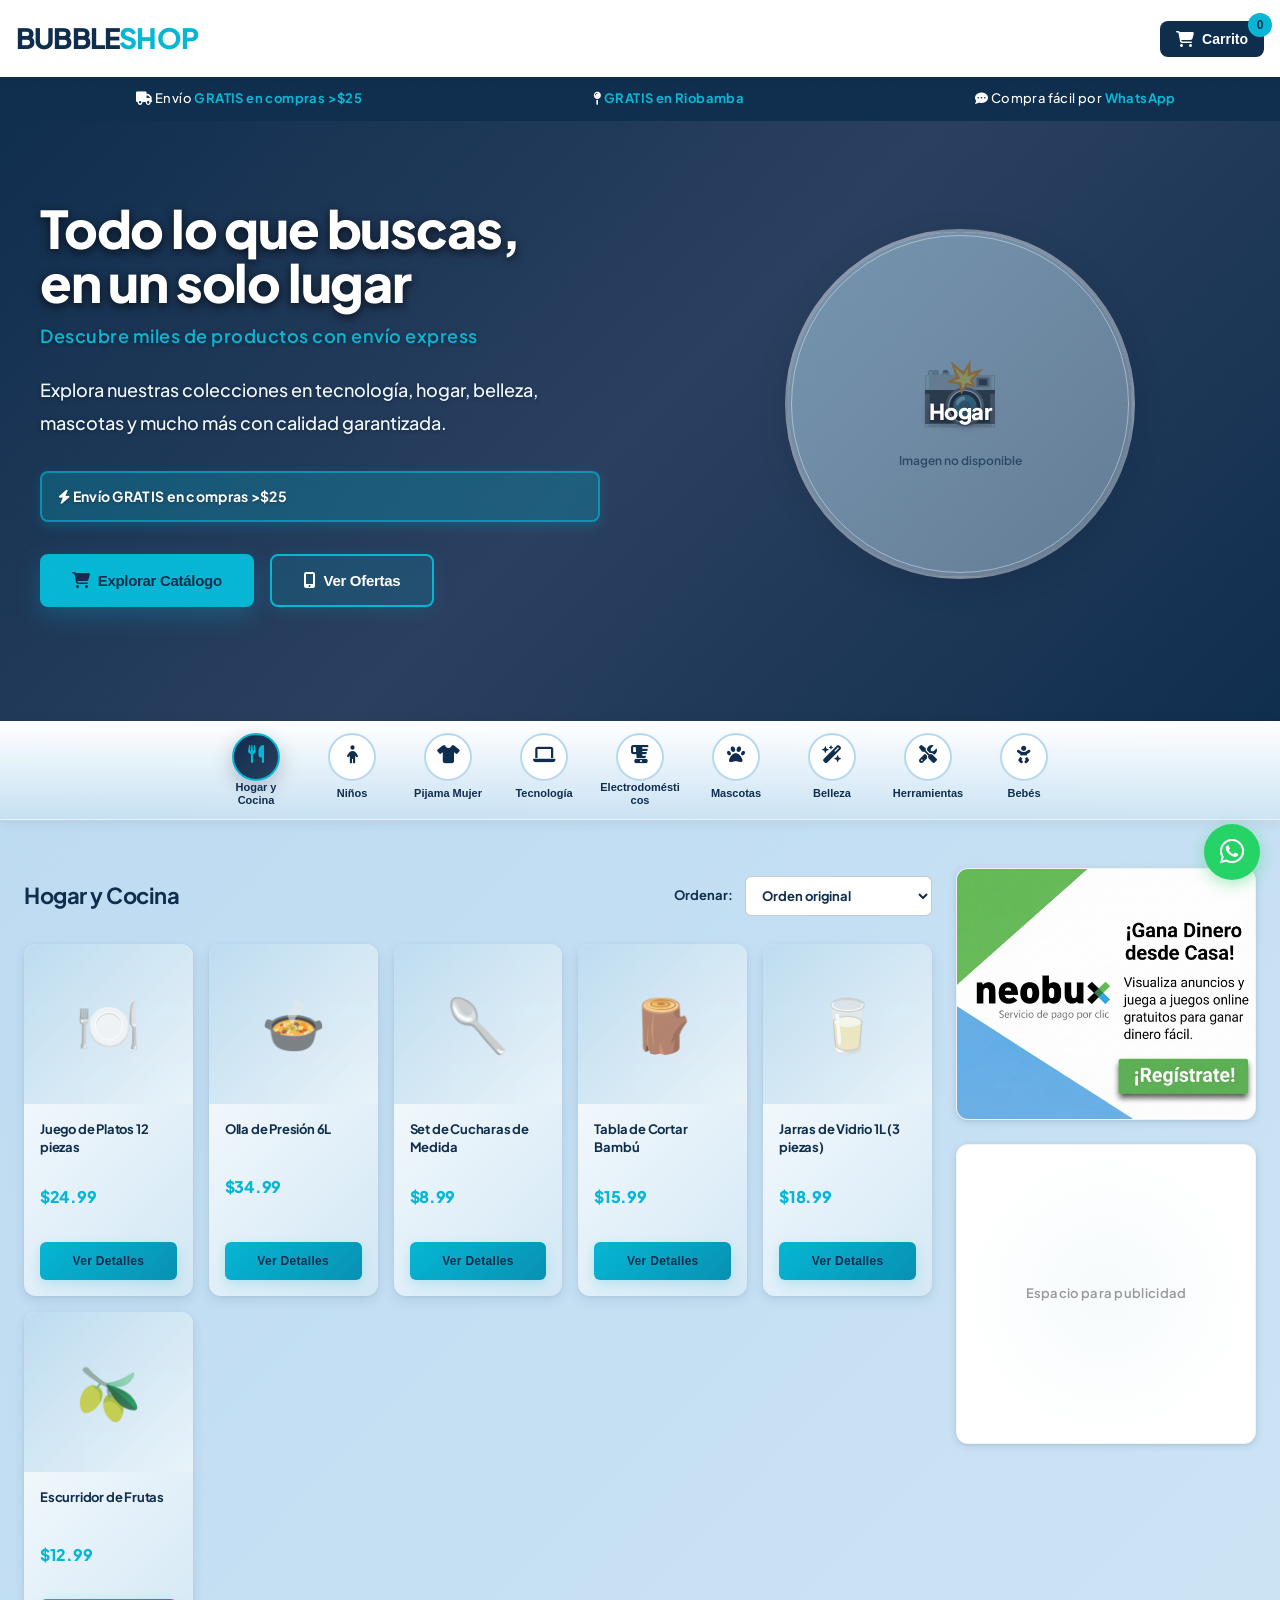
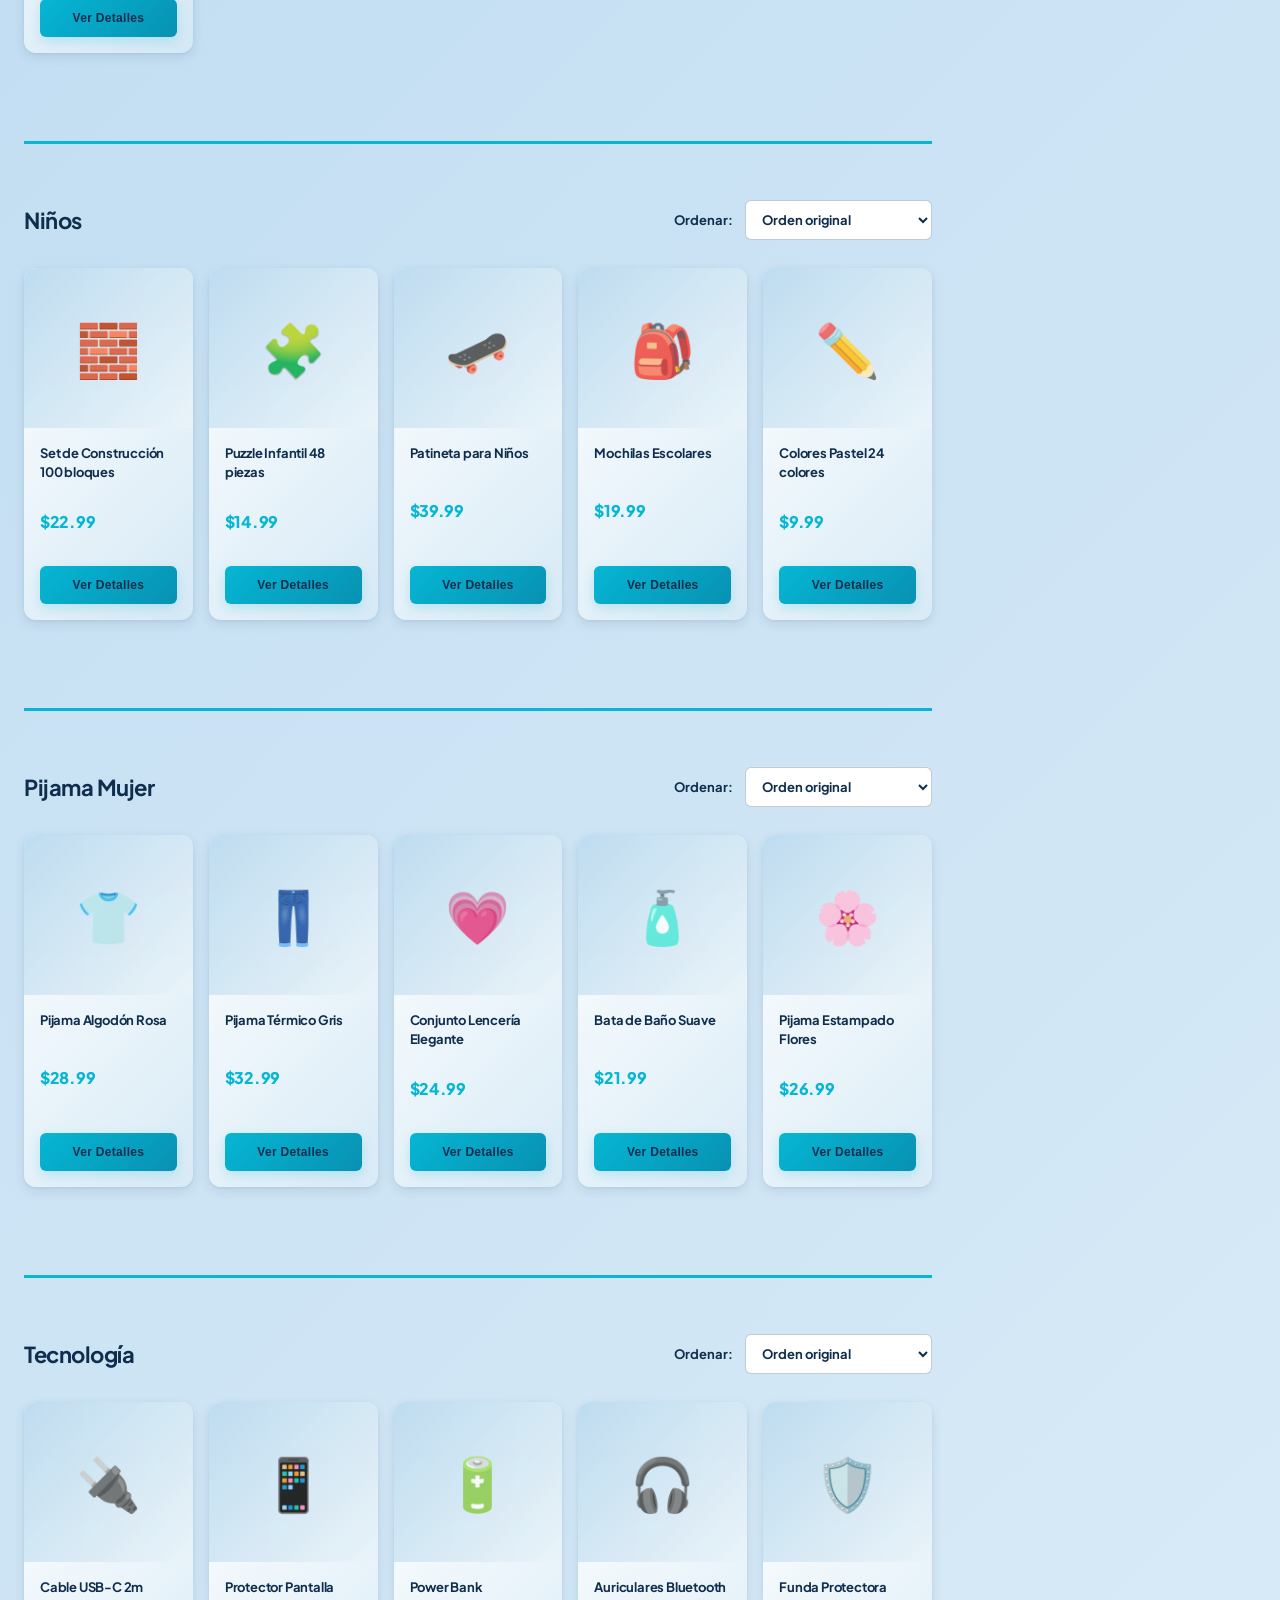
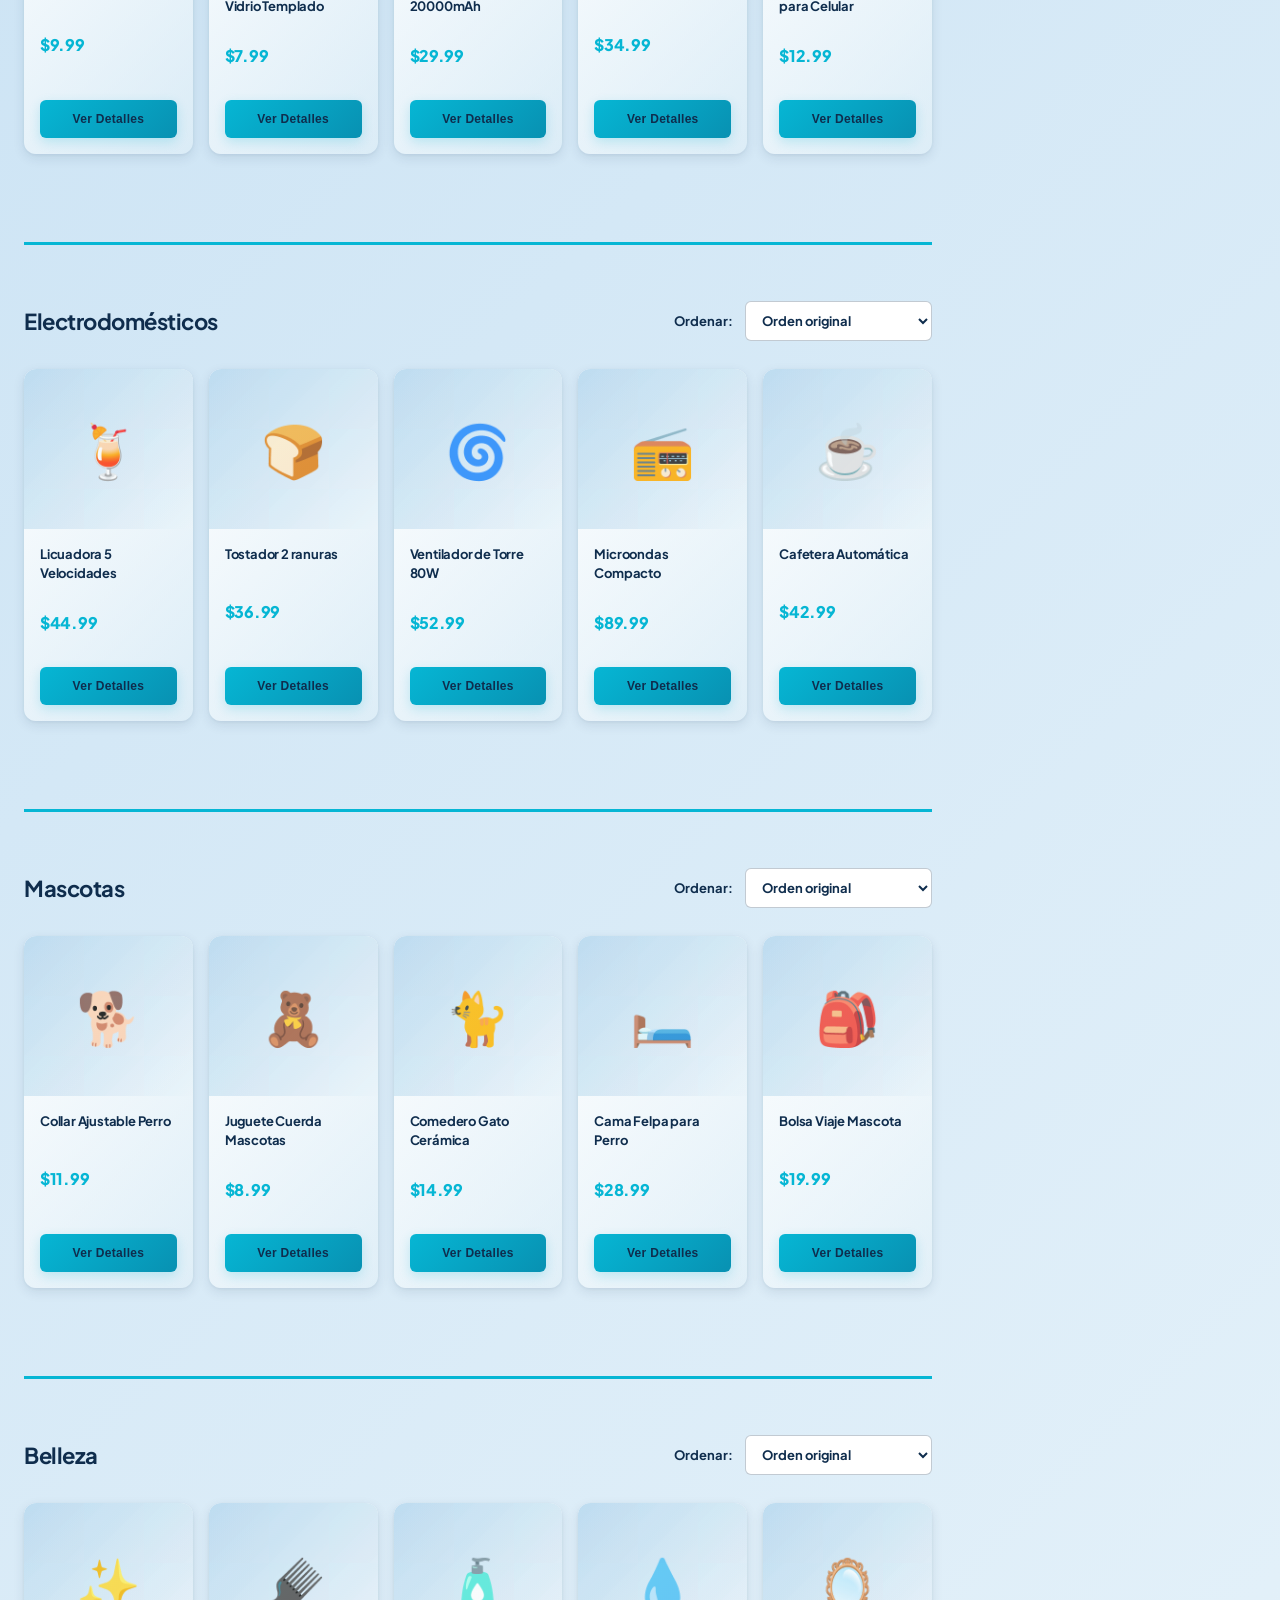
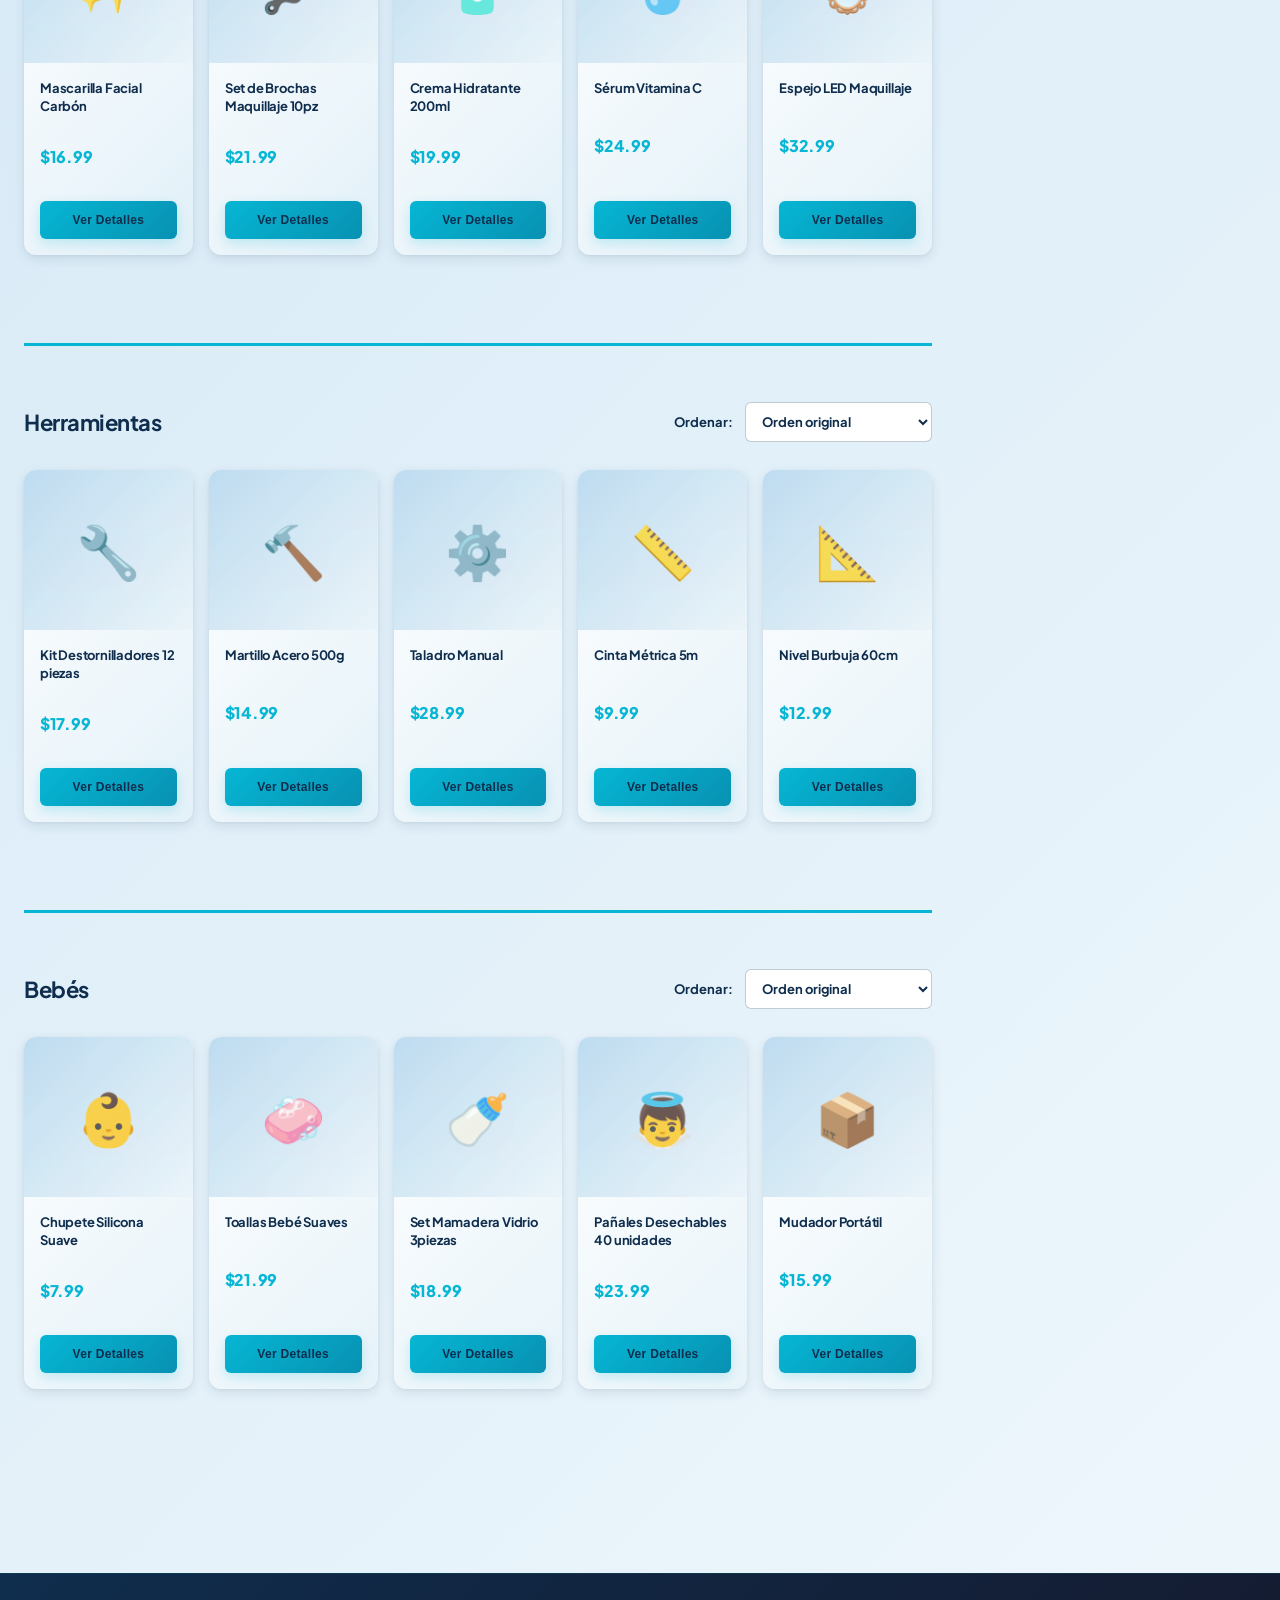
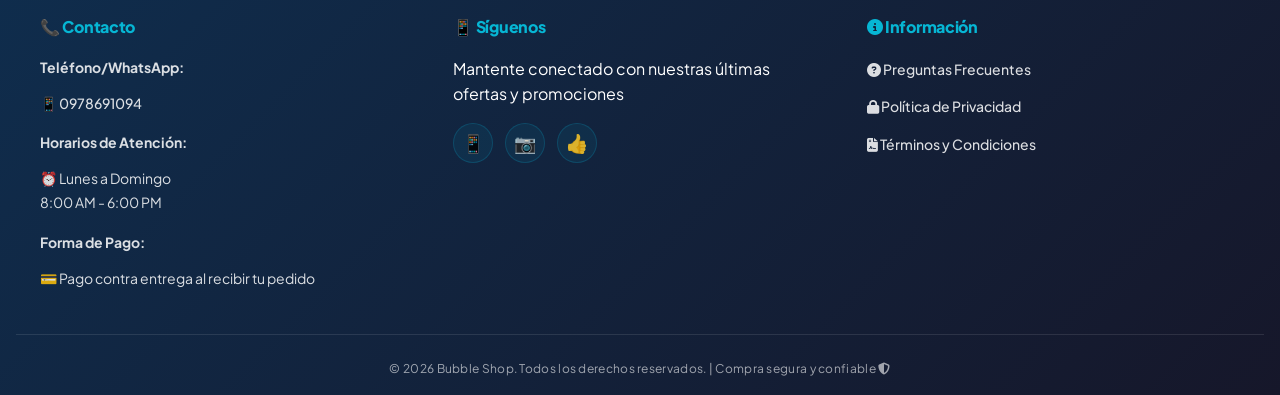
==== index.html @ d01f8c6a "Initial commit: Bubble Shop with dynamic bubble animation system" ====
<!DOCTYPE html>
<html lang="es">

<head>
    <meta charset="UTF-8">
    <meta name="viewport" content="width=device-width, initial-scale=1.0">
    <title>Bubble Shop - Tienda Online</title>
    <!-- ============ GOOGLE FONTS ============ -->
    <link rel="preconnect" href="https://fonts.googleapis.com">
    <link rel="preconnect" href="https://fonts.gstatic.com" crossorigin>
    <link href="https://fonts.googleapis.com/css2?family=Plus+Jakarta+Sans:wght@400;500;600;700;800&display=swap"
        rel="stylesheet">
    <!-- Font Awesome para iconos -->
    <link rel="stylesheet" href="https://cdnjs.cloudflare.com/ajax/libs/font-awesome/6.4.0/css/all.min.css"
        crossorigin="anonymous" referrerpolicy="no-referrer" />
    <!-- Bubble Animation Styles -->
    <link rel="stylesheet" href="bubble-animation-styles.css">
    <style>
        * {
            margin: 0;
            padding: 0;
            box-sizing: border-box;
        }

        :root {
            --azul-suave: #B8D8F0;
            --navy: #0F2D4D;
            --gris: #F0F9FF;
            --gris-oscuro: #DBEAFE;
            --cian: #06B6D4;
            --blanco: #FFFFFF;
            --azul-primario: #1E40AF;
            --azul-claro: #3B82F6;
            --header-height: 77px;
            --category-nav-height: 86px;

            /* Escala de Spacing (8px base) */
            --space-xs: 4px;
            --space-sm: 8px;
            --space-md: 12px;
            --space-lg: 16px;
            --space-xl: 24px;
            --space-2xl: 32px;
            --space-3xl: 40px;
            --space-4xl: 48px;

            /* Sombras mejoradas (tintadas con navy nuevo) */
            --sombra: 0 2px 8px rgba(15, 45, 77, 0.12), 0 1px 3px rgba(15, 45, 77, 0.08);
            --sombra-hover: 0 8px 20px rgba(15, 45, 77, 0.16), 0 4px 8px rgba(15, 45, 77, 0.12);
            --sombra-md: 0 4px 12px rgba(15, 45, 77, 0.14);

            /* Tipografía */
            --font-main: 'Plus Jakarta Sans', -apple-system, BlinkMacSystemFont, 'Segoe UI', sans-serif;
        }

        body {
            font-family: var(--font-main);
            background: linear-gradient(135deg, var(--azul-suave) 0%, #F0F8FC 100%);
            color: var(--navy);
            min-height: 100vh;
            line-height: 1.6;
            scroll-behavior: smooth;
            position: relative;
        }

        /* Grain overlay texture (premium feel) */
        body::after {
            content: "";
            position: fixed;
            top: 0;
            left: 0;
            width: 100%;
            height: 100%;
            background-image:
                url("data:image/svg+xml,%3Csvg xmlns='http://www.w3.org/2000/svg' width='100' height='100'%3E%3Cfilter id='noise'%3E%3CfeTurbulence type='fractalNoise' baseFrequency='0.9' numOctaves='4' /%3E%3CfeColorMatrix type='saturate' values='0.3'/%3E%3C/filter%3E%3Crect width='100' height='100' filter='url(%23noise)' opacity='0.03'/%3E%3C/svg%3E");
            pointer-events: none;
            z-index: 1;
            mix-blend-mode: overlay;
        }

        /* ============ SCROLL REVEAL ANIMATIONS ============ */
        @keyframes revealUp {
            from {
                opacity: 0;
                transform: translateY(24px);
                filter: blur(8px);
            }

            to {
                opacity: 1;
                transform: translateY(0);
                filter: blur(0);
            }
        }

        @keyframes revealLeft {
            from {
                opacity: 0;
                transform: translateX(-20px);
            }

            to {
                opacity: 1;
                transform: translateX(0);
            }
        }

        @keyframes revealScale {
            from {
                opacity: 0;
                transform: scale(0.92);
            }

            to {
                opacity: 1;
                transform: scale(1);
            }
        }

        .categoria-titulo {
            animation: revealLeft 0.6s cubic-bezier(0.34, 1.56, 0.64, 1);
        }

        .producto {
            animation: revealUp 0.6s var(--ease-spring) backwards;
        }

        .producto:nth-child(1) {
            animation-delay: 0ms;
        }

        .producto:nth-child(2) {
            animation-delay: 60ms;
        }

        .producto:nth-child(3) {
            animation-delay: 120ms;
        }

        .producto:nth-child(4) {
            animation-delay: 180ms;
        }

        .producto:nth-child(5) {
            animation-delay: 240ms;
        }

        .producto:nth-child(6) {
            animation-delay: 300ms;
        }

        .producto:nth-child(n+7) {
            animation-delay: 360ms;
        }

        .banner-hero {
            animation: revealScale 0.7s cubic-bezier(0.34, 1.56, 0.64, 1);
        }

        .info-bar {
            animation: revealUp 0.5s cubic-bezier(0.34, 1.56, 0.64, 1);
        }

        /* ============ SPRING PHYSICS EASING ============ */
        :root {
            --ease-spring: cubic-bezier(0.34, 1.56, 0.64, 1);
            --ease-smooth: cubic-bezier(0.2, 0.3, 0.25, 0.46);
            --ease-back: cubic-bezier(0.175, 0.885, 0.32, 1.275);
        }

        /* ============ HEADER ============ */
        header {
            background: var(--blanco);
            padding: var(--space-lg) var(--space-lg);
            min-height: var(--header-height);
            display: flex;
            justify-content: space-between;
            align-items: center;
            box-shadow: var(--sombra);
            position: sticky;
            top: 0;
            z-index: 100;
        }

        .logo {
            font-size: 28px;
            font-weight: 800;
            color: var(--navy);
            letter-spacing: -0.8px;
            text-transform: uppercase;
            tracking: tight;
        }

        .logo span {
            color: var(--cian);
        }

        .carrito-btn {
            position: relative;
            background: var(--navy);
            color: var(--blanco);
            border: none;
            padding: 10px 16px;
            border-radius: 8px;
            cursor: pointer;
            font-weight: 600;
            font-size: 14px;
            transition: all 0.35s var(--ease-spring);
            display: flex;
            align-items: center;
            gap: 8px;
        }

        .carrito-btn i {
            font-size: 16px;
            display: inline-flex;
            align-items: center;
        }

        .carrito-label {
            display: inline;
        }

        .carrito-btn:hover {
            background: #0F1629;
            transform: translateY(-3px);
            box-shadow: var(--sombra-hover);
        }

        .carrito-btn:active {
            transform: translateY(-1px);
            box-shadow: var(--sombra-md);
        }

        .carrito-contador {
            position: absolute;
            top: -8px;
            right: -8px;
            background: var(--cian);
            color: var(--navy);
            width: 24px;
            height: 24px;
            border-radius: 50%;
            display: flex;
            align-items: center;
            justify-content: center;
            font-size: 12px;
            font-weight: 700;
        }

        /* ============ BARRA INFORMATIVA ============ */
        .info-bar {
            background: var(--navy);
            color: var(--blanco);
            padding: var(--space-md) var(--space-lg);
            overflow: hidden;
            font-size: 13px;
            font-weight: 500;
            letter-spacing: 0.4px;
            line-height: 1.5;
        }

        .info-bar-track {
            display: flex;
            width: max-content;
            animation: infoBarScroll 28s linear infinite;
        }

        .info-bar-grupo {
            display: flex;
            flex: 0 0 max-content;
            align-items: center;
            justify-content: space-around;
            gap: clamp(20px, 3vw, 48px);
            min-width: 100vw;
            padding: 0 var(--space-xl);
            box-sizing: border-box;
        }

        .info-bar-grupo>span {
            flex: none;
            white-space: nowrap;
        }

        @keyframes infoBarScroll {
            to {
                transform: translateX(-50%);
            }
        }

        @media (prefers-reduced-motion: reduce) {
            .info-bar-track {
                animation: none;
            }
        }

        .info-bar strong {
            color: var(--cian);
            font-weight: 700;
        }

        /* ============ CATEGORÍAS STICKY ============ */
        .categorias-container {
            background: linear-gradient(180deg, var(--blanco) 0%, rgba(232, 244, 248, 0.2) 100%);
            padding: var(--space-sm) 0;
            position: sticky;
            top: var(--header-height);
            z-index: 101;
            box-shadow: 0 2px 12px rgba(26, 31, 58, 0.08);
            overflow-x: auto;
            -webkit-overflow-scrolling: touch;
            border-bottom: 1px solid rgba(26, 31, 58, 0.06);
        }

        .categorias {
            display: flex;
            gap: var(--space-sm);
            padding: 0 var(--space-lg);
            min-width: min-content;
            justify-content: center;
        }

        .categoria-btn {
            display: flex;
            flex-direction: column;
            align-items: center;
            gap: var(--space-xs);
            background: none;
            border: none;
            color: var(--navy);
            font-weight: 600;
            font-size: 12px;
            cursor: pointer;
            transition: all 0.3s var(--ease-spring);
            flex: 0 0 88px;
            width: 88px;
            min-width: 0;
            flex-shrink: 0;
            white-space: normal;
            padding: var(--space-xs) var(--space-xs);
            position: relative;
        }

        .categoria-btn::before {
            content: '';
            width: 44px;
            height: 44px;
            background: var(--blanco);
            border: 2px solid var(--azul-suave);
            border-radius: 50%;
            display: flex;
            align-items: center;
            justify-content: center;
            transition: all 0.3s var(--ease-spring);
            position: absolute;
            top: var(--space-xs);
            left: 50%;
            transform: translateX(-50%);
        }

        .categoria-btn:hover {
            transform: translateY(-2px);
        }

        .categoria-btn:hover::before {
            border-color: var(--cian);
            background: #F0F9FF;
            box-shadow: 0 4px 16px rgba(6, 182, 212, 0.2);
        }

        .categoria-btn:active {
            transform: translateY(-2px);
        }

        .categoria-btn.activa {
            color: var(--navy);
        }

        .categoria-btn.activa::before {
            background: linear-gradient(135deg, var(--navy) 0%, #2A3F5F 100%);
            border-color: var(--cian);
            box-shadow: 0 6px 20px rgba(26, 31, 58, 0.25);
        }

        .categoria-btn.activa>i {
            color: var(--cian);
        }

        .categoria-btn>i {
            width: 44px;
            height: 44px;
            display: flex;
            align-items: center;
            justify-content: center;
            position: relative;
            z-index: 2;
            font-size: 18px;
        }

        .categoria-btn>div {
            position: relative;
            z-index: 2;
            width: 100%;
            min-height: 26px;
            display: flex;
            align-items: center;
            justify-content: center;
            font-size: 11px;
            line-height: 1.2;
            text-align: center;
            overflow-wrap: anywhere;
        }

        /* ============ CONTENEDOR PRINCIPAL ============ */
        .contenedor-principal {
            display: flex;
            gap: var(--space-xl);
            padding: var(--space-xl);
            max-width: 1400px;
            margin: 0 auto;
        }

        .productos-section {
            flex: 1;
            min-width: 0;
        }

        /* ============ GRID DE PRODUCTOS ============ */
        .productos-grid {
            display: grid;
            grid-template-columns: repeat(auto-fill, minmax(160px, 1fr));
            gap: var(--space-lg);
            margin-bottom: var(--space-4xl);
        }

        .categoria-titulo {
            font-size: 22px;
            font-weight: 700;
            color: var(--navy);
            margin: 0;
            padding: 0;
            letter-spacing: -0.5px;
            scroll-margin-top: calc(var(--header-height) + var(--category-nav-height) + var(--space-lg));
        }

        .categoria-seccion {
            padding: var(--space-2xl) 0 var(--space-3xl);
            border-bottom: 3px solid #06B6D4;
            margin-bottom: var(--space-xl);
        }

        .categoria-seccion:last-child {
            border-bottom: 0;
        }

        .categoria-cabecera {
            display: flex;
            align-items: center;
            justify-content: space-between;
            gap: var(--space-lg);
            margin-bottom: var(--space-lg);
            padding-bottom: var(--space-md);
        }

        .categoria-controles {
            display: flex;
            align-items: center;
            gap: var(--space-md);
            flex: 0 1 auto;
            color: var(--navy);
            font-size: 13px;
            font-weight: 700;
        }

        .categoria-controles select {
            max-width: 100%;
            min-height: 40px;
            padding: var(--space-sm) var(--space-md);
            border: 1px solid rgba(15, 45, 77, 0.25);
            border-radius: 6px;
            background: var(--blanco);
            color: var(--navy);
            font: inherit;
            cursor: pointer;
        }

        .categoria-controles select:focus-visible {
            outline: 3px solid rgba(6, 182, 212, 0.45);
            outline-offset: 2px;
        }

        .producto {
            background: linear-gradient(135deg, var(--blanco) 0%, rgba(232, 244, 248, 0.4) 100%);
            border-radius: 12px;
            overflow: hidden;
            transition: all 0.35s var(--ease-spring);
            cursor: pointer;
            box-shadow: 0 4px 12px rgba(15, 45, 77, 0.1), 0 1px 3px rgba(15, 45, 77, 0.06);
            position: relative;
            display: flex;
            flex-direction: column;
            height: 100%;
            border: none;
        }

        .producto::before {
            content: '';
            position: absolute;
            inset: 0;
            background: linear-gradient(135deg, rgba(255, 255, 255, 0.5) 0%, transparent 50%);
            opacity: 0;
            transition: opacity 0.4s var(--ease-spring);
            pointer-events: none;
            z-index: 1;
        }

        .producto:hover::before {
            opacity: 1;
        }

        .producto:hover {
            transform: translateY(-14px) scale(1.04) rotate(0.5deg);
            box-shadow: 0 16px 36px rgba(6, 182, 212, 0.18), 0 4px 12px rgba(6, 182, 212, 0.1);
            background: linear-gradient(135deg, var(--blanco) 0%, rgba(232, 244, 248, 0.6) 100%);
        }

        .producto:active {
            transform: translateY(-6px) scale(1.01);
        }

        .producto-imagen {
            width: 100%;
            height: 160px;
            background: linear-gradient(135deg, var(--azul-suave) 0%, #F0F8FC 100%);
            display: flex;
            align-items: center;
            justify-content: center;
            font-size: 52px;
            color: var(--navy);
            opacity: 0.85;
            transition: all 0.4s var(--ease-spring);
            position: relative;
            overflow: hidden;
        }

        .producto-imagen::after {
            content: '';
            position: absolute;
            inset: 0;
            background-image: url("data:image/svg+xml,%3Csvg width='60' height='60' xmlns='http://www.w3.org/2000/svg'%3E%3Cdefs%3E%3ClinearGradient id='grad' x1='0%25' y1='0%25' x2='100%25' y2='100%25'%3E%3Cstop offset='0%25' style='stop-color:rgba(6,182,212,0.03);stop-opacity:1' /%3E%3Cstop offset='100%25' style='stop-color:rgba(15,45,77,0.02);stop-opacity:1' /%3E%3C/linearGradient%3E%3C/defs%3E%3Crect width='60' height='60' fill='url(%23grad)'/%3E%3C/svg%3E");
            pointer-events: none;
            z-index: 1;
        }

        .producto:hover .producto-imagen {
            opacity: 1;
            background: linear-gradient(135deg, #A8C8E1 0%, #E0EFFE 100%);
            transform: scale(1.08);
        }

        .producto-badge {
            position: absolute;
            top: var(--space-md);
            right: var(--space-md);
            background: linear-gradient(135deg, var(--cian) 0%, #0891B2 100%);
            color: var(--navy);
            padding: var(--space-sm) var(--space-md);
            border-radius: 4px;
            font-size: 10px;
            font-weight: 800;
            letter-spacing: 0.3px;
            z-index: 2;
            box-shadow: 0 2px 8px rgba(6, 182, 212, 0.3);
            animation: badgeBounce 0.6s var(--ease-spring), badgePulse 2s ease-in-out 0.8s infinite;
        }

        @keyframes badgeBounce {
            0% {
                transform: scale(0) translateY(-20px);
                opacity: 0;
            }

            50% {
                transform: scale(1.1);
            }

            100% {
                transform: scale(1) translateY(0);
                opacity: 1;
            }
        }

        @keyframes badgePulse {
            0%, 100% {
                box-shadow: 0 2px 8px rgba(6, 182, 212, 0.3);
                transform: scale(1);
            }

            50% {
                box-shadow: 0 4px 16px rgba(6, 182, 212, 0.5);
                transform: scale(1.05);
            }
        }

        .producto:hover .producto-badge {
            transform: scale(1.1);
            box-shadow: 0 4px 12px rgba(6, 182, 212, 0.5);
        }

        .producto-info {
            padding: var(--space-lg);
            display: flex;
            flex-direction: column;
            flex-grow: 1;
            justify-content: space-between;
        }

        .producto-nombre {
            font-size: 13px;
            font-weight: 700;
            color: var(--navy);
            margin-bottom: var(--space-md);
            line-height: 1.4;
            min-height: 26px;
            letter-spacing: -0.2px;
        }

        .producto-precio {
            font-size: 16px;
            color: var(--cian);
            font-weight: 800;
            margin-bottom: var(--space-lg);
            letter-spacing: -0.3px;
        }

        .producto-agregar {
            width: 100%;
            padding: var(--space-md) var(--space-md);
            background: linear-gradient(135deg, var(--cian) 0%, #0891B2 100%);
            color: var(--navy);
            border: none;
            border-radius: 6px;
            font-weight: 700;
            font-size: 12px;
            letter-spacing: 0.3px;
            cursor: pointer;
            transition: all 0.3s var(--ease-spring);
            margin-top: auto;
            position: relative;
            overflow: hidden;
            box-shadow: 0 4px 12px rgba(6, 182, 212, 0.2);
        }

        .producto-agregar::after {
            content: '';
            position: absolute;
            inset: 0;
            background: linear-gradient(90deg, transparent, rgba(255, 255, 255, 0.2), transparent);
            transform: translateX(-100%);
            transition: transform 0.5s var(--ease-smooth);
        }

        .producto-agregar:hover::after {
            transform: translateX(100%);
        }

        .producto-agregar:hover {
            background: linear-gradient(135deg, #00D9FF 0%, #0E7490 100%);
            transform: translateY(-3px) scale(1.05);
            box-shadow: 0 8px 20px rgba(6, 182, 212, 0.3);
        }

        .producto-agregar:active {
            transform: translateY(0px) scale(0.98);
        }

        /* ============ MICRO-INTERACTIONS ============ */
        @keyframes checkmark {
            0% {
                opacity: 0;
                transform: scale(0) rotate(-90deg);
            }

            50% {
                opacity: 1;
                transform: scale(1.15);
            }

            100% {
                opacity: 1;
                transform: scale(1) rotate(0deg);
            }
        }

        @keyframes pulse-ring {
            0% {
                box-shadow: 0 0 0 0 rgba(6, 182, 212, 0.7);
            }

            70% {
                box-shadow: 0 0 0 15px rgba(6, 182, 212, 0);
            }

            100% {
                box-shadow: 0 0 0 0 rgba(6, 182, 212, 0);
            }
        }

        .producto-agregar.agregado::after {
            content: "✓";
            position: absolute;
            right: 12px;
            top: 50%;
            transform: translateY(-50%);
            animation: checkmark 0.6s var(--ease-spring) forwards;
            font-weight: 800;
            font-size: 16px;
            color: #06B6D4;
        }

        .btn-whatsapp.activo {
            animation: pulse-ring 0.6s ease-out;
        }

        /* Loading skeleton state */
        @keyframes shimmer {
            0% {
                background-position: -1000px 0;
            }

            100% {
                background-position: 1000px 0;
            }
        }

        .producto-agregar:disabled {
            background: linear-gradient(90deg,
                    var(--gris-oscuro) 25%,
                    #D0D0D0 50%,
                    var(--gris-oscuro) 75%);
            background-size: 200% 100%;
            animation: shimmer 1.5s infinite;
            cursor: not-allowed;
        }

        /* ============ CARRITO MODAL ============ */
        .carrito-modal {
            position: fixed;
            right: 0;
            top: 0;
            width: 100%;
            height: 100%;
            background: rgba(0, 0, 0, 0.5);
            display: none;
            z-index: 1000;
            animation: fadeIn 0.3s ease;
        }

        .carrito-modal.activo {
            display: flex;
        }

        @keyframes fadeIn {
            from {
                opacity: 0;
            }

            to {
                opacity: 1;
            }
        }

        .carrito-contenido {
            background: var(--blanco);
            width: 100%;
            max-width: 420px;
            height: 100%;
            display: flex;
            flex-direction: column;
            margin-left: auto;
            animation: slideInRight 0.4s var(--ease-spring);
            box-shadow: -4px 0 24px rgba(26, 31, 58, 0.2);
        }

        @keyframes slideInRight {
            from {
                transform: translateX(100%);
                opacity: 0;
            }

            to {
                transform: translateX(0);
                opacity: 1;
            }
        }

        @keyframes slideOutRight {
            from {
                transform: translateX(0);
                opacity: 1;
            }

            to {
                transform: translateX(100%);
                opacity: 0;
            }
        }

        .carrito-modal:not(.activo) .carrito-contenido {
            animation: slideOutRight 0.3s var(--ease-smooth);
        }

        .carrito-header {
            padding: var(--space-xl);
            background: var(--navy);
            color: var(--blanco);
            display: flex;
            justify-content: space-between;
            align-items: center;
        }

        .carrito-header h2 {
            font-size: 20px;
            font-weight: 700;
            letter-spacing: -0.5px;
        }

        .carrito-cerrar {
            background: none;
            border: none;
            color: var(--blanco);
            font-size: 28px;
            cursor: pointer;
            transition: transform 0.2s cubic-bezier(0.2, 0.3, 0.25, 0.46);
            padding: 0;
            width: 32px;
            height: 32px;
            display: flex;
            align-items: center;
            justify-content: center;
        }

        .carrito-cerrar:hover {
            transform: scale(1.15) rotate(90deg);
        }

        .carrito-cerrar:active {
            transform: scale(1.05) rotate(90deg);
        }

        .carrito-items {
            flex: 1;
            overflow-y: auto;
            padding: var(--space-lg);
            display: flex;
            flex-direction: column;
            gap: var(--space-md);
        }

        .carrito-vacio {
            text-align: center;
            color: #999;
            padding: var(--space-3xl) var(--space-lg);
            display: flex;
            align-items: center;
            justify-content: center;
            height: 100%;
        }

        .carrito-item {
            background: var(--gris);
            padding: var(--space-lg);
            border-radius: 8px;
            display: flex;
            justify-content: space-between;
            align-items: center;
            gap: var(--space-lg);
            transition: all 0.25s var(--ease-smooth);
            box-shadow: var(--sombra);
            animation: revealUp 0.4s var(--ease-spring) backwards;
        }

        .carrito-item:nth-child(1) {
            animation-delay: 0.1s;
        }

        .carrito-item:nth-child(2) {
            animation-delay: 0.15s;
        }

        .carrito-item:nth-child(3) {
            animation-delay: 0.2s;
        }

        .carrito-item:nth-child(4) {
            animation-delay: 0.25s;
        }

        .carrito-item:nth-child(n+5) {
            animation-delay: 0.3s;
        }

        .carrito-item:hover {
            background: #EFEFEF;
            box-shadow: var(--sombra-md);
            transform: translateX(4px);
        }

        .carrito-item-info {
            flex: 1;
        }

        .carrito-item-nombre {
            font-weight: 700;
            font-size: 13px;
            color: var(--navy);
            margin-bottom: var(--space-sm);
            letter-spacing: -0.3px;
        }

        .carrito-item-cantidad {
            font-size: 12px;
            color: #666;
        }

        .carrito-item-precio {
            font-weight: 800;
            color: var(--cian);
            font-size: 14px;
        }

        .carrito-item-btn-eliminar {
            background: #FF6B6B;
            color: white;
            border: none;
            padding: var(--space-sm) var(--space-md);
            border-radius: 4px;
            cursor: pointer;
            font-size: 11px;
            font-weight: 700;
            transition: all 0.2s cubic-bezier(0.2, 0.3, 0.25, 0.46);
        }

        .carrito-item-btn-eliminar:hover {
            background: #E63946;
            transform: translateY(-1px);
            box-shadow: 0 2px 8px rgba(230, 57, 70, 0.3);
        }

        .carrito-item-btn-eliminar:active {
            transform: translateY(0px);
        }

        .carrito-item-cantidad-controls {
            display: flex;
            align-items: center;
            gap: var(--space-xs);
            background: var(--blanco);
            border-radius: 6px;
            border: 2px solid var(--navy);
            padding: 2px;
            transition: all 0.2s cubic-bezier(0.2, 0.3, 0.25, 0.46);
        }

        .carrito-item-cantidad-controls:hover {
            border-color: var(--cian);
            box-shadow: 0 2px 8px rgba(26, 31, 58, 0.1);
        }

        .btn-cantidad {
            background: none;
            border: none;
            width: 28px;
            height: 28px;
            display: flex;
            align-items: center;
            justify-content: center;
            cursor: pointer;
            font-weight: 800;
            color: var(--navy);
            transition: all 0.2s cubic-bezier(0.2, 0.3, 0.25, 0.46);
            border-radius: 4px;
        }

        .btn-cantidad:hover {
            background: var(--gris);
            color: var(--cian);
        }

        .btn-cantidad:active {
            transform: scale(0.9);
        }

        .cantidad-valor {
            min-width: 24px;
            text-align: center;
            font-weight: 700;
            font-size: 13px;
            color: var(--navy);
        }

        /* ============ BANNER HERO ============ */
        .banner-hero {
            background: linear-gradient(135deg, var(--navy) 0%, #2A3F5F 50%, #0F2D4D 100%);
            color: var(--blanco);
            padding: var(--space-4xl) var(--space-lg);
            margin: 0;
            position: relative;
            overflow: hidden;
            min-height: 600px;
        }

        .banner-hero::before {
            content: '';
            position: absolute;
            inset: 0;
            background-image: url("data:image/svg+xml,%3Csvg viewBox='0 0 400 400' xmlns='http://www.w3.org/2000/svg'%3E%3Cfilter id='noiseFilter'%3E%3CfeTurbulence type='fractalNoise' baseFrequency='0.9' numOctaves='4' result='noise' /%3E%3C/filter%3E%3Crect width='400' height='400' filter='url(%23noiseFilter)' opacity='0.05'/%3E%3C/svg%3E");
            opacity: 0.02;
            pointer-events: none;
            z-index: 1;
            mix-blend-mode: overlay;
        }

        

        /* Wrapper del banner - 2 columnas */
        .banner-hero-wrapper {
            max-width: 1200px;
            margin: 0 auto;
            display: flex;
            align-items: center;
            justify-content: space-between;
            gap: var(--space-4xl);
            position: relative;
            z-index: 1;
        }

        /* Columna izquierda - Información */
        .banner-hero-contenido {
            flex: 1;
            min-width: 0;
            display: flex;
            flex-direction: column;
            justify-content: center;
            padding-right: var(--space-2xl);
            padding: var(--space-2xl) var(--space-2xl) var(--space-2xl) 0;
        }

        .banner-hero h1 {
            font-size: clamp(32px, 5vw, 52px);
            font-weight: 800;
            margin-bottom: var(--space-md);
            letter-spacing: -1.2px;
            line-height: 1.05;
            color: #FFFFFF;
            text-shadow: 0 2px 8px rgba(0, 0, 0, 0.5), 0 4px 12px rgba(0, 0, 0, 0.3);
            text-wrap: balance;
        }

        .banner-hero-subtitle {
            font-size: clamp(16px, 2vw, 18px);
            font-weight: 600;
            color: #06B6D4;
            margin-bottom: var(--space-xl);
            letter-spacing: 0.5px;
            text-shadow: 0 1px 4px rgba(0, 0, 0, 0.4);
        }

        .banner-hero p {
            font-size: clamp(16px, 2vw, 18px);
            margin-bottom: var(--space-2xl);
            opacity: 1;
            line-height: 1.8;
            font-weight: 500;
            color: #F0F9FF;
            text-shadow: 0 1px 4px rgba(0, 0, 0, 0.4);
        }

        .banner-hero-highlight {
            background: rgba(6, 182, 212, 0.25);
            color: #FFFFFF;
            padding: var(--space-md) var(--space-lg);
            border-radius: 8px;
            font-weight: 700;
            font-size: 14px;
            display: inline-block;
            margin-bottom: var(--space-2xl);
            border: 2px solid rgba(6, 182, 212, 0.6);
            backdrop-filter: blur(10px);
            letter-spacing: 0.3px;
            box-shadow: 0 4px 12px rgba(6, 182, 212, 0.2);
            text-shadow: 0 1px 3px rgba(0, 0, 0, 0.3);
        }

        .banner-hero-botones {
            display: flex;
            gap: var(--space-lg);
            flex-wrap: wrap;
        }

        .banner-hero-cta {
            background: var(--cian);
            color: var(--navy);
            padding: var(--space-lg) var(--space-2xl);
            border: none;
            border-radius: 8px;
            font-weight: 800;
            font-size: 15px;
            cursor: pointer;
            transition: all 0.3s var(--ease-spring);
            letter-spacing: -0.3px;
            box-shadow: 0 8px 24px rgba(6, 182, 212, 0.25);
            min-height: 48px;
            display: flex;
            align-items: center;
            justify-content: center;
            gap: 8px;
        }

        .banner-hero-cta i {
            font-size: 16px;
            display: inline-flex;
            align-items: center;
        }

        .banner-hero-cta span {
            display: inline;
        }

        .banner-hero-cta:hover {
            transform: translateY(-3px) scale(1.02);
            box-shadow: 0 12px 32px rgba(6, 182, 212, 0.35);
            background: #0891B2;
        }

        .banner-hero-cta:active {
            transform: translateY(-1px) scale(0.98);
        }

        .banner-hero-cta-secundario {
            background: rgba(6, 182, 212, 0.15);
            color: var(--blanco);
            padding: var(--space-lg) var(--space-2xl);
            border: 2px solid var(--cian);
            border-radius: 8px;
            font-weight: 800;
            font-size: 15px;
            cursor: pointer;
            transition: all 0.3s var(--ease-spring);
            letter-spacing: -0.3px;
            min-height: 48px;
            display: flex;
            align-items: center;
            justify-content: center;
            gap: 8px;
            backdrop-filter: blur(10px);
            box-shadow: 0 4px 16px rgba(6, 182, 212, 0.15);
        }

        .banner-hero-cta-secundario i {
            font-size: 16px;
            display: inline-flex;
            align-items: center;
        }

        .banner-hero-cta-secundario span {
            display: inline;
        }

        .banner-hero-cta-secundario:hover {
            background: var(--cian);
            color: var(--navy);
            transform: translateY(-3px) scale(1.02);
            box-shadow: 0 8px 24px rgba(6, 182, 212, 0.3);
        }

        .banner-hero-cta-secundario:active {
            transform: translateY(-1px) scale(0.98);
        }

        .banner-hero-cta-secundario:hover {
            background: rgba(255, 255, 255, 0.25);
            transform: translateY(-3px);
        }

        .banner-hero-cta-secundario:active {
            transform: translateY(-1px);
        }

        /* Columna derecha - Burbuja principal */
        .banner-hero-burbuja-container {
            flex: 1;
            display: flex;
            align-items: center;
            justify-content: center;
            min-height: 400px;
            position: relative;
        }

        /* Burbuja principal grande */
        .burbuja-principal {
            position: relative;
            width: 350px;
            height: 350px;
            border-radius: 50%;
            overflow: hidden;
            display: flex;
            flex-direction: column;
            align-items: center;
            justify-content: center;
            background: linear-gradient(135deg, rgba(255, 255, 255, 0.25) 0%, rgba(255, 255, 255, 0.1) 100%);
            border: 3px solid rgba(255, 255, 255, 0.3);
            backdrop-filter: blur(10px);
            color: var(--blanco);
            box-shadow:
                inset 0 1px 2px rgba(255, 255, 255, 0.6),
                inset 0 -1px 2px rgba(0, 0, 0, 0.2),
                0 8px 32px rgba(0, 0, 0, 0.1);
            animation: bubbleRiseGrow 1s var(--ease-spring) forwards;
            z-index: 2;
            transition: all 0.4s var(--ease-spring);
        }

        .burbuja-principal::after {
            content: '';
            position: absolute;
            inset: 3px;
            border-radius: 50%;
            border: 1px solid rgba(255, 255, 255, 0.4);
            pointer-events: none;
            z-index: 10;
        }

        .burbuja-principal:hover {
            transform: scale(1.04) translateZ(0);
            box-shadow:
                inset 0 1px 2px rgba(255, 255, 255, 0.7),
                inset 0 -1px 2px rgba(0, 0, 0, 0.15),
                0 12px 48px rgba(6, 182, 212, 0.25),
                0 0 30px rgba(6, 182, 212, 0.15);
            backdrop-filter: blur(12px);
        }

        .burbuja-imagen {
            position: absolute;
            width: 100%;
            height: 100%;
            border-radius: 50%;
            object-fit: cover;
            object-position: center;
            z-index: 1;
        }

        .burbuja-overlay {
            position: absolute;
            inset: 0;
            background: linear-gradient(135deg, rgba(15, 45, 77, 0.4) 0%, rgba(15, 45, 77, 0.6) 100%);
            display: flex;
            align-items: center;
            justify-content: center;
            z-index: 2;
            border-radius: 50%;
        }

        .burbuja-fallback {
            position: absolute;
            inset: 0;
            display: flex;
            flex-direction: column;
            align-items: center;
            justify-content: center;
            z-index: 1;
            background: linear-gradient(135deg, #B8D8F0 0%, #E0EFFE 100%);
            border-radius: 50%;
        }

        .burbuja-fallback-emoji {
            font-size: 64px;
            margin-bottom: var(--space-md);
            opacity: 0.8;
        }

        .burbuja-fallback-text {
            font-size: 12px;
            color: var(--navy);
            text-align: center;
            font-weight: 600;
            opacity: 0.7;
            width: 80%;
        }

        .burbuja-principal.pop {
            animation: bubblePop 0.8s var(--ease-spring) forwards !important;
        }

        .burbuja-contenido {
            text-align: center;
            display: flex;
            flex-direction: column;
            align-items: center;
            gap: var(--space-lg);
        }

        .burbuja-emoji {
            font-size: 80px;
            display: block;
            margin-bottom: var(--space-md);
        }

        .burbuja-icon {
            font-size: 60px;
            display: block;
            color: var(--cian);
            text-shadow: 0 2px 8px rgba(0, 0, 0, 0.3);
        }

        .burbuja-categoria {
            font-size: 22px;
            font-weight: 800;
            letter-spacing: -0.5px;
            text-shadow: 0 2px 8px rgba(0, 0, 0, 0.4);
        }

        /* ============ RESPONSIVE MOBILE ============ */
        @media (max-width: 768px) {
            .banner-hero {
                min-height: auto;
                padding: var(--space-3xl) var(--space-lg);
            }

            .banner-hero-wrapper {
                flex-direction: column;
                gap: var(--space-2xl);
            }

            .banner-hero-contenido {
                text-align: center;
                padding-right: 0;
                padding: var(--space-xl) var(--space-lg);
            }

            .banner-hero h1 {
                font-size: 32px;
            }

            .banner-hero-subtitle {
                font-size: 15px;
            }

            .banner-hero-botones {
                justify-content: center;
            }

            .banner-hero-burbuja-container {
                min-height: 300px;
            }

            .burbuja-principal {
                width: 280px;
                height: 280px;
            }

            .burbuja-principal,
            .burbuja-principal.pop {
                animation: none !important;
                transform: none;
                opacity: 1;
            }

            .burbuja-emoji {
                font-size: 60px;
            }

            .burbuja-categoria {
                font-size: 16px;
            }
        }

        /* ============ FOOTER ============ */
        footer {
            background: linear-gradient(135deg, var(--navy) 0%, #16172a 100%);
            color: var(--blanco);
            padding: var(--space-3xl) var(--space-lg) var(--space-lg);
            margin-top: var(--space-4xl);
            border-top: 1px solid rgba(6, 182, 212, 0.15);
        }

        .footer-contenido {
            max-width: 1200px;
            margin: 0 auto;
            display: grid;
            grid-template-columns: repeat(auto-fit, minmax(250px, 1fr));
            gap: var(--space-3xl);
            margin-bottom: var(--space-2xl);
        }

        .footer-seccion h3 {
            font-size: 16px;
            font-weight: 800;
            margin-bottom: var(--space-lg);
            color: var(--cian);
            letter-spacing: -0.3px;
        }

        .footer-seccion ul {
            list-style: none;
        }

        .footer-seccion li {
            margin-bottom: var(--space-md);
        }

        .footer-seccion a {
            color: rgba(255, 255, 255, 0.85);
            text-decoration: none;
            font-size: 14px;
            transition: all 0.25s var(--ease-spring);
            cursor: pointer;
            font-weight: 500;
            display: inline-block;
        }

        .footer-seccion a:hover {
            color: var(--cian);
            transform: translateX(3px);
        }

        .footer-redes {
            display: flex;
            gap: var(--space-md);
            margin-top: var(--space-lg);
        }

        .footer-redes a {
            width: 40px;
            height: 40px;
            background: rgba(6, 182, 212, 0.08);
            border-radius: 50%;
            display: flex;
            align-items: center;
            justify-content: center;
            font-size: 18px;
            transition: all 0.3s var(--ease-spring);
            border: 1.5px solid rgba(6, 182, 212, 0.2);
        }

        .footer-redes a:hover {
            background: var(--cian);
            color: var(--navy);
            border-color: var(--cian);
            transform: translateY(-4px) scale(1.1);
            box-shadow: 0 6px 16px rgba(6, 182, 212, 0.25);
        }

        .footer-info {
            font-size: 14px;
            line-height: 1.7;
        }

        .footer-info p {
            margin-bottom: var(--space-md);
            color: rgba(255, 255, 255, 0.85);
        }

        .footer-divider {
            border-top: 1px solid rgba(255, 255, 255, 0.1);
            margin-top: var(--space-2xl);
            padding-top: var(--space-xl);
            text-align: center;
            font-size: 12px;
            color: rgba(255, 255, 255, 0.6);
            letter-spacing: 0.3px;
        }

        /* ============ MODALES (FAQ, POLÍTICA, TÉRMINOS) ============ */
        .modal {
            display: none;
            position: fixed;
            top: 0;
            left: 0;
            width: 100%;
            height: 100%;
            background: rgba(0, 0, 0, 0.6);
            z-index: 2000;
            align-items: center;
            justify-content: center;
            padding: var(--space-lg);
            animation: fadeIn 0.25s ease;
            backdrop-filter: blur(2px);
        }

        .modal.activo {
            display: flex;
        }

        @keyframes fadeInBackdrop {
            from {
                background: rgba(0, 0, 0, 0);
                backdrop-filter: blur(0px);
            }

            to {
                background: rgba(0, 0, 0, 0.6);
                backdrop-filter: blur(2px);
            }
        }

        .modal.activo {
            animation: fadeInBackdrop 0.3s ease;
        }

        .modal-contenido {
            background: var(--blanco);
            border-radius: 12px;
            max-width: 600px;
            width: 100%;
            max-height: 80vh;
            overflow-y: auto;
            padding: var(--space-2xl);
            position: relative;
            animation: modalEnter 0.4s var(--ease-spring);
            box-shadow: 0 20px 60px rgba(26, 31, 58, 0.25);
        }

        @keyframes modalEnter {
            from {
                opacity: 0;
                transform: translateY(30px) scale(0.95);
            }

            to {
                opacity: 1;
                transform: translateY(0) scale(1);
            }
        }

        .modal-cerrar {
            position: absolute;
            top: var(--space-lg);
            right: var(--space-lg);
            background: none;
            border: none;
            font-size: 28px;
            cursor: pointer;
            color: var(--navy);
            transition: all 0.25s var(--ease-spring);
            width: 32px;
            height: 32px;
            display: flex;
            align-items: center;
            justify-content: center;
        }

        .modal-cerrar:hover {
            transform: scale(1.15) rotate(90deg);
            color: var(--cian);
        }

        .modal-cerrar:active {
            transform: scale(1.05) rotate(90deg);
        }

        .modal-titulo {
            font-size: 26px;
            font-weight: 800;
            color: var(--navy);
            margin-bottom: var(--space-xl);
            padding-right: var(--space-2xl);
            letter-spacing: -0.5px;
            animation: revealLeft 0.5s var(--ease-spring) 0.1s backwards;
        }

        .faq-item {
            margin-bottom: var(--space-xl);
            animation: revealUp 0.5s var(--ease-spring) backwards;
        }

        .faq-item:nth-child(1) {
            animation-delay: 0.2s;
        }

        .faq-item:nth-child(2) {
            animation-delay: 0.25s;
        }

        .faq-item:nth-child(3) {
            animation-delay: 0.3s;
        }

        .faq-item:nth-child(4) {
            animation-delay: 0.35s;
        }

        .faq-item:nth-child(5) {
            animation-delay: 0.4s;
        }

        .faq-pregunta {
            font-weight: 700;
            color: var(--navy);
            margin-bottom: var(--space-md);
            cursor: pointer;
            display: flex;
            align-items: center;
            gap: var(--space-md);
            transition: all 0.2s var(--ease-smooth);
            letter-spacing: -0.3px;
        }

        .faq-icon {
            display: inline-flex;
            align-items: center;
            justify-content: center;
            width: 24px;
            height: 24px;
            color: var(--cian);
            flex-shrink: 0;
        }

        .faq-icon i {
            font-size: 18px;
            transition: transform 0.3s var(--ease-spring);
        }

        .faq-pregunta:hover {
            color: var(--cian);
            transform: translateX(4px);
        }

        .faq-pregunta:hover .faq-icon i {
            transform: scale(1.15);
        }

        .faq-respuesta {
            color: #555;
            font-size: 14px;
            line-height: 1.7;
            margin-left: var(--space-2xl);
            max-height: 0;
            overflow: hidden;
            transition: max-height 0.4s var(--ease-spring), opacity 0.4s ease;
            opacity: 0;
        }

        .faq-respuesta.visible {
            max-height: 500px;
            opacity: 1;
        }

        .modal-contenido h4 {
            color: var(--cian);
            font-size: 16px;
            font-weight: 700;
            margin-top: var(--space-xl);
            margin-bottom: var(--space-lg);
            letter-spacing: -0.3px;
        }

        .modal-contenido p,
        .modal-contenido li {
            color: #555;
            font-size: 14px;
            line-height: 1.7;
            margin-bottom: var(--space-md);
        }

        .modal-contenido ul {
            margin-left: var(--space-2xl);
            margin-bottom: var(--space-lg);
        }

        /* ============ MODAL GALERÍA PRODUCTO ============ */
        .modal-galeria-contenido {
            max-width: 700px;
            display: flex;
            flex-direction: column;
            gap: var(--space-2xl);
        }

        .galeria-imagenes {
            display: flex;
            flex-direction: column;
            gap: var(--space-lg);
        }

        .galeria-principal {
            width: 100%;
            height: 320px;
            background: linear-gradient(135deg, var(--azul-suave) 0%, rgba(232, 244, 248, 0.5) 100%);
            border-radius: 12px;
            display: flex;
            align-items: center;
            justify-content: center;
            font-size: 120px;
            position: relative;
            overflow: hidden;
            animation: revealScale 0.6s var(--ease-spring);
        }

        .galeria-thumbnails {
            display: flex;
            gap: var(--space-md);
            justify-content: center;
        }

        .galeria-thumb {
            width: 70px;
            height: 70px;
            background: var(--gris);
            border: 2px solid transparent;
            border-radius: 8px;
            display: flex;
            align-items: center;
            justify-content: center;
            font-size: 40px;
            cursor: pointer;
            transition: all 0.25s var(--ease-spring);
        }

        .galeria-thumb:hover {
            border-color: var(--cian);
            transform: scale(1.08);
        }

        .galeria-thumb.activo {
            background: linear-gradient(135deg, var(--navy) 0%, #2A3F5F 100%);
            border-color: var(--cian);
            color: var(--blanco);
        }

        .producto-info {
            display: flex;
            flex-direction: column;
            gap: var(--space-lg);
        }

        .producto-info h2 {
            font-size: 24px;
            font-weight: 800;
            color: var(--navy);
            letter-spacing: -0.5px;
        }

        .producto-descripcion {
            font-size: 14px;
            color: #666;
            line-height: 1.8;
            padding: var(--space-lg);
            background: var(--gris);
            border-radius: 8px;
            border-left: 4px solid var(--cian);
        }

        .producto-precio-section {
            display: flex;
            align-items: center;
            justify-content: space-between;
            padding: var(--space-lg);
            background: linear-gradient(135deg, var(--azul-suave) 0%, rgba(232, 244, 248, 0.3) 100%);
            border-radius: 8px;
        }

        .producto-precio {
            display: flex;
            flex-direction: column;
            gap: var(--space-sm);
        }

        .producto-precio label {
            font-size: 12px;
            color: var(--navy);
            font-weight: 600;
            letter-spacing: 0.3px;
            text-transform: uppercase;
        }

        .producto-precio-monto {
            font-size: 28px;
            font-weight: 800;
            color: var(--navy);
        }

        .producto-precio-monto sup {
            font-size: 16px;
            margin-right: 2px;
        }

        .btn-agregar-galeria {
            padding: var(--space-lg) var(--space-2xl);
            background: linear-gradient(135deg, var(--navy) 0%, #2A3F5F 100%);
            color: var(--blanco);
            border: none;
            border-radius: 8px;
            font-weight: 700;
            font-size: 14px;
            cursor: pointer;
            transition: all 0.3s var(--ease-spring);
            min-height: 48px;
            display: flex;
            align-items: center;
            justify-content: center;
            gap: var(--space-md);
        }

        .btn-agregar-galeria:hover {
            transform: translateY(-2px);
            box-shadow: 0 8px 20px rgba(26, 31, 58, 0.2);
        }

        .btn-agregar-galeria:active {
            transform: scale(0.98);
        }

        /* ============ SELECTOR PROVINCIA ============ */
        .provincia-selector {
            padding: var(--space-lg);
            background: linear-gradient(135deg, var(--azul-suave) 0%, rgba(232, 244, 248, 0.5) 100%);
            border-radius: 8px;
            margin: 0 var(--space-lg);
            border: 1px solid rgba(26, 31, 58, 0.08);
        }

        .provincia-selector label {
            display: block;
            font-weight: 700;
            font-size: 13px;
            margin-bottom: var(--space-md);
            color: var(--navy);
            letter-spacing: -0.2px;
        }

        .provincia-selector select {
            width: 100%;
            padding: var(--space-md) var(--space-lg);
            border: 2px solid var(--navy);
            border-radius: 6px;
            font-size: 13px;
            color: var(--navy);
            background: var(--blanco);
            cursor: pointer;
            font-weight: 600;
            transition: all 0.25s var(--ease-spring);
            letter-spacing: -0.2px;
        }

        .provincia-selector select:hover {
            border-color: var(--cian);
            box-shadow: 0 4px 12px rgba(26, 31, 58, 0.12);
            transform: translateY(-1px);
        }

        .provincia-selector select:focus {
            outline: none;
            border-color: var(--cian);
            box-shadow: 0 0 0 4px rgba(6, 182, 212, 0.15);
            transform: translateY(-2px);
        }

        /* ============ INDICADOR ENVÍO ============ */
        .envio-indicador {
            padding: var(--space-lg);
            margin: var(--space-lg) var(--space-lg) var(--space-xl);
            background: var(--cian);
            border-radius: 8px;
            text-align: center;
            font-weight: 700;
            font-size: 13px;
            color: var(--navy);
            display: none;
            letter-spacing: -0.3px;
            box-shadow: 0 4px 12px rgba(6, 182, 212, 0.25);
            transition: all 0.3s cubic-bezier(0.2, 0.3, 0.25, 0.46);
        }

        .envio-indicador.mostrar {
            display: block;
            animation: slideDown 0.4s cubic-bezier(0.2, 0.3, 0.25, 0.46);
        }

        @keyframes slideDown {
            from {
                opacity: 0;
                transform: translateY(-10px);
            }

            to {
                opacity: 1;
                transform: translateY(0);
            }
        }

        @keyframes bounceIn {
            0% {
                opacity: 0;
                transform: scale(0.3);
            }

            50% {
                opacity: 1;
                transform: scale(1.05);
            }

            70% {
                transform: scale(0.9);
            }

            100% {
                transform: scale(1);
            }
        }

        @keyframes floatUp {
            from {
                opacity: 0;
                transform: translateY(8px);
            }

            to {
                opacity: 1;
                transform: translateY(0);
            }
        }

        @keyframes rotateSpin {
            from {
                transform: rotate(0deg);
            }

            to {
                transform: rotate(360deg);
            }
        }

        @keyframes glow {

            0%,
            100% {
                box-shadow: 0 0 8px rgba(6, 182, 212, 0.3);
            }

            50% {
                box-shadow: 0 0 16px rgba(6, 182, 212, 0.6);
            }
        }

        /* ============ BURBUJAS ANIMADAS ============ */
        @keyframes bubbleRiseGrow {
            0% {
                transform: translateY(100px) scale(0.1);
                opacity: 0;
            }

            20% {
                opacity: 1;
            }

            100% {
                transform: translateY(0) scale(1);
                opacity: 1;
            }
        }

        @keyframes bubblePop {
            0% {
                transform: scale(1);
                opacity: 1;
            }

            50% {
                transform: scale(1.05);
            }

            100% {
                transform: scale(0);
                opacity: 0;
            }
        }

        

        .envio-gratis {
            background: #27AE60 !important;
            color: var(--blanco) !important;
            box-shadow: 0 4px 12px rgba(39, 174, 96, 0.3) !important;
        }

        /* ============ RESUMEN CARRITO ============ */
        .carrito-resumen {
            padding: var(--space-lg);
            border-top: 2px solid var(--gris);
            background: var(--gris);
        }

        .resumen-fila {
            display: flex;
            justify-content: space-between;
            margin-bottom: var(--space-md);
            font-size: 13px;
            font-weight: 600;
            letter-spacing: -0.2px;
        }

        .resumen-fila.total {
            font-size: 16px;
            font-weight: 800;
            color: var(--cian);
            border-top: 2px solid var(--blanco);
            padding-top: var(--space-lg);
            margin-top: var(--space-lg);
            letter-spacing: -0.3px;
        }

        .resumen-fila label {
            color: #666;
            font-weight: 600;
        }

        .resumen-fila span {
            color: var(--navy);
            font-weight: 700;
        }

        .resumen-fila.total span {
            color: var(--cian);
        }

        /* ============ BOTONES CARRITO ============ */
        .carrito-botones {
            padding: var(--space-lg);
            display: flex;
            gap: var(--space-lg);
        }

        .carrito-botones button {
            flex: 1;
            padding: var(--space-lg) var(--space-md);
            border: none;
            border-radius: 8px;
            font-weight: 700;
            font-size: 14px;
            cursor: pointer;
            transition: all 0.25s cubic-bezier(0.2, 0.3, 0.25, 0.46);
            letter-spacing: -0.2px;
            min-height: 48px;
            display: flex;
            align-items: center;
            justify-content: center;
        }

        .carrito-botones button:active {
            transform: scale(0.98);
        }

        .btn-limpiar {
            background: var(--cian);
            color: var(--navy);
            transition: all 0.25s cubic-bezier(0.2, 0.3, 0.25, 0.46);
        }

        .btn-limpiar:hover {
            background: #FF9500;
            transform: translateY(-2px);
            box-shadow: var(--sombra-md);
        }

        .btn-limpiar:active {
            transform: translateY(0px);
        }

        .btn-whatsapp {
            background: #25D366;
            color: white;
            display: flex;
            align-items: center;
            justify-content: center;
            gap: var(--space-sm);
            transition: all 0.25s cubic-bezier(0.2, 0.3, 0.25, 0.46);
        }

        .btn-whatsapp:hover {
            background: #20BA58;
            transform: translateY(-2px);
            box-shadow: 0 4px 16px rgba(37, 211, 102, 0.35);
        }

        .btn-whatsapp:active {
            transform: translateY(0px);
        }

        .btn-whatsapp:disabled {
            background: var(--gris-oscuro);
            cursor: not-allowed;
            transform: none;
            box-shadow: var(--sombra);
        }

        /* ============ BOTÓN FLOTANTE WHATSAPP ============ */
        .whatsapp-flotante {
            position: fixed;
            bottom: 20px;
            right: 20px;
            width: 56px;
            height: 56px;
            background: #25D366;
            border-radius: 50%;
            display: flex;
            align-items: center;
            justify-content: center;
            cursor: pointer;
            box-shadow: 0 4px 16px rgba(37, 211, 102, 0.4);
            transition: all 0.3s var(--ease-spring);
            z-index: 3000;
            font-size: 28px;
            user-select: none;
            animation: glow 2.5s ease-in-out infinite;
            border: 2px solid rgba(37, 211, 102, 0.2);
        }

        .whatsapp-flotante i {
            color: #FFFFFF;
        }

        .whatsapp-flotante:hover {
            transform: scale(1.15);
            box-shadow: 0 8px 28px rgba(37, 211, 102, 0.6);
            animation: none;
        }

        .whatsapp-flotante:active {
            transform: scale(1.08);
        }

        /* ============ BANNERS PUBLICIDAD (Desktop) ============ */
        .banner-lado {
            width: 300px;
            display: none;
        }

        @media (min-width: 1200px) {
            .banner-lado {
                display: flex;
                flex-direction: column;
                gap: var(--space-xl);
                position: sticky;
                top: calc(var(--header-height) + var(--category-nav-height) + var(--space-lg));
                align-self: flex-start;
                height: max-content;
                padding: var(--space-xl) 0px;
            }

            .banner {
                background: var(--blanco);
                border-radius: 12px;
                padding: var(--space-xl);
                text-align: center;
                box-shadow: var(--sombra);
                min-height: 300px;
                display: flex;
                align-items: center;
                justify-content: center;
                transition: all 0.3s cubic-bezier(0.2, 0.3, 0.25, 0.46);
                border: 1px solid rgba(26, 31, 58, 0.05);
                position: relative;
                overflow: hidden;
            }

            .banner img {
                display: block;
                width: 100%;
                height: auto;
            }

            .banner-anuncio {
                padding: 0;
                min-height: 0;
            }

            .banner-anuncio .banner-placeholder,
            .banner-anuncio a {
                display: block;
                width: 100%;
            }

            .banner::before {
                content: "";
                position: absolute;
                inset: 0;
                background: radial-gradient(circle at 50% 50%, rgba(232, 244, 248, 0.4) 0%, transparent 70%);
                pointer-events: none;
            }

            .banner:hover {
                transform: translateY(-4px);
                box-shadow: var(--sombra-hover);
            }

            .banner-placeholder {
                color: #999;
                font-size: 13px;
                font-weight: 600;
                position: relative;
                z-index: 1;
                letter-spacing: 0.3px;
            }
        }

        /* ============ RESPONSIVE ============ */
        @media (max-width: 768px) {
            .contenedor-principal {
                flex-direction: column;
                padding: var(--space-lg);
                gap: var(--space-lg);
            }

            .productos-grid {
                grid-template-columns: repeat(auto-fill, minmax(145px, 1fr));
                gap: var(--space-lg);
            }

            .carrito-contenido {
                max-width: 100%;
                width: 100%;
            }

            .categoria-titulo {
                font-size: 18px;
                margin: 0;
            }

            .producto-imagen {
                height: 140px;
                font-size: 42px;
            }

            .whatsapp-flotante {
                width: 48px;
                height: 48px;
                font-size: 24px;
                bottom: 16px;
                right: 16px;
            }

            .info-bar {
                font-size: 12px;
                padding: var(--space-sm) var(--space-lg);
            }

            .categorias {
                padding: 0 var(--space-lg);
                gap: var(--space-xs);
            }

            .categoria-btn {
                flex-basis: 72px;
                width: 72px;
                padding: var(--space-xs);
            }

            .banner-hero h1 {
                font-size: 28px;
            }

            .banner-hero p {
                font-size: 14px;
            }
        }

        @media (max-width: 480px) {
            :root {
                --header-height: 60px;
            }

            header {
                padding: var(--space-md) var(--space-lg);
            }

            .logo {
                font-size: 20px;
                font-weight: 700;
            }

            .carrito-btn {
                padding: 8px 12px;
                font-size: 12px;
            }

            .productos-grid {
                grid-template-columns: repeat(auto-fill, minmax(130px, 1fr));
            }

            .categoria-controles {
                align-items: flex-start;
                flex-direction: column;
                gap: var(--space-xs);
            }

            .categoria-cabecera {
                align-items: flex-start;
                flex-direction: column;
                gap: var(--space-md);
            }

            .categoria-controles select {
                width: 100%;
            }

            .producto-imagen {
                height: 120px;
                font-size: 36px;
            }

            .producto-info {
                padding: var(--space-md);
            }

            .producto-nombre {
                font-size: 12px;
                min-height: 24px;
            }

            .banner-hero {
                padding: var(--space-2xl) var(--space-lg);
            }

            .banner-hero h1 {
                font-size: 24px;
            }

            .banner-hero-cta {
                padding: 14px 28px;
                font-size: 14px;
            }
        }
    </style>
</head>

<body>

    <!-- ============ HEADER ============ -->
    <header>
        <div class="logo">Bubble<span>Shop</span></div>
        <button class="carrito-btn" id="abrirCarrito">
            <i class="fas fa-shopping-cart"></i>
            <span class="carrito-label">Carrito</span>
            <span class="carrito-contador" id="cartCounter">0</span>
        </button>
    </header>

    <!-- ============ BARRA INFORMATIVA ============ -->
    <div class="info-bar">
        <div class="info-bar-track">
            <div class="info-bar-grupo">
                <span><i class="fas fa-truck" aria-hidden="true"></i> Envío <strong>GRATIS en compras
                        &gt;$25</strong></span>
                <span><i class="fas fa-map-pin" aria-hidden="true"></i> <strong>GRATIS en Riobamba</strong></span>
                <span><i class="fas fa-comment-dots" aria-hidden="true"></i> Compra fácil por
                    <strong>WhatsApp</strong></span>
            </div>
            <div class="info-bar-grupo" aria-hidden="true">
                <span><i class="fas fa-truck"></i> Envío <strong>GRATIS en compras &gt;$25</strong></span>
                <span><i class="fas fa-map-pin"></i> <strong>GRATIS en Riobamba</strong></span>
                <span><i class="fas fa-comment-dots"></i> Compra fácil por <strong>WhatsApp</strong></span>
            </div>
        </div>
    </div>

    <!-- ============ BANNER HERO ============ -->
    <section class="banner-hero">
        <!-- BURBUJAS DE FONDO (z-index bajo, detrás de todo) -->
        <div class="hero-burbujas-fondo" id="burbujasFondo"></div>

        <!-- CONTENIDO PRINCIPAL (2 columnas) -->
        <div class="banner-hero-wrapper">
            <!-- COLUMNA IZQUIERDA: INFORMACIÓN -->
            <div class="banner-hero-contenido">
                <h1>Todo lo que buscas, en un solo lugar</h1>
                <div class="banner-hero-subtitle">Descubre miles de productos con envío express</div>
                <p>Explora nuestras colecciones en tecnología, hogar, belleza, mascotas y mucho más con calidad
                    garantizada.</p>

                <div class="banner-hero-highlight">
                    <i class="fas fa-bolt"></i> Envío GRATIS en compras >$25
                </div>

                <div class="banner-hero-botones">
                    <button class="banner-hero-cta"
                        onclick="document.getElementById('categoriasNav').scrollIntoView({behavior: 'smooth'})">
                        <i class="fas fa-shopping-cart"></i>
                        <span>Explorar Catálogo</span>
                    </button>
                    <button class="banner-hero-cta-secundario"
                        onclick="document.getElementById('categoriasNav').scrollIntoView({behavior: 'smooth'})">
                        <i class="fas fa-mobile-alt"></i>
                        <span>Ver Ofertas</span>
                    </button>
                </div>
            </div>

            <!-- COLUMNA DERECHA: BURBUJA PRINCIPAL -->
            <div class="banner-hero-burbuja-container">
                <div class="burbuja-principal" id="burbujaPrincipal">
                    <img class="burbuja-imagen" id="burbujaImagen"
                        src="https://images.unsplash.com/photo-1555041469-a586c61ea9bc?w=400&h=400&fit=crop"
                        alt="Categoría"
                        onerror="this.style.display='none'; document.getElementById('burbujaFallback').style.display='flex'">
                    <div class="burbuja-fallback" id="burbujaFallback" style="display: none;">
                        <div class="burbuja-fallback-emoji">📸</div>
                        <div class="burbuja-fallback-text">Imagen no disponible</div>
                    </div>
                    <div class="burbuja-overlay">
                        <div class="burbuja-contenido">
                            <i class="burbuja-icon" id="burbujaIcono" aria-hidden="true"></i>
                            <div class="burbuja-categoria" id="burbujaTexto">Hogar</div>
                        </div>
                    </div>
                </div>
            </div>
        </div>
    </section>

    <!-- ============ CATEGORÍAS STICKY ============ -->
    <div class="categorias-container">
        <div class="categorias" id="categoriasNav"></div>
    </div>

    <!-- ============ CONTENEDOR PRINCIPAL ============ -->
    <div class="contenedor-principal">
        <!-- Productos -->
        <div class="productos-section" id="productosSection"></div>

        <!-- Banners (Desktop) -->
        <div class="banner-lado">
            <div class="banner banner-anuncio">
                <div class="banner-placeholder">
                    <a href="https://www.neobux.com/?rh=676F6E726F746531333133" target="_blank" rel="noopener noreferrer">
                        <img src="/assets/images/ads/ads_1_neobux.jpg" width="300" alt="Publicidad NeoBux" />
                    </a>
                </div>
            </div>
            <div class="banner">
                <div class="banner-placeholder">Espacio para publicidad</div>
            </div>
        </div>
    </div>

    <!-- ============ CARRITO MODAL ============ -->
    <div class="carrito-modal" id="carritoModal">
        <div class="carrito-contenido">
            <div class="carrito-header">
                <h2>Tu Carrito</h2>
                <button class="carrito-cerrar" id="cerrarCarrito">&times;</button>
            </div>

            <div class="carrito-items" id="carritoItems"></div>

            <div class="carrito-resumen">
                <!-- Selector Provincia -->
                <div class="provincia-selector">
                    <label for="provinciaSelect">Enviar a:</label>
                    <select id="provinciaSelect">
                        <option value="riobamba">Riobamba</option>
                        <option value="otras">Otras provincias</option>
                    </select>
                </div>

                <!-- Indicador Envío -->
                <div class="envio-indicador" id="envioIndicador"></div>

                <!-- Resumen -->
                <div class="resumen-fila">
                    <label>Subtotal:</label>
                    <span id="subtotal">$0.00</span>
                </div>
                <div class="resumen-fila">
                    <label>Envío:</label>
                    <span id="envio">$0.00</span>
                </div>
                <div class="resumen-fila total">
                    <label>TOTAL:</label>
                    <span id="total">$0.00</span>
                </div>
            </div>

            <div class="carrito-botones">
                <button class="btn-limpiar" id="limpiarCarrito">Limpiar</button>
                <button class="btn-whatsapp" id="enviarWhatsapp">📱 Comprar</button>
            </div>
        </div>
    </div>

    <!-- ============ BOTÓN FLOTANTE WHATSAPP ============ -->
    <div class="whatsapp-flotante" id="whatsappFlotante" title="Contáctanos por WhatsApp"><i
            class="fab fa-whatsapp"></i></div>

    <!-- ============ FOOTER ============ -->
    <footer>
        <div class="footer-contenido">
            <!-- Contacto y Horarios -->
            <div class="footer-seccion">
                <h3>📞 Contacto</h3>
                <div class="footer-info">
                    <p><strong>Teléfono/WhatsApp:</strong></p>
                    <p>📱 <a href="https://wa.me/593978691094">0978691094</a></p>
                    <p style="margin-top: 16px;"><strong>Horarios de Atención:</strong></p>
                    <p>⏰ Lunes a Domingo<br>8:00 AM - 6:00 PM</p>
                    <p style="margin-top: 16px;"><strong>Forma de Pago:</strong></p>
                    <p>💳 Pago contra entrega al recibir tu pedido</p>
                </div>
            </div>

            <!-- Redes Sociales -->
            <div class="footer-seccion">
                <h3>📱 Síguenos</h3>
                <p>Mantente conectado con nuestras últimas ofertas y promociones</p>
                <div class="footer-redes">
                    <a href="https://wa.me/593978691094" title="WhatsApp">📱</a>
                    <a href="https://instagram.com/bubbleshop.ec" title="Instagram">📷</a>
                    <a href="https://facebook.com/BubbleShopEC" title="Facebook">👍</a>
                </div>
            </div>

            <!-- Información -->
            <div class="footer-seccion">
                <h3><i class="fas fa-info-circle"></i> Información</h3>
                <ul>
                    <li><a onclick="abrirModal('faqModal')"><i class="fas fa-question-circle"></i> Preguntas
                            Frecuentes</a></li>
                    <li><a onclick="abrirModal('politicaModal')"><i class="fas fa-lock"></i> Política de Privacidad</a>
                    </li>
                    <li><a onclick="abrirModal('terminosModal')"><i class="fas fa-file-contract"></i> Términos y
                            Condiciones</a></li>
                </ul>
            </div>
        </div>

        <div class="footer-divider">
            <p>&copy; 2026 Bubble Shop. Todos los derechos reservados. | Compra segura y confiable <i
                    class="fas fa-shield-alt"></i></p>
        </div>
    </footer>

    <!-- ============ MODAL FAQ ============ -->
    <div class="modal" id="faqModal">
        <div class="modal-contenido">
            <button class="modal-cerrar" onclick="cerrarModal('faqModal')">&times;</button>
            <h2 class="modal-titulo"><i class="fas fa-question-circle"></i> Preguntas Frecuentes</h2>

            <div class="faq-item">
                <div class="faq-pregunta"
                    onclick="this.nextElementSibling.style.display = this.nextElementSibling.style.display === 'none' ? 'block' : 'none'">
                    <span class="faq-icon"><i class="fas fa-plus-circle"></i></span> ¿Cómo realizo mi pedido?
                </div>
                <div class="faq-respuesta" style="display: none;">
                    Selecciona los productos que deseas, agrega al carrito, elige tu provincia y presiona el botón
                    "Comprar". Serás redirigido a WhatsApp donde confirmarás tu pedido con tu dirección y datos de
                    contacto.
                </div>
            </div>

            <div class="faq-item">
                <div class="faq-pregunta"
                    onclick="this.nextElementSibling.style.display = this.nextElementSibling.style.display === 'none' ? 'block' : 'none'">
                    <span class="faq-icon"><i class="fas fa-plus-circle"></i></span> ¿Cuál es el costo del envío?
                </div>
                <div class="faq-respuesta" style="display: none;">
                    En Riobamba: envío gratis en compras mayores a $25, caso contrario $2.50. En otras provincias: envío
                    gratis en compras mayores a $25, caso contrario $5.00. El costo se suma automáticamente en el
                    carrito según tu selección.
                </div>
            </div>

            <div class="faq-item">
                <div class="faq-pregunta"
                    onclick="this.nextElementSibling.style.display = this.nextElementSibling.style.display === 'none' ? 'block' : 'none'">
                    <span class="faq-icon"><i class="fas fa-plus-circle"></i></span> ¿Cuáles son los tiempos de entrega?
                </div>
                <div class="faq-respuesta" style="display: none;">
                    Una vez confirmado tu pedido por WhatsApp, haremos la entrega en el plazo acordado. Riobamba: 1-2
                    días. Otras provincias: 3-5 días hábiles aproximadamente.
                </div>
            </div>

            <div class="faq-item">
                <div class="faq-pregunta"
                    onclick="this.nextElementSibling.style.display = this.nextElementSibling.style.display === 'none' ? 'block' : 'none'">
                    <span class="faq-icon"><i class="fas fa-plus-circle"></i></span> ¿Puedo cambiar o devolver un
                    producto?
                </div>
                <div class="faq-respuesta" style="display: none;">
                    Si el producto llega defectuoso o no corresponde a tu pedido, contáctanos inmediatamente por
                    WhatsApp y gestionaremos tu cambio o devolución sin problemas.
                </div>
            </div>

            <div class="faq-item">
                <div class="faq-pregunta"
                    onclick="this.nextElementSibling.style.display = this.nextElementSibling.style.display === 'none' ? 'block' : 'none'">
                    <span class="faq-icon"><i class="fas fa-plus-circle"></i></span> ¿Mi información está segura?
                </div>
                <div class="faq-respuesta" style="display: none;">
                    Sí. Tus datos se comparten exclusivamente por WhatsApp con nuestro equipo para procesar tu pedido.
                    No almacenamos información sensible en nuestro servidor.
                </div>
            </div>
        </div>
    </div>

    <!-- ============ MODAL POLÍTICA DE PRIVACIDAD ============ -->
    <div class="modal" id="politicaModal">
        <div class="modal-contenido">
            <button class="modal-cerrar" onclick="cerrarModal('politicaModal')">&times;</button>
            <h2 class="modal-titulo"><i class="fas fa-lock"></i> Política de Privacidad</h2>

            <h4>1. Información que Recopilamos</h4>
            <p>Bubble Shop recopila únicamente la información que voluntariamente proporcionas a través de WhatsApp al
                realizar un pedido: nombre, dirección, teléfono y correo electrónico.</p>

            <h4>2. Uso de la Información</h4>
            <p>Tu información se utiliza exclusivamente para:</p>
            <ul>
                <li>Procesar y entregar tu pedido</li>
                <li>Comunicarnos contigo sobre el estado de tu compra</li>
                <li>Resolver consultas o reclamos</li>
                <li>Enviar promociones (solo si lo deseas)</li>
            </ul>

            <h4>3. Protección de Datos</h4>
            <p>Tomamos la seguridad de tus datos en serio. No compartimos tu información con terceros sin tu
                consentimiento, excepto con nuestros operadores de envío necesarios para entregar tu pedido.</p>

            <h4>4. Cookies y Almacenamiento Local</h4>
            <p>Nuestro sitio utiliza almacenamiento local del navegador (localStorage) para guardar tu carrito. Esto no
                transmite datos a servidores externos.</p>

            <h4>5. Cambios a Esta Política</h4>
            <p>Nos reservamos el derecho de actualizar esta política de privacidad en cualquier momento. Los cambios
                entrarán en vigencia inmediatamente.</p>

            <h4>6. Contacto</h4>
            <p>Si tienes preguntas sobre nuestra política de privacidad, contáctanos por WhatsApp: 0978691094</p>
        </div>
    </div>

    <!-- ============ MODAL TÉRMINOS Y CONDICIONES ============ -->
    <div class="modal" id="terminosModal">
        <div class="modal-contenido">
            <button class="modal-cerrar" onclick="cerrarModal('terminosModal')">&times;</button>
            <h2 class="modal-titulo"><i class="fas fa-file-contract"></i> Términos y Condiciones</h2>

            <h4>1. Aceptación de Términos</h4>
            <p>Al utilizar Bubble Shop, aceptas estos términos y condiciones en su totalidad. Si no estás de acuerdo,
                por favor no utilices nuestro sitio.</p>

            <h4>2. Descripción del Servicio</h4>
            <p>Bubble Shop es una tienda en línea que vende productos variados (hogar, tecnología, moda, belleza, etc.).
                Los pedidos se realizan a través de WhatsApp y se pagan contra entrega.</p>

            <h4>3. Disponibilidad de Productos</h4>
            <p>Los productos mostrados están sujetos a disponibilidad. Si un producto agotado fue añadido al carrito, te
                lo notificaremos antes de procesar tu pedido.</p>

            <h4>4. Precios y Pagos</h4>
            <p>Los precios mostrados incluyen IVA (donde aplique). El pago se realiza contra entrega. Aceptamos
                únicamente pago en efectivo al recibir tu pedido.</p>

            <h4>5. Envíos</h4>
            <ul>
                <li><strong>Riobamba:</strong> Envío gratis en compras >$25, caso contrario $2.50</li>
                <li><strong>Otras provincias:</strong> Envío gratis en compras >$25, caso contrario $5.00</li>
                <li>Riobamba: 1-2 días hábiles</li>
                <li>Otras provincias: 3-5 días hábiles</li>
            </ul>

            <h4>6. Cambios y Devoluciones</h4>
            <p>Si recibes un producto defectuoso o incorrecto, contáctanos dentro de 48 horas por WhatsApp.
                Gestionaremos tu cambio o devolución sin cargo adicional.</p>

            <h4>7. Limitación de Responsabilidad</h4>
            <p>Bubble Shop no se responsabiliza por daños causados durante el transporte que estén fuera de nuestro
                control. Sin embargo, gestionaremos todos los reclamos de buena fe.</p>

            <h4>8. Conducta del Usuario</h4>
            <p>Te comprometes a utilizar este sitio solo para propósitos legales y no para actividades fraudulentas,
                ilícitas o que violen derechos de terceros.</p>

            <h4>9. Modificación de Términos</h4>
            <p>Nos reservamos el derecho de modificar estos términos en cualquier momento. Continuando el uso de nuestro
                sitio aceptas los términos modificados.</p>

            <h4>10. Contacto</h4>
            <p>Para cualquier duda sobre estos términos, contáctanos por WhatsApp: 0978691094</p>
        </div>
    </div>

    <!-- ============ MODAL GALERÍA PRODUCTO ============ -->
    <div class="modal" id="galeriaModal">
        <div class="modal-contenido modal-galeria-contenido">
            <button class="modal-cerrar" onclick="cerrarModal('galeriaModal')">&times;</button>

            <div class="galeria-imagenes">
                <div class="galeria-principal" id="galeriaPrincipal">🍽️</div>
                <div class="galeria-thumbnails" id="galeriaThumbnails">
                    <!-- Se genera dinámicamente con JS -->
                </div>
            </div>

            <div class="producto-info">
                <h2 id="galeriaProductoNombre">Nombre del Producto</h2>

                <div class="producto-descripcion" id="galeriaProductoDescripcion">
                    Descripción del producto
                </div>

                <div class="producto-precio-section">
                    <div class="producto-precio">
                        <label>Precio</label>
                        <div class="producto-precio-monto">
                            <sup>$</sup><span id="galeriaProductoPrecio">0.00</span>
                        </div>
                    </div>
                    <button class="btn-agregar-galeria" onclick="agregarAlCarritoDesdeGaleria()" id="btnAgregarGaleria">
                        ✓ Agregar al Carrito
                    </button>
                </div>
            </div>
        </div>
    </div>

    <!-- ============ SCRIPT ============ -->
    <script>
        // ============ DATOS DE PRODUCTOS ============
        const productos = {
            'hogar-cocina': [
                { id: 1, nombre: 'Juego de Platos 12 piezas', emoji: '🍽️', precio: 24.99, stock: true, imagenes: ['🍽️', '🥘', '🍴'], descripcion: 'Juego completo de platos de cerámica de alta calidad. Incluye 12 piezas: 4 platos grandes, 4 medianos y 4 pequeños. Perfectos para comidas familiares.' },
                { id: 2, nombre: 'Olla de Presión 6L', emoji: '🍲', precio: 34.99, stock: true, imagenes: ['🍲', '🔥', '⏱️'], descripcion: 'Olla de presión con capacidad de 6 litros. Material de aluminio duradero. Incluye válvulas de seguridad. Ideal para cocinar rápido y ahorrar energía.' },
                { id: 3, nombre: 'Set de Cucharas de Medida', emoji: '🥄', precio: 8.99, stock: true, imagenes: ['🥄', '📏', '🎯'], descripcion: 'Set de 4 cucharas medidoras en acero inoxidable. Perfectas para repostería y cocina. Incluye marcas en ml y onzas fluidas.' },
                { id: 4, nombre: 'Tabla de Cortar Bambú', emoji: '🪵', precio: 15.99, stock: true },
                { id: 5, nombre: 'Jarras de Vidrio 1L (3 piezas)', emoji: '🥛', precio: 18.99, stock: true },
                { id: 6, nombre: 'Escurridor de Frutas', emoji: '🫒', precio: 12.99, stock: true },
            ],
            'ninos': [
                { id: 7, nombre: 'Set de Construcción 100 bloques', emoji: '🧱', precio: 22.99, stock: true },
                { id: 8, nombre: 'Puzzle Infantil 48 piezas', emoji: '🧩', precio: 14.99, stock: true },
                { id: 9, nombre: 'Patineta para Niños', emoji: '🛹', precio: 39.99, stock: true },
                { id: 10, nombre: 'Mochilas Escolares', emoji: '🎒', precio: 19.99, stock: true },
                { id: 11, nombre: 'Colores Pastel 24 colores', emoji: '✏️', precio: 9.99, stock: true },
            ],
            'pijama-mujer': [
                { id: 12, nombre: 'Pijama Algodón Rosa', emoji: '👕', precio: 28.99, stock: true },
                { id: 13, nombre: 'Pijama Térmico Gris', emoji: '👖', precio: 32.99, stock: true },
                { id: 14, nombre: 'Conjunto Lencería Elegante', emoji: '💗', precio: 24.99, stock: true },
                { id: 15, nombre: 'Bata de Baño Suave', emoji: '🧴', precio: 21.99, stock: true },
                { id: 16, nombre: 'Pijama Estampado Flores', emoji: '🌸', precio: 26.99, stock: true },
            ],
            'tecnologia': [
                { id: 17, nombre: 'Cable USB-C 2m', emoji: '🔌', precio: 9.99, stock: true },
                { id: 18, nombre: 'Protector Pantalla Vidrio Templado', emoji: '📱', precio: 7.99, stock: true },
                { id: 19, nombre: 'Power Bank 20000mAh', emoji: '🔋', precio: 29.99, stock: true },
                { id: 20, nombre: 'Auriculares Bluetooth', emoji: '🎧', precio: 34.99, stock: true },
                { id: 21, nombre: 'Funda Protectora para Celular', emoji: '🛡️', precio: 12.99, stock: true },
            ],
            'electrodomesticos': [
                { id: 22, nombre: 'Licuadora 5 Velocidades', emoji: '🍹', precio: 44.99, stock: true },
                { id: 23, nombre: 'Tostador 2 ranuras', emoji: '🍞', precio: 36.99, stock: true },
                { id: 24, nombre: 'Ventilador de Torre 80W', emoji: '🌀', precio: 52.99, stock: true },
                { id: 25, nombre: 'Microondas Compacto', emoji: '📻', precio: 89.99, stock: true },
                { id: 26, nombre: 'Cafetera Automática', emoji: '☕', precio: 42.99, stock: true },
            ],
            'mascotas': [
                { id: 27, nombre: 'Collar Ajustable Perro', emoji: '🐕', precio: 11.99, stock: true },
                { id: 28, nombre: 'Juguete Cuerda Mascotas', emoji: '🧸', precio: 8.99, stock: true },
                { id: 29, nombre: 'Comedero Gato Cerámica', emoji: '🐈', precio: 14.99, stock: true },
                { id: 30, nombre: 'Cama Felpa para Perro', emoji: '🛏️', precio: 28.99, stock: true },
                { id: 31, nombre: 'Bolsa Viaje Mascota', emoji: '🎒', precio: 19.99, stock: true },
            ],
            'belleza': [
                { id: 32, nombre: 'Mascarilla Facial Carbón', emoji: '✨', precio: 16.99, stock: true },
                { id: 33, nombre: 'Set de Brochas Maquillaje 10pz', emoji: '🪮', precio: 21.99, stock: true },
                { id: 34, nombre: 'Crema Hidratante 200ml', emoji: '🧴', precio: 19.99, stock: true },
                { id: 35, nombre: 'Sérum Vitamina C', emoji: '💧', precio: 24.99, stock: true },
                { id: 36, nombre: 'Espejo LED Maquillaje', emoji: '🪞', precio: 32.99, stock: true },
            ],
            'herramientas': [
                { id: 37, nombre: 'Kit Destornilladores 12 piezas', emoji: '🔧', precio: 17.99, stock: true },
                { id: 38, nombre: 'Martillo Acero 500g', emoji: '🔨', precio: 14.99, stock: true },
                { id: 39, nombre: 'Taladro Manual', emoji: '⚙️', precio: 28.99, stock: true },
                { id: 40, nombre: 'Cinta Métrica 5m', emoji: '📏', precio: 9.99, stock: true },
                { id: 41, nombre: 'Nivel Burbuja 60cm', emoji: '📐', precio: 12.99, stock: true },
            ],
            'bebes': [
                { id: 42, nombre: 'Chupete Silicona Suave', emoji: '👶', precio: 7.99, stock: true },
                { id: 43, nombre: 'Toallas Bebé Suaves', emoji: '🧼', precio: 21.99, stock: true },
                { id: 44, nombre: 'Set Mamadera Vidrio 3piezas', emoji: '🍼', precio: 18.99, stock: true },
                { id: 45, nombre: 'Pañales Desechables 40 unidades', emoji: '👼', precio: 23.99, stock: true },
                { id: 46, nombre: 'Mudador Portátil', emoji: '📦', precio: 15.99, stock: true },
            ],
        };

        const categorias = {
            'hogar-cocina': 'Hogar y Cocina',
            'ninos': 'Niños',
            'pijama-mujer': 'Pijama Mujer',
            'tecnologia': 'Tecnología',
            'electrodomesticos': 'Electrodomésticos',
            'mascotas': 'Mascotas',
            'belleza': 'Belleza',
            'herramientas': 'Herramientas',
            'bebes': 'Bebés',
        };

        // ============ ESTADO DEL CARRITO ============
        let carrito = [];
        let provinciaSeleccionada = 'riobamba';

        // ============ BURBUJAS ANIMADAS ============
        // El sistema de burbujas dinámicas se inicializa automáticamente desde bubble-animation-system.js
        // Configuración disponible via window.bubbleSystem
        const categoriasBurbuja = [
            {
                nombre: 'Hogar',
                imagen: 'https://images.unsplash.com/photo-1555041469-a586c61ea9bc?w=400&h=400&fit=crop',
                icono: 'fas fa-couch',
            },
            {
                nombre: 'Tecnología',
                imagen: 'https://images.unsplash.com/photo-1517694712202-14dd9538aa97?w=400&h=400&fit=crop',
                icono: 'fas fa-laptop',
            },
            {
                nombre: 'Belleza',
                imagen: 'https://images.unsplash.com/photo-1522335789203-aabd1fc54bc9?w=400&h=400&fit=crop',
                icono: 'fas fa-sparkles',
            },
            {
                nombre: 'Juguetes',
                imagen: 'https://images.unsplash.com/photo-1596461404969-9ae70f2830c1?w=400&h=400&fit=crop',
                icono: 'fas fa-cube',
            }
        ];

        // ============ MODALES ============
        function abrirModal(modalId) {
            document.getElementById(modalId).classList.add('activo');

            // Agregar event listeners a las preguntas FAQ
            if (modalId === 'faqModal') {
                document.querySelectorAll('.faq-pregunta').forEach(pregunta => {
                    pregunta.addEventListener('click', function () {
                        const respuesta = this.nextElementSibling;
                        respuesta.classList.toggle('visible');

                        // Cambiar icono de + a - (Font Awesome)
                        const iconoSpan = this.querySelector('.faq-icon i');
                        if (iconoSpan) {
                            if (respuesta.style.display === 'none' || respuesta.style.display === '') {
                                iconoSpan.className = 'fas fa-minus-circle';
                                respuesta.style.display = 'block';
                            } else {
                                iconoSpan.className = 'fas fa-plus-circle';
                                respuesta.style.display = 'none';
                            }
                        }
                    });
                });
            }
        }

        function cerrarModal(modalId) {
            document.getElementById(modalId).classList.remove('activo');
        }

        // ============ GALERÍA PRODUCTO ============
        let productoActualGaleria = null;
        let imagenActualIndex = 0;

        function abrirGaleriaProducto(id, categoria) {
            const producto = productos[categoria].find(p => p.id === id);

            if (!producto) return;

            productoActualGaleria = producto;
            imagenActualIndex = 0;

            // Actualizar información del producto
            document.getElementById('galeriaProductoNombre').textContent = producto.nombre;
            document.getElementById('galeriaProductoDescripcion').textContent =
                producto.descripcion || 'Producto de alta calidad disponible en Bubble Shop.';
            document.getElementById('galeriaProductoPrecio').textContent = producto.precio.toFixed(2);

            // Mostrar imágenes
            if (producto.imagenes && producto.imagenes.length > 0) {
                mostrarImagenGaleria(0);
                renderizarThumbnails(producto.imagenes);
            } else {
                // Si no hay imágenes, mostrar emoji del producto
                document.getElementById('galeriaPrincipal').textContent = producto.emoji;
                document.getElementById('galeriaThumbnails').innerHTML =
                    `<div class="galeria-thumb activo">${producto.emoji}</div>`;
            }

            // Abrir modal
            abrirModal('galeriaModal');
        }

        function mostrarImagenGaleria(index) {
            if (!productoActualGaleria) return;

            const imagenes = productoActualGaleria.imagenes || [productoActualGaleria.emoji];
            imagenActualIndex = index;

            document.getElementById('galeriaPrincipal').textContent = imagenes[index];

            // Actualizar thumbnail activo
            document.querySelectorAll('.galeria-thumb').forEach((thumb, i) => {
                if (i === index) {
                    thumb.classList.add('activo');
                } else {
                    thumb.classList.remove('activo');
                }
            });
        }

        function renderizarThumbnails(imagenes) {
            const container = document.getElementById('galeriaThumbnails');
            container.innerHTML = imagenes.map((img, index) =>
                `<div class="galeria-thumb ${index === 0 ? 'activo' : ''}" 
                     onclick="mostrarImagenGaleria(${index})">${img}</div>`
            ).join('');
        }

        function agregarAlCarritoDesdeGaleria() {
            if (!productoActualGaleria) return;

            const id = productoActualGaleria.id;
            const nombre = productoActualGaleria.nombre;
            const precio = productoActualGaleria.precio;

            const existeItem = carrito.find(item => item.id === id);

            if (existeItem) {
                existeItem.cantidad++;
            } else {
                carrito.push({ id, nombre, precio, cantidad: 1 });
            }

            guardarCarrito();
            actualizarCarrito();

            // Mostrar feedback visual
            const boton = document.getElementById('btnAgregarGaleria');
            const originalText = boton.textContent;
            boton.textContent = '✓ ¡Agregado!';
            boton.style.background = 'linear-gradient(135deg, #27AE60 0%, #229954 100%)';

            setTimeout(() => {
                boton.textContent = originalText;
                boton.style.background = '';
            }, 1500);

            // Cerrar modal después de agregar
            setTimeout(() => {
                cerrarModal('galeriaModal');
            }, 800);
        }

        // Cerrar modales al hacer click fuera
        document.addEventListener('DOMContentLoaded', function () {
            document.querySelectorAll('.modal').forEach(modal => {
                modal.addEventListener('click', (e) => {
                    if (e.target === modal) {
                        modal.classList.remove('activo');
                    }
                });
            });
        });

        // ============ FEEDBACK ANIMATIONS ============
        function agregarAlCarrito(id, nombre, precio) {
            const existeItem = carrito.find(item => item.id === id);

            if (existeItem) {
                existeItem.cantidad++;
            } else {
                carrito.push({ id, nombre, precio, cantidad: 1 });
            }

            guardarCarrito();
            actualizarCarrito();

            // Mostrar feedback visual
            const boton = event.target;
            const originalText = boton.textContent;
            boton.textContent = '✓ Agregado';
            boton.classList.add('agregado');

            // Agregar pulso visual
            const rect = boton.getBoundingClientRect();
            const pulse = document.createElement('div');
            pulse.style.position = 'fixed';
            pulse.style.left = rect.left + rect.width / 2 + 'px';
            pulse.style.top = rect.top + rect.height / 2 + 'px';
            pulse.style.width = '20px';
            pulse.style.height = '20px';
            pulse.style.border = '2px solid #25D366';
            pulse.style.borderRadius = '50%';
            pulse.style.pointerEvents = 'none';
            pulse.style.animation = 'pulse-ring 0.6s ease-out forwards';
            pulse.style.zIndex = '9999';
            document.body.appendChild(pulse);

            setTimeout(() => {
                pulse.remove();
                boton.textContent = originalText;
                boton.classList.remove('agregado');
            }, 600);
        }

        // ============ INICIALIZACIÓN ============
        function init() {
            cargarCarritoGuardado();
            renderizarCategorias();
            renderizarProductos();
            setupEventListeners();
            actualizarCarrito();
        }

        // ============ GUARDAR/CARGAR CARRITO ============
        function guardarCarrito() {
            localStorage.setItem('bubble-shop-carrito', JSON.stringify(carrito));
            localStorage.setItem('bubble-shop-provincia', provinciaSeleccionada);
        }

        function cargarCarritoGuardado() {
            const carritoGuardado = localStorage.getItem('bubble-shop-carrito');
            const provinciaGuardada = localStorage.getItem('bubble-shop-provincia');

            if (carritoGuardado) {
                carrito = JSON.parse(carritoGuardado);
            }
            if (provinciaGuardada) {
                provinciaSeleccionada = provinciaGuardada;
            }
        }

        // ============ RENDERIZAR CATEGORÍAS ============
        function renderizarCategorias() {
            const nav = document.getElementById('categoriasNav');
            nav.innerHTML = '';

            const iconosPorCategoria = {
                'hogar-cocina': 'fa-utensils',
                'ninos': 'fa-child',
                'pijama-mujer': 'fa-shirt',
                'tecnologia': 'fa-laptop',
                'electrodomesticos': 'fa-blender',
                'mascotas': 'fa-paw',
                'belleza': 'fa-wand-magic-sparkles',
                'herramientas': 'fa-screwdriver-wrench',
                'bebes': 'fa-baby'
            };

            Object.entries(categorias).forEach(([key, nombre], index) => {
                const btn = document.createElement('button');
                btn.className = 'categoria-btn' + (index === 0 ? ' activa' : '');
                btn.setAttribute('aria-label', `Ver categoría: ${nombre}`);
                btn.setAttribute('aria-pressed', index === 0 ? 'true' : 'false');
                const icono = iconosPorCategoria[key] || 'fa-tag';
                btn.innerHTML = `<i class="fas ${icono}" aria-hidden="true"></i><div>${nombre}</div>`;
                btn.addEventListener('click', () => {
                    document.querySelectorAll('.categoria-btn').forEach(b => {
                        b.classList.remove('activa');
                        b.setAttribute('aria-pressed', 'false');
                    });
                    btn.classList.add('activa');
                    btn.setAttribute('aria-pressed', 'true');
                    document.getElementById(`seccion-${key}`).scrollIntoView({ behavior: 'smooth', block: 'start' });
                });
                nav.appendChild(btn);
            });
        }

        // ============ RENDERIZAR PRODUCTOS ============
        function renderizarProductos() {
            const section = document.getElementById('productosSection');
            section.innerHTML = '';

            Object.entries(productos).forEach(([key, items]) => {
                const categoriaSeccion = document.createElement('section');
                categoriaSeccion.className = 'categoria-seccion';

                const cabecera = document.createElement('div');
                cabecera.className = 'categoria-cabecera';

                // Título categoría
                const titulo = document.createElement('h3');
                titulo.className = 'categoria-titulo';
                titulo.id = `seccion-${key}`;
                titulo.textContent = categorias[key];
                cabecera.appendChild(titulo);

                const controles = document.createElement('div');
                controles.className = 'categoria-controles';
                const etiquetaOrden = document.createElement('label');
                const selectorOrden = document.createElement('select');
                selectorOrden.id = `orden-${key}`;
                selectorOrden.setAttribute('aria-label', `Ordenar productos de ${categorias[key]}`);
                etiquetaOrden.htmlFor = selectorOrden.id;
                etiquetaOrden.textContent = 'Ordenar:';
                selectorOrden.innerHTML = `
                    <option value="original">Orden original</option>
                    <option value="precio-asc">Precio: menor a mayor</option>
                    <option value="precio-desc">Precio: mayor a menor</option>
                    <option value="nombre-asc">Nombre: A-Z</option>
                    <option value="nombre-desc">Nombre: Z-A</option>
                `;
                controles.append(etiquetaOrden, selectorOrden);
                cabecera.appendChild(controles);
                categoriaSeccion.appendChild(cabecera);

                // Grid de productos
                const grid = document.createElement('div');
                grid.className = 'productos-grid';

                const renderizarTarjetas = (orden) => {
                    const itemsOrdenados = [...items];
                    if (orden === 'precio-asc') {
                        itemsOrdenados.sort((a, b) => a.precio - b.precio);
                    } else if (orden === 'precio-desc') {
                        itemsOrdenados.sort((a, b) => b.precio - a.precio);
                    } else if (orden === 'nombre-asc') {
                        itemsOrdenados.sort((a, b) => a.nombre.localeCompare(b.nombre, 'es'));
                    } else if (orden === 'nombre-desc') {
                        itemsOrdenados.sort((a, b) => b.nombre.localeCompare(a.nombre, 'es'));
                    }

                    grid.replaceChildren();
                    itemsOrdenados.forEach(producto => {
                        const card = document.createElement('div');
                        card.className = 'producto';
                        card.style.cursor = 'pointer';
                        card.innerHTML = `
                        <div class="producto-imagen">${producto.emoji}</div>
                        ${producto.stock ? '' : '<div class="producto-badge">Sin Stock</div>'}
                        <div class="producto-info">
                            <div class="producto-nombre">${producto.nombre}</div>
                            <div class="producto-precio">$${producto.precio.toFixed(2)}</div>
                            <button class="producto-agregar" ${!producto.stock ? 'disabled' : ''} 
                                onclick="event.stopPropagation(); abrirGaleriaProducto(${producto.id}, '${key}')">
                                ${producto.stock ? 'Ver Detalles' : 'No disponible'}
                            </button>
                        </div>
                    `;
                        card.addEventListener('click', () => {
                            if (producto.stock) {
                                abrirGaleriaProducto(producto.id, key);
                            }
                        });
                        grid.appendChild(card);
                    });
                };

                selectorOrden.addEventListener('change', () => renderizarTarjetas(selectorOrden.value));
                renderizarTarjetas(selectorOrden.value);

                categoriaSeccion.appendChild(grid);
                section.appendChild(categoriaSeccion);
            });
        }

        // ============ CARRITO - AGREGAR PRODUCTO ============ (La función está arriba con feedback animations)

        // ============ CARRITO - ELIMINAR PRODUCTO ============
        function eliminarDelCarrito(id) {
            carrito = carrito.filter(item => item.id !== id);
            guardarCarrito();
            actualizarCarrito();
        }

        // ============ CARRITO - AUMENTAR CANTIDAD ============
        function aumentarCantidad(id) {
            const item = carrito.find(item => item.id === id);
            if (item) {
                item.cantidad++;
                guardarCarrito();
                actualizarCarrito();
            }
        }

        // ============ CARRITO - DISMINUIR CANTIDAD ============
        function disminuirCantidad(id) {
            const item = carrito.find(item => item.id === id);
            if (item) {
                if (item.cantidad > 1) {
                    item.cantidad--;
                } else {
                    eliminarDelCarrito(id);
                    return;
                }
                guardarCarrito();
                actualizarCarrito();
            }
        }

        // ============ CALCULAR TOTALES ============
        function calcularTotales() {
            const subtotal = carrito.reduce((sum, item) => sum + (item.precio * item.cantidad), 0);
            let envio = 0;

            if (carrito.length > 0) {
                if (provinciaSeleccionada === 'riobamba') {
                    envio = subtotal >= 25 ? 0 : 2.50;
                } else {
                    envio = subtotal >= 25 ? 0 : 5.00;
                }
            }

            const total = subtotal + envio;

            return { subtotal, envio, total };
        }

        // ============ ACTUALIZAR CARRITO ============
        function actualizarCarrito() {
            const carritoItems = document.getElementById('carritoItems');
            const contador = document.getElementById('cartCounter');
            const { subtotal, envio, total } = calcularTotales();

            // Contador
            const totalItems = carrito.reduce((sum, item) => sum + item.cantidad, 0);
            contador.textContent = totalItems;

            // Items
            if (carrito.length === 0) {
                carritoItems.innerHTML = '<div class="carrito-vacio">Tu carrito está vacío 📦</div>';
            } else {
                carritoItems.innerHTML = carrito.map(item => `
                    <div class="carrito-item">
                        <div class="carrito-item-info">
                            <div class="carrito-item-nombre">${item.nombre}</div>
                            <div style="display: flex; align-items: center; gap: 10px; margin-top: 8px;">
                                <div class="carrito-item-cantidad-controls">
                                    <button class="btn-cantidad" onclick="disminuirCantidad(${item.id})">−</button>
                                    <span class="cantidad-valor">${item.cantidad}</span>
                                    <button class="btn-cantidad" onclick="aumentarCantidad(${item.id})">+</button>
                                </div>
                                <span style="font-size: 12px; color: #666;">x $${item.precio.toFixed(2)}</span>
                            </div>
                        </div>
                        <div style="display: flex; flex-direction: column; align-items: flex-end; gap: 8px;">
                            <div class="carrito-item-precio">$${(item.precio * item.cantidad).toFixed(2)}</div>
                            <button class="carrito-item-btn-eliminar" onclick="eliminarDelCarrito(${item.id})">✕ Eliminar</button>
                        </div>
                    </div>
                `).join('');
            }

            // Provincia
            document.getElementById('provinciaSelect').value = provinciaSeleccionada;

            // Indicador envío gratis
            const indicador = document.getElementById('envioIndicador');
            if (carrito.length > 0) {
                if (subtotal >= 25) {
                    indicador.textContent = '🎉 ¡Tu pedido tiene envío GRATIS!';
                    indicador.classList.add('envio-gratis', 'mostrar');
                } else {
                    const faltante = 25 - subtotal;
                    indicador.textContent = `Te faltan $${faltante.toFixed(2)} para obtener envío GRATIS 🎉`;
                    indicador.classList.remove('envio-gratis');
                    indicador.classList.add('mostrar');
                }
            } else {
                indicador.classList.remove('mostrar');
            }

            // Resumen
            document.getElementById('subtotal').textContent = `$${subtotal.toFixed(2)}`;
            document.getElementById('envio').textContent = `$${envio.toFixed(2)}`;
            document.getElementById('total').textContent = `$${total.toFixed(2)}`;

            // Botones
            document.getElementById('limpiarCarrito').disabled = carrito.length === 0;
            document.getElementById('enviarWhatsapp').disabled = carrito.length === 0;
        }

        // ============ EVENTOS ============
        function setupEventListeners() {
            // Abrir/cerrar carrito
            document.getElementById('abrirCarrito').addEventListener('click', () => {
                document.getElementById('carritoModal').classList.add('activo');
            });

            document.getElementById('cerrarCarrito').addEventListener('click', () => {
                document.getElementById('carritoModal').classList.remove('activo');
            });

            document.getElementById('carritoModal').addEventListener('click', (e) => {
                if (e.target.id === 'carritoModal') {
                    document.getElementById('carritoModal').classList.remove('activo');
                }
            });

            // Provincia
            document.getElementById('provinciaSelect').addEventListener('change', (e) => {
                provinciaSeleccionada = e.target.value;
                guardarCarrito();
                actualizarCarrito();
            });

            // Limpiar carrito
            document.getElementById('limpiarCarrito').addEventListener('click', () => {
                if (confirm('¿Seguro que deseas vaciar el carrito?')) {
                    carrito = [];
                    guardarCarrito();
                    actualizarCarrito();
                }
            });

            // Enviar WhatsApp
            document.getElementById('enviarWhatsapp').addEventListener('click', enviarWhatsapp);

            // WhatsApp flotante
            document.getElementById('whatsappFlotante').addEventListener('click', () => {
                window.open('https://wa.me/593978691094', '_blank');
            });
        }

        // ============ GENERAR MENSAJE WHATSAPP ============
        function enviarWhatsapp() {
            if (carrito.length === 0) return;

            const { subtotal, envio, total } = calcularTotales();
            const provincia = provinciaSeleccionada === 'riobamba' ? 'Riobamba' : 'Otras provincias';

            let mensaje = `*🛍️ PEDIDO BUBBLE SHOP*\n\n`;
            mensaje += `*Productos:*\n`;

            carrito.forEach(item => {
                mensaje += `• ${item.nombre}\n`;
                mensaje += `  Cantidad: ${item.cantidad} x $${item.precio.toFixed(2)}\n`;
                mensaje += `  Subtotal: $${(item.precio * item.cantidad).toFixed(2)}\n\n`;
            });

            mensaje += `*Resumen del Pedido:*\n`;
            mensaje += `Subtotal: $${subtotal.toFixed(2)}\n`;
            mensaje += `Envío a ${provincia}: $${envio.toFixed(2)}\n`;
            mensaje += `*TOTAL: $${total.toFixed(2)}*\n\n`;
            mensaje += `Por favor, confirma tu dirección y datos de contacto.`;

            const urlWhatsapp = `https://wa.me/593978691094?text=${encodeURIComponent(mensaje)}`;
            window.open(urlWhatsapp, '_blank');
        }

// ============ INICIAR ============
        init();
    </script>
    <!-- Bubble Animation System -->
    <script src="bubble-animation-system.js"></script>
</body>

</html>
---- bubble-animation-styles.css ----
/* ============ BUBBLE ANIMATION STYLES ============ */
/* Sistema de burbujas premium - Dinámico, eficiente, sin memory leaks */

/* Contenedor de burbujas */
.hero-burbujas-fondo {
    position: absolute;
    inset: 0;
    pointer-events: none;
    z-index: 0;
    overflow: hidden;
}

/* Burbuja flotante premium */
.bubble-flotante-premium {
    position: absolute;
    bottom: 0;
    left: var(--left, 50%);
    border-radius: 50%;
    pointer-events: none;
    z-index: 1;
    
    /* Variables CSS para personalización dinámica */
    --size: 80px;
    --delay: 0s;
    --dur: 6s;
    --color: rgba(6, 182, 212, 0.5);
    --drift-1: 0;
    --drift-2: 0;
    --drift-3: 0;
    --drift-4: 0;
    
    width: var(--size);
    height: var(--size);
    
    /* Estilo base - vidrio/membrana realista */
    background: 
        radial-gradient(25% 10% at 50% 5%, rgba(255, 255, 255, 0.9) 0%, transparent 70%),
        radial-gradient(50% 50% at 50% 50%, var(--color) 0%, rgba(6, 182, 212, 0.1) 100%);
    
    border: 1.5px solid rgba(255, 255, 255, 0.4);
    
    /* Profundidad con box-shadow inset - efecto vidrio */
    box-shadow: 
        inset 0 2px 4px rgba(255, 255, 255, 0.6),
        inset 0 -2px 4px rgba(0, 0, 0, 0.1),
        inset 0 0 20px rgba(255, 255, 255, 0.2),
        0 4px 16px rgba(6, 182, 212, 0.15);
    
    /* Animación: subida + deriva + pop */
    animation: bubbleFloat var(--dur) cubic-bezier(0.25, 0.46, 0.45, 0.94) var(--delay) forwards;
    will-change: transform, opacity;
}

/* Animación: sube desde abajo, oscila, revienta en punto aleatorio */
@keyframes bubbleFloat {
    /* 0-10%: Aparición suave desde abajo */
    0% {
        opacity: 0;
        transform: translateY(var(--start-y, 150px)) translateX(0) scale(0);
    }
    5% {
        opacity: 0.6;
        transform: translateY(var(--y-5, 80px)) translateX(0) scale(0.6);
    }
    10% {
        opacity: 1;
        transform: translateY(var(--y-10, 20px)) translateX(0) scale(1);
    }
    
    /* 10-40%: Sube hasta la mitad (25% del contenedor) */
    25% {
        transform: translateY(var(--y-25, -40px)) translateX(var(--drift-1, 15px)) scale(1);
    }
    40% {
        transform: translateY(var(--y-40, -100px)) translateX(var(--drift-2, -10px)) scale(1);
    }
    
    /* 40-70%: Continúa subiendo hacia punto de pop */
    55% {
        transform: translateY(var(--y-55, -140px)) translateX(var(--drift-3, 8px)) scale(1.02);
    }
    68% {
        transform: translateY(var(--y-pop, -180px)) translateX(var(--drift-4, 3px)) scale(1.05);
        opacity: 1;
    }
    
    /* 68-75%: POP - reventar */
    72% {
        opacity: 0;
        transform: translateY(var(--y-pop, -180px)) translateX(var(--drift-4, 3px)) scale(1.2);
    }
    75% {
        opacity: 0;
        transform: translateY(var(--y-pop, -180px)) translateX(var(--drift-4, 3px)) scale(0.1);
    }
    
    /* 75-100%: Desaparecido */
    100% {
        opacity: 0;
        transform: translateY(var(--y-end, -250px)) translateX(var(--drift-4, 3px)) scale(0);
    }
}

/* ============ GOTAS AL REVENTAR ============ */
.bubble-drop {
    position: absolute;
    width: 8px;
    height: 8px;
    border-radius: 50%;
    background: var(--drop-color, rgba(6, 182, 212, 0.7));
    pointer-events: none;
    z-index: 2;
    
    /* Posición inicial: centro de la burbuja */
    top: 50%;
    left: 50%;
    transform: translate(-50%, -50%);
    
    /* Animación de caída con rotación - delay sincronizado con el pop (~68%) */
    animation: bubbleDropFall 1s cubic-bezier(0.55, 0.055, 0.675, 0.19) forwards;
    will-change: transform, opacity;
    animation-delay: var(--drop-delay, 0s);
}

/* Cada gota tiene delay y ángulo único via CSS variables */
.bubble-drop:nth-child(1) { --angle: -45deg; --drop-delay: calc(var(--pop-delay, 0s) + 0s); --drop-color: rgba(6, 182, 212, 0.8); }
.bubble-drop:nth-child(2) { --angle: 45deg; --drop-delay: calc(var(--pop-delay, 0s) + 0.03s); --drop-color: rgba(30, 64, 175, 0.7); }
.bubble-drop:nth-child(3) { --angle: 135deg; --drop-delay: calc(var(--pop-delay, 0s) + 0.06s); --drop-color: rgba(184, 216, 240, 0.8); }
.bubble-drop:nth-child(4) { --angle: -135deg; --drop-delay: calc(var(--pop-delay, 0s) + 0.09s); --drop-color: rgba(255, 255, 255, 0.6); }
.bubble-drop:nth-child(5) { --angle: 0deg; --drop-delay: calc(var(--pop-delay, 0s) + 0.12s); --drop-color: rgba(6, 182, 212, 0.7); }
.bubble-drop:nth-child(6) { --angle: 90deg; --drop-delay: calc(var(--pop-delay, 0s) + 0.15s); --drop-color: rgba(30, 64, 175, 0.6); }
.bubble-drop:nth-child(7) { --angle: 180deg; --drop-delay: calc(var(--pop-delay, 0s) + 0.18s); --drop-color: rgba(184, 216, 240, 0.7); }

@keyframes bubbleDropFall {
    0% {
        opacity: 1;
        transform: translate(-50%, -50%) rotate(0deg) translateY(0) scale(1);
    }
    40% {
        opacity: 0.9;
        transform: translate(-50%, -50%) rotate(180deg) translateY(25px) scale(0.9);
    }
    70% {
        opacity: 0.5;
        transform: translate(-50%, -50%) rotate(360deg) translateY(55px) scale(0.6);
    }
    100% {
        opacity: 0;
        transform: translate(-50%, -50%) rotate(540deg) translateY(90px) scale(0.2);
    }
}

/* Responsive: reducir en móvil */
@media (max-width: 768px) {
    .bubble-flotante-premium {
        --size: 60px;
    }
    
    .bubble-drop {
        width: 6px;
        height: 6px;
    }
}

/* Debug mode (descomentar para ver hitboxes) */
/*
.bubble-flotante-premium {
    border: 2px dashed rgba(255, 0, 0, 0.5);
}
.bubble-drop {
    border: 1px solid rgba(0, 255, 0, 0.5);
}
*/
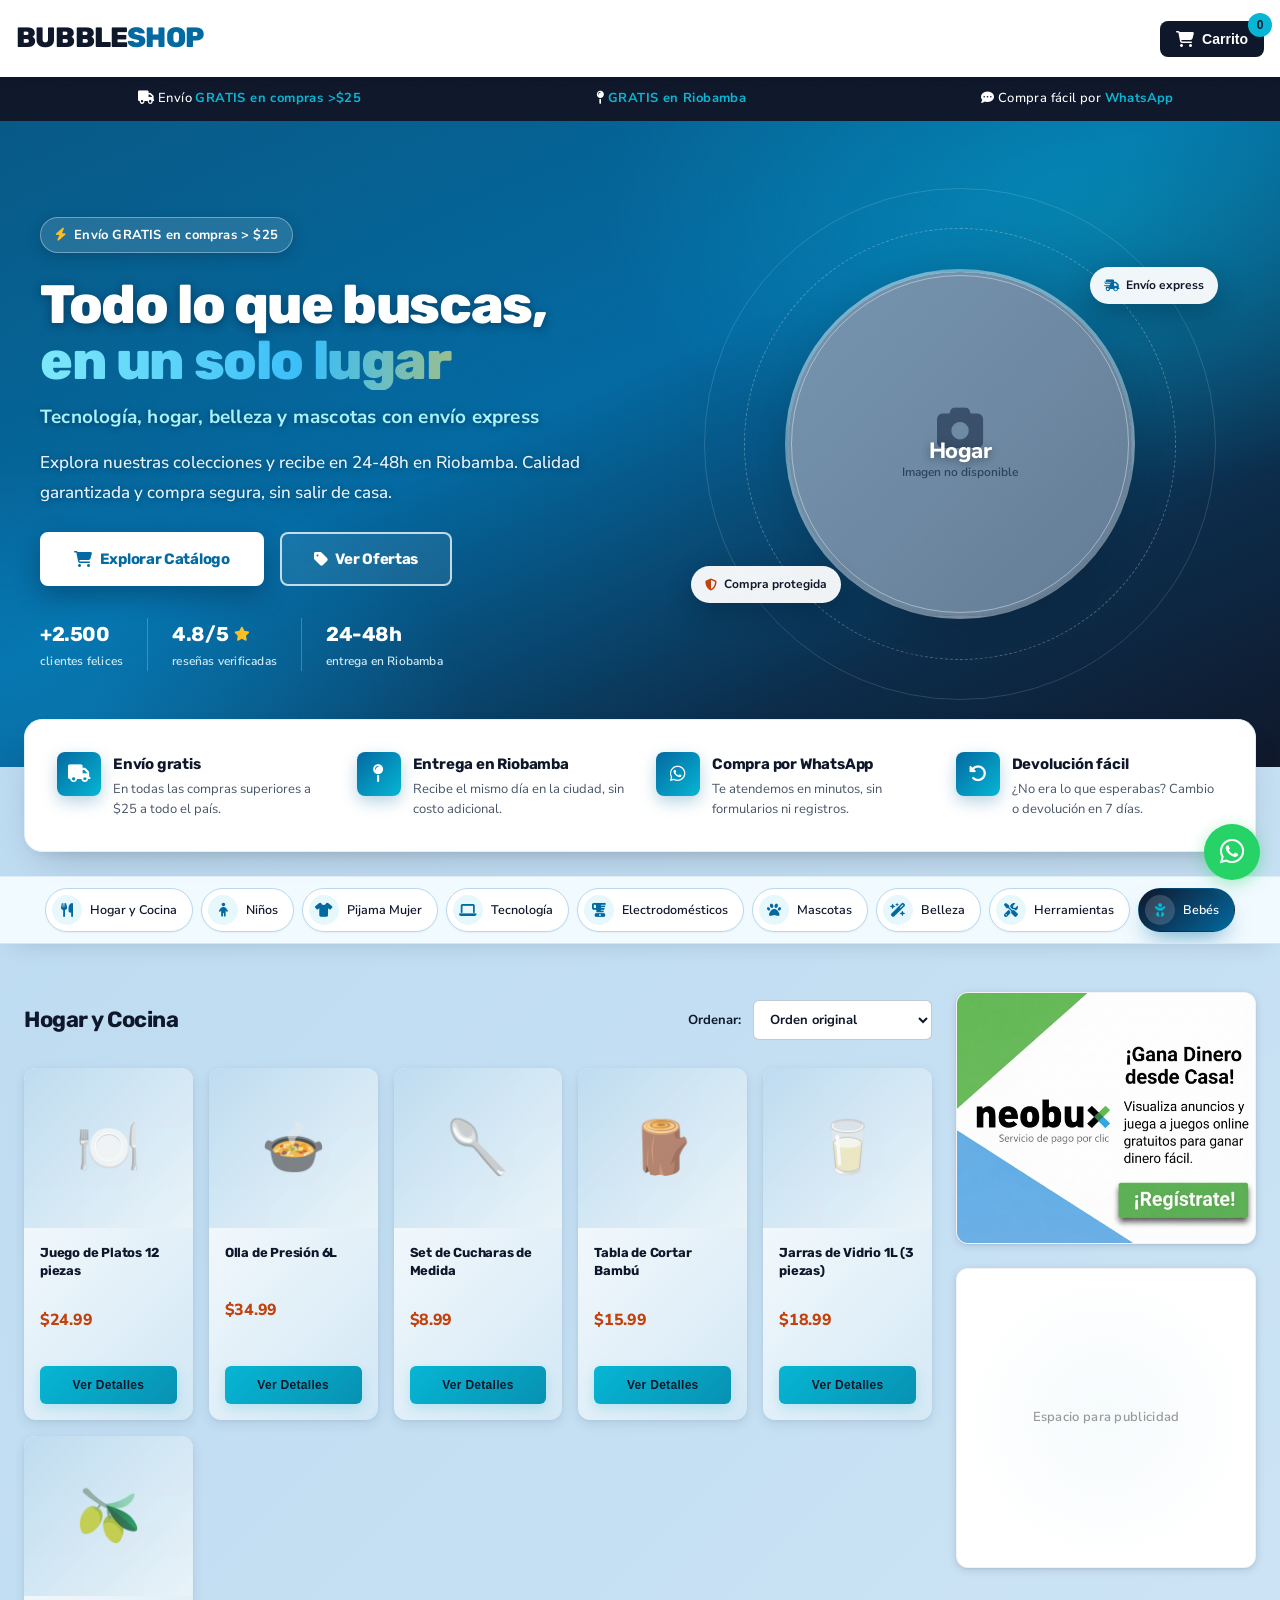
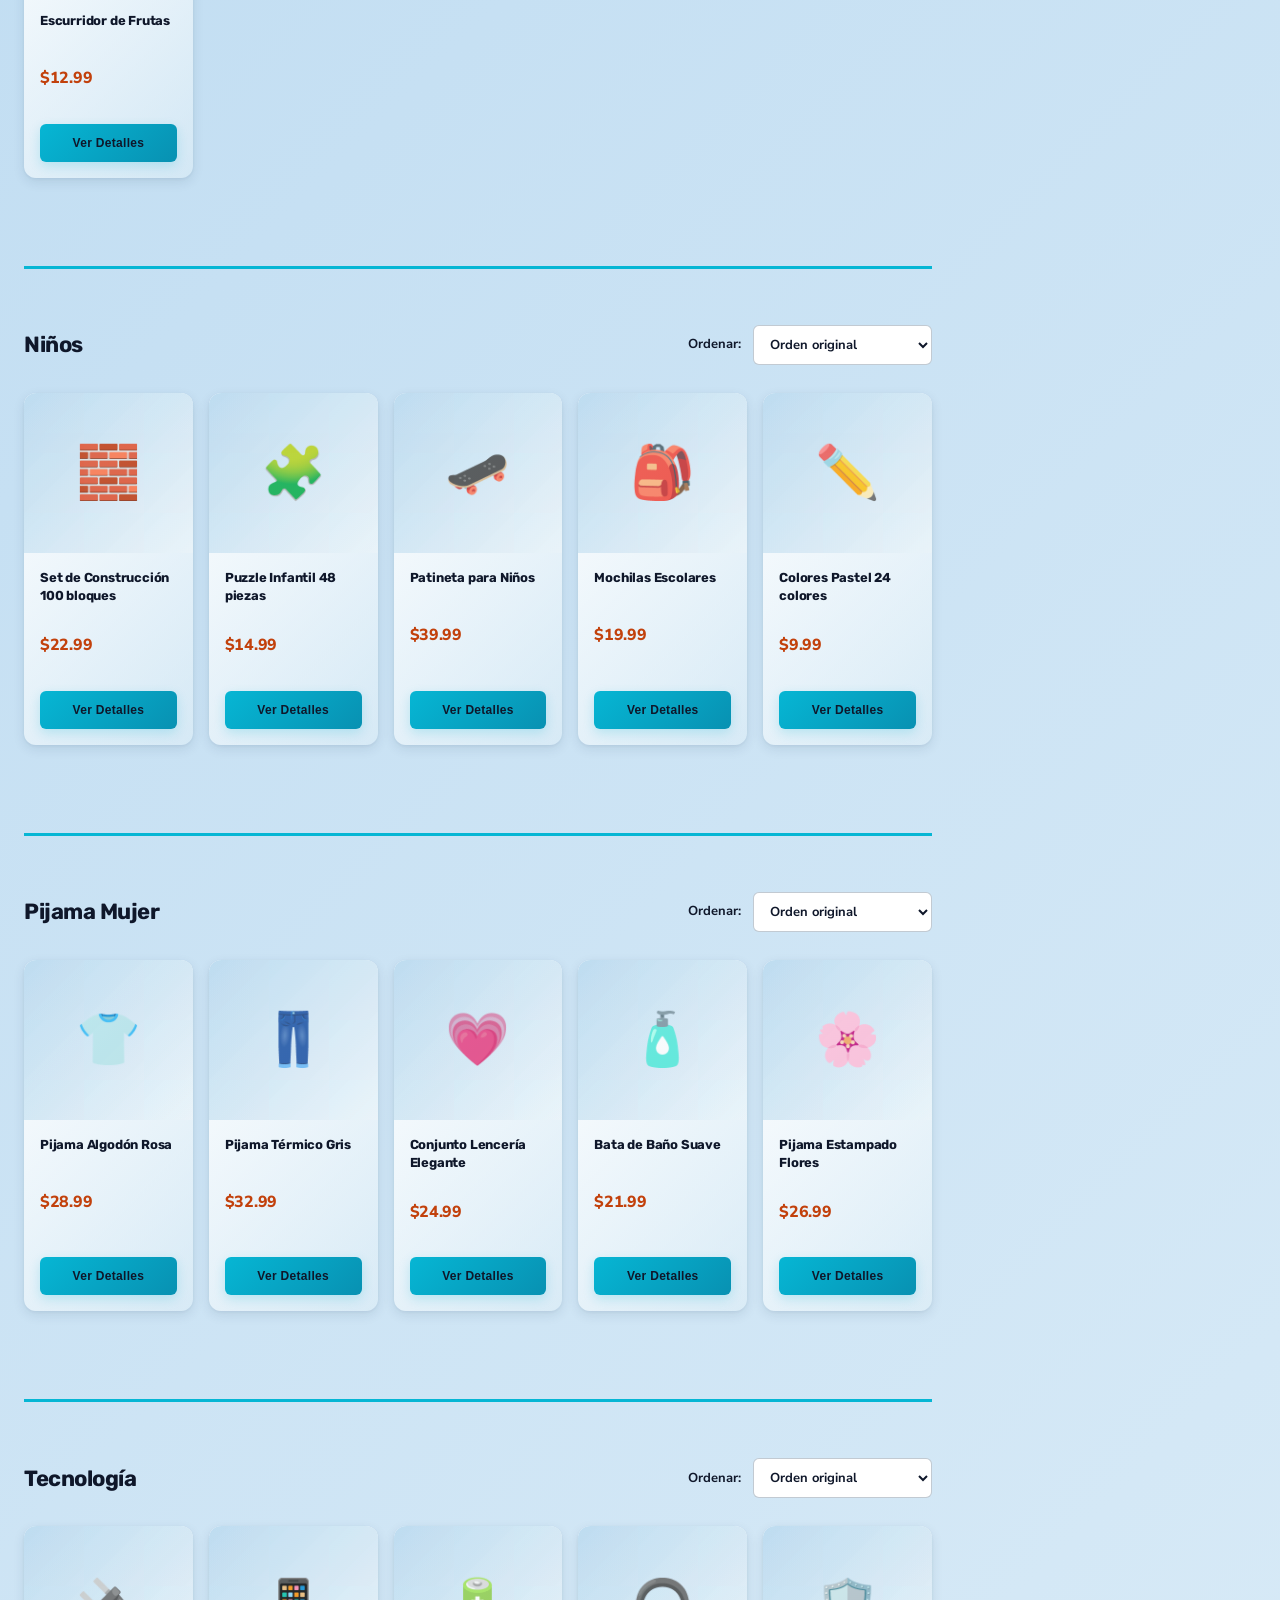
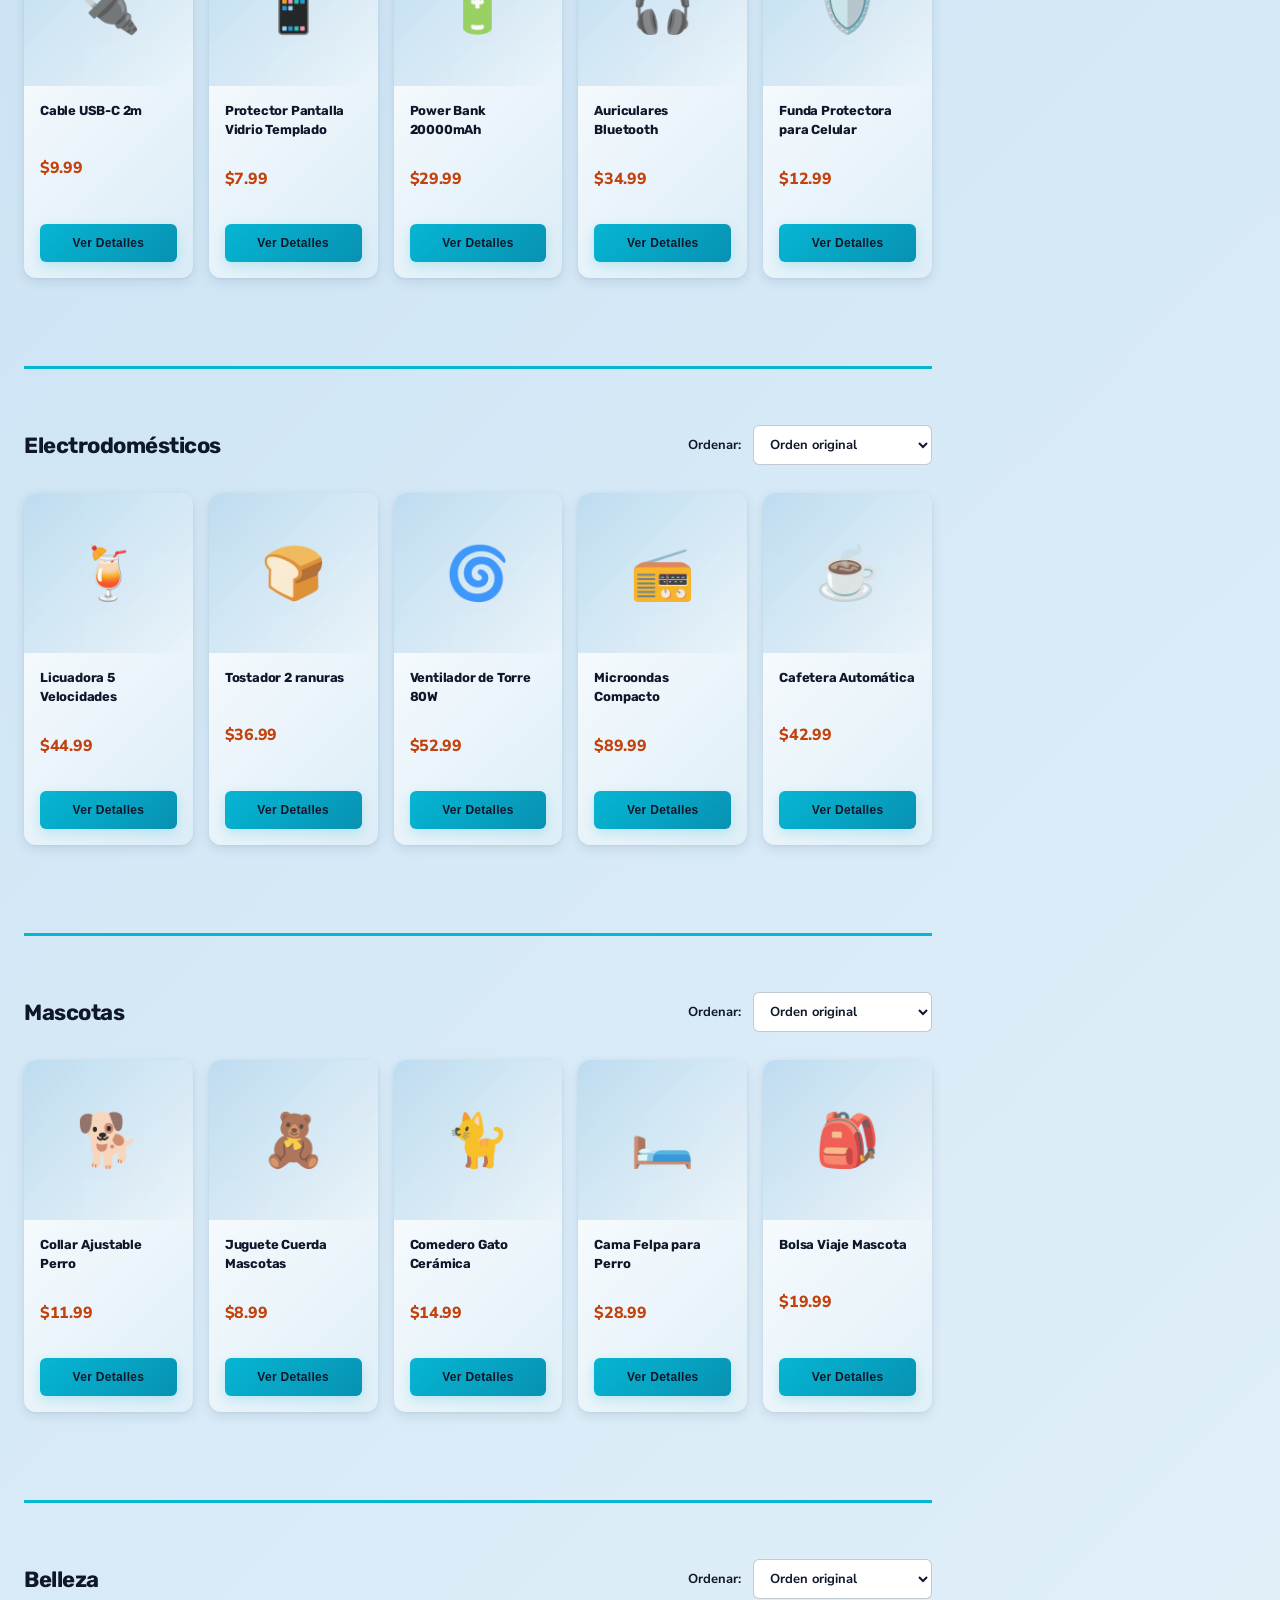
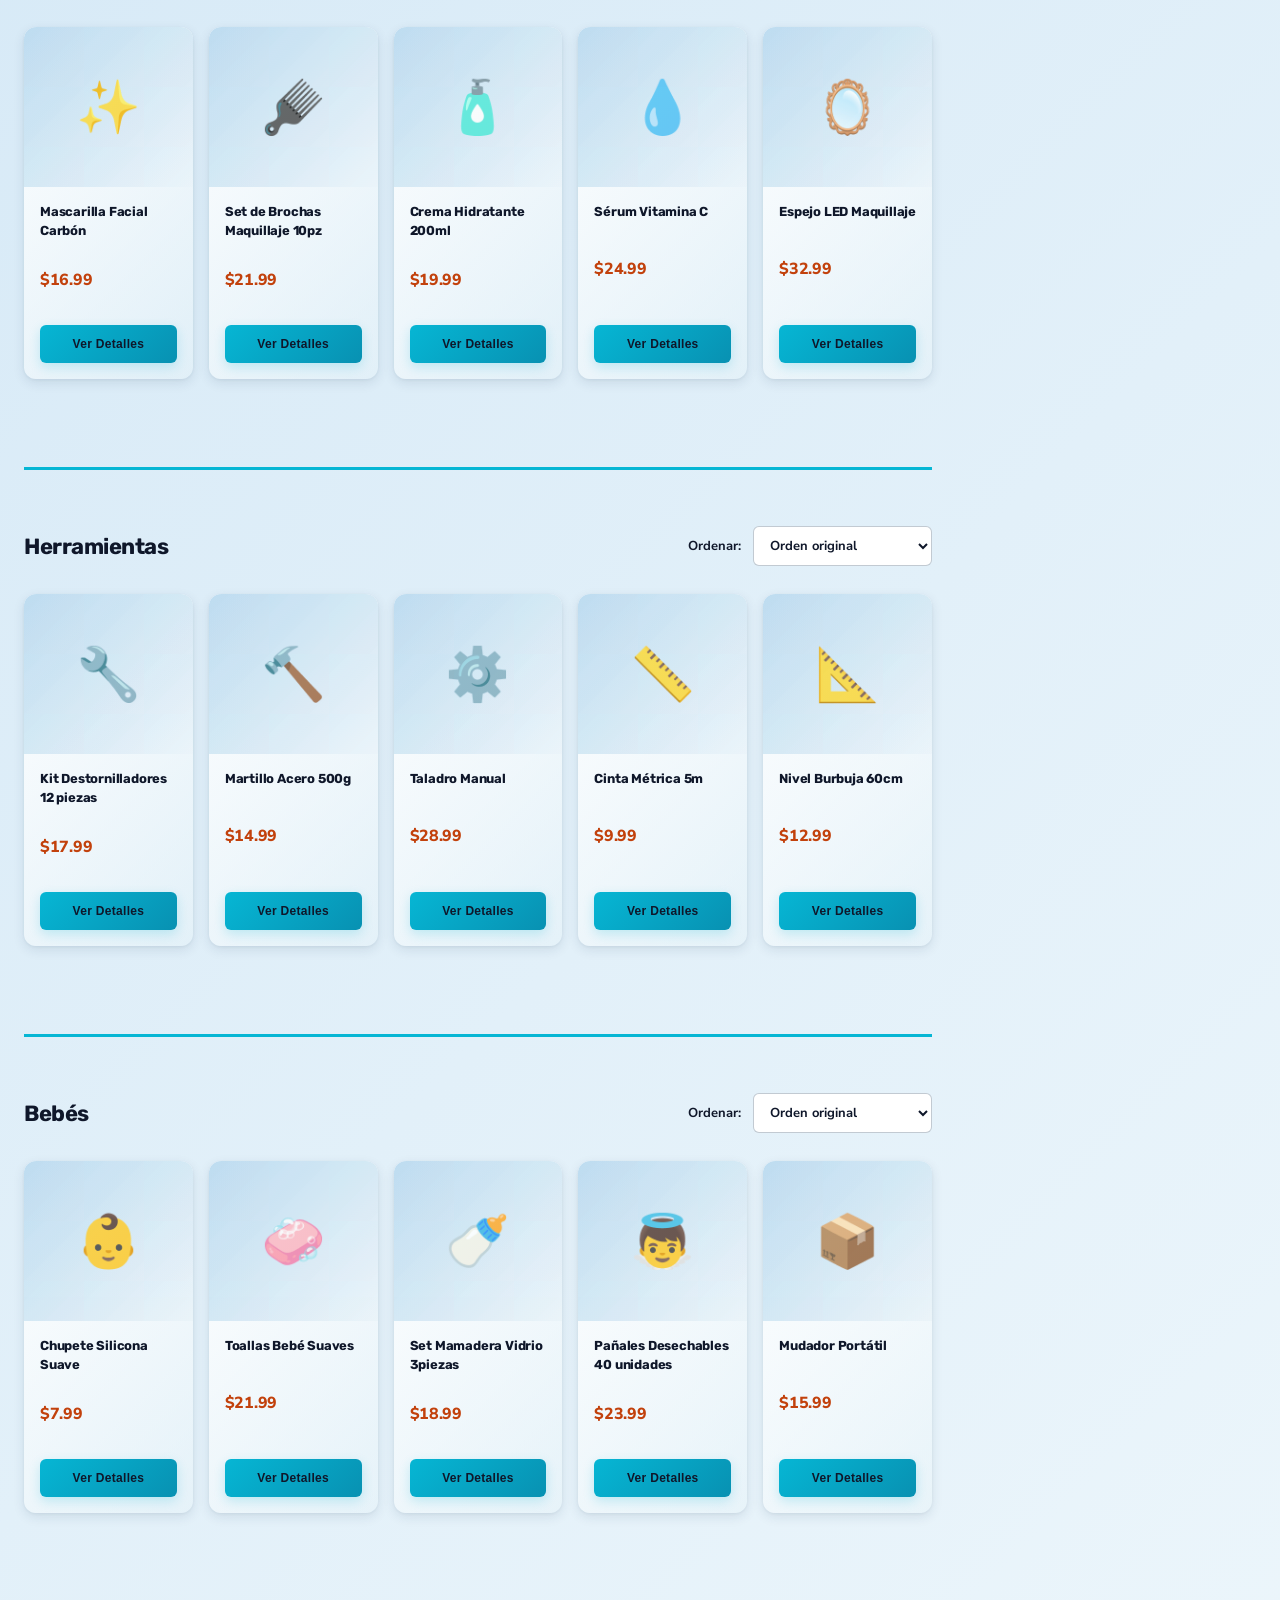
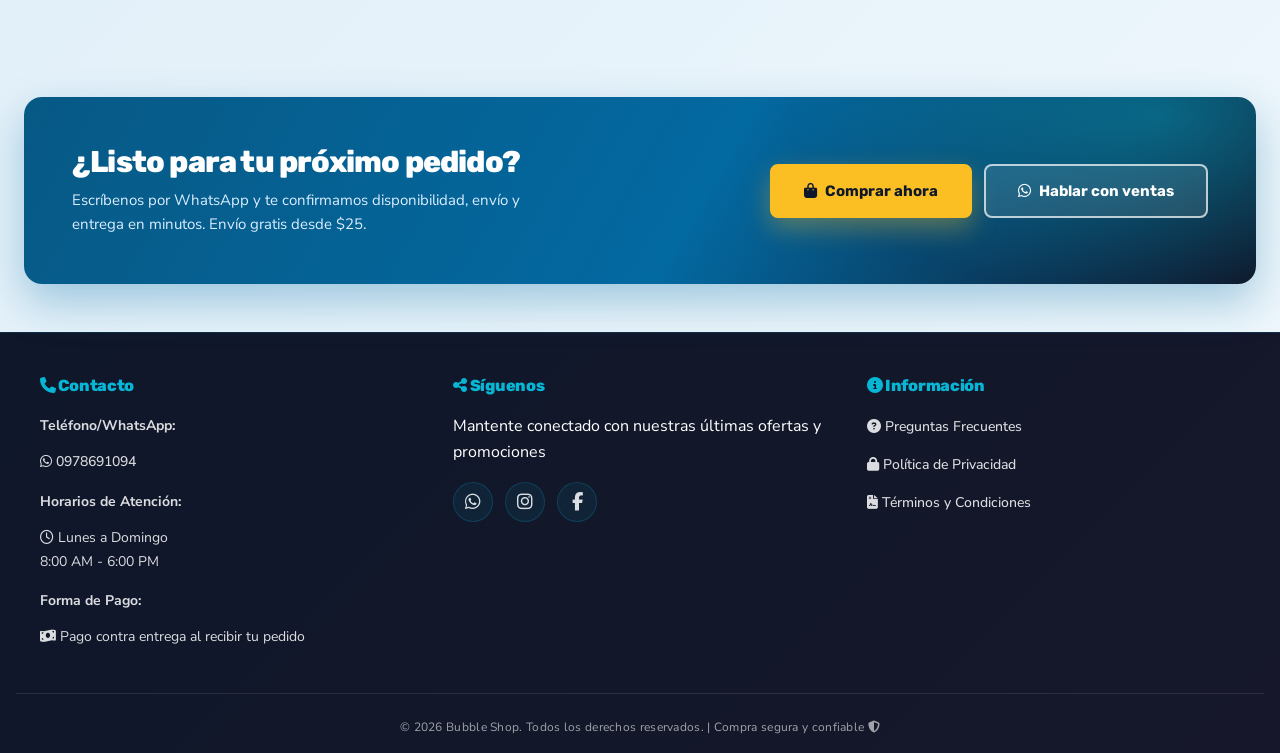
==== commit a2b2393f: "Ajuste de Features y la barra sticky" ====
--- a/index.html
+++ b/index.html
@@ -4,17 +4,21 @@
 <head>
     <meta charset="UTF-8">
     <meta name="viewport" content="width=device-width, initial-scale=1.0">
-    <title>Bubble Shop - Tienda Online</title>
-    <!-- ============ GOOGLE FONTS ============ -->
+    <meta name="description"
+        content="Bubble Shop — miles de productos de tecnología, hogar, belleza y mascotas con envío gratis desde $25 y compra fácil por WhatsApp.">
+    <meta name="theme-color" content="#0369A1">
+    <title>Bubble Shop — Todo lo que buscas, en un solo lugar</title>
+    <!-- ============ GOOGLE FONTS (Design System: Rubik + Nunito Sans) ============ -->
     <link rel="preconnect" href="https://fonts.googleapis.com">
     <link rel="preconnect" href="https://fonts.gstatic.com" crossorigin>
-    <link href="https://fonts.googleapis.com/css2?family=Plus+Jakarta+Sans:wght@400;500;600;700;800&display=swap"
+    <link
+        href="https://fonts.googleapis.com/css2?family=Nunito+Sans:wght@400;500;600;700;800&family=Rubik:wght@500;600;700;800&display=swap"
         rel="stylesheet">
     <!-- Font Awesome para iconos -->
     <link rel="stylesheet" href="https://cdnjs.cloudflare.com/ajax/libs/font-awesome/6.4.0/css/all.min.css"
         crossorigin="anonymous" referrerpolicy="no-referrer" />
     <!-- Bubble Animation Styles -->
-    <link rel="stylesheet" href="bubble-animation-styles.css">
+    <link rel="stylesheet" href="assets/css/bubble-animation-styles.css">
     <style>
         * {
             margin: 0;
@@ -23,16 +27,48 @@
         }
 
         :root {
+            /* ============================================================
+               DESIGN SYSTEM — Bubble Shop (generado con UI UX Pro Max)
+               Pattern: Feature-Rich Showcase · Style: Vibrant & Block-based
+               ============================================================ */
+
+            /* Color (WCAG verificado: texto sobre cada rol ≥ 4.5:1) */
+            --color-primary: #0369A1;
+            --color-primary-strong: #075985;
+            --color-on-primary: #FFFFFF;
+            --color-secondary: #06B6D4;
+            --color-on-secondary: #06283A;
+            --color-accent: #C2410C;
+            --color-on-accent: #FFFFFF;
+            --color-highlight: #FBBF24;
+            --color-on-highlight: #0F172A;
+            --color-background: #F0F9FF;
+            --color-foreground: #0F172A;
+            --color-card: #FFFFFF;
+            --color-muted: #EFF7FB;
+            --color-muted-foreground: #475569;
+            --color-border: #E0F0F8;
+            --color-destructive: #DC2626;
+            --color-ring: #0284C7;
+
+            /* Aliases legacy (mismo sistema, nombres originales del proyecto) */
             --azul-suave: #B8D8F0;
-            --navy: #0F2D4D;
-            --gris: #F0F9FF;
-            --gris-oscuro: #DBEAFE;
+            --navy: #0F172A;
+            --gris: #EFF7FB;
+            --gris-oscuro: #E0F0F8;
             --cian: #06B6D4;
             --blanco: #FFFFFF;
-            --azul-primario: #1E40AF;
+            --azul-primario: #0369A1;
             --azul-claro: #3B82F6;
+
             --header-height: 77px;
-            --category-nav-height: 86px;
+            --category-nav-height: 66px;
+
+            /* Layout */
+            --container-max: 1280px;
+            --radius-sm: 8px;
+            --radius-md: 12px;
+            --radius-lg: 18px;
 
             /* Escala de Spacing (8px base) */
             --space-xs: 4px;
@@ -45,12 +81,30 @@
             --space-4xl: 48px;
 
             /* Sombras mejoradas (tintadas con navy nuevo) */
-            --sombra: 0 2px 8px rgba(15, 45, 77, 0.12), 0 1px 3px rgba(15, 45, 77, 0.08);
-            --sombra-hover: 0 8px 20px rgba(15, 45, 77, 0.16), 0 4px 8px rgba(15, 45, 77, 0.12);
-            --sombra-md: 0 4px 12px rgba(15, 45, 77, 0.14);
+            --sombra: 0 2px 8px rgba(15, 23, 42, 0.12), 0 1px 3px rgba(15, 23, 42, 0.08);
+            --sombra-hover: 0 8px 20px rgba(15, 23, 42, 0.16), 0 4px 8px rgba(15, 23, 42, 0.12);
+            --sombra-md: 0 4px 12px rgba(15, 23, 42, 0.14);
+
+            /* Motion tokens (200-300ms, ver Design System) */
+            --dur-fast: 160ms;
+            --dur-base: 240ms;
+            --dur-slow: 320ms;
 
             /* Tipografía */
-            --font-main: 'Plus Jakarta Sans', -apple-system, BlinkMacSystemFont, 'Segoe UI', sans-serif;
+            --font-main: 'Nunito Sans', -apple-system, BlinkMacSystemFont, 'Segoe UI', sans-serif;
+            --font-heading: 'Rubik', 'Nunito Sans', -apple-system, BlinkMacSystemFont, sans-serif;
+        }
+
+        /* Tipografía de encabezados según design system */
+        h1,
+        h2,
+        h3,
+        h4,
+        .logo,
+        .categoria-titulo,
+        .producto-nombre,
+        .footer-seccion h3 {
+            font-family: var(--font-heading);
         }
 
         body {
@@ -188,11 +242,10 @@
             color: var(--navy);
             letter-spacing: -0.8px;
             text-transform: uppercase;
-            tracking: tight;
         }
 
         .logo span {
-            color: var(--cian);
+            color: var(--color-primary);
         }
 
         .carrito-btn {
@@ -289,8 +342,34 @@
         }
 
         @media (prefers-reduced-motion: reduce) {
-            .info-bar-track {
-                animation: none;
+            html {
+                scroll-behavior: auto;
+            }
+
+            .info-bar-track,
+            .producto,
+            .categoria-titulo,
+            .banner-hero,
+            .info-bar,
+            .hero-chip,
+            .banner-hero-burbuja-container::before,
+            .banner-hero-burbuja-container::after,
+            .burbuja-principal {
+                animation: none !important;
+            }
+
+            .producto,
+            .categoria-titulo,
+            .banner-hero,
+            .info-bar,
+            .burbuja-principal {
+                opacity: 1 !important;
+                transform: none !important;
+                filter: none !important;
+            }
+
+            * {
+                transition-duration: 0.01ms !important;
             }
         }
 
@@ -301,114 +380,100 @@
 
         /* ============ CATEGORÍAS STICKY ============ */
         .categorias-container {
-            background: linear-gradient(180deg, var(--blanco) 0%, rgba(232, 244, 248, 0.2) 100%);
-            padding: var(--space-sm) 0;
             position: sticky;
             top: var(--header-height);
             z-index: 101;
-            box-shadow: 0 2px 12px rgba(26, 31, 58, 0.08);
+            padding: 11px 0;
+            background: rgba(246, 252, 255, 0.92);
+            backdrop-filter: blur(16px) saturate(165%);
+            -webkit-backdrop-filter: blur(16px) saturate(165%);
+            border-top: 1px solid rgba(3, 105, 161, 0.08);
+            border-bottom: 1px solid rgba(3, 105, 161, 0.12);
+            box-shadow: 0 10px 26px -14px rgba(15, 23, 42, 0.20);
             overflow-x: auto;
             -webkit-overflow-scrolling: touch;
-            border-bottom: 1px solid rgba(26, 31, 58, 0.06);
+            scrollbar-width: none;
+        }
+
+        .categorias-container::-webkit-scrollbar {
+            display: none;
         }
 
         .categorias {
             display: flex;
-            gap: var(--space-sm);
+            gap: 8px;
             padding: 0 var(--space-lg);
             min-width: min-content;
             justify-content: center;
+            justify-content: safe center;
         }
 
         .categoria-btn {
-            display: flex;
-            flex-direction: column;
-            align-items: center;
-            gap: var(--space-xs);
-            background: none;
-            border: none;
+            display: inline-flex;
+            align-items: center;
+            gap: 8px;
+            flex: 0 0 auto;
+            padding: 6px 15px 6px 6px;
+            border-radius: 999px;
+            background: var(--blanco);
+            border: 1px solid var(--azul-suave);
             color: var(--navy);
+            font-family: inherit;
             font-weight: 600;
-            font-size: 12px;
+            font-size: 12.5px;
+            line-height: 1;
+            white-space: nowrap;
             cursor: pointer;
-            transition: all 0.3s var(--ease-spring);
-            flex: 0 0 88px;
-            width: 88px;
-            min-width: 0;
+            box-shadow: 0 1px 2px rgba(15, 23, 42, 0.05);
+            transition: transform 0.25s var(--ease-spring), box-shadow 0.25s ease,
+                background 0.25s ease, border-color 0.25s ease, color 0.25s ease;
+        }
+
+        .categoria-btn>i {
+            width: 30px;
+            height: 30px;
+            display: flex;
+            align-items: center;
+            justify-content: center;
+            border-radius: 50%;
+            background: #E6F8FC;
+            color: #0369A1;
+            font-size: 14px;
             flex-shrink: 0;
-            white-space: normal;
-            padding: var(--space-xs) var(--space-xs);
-            position: relative;
-        }
-
-        .categoria-btn::before {
-            content: '';
-            width: 44px;
-            height: 44px;
-            background: var(--blanco);
-            border: 2px solid var(--azul-suave);
-            border-radius: 50%;
-            display: flex;
-            align-items: center;
-            justify-content: center;
-            transition: all 0.3s var(--ease-spring);
-            position: absolute;
-            top: var(--space-xs);
-            left: 50%;
-            transform: translateX(-50%);
+            transition: background 0.25s ease, color 0.25s ease;
+        }
+
+        .categoria-btn>div {
+            font-size: 12.5px;
+            line-height: 1;
+            white-space: nowrap;
         }
 
         .categoria-btn:hover {
             transform: translateY(-2px);
-        }
-
-        .categoria-btn:hover::before {
-            border-color: var(--cian);
-            background: #F0F9FF;
-            box-shadow: 0 4px 16px rgba(6, 182, 212, 0.2);
+            border-color: rgba(6, 182, 212, 0.6);
+            box-shadow: 0 10px 20px -10px rgba(3, 105, 161, 0.55);
         }
 
         .categoria-btn:active {
-            transform: translateY(-2px);
+            transform: translateY(0);
+        }
+
+        .categoria-btn:focus-visible {
+            outline: 3px solid var(--cian);
+            outline-offset: 2px;
         }
 
         .categoria-btn.activa {
-            color: var(--navy);
-        }
-
-        .categoria-btn.activa::before {
-            background: linear-gradient(135deg, var(--navy) 0%, #2A3F5F 100%);
-            border-color: var(--cian);
-            box-shadow: 0 6px 20px rgba(26, 31, 58, 0.25);
+            background: linear-gradient(135deg, var(--navy) 0%, #0369A1 100%);
+            border-color: transparent;
+            color: #FFFFFF;
+            box-shadow: 0 12px 24px -10px rgba(3, 105, 161, 0.65);
         }
 
         .categoria-btn.activa>i {
+            background: rgba(255, 255, 255, 0.16);
             color: var(--cian);
-        }
-
-        .categoria-btn>i {
-            width: 44px;
-            height: 44px;
-            display: flex;
-            align-items: center;
-            justify-content: center;
-            position: relative;
-            z-index: 2;
-            font-size: 18px;
-        }
-
-        .categoria-btn>div {
-            position: relative;
-            z-index: 2;
-            width: 100%;
-            min-height: 26px;
-            display: flex;
-            align-items: center;
-            justify-content: center;
-            font-size: 11px;
-            line-height: 1.2;
-            text-align: center;
-            overflow-wrap: anywhere;
         }
 
         /* ============ CONTENEDOR PRINCIPAL ============ */
@@ -627,7 +692,7 @@
 
         .producto-precio {
             font-size: 16px;
-            color: var(--cian);
+            color: var(--color-accent);
             font-weight: 800;
             margin-bottom: var(--space-lg);
             letter-spacing: -0.3px;
@@ -715,7 +780,7 @@
             animation: checkmark 0.6s var(--ease-spring) forwards;
             font-weight: 800;
             font-size: 16px;
-            color: #06B6D4;
+            color: var(--navy);
         }
 
         .btn-whatsapp.activo {
@@ -925,7 +990,7 @@
 
         .carrito-item-precio {
             font-weight: 800;
-            color: var(--cian);
+            color: var(--color-accent);
             font-size: 14px;
         }
 
@@ -984,7 +1049,7 @@
 
         .btn-cantidad:hover {
             background: var(--gris);
-            color: var(--cian);
+            color: var(--color-primary);
         }
 
         .btn-cantidad:active {
@@ -1001,13 +1066,19 @@
 
         /* ============ BANNER HERO ============ */
         .banner-hero {
-            background: linear-gradient(135deg, var(--navy) 0%, #2A3F5F 50%, #0F2D4D 100%);
+            /* Vibrant & Block-based: gradientes de marca + glows cian */
+            background:
+                radial-gradient(760px 420px at 86% 14%, rgba(6, 182, 212, 0.38), transparent 65%),
+                radial-gradient(640px 440px at 6% 94%, rgba(14, 165, 233, 0.32), transparent 62%),
+                linear-gradient(155deg, #075985 0%, #0369A1 44%, #0B2C4A 76%, #0F172A 100%);
             color: var(--blanco);
-            padding: var(--space-4xl) var(--space-lg);
+            padding: clamp(40px, 6vw, 72px) var(--space-lg);
             margin: 0;
             position: relative;
             overflow: hidden;
-            min-height: 600px;
+            min-height: 560px;
+            display: flex;
+            align-items: center;
         }
 
         .banner-hero::before {
@@ -1025,6 +1096,7 @@
 
         /* Wrapper del banner - 2 columnas */
         .banner-hero-wrapper {
+            width: 100%;
             max-width: 1200px;
             margin: 0 auto;
             display: flex;
@@ -1042,74 +1114,92 @@
             display: flex;
             flex-direction: column;
             justify-content: center;
-            padding-right: var(--space-2xl);
-            padding: var(--space-2xl) var(--space-2xl) var(--space-2xl) 0;
+            padding: var(--space-xl) var(--space-2xl) var(--space-xl) 0;
+        }
+
+        /* Eyebrow / badge de valor */
+        .banner-hero-eyebrow {
+            display: inline-flex;
+            align-items: center;
+            gap: var(--space-sm);
+            align-self: flex-start;
+            background: rgba(255, 255, 255, 0.12);
+            border: 1px solid rgba(255, 255, 255, 0.35);
+            color: #FFFFFF;
+            padding: 7px 14px;
+            border-radius: 999px;
+            font-size: 13px;
+            font-weight: 700;
+            letter-spacing: 0.2px;
+            margin-bottom: var(--space-xl);
+            backdrop-filter: blur(8px);
+            box-shadow: 0 4px 14px rgba(2, 32, 60, 0.25);
+        }
+
+        .banner-hero-eyebrow i {
+            color: var(--color-highlight);
         }
 
         .banner-hero h1 {
-            font-size: clamp(32px, 5vw, 52px);
+            font-size: clamp(32px, 5vw, 54px);
             font-weight: 800;
             margin-bottom: var(--space-md);
-            letter-spacing: -1.2px;
-            line-height: 1.05;
+            letter-spacing: -1.4px;
+            line-height: 1.04;
             color: #FFFFFF;
-            text-shadow: 0 2px 8px rgba(0, 0, 0, 0.5), 0 4px 12px rgba(0, 0, 0, 0.3);
+            text-shadow: 0 2px 10px rgba(2, 20, 40, 0.45);
             text-wrap: balance;
         }
 
+        .hero-texto-acento {
+            display: block;
+            background: linear-gradient(92deg, #7DE8FA 0%, #38BDF8 48%, #FBBF24 100%);
+            -webkit-background-clip: text;
+            background-clip: text;
+            color: transparent;
+            text-shadow: none;
+        }
+
         .banner-hero-subtitle {
-            font-size: clamp(16px, 2vw, 18px);
-            font-weight: 600;
-            color: #06B6D4;
+            font-size: clamp(16px, 2vw, 19px);
+            font-weight: 700;
+            color: #A5F3FC;
+            margin-bottom: var(--space-lg);
+            letter-spacing: 0.2px;
+            text-shadow: 0 1px 6px rgba(2, 20, 40, 0.5);
+        }
+
+        .banner-hero p {
+            font-size: clamp(15px, 1.6vw, 17px);
             margin-bottom: var(--space-xl);
-            letter-spacing: 0.5px;
-            text-shadow: 0 1px 4px rgba(0, 0, 0, 0.4);
-        }
-
-        .banner-hero p {
-            font-size: clamp(16px, 2vw, 18px);
-            margin-bottom: var(--space-2xl);
-            opacity: 1;
-            line-height: 1.8;
+            line-height: 1.75;
             font-weight: 500;
-            color: #F0F9FF;
-            text-shadow: 0 1px 4px rgba(0, 0, 0, 0.4);
-        }
-
-        .banner-hero-highlight {
-            background: rgba(6, 182, 212, 0.25);
-            color: #FFFFFF;
-            padding: var(--space-md) var(--space-lg);
-            border-radius: 8px;
-            font-weight: 700;
-            font-size: 14px;
-            display: inline-block;
-            margin-bottom: var(--space-2xl);
-            border: 2px solid rgba(6, 182, 212, 0.6);
-            backdrop-filter: blur(10px);
-            letter-spacing: 0.3px;
-            box-shadow: 0 4px 12px rgba(6, 182, 212, 0.2);
-            text-shadow: 0 1px 3px rgba(0, 0, 0, 0.3);
+            color: #EAF6FF;
+            max-width: 54ch;
+            text-shadow: 0 1px 6px rgba(2, 20, 40, 0.45);
         }
 
         .banner-hero-botones {
             display: flex;
             gap: var(--space-lg);
             flex-wrap: wrap;
-        }
-
+            margin-bottom: var(--space-2xl);
+        }
+
+        /* CTA primario: alto contraste sobre el hero (blanco sobre azul) */
         .banner-hero-cta {
-            background: var(--cian);
-            color: var(--navy);
+            background: #FFFFFF;
+            color: var(--color-primary);
             padding: var(--space-lg) var(--space-2xl);
-            border: none;
-            border-radius: 8px;
-            font-weight: 800;
+            border: 2px solid #FFFFFF;
+            border-radius: var(--radius-sm);
+            font-family: var(--font-heading);
+            font-weight: 700;
             font-size: 15px;
             cursor: pointer;
-            transition: all 0.3s var(--ease-spring);
+            transition: all var(--dur-base) var(--ease-spring);
             letter-spacing: -0.3px;
-            box-shadow: 0 8px 24px rgba(6, 182, 212, 0.25);
+            box-shadow: 0 10px 26px rgba(2, 20, 40, 0.32);
             min-height: 48px;
             display: flex;
             align-items: center;
@@ -1123,38 +1213,37 @@
             align-items: center;
         }
 
-        .banner-hero-cta span {
-            display: inline;
-        }
-
         .banner-hero-cta:hover {
-            transform: translateY(-3px) scale(1.02);
-            box-shadow: 0 12px 32px rgba(6, 182, 212, 0.35);
-            background: #0891B2;
+            background: var(--color-highlight);
+            border-color: var(--color-highlight);
+            color: var(--color-on-highlight);
+            transform: translateY(-3px);
+            box-shadow: 0 14px 32px rgba(251, 191, 36, 0.35);
         }
 
         .banner-hero-cta:active {
-            transform: translateY(-1px) scale(0.98);
-        }
-
+            transform: translateY(-1px);
+        }
+
+        /* CTA secundario: fantasma sobre el hero */
         .banner-hero-cta-secundario {
-            background: rgba(6, 182, 212, 0.15);
+            background: rgba(255, 255, 255, 0.08);
             color: var(--blanco);
             padding: var(--space-lg) var(--space-2xl);
-            border: 2px solid var(--cian);
-            border-radius: 8px;
-            font-weight: 800;
+            border: 2px solid rgba(255, 255, 255, 0.75);
+            border-radius: var(--radius-sm);
+            font-family: var(--font-heading);
+            font-weight: 700;
             font-size: 15px;
             cursor: pointer;
-            transition: all 0.3s var(--ease-spring);
+            transition: all var(--dur-base) var(--ease-spring);
             letter-spacing: -0.3px;
             min-height: 48px;
             display: flex;
             align-items: center;
             justify-content: center;
             gap: 8px;
-            backdrop-filter: blur(10px);
-            box-shadow: 0 4px 16px rgba(6, 182, 212, 0.15);
+            backdrop-filter: blur(8px);
         }
 
         .banner-hero-cta-secundario i {
@@ -1163,28 +1252,68 @@
             align-items: center;
         }
 
-        .banner-hero-cta-secundario span {
-            display: inline;
-        }
-
         .banner-hero-cta-secundario:hover {
-            background: var(--cian);
-            color: var(--navy);
-            transform: translateY(-3px) scale(1.02);
-            box-shadow: 0 8px 24px rgba(6, 182, 212, 0.3);
-        }
-
-        .banner-hero-cta-secundario:active {
-            transform: translateY(-1px) scale(0.98);
-        }
-
-        .banner-hero-cta-secundario:hover {
-            background: rgba(255, 255, 255, 0.25);
+            background: #FFFFFF;
+            color: var(--color-primary);
+            border-color: #FFFFFF;
             transform: translateY(-3px);
         }
 
         .banner-hero-cta-secundario:active {
             transform: translateY(-1px);
+        }
+
+        /* Prueba social del hero (Design System: social proof antes del CTA) */
+        .banner-hero-stats {
+            list-style: none;
+            display: flex;
+            flex-wrap: wrap;
+            gap: var(--space-xl);
+            padding: 0;
+            margin: 0;
+        }
+
+        .banner-hero-stats li {
+            display: flex;
+            flex-direction: column;
+            gap: 2px;
+            padding-right: var(--space-xl);
+            border-right: 1px solid rgba(255, 255, 255, 0.22);
+        }
+
+        .banner-hero-stats li:last-child {
+            border-right: none;
+            padding-right: 0;
+        }
+
+        .banner-hero-stats strong {
+            font-family: var(--font-heading);
+            font-size: 20px;
+            font-weight: 700;
+            color: #FFFFFF;
+            letter-spacing: -0.4px;
+            display: inline-flex;
+            align-items: center;
+            gap: 6px;
+        }
+
+        .banner-hero-stats strong i {
+            color: var(--color-highlight);
+            font-size: 14px;
+        }
+
+        .banner-hero-stats span {
+            font-size: 12px;
+            font-weight: 600;
+            color: #CBE9FB;
+            letter-spacing: 0.2px;
+        }
+
+        /* Foco visible (a11y) */
+        .banner-hero-cta:focus-visible,
+        .banner-hero-cta-secundario:focus-visible {
+            outline: 3px solid var(--color-highlight);
+            outline-offset: 3px;
         }
 
         /* Columna derecha - Burbuja principal */
@@ -1193,8 +1322,92 @@
             display: flex;
             align-items: center;
             justify-content: center;
-            min-height: 400px;
+            min-height: 420px;
             position: relative;
+        }
+
+        /* Órbitas decorativas alrededor de la burbuja */
+        .banner-hero-burbuja-container::before,
+        .banner-hero-burbuja-container::after {
+            content: '';
+            position: absolute;
+            border-radius: 50%;
+            border: 1.5px dashed rgba(255, 255, 255, 0.28);
+            pointer-events: none;
+        }
+
+        .banner-hero-burbuja-container::before {
+            width: 430px;
+            height: 430px;
+            animation: orbitSpin 34s linear infinite;
+        }
+
+        .banner-hero-burbuja-container::after {
+            width: 510px;
+            height: 510px;
+            border-style: solid;
+            border-color: rgba(255, 255, 255, 0.14);
+            animation: orbitSpin 48s linear infinite reverse;
+        }
+
+        @keyframes orbitSpin {
+            to {
+                transform: rotate(360deg);
+            }
+        }
+
+        /* Chips flotantes (prueba social junto al producto) */
+        .hero-chip {
+            position: absolute;
+            display: inline-flex;
+            align-items: center;
+            gap: 7px;
+            background: rgba(255, 255, 255, 0.94);
+            color: var(--navy);
+            font-size: 12px;
+            font-weight: 700;
+            padding: 9px 14px;
+            border-radius: 999px;
+            box-shadow: 0 10px 26px rgba(2, 20, 40, 0.3);
+            z-index: 3;
+            white-space: nowrap;
+            animation: chipFloat 5.5s ease-in-out infinite;
+        }
+
+        .hero-chip i {
+            color: var(--color-primary);
+        }
+
+        .hero-chip-uno {
+            top: 8%;
+            right: 4%;
+        }
+
+        .hero-chip-dos {
+            bottom: 12%;
+            left: 2%;
+            animation-delay: -2.4s;
+        }
+
+        .hero-chip-dos i {
+            color: var(--color-accent);
+        }
+
+        @keyframes chipFloat {
+            0%, 100% {
+                transform: translateY(0);
+            }
+            50% {
+                transform: translateY(-12px);
+            }
+        }
+
+        @media (prefers-reduced-motion: reduce) {
+            .hero-chip,
+            .banner-hero-burbuja-container::before,
+            .banner-hero-burbuja-container::after {
+                animation: none;
+            }
         }
 
         /* Burbuja principal grande */
@@ -1280,6 +1493,13 @@
             opacity: 0.8;
         }
 
+        .burbuja-fallback i {
+            font-size: 46px;
+            color: var(--navy);
+            opacity: 0.55;
+            margin-bottom: var(--space-md);
+        }
+
         .burbuja-fallback-text {
             font-size: 12px;
             color: var(--navy);
@@ -1321,11 +1541,213 @@
             text-shadow: 0 2px 8px rgba(0, 0, 0, 0.4);
         }
 
+        /* ============ FEATURES / GARANTÍAS ============ */
+        .features-strip {
+            max-width: var(--container-max);
+            margin: calc(var(--space-4xl) * -1) auto 0;
+            margin-bottom: var(--space-xl);
+            padding: 0 var(--space-xl);
+            position: relative;
+            z-index: 5;
+        }
+
+        .features-strip-grid {
+            display: grid;
+            grid-template-columns: repeat(4, 1fr);
+            gap: var(--space-lg);
+            background: var(--color-card);
+            border: 1px solid var(--color-border);
+            border-radius: var(--radius-lg);
+            padding: var(--space-xl);
+            box-shadow: 0 18px 40px -18px rgba(15, 23, 42, 0.28), 0 6px 16px -8px rgba(15, 23, 42, 0.12);
+        }
+
+        .feature-card {
+            display: flex;
+            gap: var(--space-md);
+            align-items: flex-start;
+            padding: var(--space-sm);
+            border-radius: var(--radius-md);
+            transition: background var(--dur-base) var(--ease-smooth),
+                transform var(--dur-base) var(--ease-spring);
+            cursor: default;
+        }
+
+        .feature-card:hover {
+            background: var(--color-muted);
+            transform: translateY(-3px);
+        }
+
+        .feature-icono {
+            flex: 0 0 44px;
+            width: 44px;
+            height: 44px;
+            border-radius: var(--radius-sm);
+            display: flex;
+            align-items: center;
+            justify-content: center;
+            background: linear-gradient(135deg, var(--color-primary) 0%, var(--color-secondary) 100%);
+            color: var(--color-on-primary);
+            font-size: 18px;
+            box-shadow: 0 6px 16px rgba(3, 105, 161, 0.28);
+        }
+
+        .feature-card h3 {
+            font-size: 15px;
+            font-weight: 700;
+            color: var(--color-foreground);
+            margin-bottom: 3px;
+            letter-spacing: -0.2px;
+        }
+
+        .feature-card p {
+            font-size: 13px;
+            line-height: 1.55;
+            color: var(--color-muted-foreground);
+        }
+
+        /* ============ CTA BAND (Design System: CTA repetido) ============ */
+        .cta-band {
+            max-width: var(--container-max);
+            margin: var(--space-4xl) auto 0;
+            padding: 0 var(--space-xl);
+        }
+
+        .cta-band-interno {
+            background:
+                radial-gradient(520px 260px at 92% 10%, rgba(6, 182, 212, 0.4), transparent 70%),
+                linear-gradient(120deg, #075985 0%, #0369A1 55%, #0F172A 100%);
+            border-radius: var(--radius-lg);
+            padding: clamp(28px, 4vw, 48px);
+            color: var(--blanco);
+            display: flex;
+            align-items: center;
+            justify-content: space-between;
+            gap: var(--space-2xl);
+            flex-wrap: wrap;
+            box-shadow: 0 18px 44px rgba(3, 105, 161, 0.32);
+            position: relative;
+            overflow: hidden;
+        }
+
+        .cta-band-interno h2 {
+            font-size: clamp(22px, 3vw, 30px);
+            font-weight: 800;
+            letter-spacing: -0.8px;
+            line-height: 1.15;
+            margin-bottom: var(--space-sm);
+        }
+
+        .cta-band-interno p {
+            font-size: 15px;
+            color: #DCEEFF;
+            max-width: 52ch;
+        }
+
+        .cta-band-botones {
+            display: flex;
+            gap: var(--space-md);
+            flex-wrap: wrap;
+        }
+
+        .cta-band-btn {
+            min-height: 48px;
+            padding: var(--space-lg) var(--space-2xl);
+            border-radius: var(--radius-sm);
+            font-family: var(--font-heading);
+            font-weight: 700;
+            font-size: 15px;
+            cursor: pointer;
+            display: inline-flex;
+            align-items: center;
+            gap: 8px;
+            transition: all var(--dur-base) var(--ease-spring);
+            border: 2px solid transparent;
+        }
+
+        .cta-band-btn--primario {
+            background: var(--color-highlight);
+            color: var(--color-on-highlight);
+            border-color: var(--color-highlight);
+            box-shadow: 0 10px 26px rgba(251, 191, 36, 0.35);
+        }
+
+        .cta-band-btn--primario:hover {
+            background: #FFFFFF;
+            border-color: #FFFFFF;
+            transform: translateY(-3px);
+        }
+
+        .cta-band-btn--secundario {
+            background: rgba(255, 255, 255, 0.1);
+            color: #FFFFFF;
+            border-color: rgba(255, 255, 255, 0.7);
+        }
+
+        .cta-band-btn--secundario:hover {
+            background: #FFFFFF;
+            color: var(--color-primary);
+            transform: translateY(-3px);
+        }
+
+        .cta-band-btn:focus-visible {
+            outline: 3px solid var(--color-highlight);
+            outline-offset: 3px;
+        }
+
+        /* ============ RESPONSIVE — TABLET 769px a 1024px ============ */
+        @media (max-width: 1024px) and (min-width: 769px) {
+            .banner-hero {
+                min-height: auto;
+                padding: var(--space-4xl) var(--space-xl);
+            }
+
+            .banner-hero-wrapper {
+                gap: var(--space-2xl);
+            }
+
+            .banner-hero h1 {
+                font-size: clamp(30px, 4.2vw, 42px);
+            }
+
+            .banner-hero-contenido {
+                padding: var(--space-lg) var(--space-lg) var(--space-lg) 0;
+            }
+
+            .banner-hero-burbuja-container {
+                min-height: 340px;
+            }
+
+            .banner-hero-burbuja-container::before {
+                width: 340px;
+                height: 340px;
+            }
+
+            .banner-hero-burbuja-container::after {
+                width: 400px;
+                height: 400px;
+            }
+
+            .burbuja-principal {
+                width: 290px;
+                height: 290px;
+            }
+
+            .features-strip-grid {
+                grid-template-columns: repeat(2, 1fr);
+            }
+
+            .contenedor-principal {
+                padding: var(--space-lg);
+            }
+        }
+
         /* ============ RESPONSIVE MOBILE ============ */
         @media (max-width: 768px) {
             .banner-hero {
                 min-height: auto;
-                padding: var(--space-3xl) var(--space-lg);
+                padding: var(--space-3xl) var(--space-lg) calc(var(--space-3xl) + 56px);
+                align-items: stretch;
             }
 
             .banner-hero-wrapper {
@@ -1335,29 +1757,76 @@
 
             .banner-hero-contenido {
                 text-align: center;
-                padding-right: 0;
-                padding: var(--space-xl) var(--space-lg);
+                padding: var(--space-lg) 0;
+                align-items: center;
+            }
+
+            .banner-hero-eyebrow {
+                align-self: center;
+                margin-bottom: var(--space-lg);
             }
 
             .banner-hero h1 {
-                font-size: 32px;
+                font-size: clamp(28px, 7vw, 34px);
+                letter-spacing: -0.9px;
             }
 
             .banner-hero-subtitle {
                 font-size: 15px;
+                margin-bottom: var(--space-md);
+            }
+
+            .banner-hero p {
+                font-size: 14px;
+                margin-bottom: var(--space-xl);
+                max-width: 100%;
             }
 
             .banner-hero-botones {
                 justify-content: center;
+                margin-bottom: var(--space-xl);
+            }
+
+            .banner-hero-stats {
+                justify-content: center;
+                gap: var(--space-lg);
+            }
+
+            .banner-hero-stats li {
+                padding-right: var(--space-lg);
+            }
+
+            .banner-hero-stats strong {
+                font-size: 17px;
             }
 
             .banner-hero-burbuja-container {
                 min-height: 300px;
             }
 
+            .banner-hero-burbuja-container::before {
+                width: 320px;
+                height: 320px;
+            }
+
+            .banner-hero-burbuja-container::after {
+                width: 370px;
+                height: 370px;
+            }
+
+            .hero-chip-uno {
+                top: 0;
+                right: 0;
+            }
+
+            .hero-chip-dos {
+                bottom: 4%;
+                left: 0;
+            }
+
             .burbuja-principal {
-                width: 280px;
-                height: 280px;
+                width: 270px;
+                height: 270px;
             }
 
             .burbuja-principal,
@@ -1373,6 +1842,26 @@
 
             .burbuja-categoria {
                 font-size: 16px;
+            }
+
+            .features-strip {
+                margin-top: -48px;
+                padding: 0 var(--space-lg);
+            }
+
+            .features-strip-grid {
+                grid-template-columns: repeat(2, 1fr);
+                gap: var(--space-md);
+                padding: var(--space-lg);
+            }
+
+            .cta-band-botones {
+                width: 100%;
+            }
+
+            .cta-band-btn {
+                flex: 1 1 auto;
+                justify-content: center;
             }
         }
 
@@ -1553,7 +2042,7 @@
 
         .modal-cerrar:hover {
             transform: scale(1.15) rotate(90deg);
-            color: var(--cian);
+            color: var(--color-primary);
         }
 
         .modal-cerrar:active {
@@ -1613,7 +2102,7 @@
             justify-content: center;
             width: 24px;
             height: 24px;
-            color: var(--cian);
+            color: var(--color-primary);
             flex-shrink: 0;
         }
 
@@ -1623,7 +2112,7 @@
         }
 
         .faq-pregunta:hover {
-            color: var(--cian);
+            color: var(--color-primary);
             transform: translateX(4px);
         }
 
@@ -1648,7 +2137,7 @@
         }
 
         .modal-contenido h4 {
-            color: var(--cian);
+            color: var(--color-primary);
             font-size: 16px;
             font-weight: 700;
             margin-top: var(--space-xl);
@@ -2246,14 +2735,19 @@
             }
 
             .categorias {
-                padding: 0 var(--space-lg);
-                gap: var(--space-xs);
+                padding: 0 12px;
+                gap: 6px;
             }
 
             .categoria-btn {
-                flex-basis: 72px;
-                width: 72px;
-                padding: var(--space-xs);
+                font-size: 12px;
+                padding: 5px 12px 5px 5px;
+            }
+
+            .categoria-btn>i {
+                width: 26px;
+                height: 26px;
+                font-size: 13px;
             }
 
             .banner-hero h1 {
@@ -2329,6 +2823,200 @@
             .banner-hero-cta {
                 padding: 14px 28px;
                 font-size: 14px;
+            }
+
+            .features-strip {
+                margin-top: -40px;
+                padding: 0 var(--space-lg);
+            }
+
+            .features-strip-grid {
+                grid-template-columns: 1fr;
+                gap: var(--space-sm);
+                padding: var(--space-lg);
+            }
+
+            .feature-card {
+                padding: var(--space-sm) var(--space-xs);
+                gap: var(--space-sm);
+            }
+
+            .feature-icono {
+                flex-basis: 38px;
+                width: 38px;
+                height: 38px;
+                font-size: 16px;
+            }
+
+            .feature-card h3 {
+                font-size: 14px;
+            }
+
+            .feature-card p {
+                font-size: 12.5px;
+                line-height: 1.45;
+            }
+
+            .hero-chip {
+                font-size: 11px;
+                padding: 7px 11px;
+            }
+
+            .banner-hero-stats {
+                gap: var(--space-md);
+            }
+
+            .banner-hero-stats li {
+                padding-right: var(--space-md);
+            }
+
+            .cta-band-interno {
+                flex-direction: column;
+                align-items: flex-start;
+            }
+
+            .cta-band-btn {
+                flex: 1 1 auto;
+                justify-content: center;
+            }
+        }
+
+        /* ============ RESPONSIVE — MÓVIL PEQUEÑO 375px ============ */
+        @media (max-width: 375px) {
+            .banner-hero {
+                padding: var(--space-2xl) 14px calc(var(--space-2xl) + 52px);
+            }
+
+            .banner-hero-eyebrow {
+                font-size: 11.5px;
+                padding: 6px 12px;
+            }
+
+            .banner-hero h1 {
+                font-size: 24px;
+                letter-spacing: -0.6px;
+            }
+
+            .banner-hero-subtitle {
+                font-size: 14px;
+            }
+
+            .banner-hero p {
+                font-size: 13.5px;
+                line-height: 1.65;
+            }
+
+            .banner-hero-botones {
+                width: 100%;
+                flex-direction: column;
+                gap: var(--space-md);
+            }
+
+            .banner-hero-cta,
+            .banner-hero-cta-secundario {
+                width: 100%;
+                padding: 13px 18px;
+                font-size: 14px;
+            }
+
+            .banner-hero-stats {
+                width: 100%;
+                justify-content: space-between;
+                gap: var(--space-sm);
+            }
+
+            .banner-hero-stats li {
+                padding-right: var(--space-sm);
+                align-items: center;
+                text-align: center;
+            }
+
+            .banner-hero-stats strong {
+                font-size: 15px;
+            }
+
+            .banner-hero-stats span {
+                font-size: 10.5px;
+            }
+
+            .banner-hero-burbuja-container {
+                min-height: 260px;
+            }
+
+            .banner-hero-burbuja-container::before {
+                width: 260px;
+                height: 260px;
+            }
+
+            .banner-hero-burbuja-container::after {
+                width: 300px;
+                height: 300px;
+            }
+
+            .burbuja-principal {
+                width: 220px;
+                height: 220px;
+            }
+
+            .burbuja-icon {
+                font-size: 44px;
+            }
+
+            .hero-chip-uno {
+                top: -4px;
+                right: -4px;
+            }
+
+            .hero-chip-dos {
+                bottom: 0;
+                left: -4px;
+            }
+
+            .features-strip {
+                margin-top: -36px;
+                padding: 0 14px;
+            }
+
+            .cta-band {
+                padding: 0 14px;
+            }
+
+            .cta-band-botones {
+                flex-direction: column;
+            }
+
+            .cta-band-btn {
+                width: 100%;
+            }
+
+            .contenedor-principal {
+                padding: var(--space-md);
+            }
+        }
+
+        /* ============ RESPONSIVE — ESCRITORIO ANCHO 1440px ============ */
+        @media (min-width: 1440px) {
+            .banner-hero {
+                min-height: 620px;
+                padding: 72px var(--space-4xl);
+            }
+
+            .banner-hero-wrapper {
+                max-width: 1320px;
+            }
+
+            .banner-hero h1 {
+                font-size: 56px;
+            }
+
+            .features-strip,
+            .cta-band {
+                max-width: 1320px;
+            }
+
+            .contenedor-principal {
+                max-width: 1440px;
+                padding: var(--space-2xl);
             }
         }
     </style>
@@ -2364,59 +3052,120 @@
         </div>
     </div>
 
-    <!-- ============ BANNER HERO ============ -->
-    <section class="banner-hero">
-        <!-- BURBUJAS DE FONDO (z-index bajo, detrás de todo) -->
-        <div class="hero-burbujas-fondo" id="burbujasFondo"></div>
-
-        <!-- CONTENIDO PRINCIPAL (2 columnas) -->
-        <div class="banner-hero-wrapper">
-            <!-- COLUMNA IZQUIERDA: INFORMACIÓN -->
-            <div class="banner-hero-contenido">
-                <h1>Todo lo que buscas, en un solo lugar</h1>
-                <div class="banner-hero-subtitle">Descubre miles de productos con envío express</div>
-                <p>Explora nuestras colecciones en tecnología, hogar, belleza, mascotas y mucho más con calidad
-                    garantizada.</p>
-
-                <div class="banner-hero-highlight">
-                    <i class="fas fa-bolt"></i> Envío GRATIS en compras >$25
+        <!-- ============ BANNER HERO ============ -->
+        <section class="banner-hero" aria-label="Presentación de Bubble Shop">
+            <!-- BURBUJAS DE FONDO (z-index bajo, detrás de todo) -->
+            <div class="hero-burbujas-fondo" id="burbujasFondo" aria-hidden="true"></div>
+
+            <!-- CONTENIDO PRINCIPAL (2 columnas) -->
+            <div class="banner-hero-wrapper">
+                <!-- COLUMNA IZQUIERDA: INFORMACIÓN -->
+                <div class="banner-hero-contenido">
+                    <span class="banner-hero-eyebrow">
+                        <i class="fas fa-bolt" aria-hidden="true"></i>
+                        Envío GRATIS en compras &gt; $25
+                    </span>
+
+                    <h1>Todo lo que buscas, <span class="hero-texto-acento">en un solo lugar</span></h1>
+
+                    <div class="banner-hero-subtitle">Tecnología, hogar, belleza y mascotas con envío express</div>
+
+                    <p>Explora nuestras colecciones y recibe en 24-48h en Riobamba. Calidad garantizada y compra
+                        segura, sin salir de casa.</p>
+
+                    <div class="banner-hero-botones">
+                        <button class="banner-hero-cta"
+                            onclick="document.getElementById('categoriasNav').scrollIntoView({behavior: 'smooth'})">
+                            <i class="fas fa-shopping-cart" aria-hidden="true"></i>
+                            <span>Explorar Catálogo</span>
+                        </button>
+                        <button class="banner-hero-cta-secundario"
+                            onclick="document.getElementById('categoriasNav').scrollIntoView({behavior: 'smooth'})">
+                            <i class="fas fa-tag" aria-hidden="true"></i>
+                            <span>Ver Ofertas</span>
+                        </button>
+                    </div>
+
+                    <ul class="banner-hero-stats">
+                        <li>
+                            <strong>+2.500</strong>
+                            <span>clientes felices</span>
+                        </li>
+                        <li>
+                            <strong>4.8/5 <i class="fas fa-star" aria-hidden="true"></i></strong>
+                            <span>reseñas verificadas</span>
+                        </li>
+                        <li>
+                            <strong>24-48h</strong>
+                            <span>entrega en Riobamba</span>
+                        </li>
+                    </ul>
                 </div>
 
-                <div class="banner-hero-botones">
-                    <button class="banner-hero-cta"
-                        onclick="document.getElementById('categoriasNav').scrollIntoView({behavior: 'smooth'})">
-                        <i class="fas fa-shopping-cart"></i>
-                        <span>Explorar Catálogo</span>
-                    </button>
-                    <button class="banner-hero-cta-secundario"
-                        onclick="document.getElementById('categoriasNav').scrollIntoView({behavior: 'smooth'})">
-                        <i class="fas fa-mobile-alt"></i>
-                        <span>Ver Ofertas</span>
-                    </button>
+                <!-- COLUMNA DERECHA: BURBUJA PRINCIPAL -->
+                <div class="banner-hero-burbuja-container">
+                    <span class="hero-chip hero-chip-uno">
+                        <i class="fas fa-truck-fast" aria-hidden="true"></i> Envío express
+                    </span>
+
+                    <div class="burbuja-principal" id="burbujaPrincipal">
+                        <img class="burbuja-imagen" id="burbujaImagen"
+                            src="https://images.unsplash.com/photo-1555041469-a586c61ea9bc?w=400&h=400&fit=crop"
+                            alt="Producto destacado de la categoría Hogar"
+                            onerror="this.style.display='none'; document.getElementById('burbujaFallback').style.display='flex'">
+                        <div class="burbuja-fallback" id="burbujaFallback" style="display: none;">
+                            <i class="fas fa-camera" aria-hidden="true"></i>
+                            <div class="burbuja-fallback-text">Imagen no disponible</div>
+                        </div>
+                        <div class="burbuja-overlay">
+                            <div class="burbuja-contenido">
+                                <i class="burbuja-icon" id="burbujaIcono" aria-hidden="true"></i>
+                                <div class="burbuja-categoria" id="burbujaTexto">Hogar</div>
+                            </div>
+                        </div>
+                    </div>
+
+                    <span class="hero-chip hero-chip-dos">
+                        <i class="fas fa-shield-halved" aria-hidden="true"></i> Compra protegida
+                    </span>
                 </div>
             </div>
-
-            <!-- COLUMNA DERECHA: BURBUJA PRINCIPAL -->
-            <div class="banner-hero-burbuja-container">
-                <div class="burbuja-principal" id="burbujaPrincipal">
-                    <img class="burbuja-imagen" id="burbujaImagen"
-                        src="https://images.unsplash.com/photo-1555041469-a586c61ea9bc?w=400&h=400&fit=crop"
-                        alt="Categoría"
-                        onerror="this.style.display='none'; document.getElementById('burbujaFallback').style.display='flex'">
-                    <div class="burbuja-fallback" id="burbujaFallback" style="display: none;">
-                        <div class="burbuja-fallback-emoji">📸</div>
-                        <div class="burbuja-fallback-text">Imagen no disponible</div>
+        </section>
+
+        <!-- ============ FEATURES / GARANTÍAS (Design System: Feature grid 4-6) ============ -->
+        <section class="features-strip" aria-label="Garantías de compra">
+            <div class="features-strip-grid">
+                <article class="feature-card">
+                    <div class="feature-icono"><i class="fas fa-truck" aria-hidden="true"></i></div>
+                    <div>
+                        <h3>Envío gratis</h3>
+                        <p>En todas las compras superiores a $25 a todo el país.</p>
                     </div>
-                    <div class="burbuja-overlay">
-                        <div class="burbuja-contenido">
-                            <i class="burbuja-icon" id="burbujaIcono" aria-hidden="true"></i>
-                            <div class="burbuja-categoria" id="burbujaTexto">Hogar</div>
-                        </div>
+                </article>
+                <article class="feature-card">
+                    <div class="feature-icono"><i class="fas fa-map-pin" aria-hidden="true"></i></div>
+                    <div>
+                        <h3>Entrega en Riobamba</h3>
+                        <p>Recibe el mismo día en la ciudad, sin costo adicional.</p>
                     </div>
-                </div>
+                </article>
+                <article class="feature-card">
+                    <div class="feature-icono"><i class="fab fa-whatsapp" aria-hidden="true"></i></div>
+                    <div>
+                        <h3>Compra por WhatsApp</h3>
+                        <p>Te atendemos en minutos, sin formularios ni registros.</p>
+                    </div>
+                </article>
+                <article class="feature-card">
+                    <div class="feature-icono"><i class="fas fa-rotate-left" aria-hidden="true"></i></div>
+                    <div>
+                        <h3>Devolución fácil</h3>
+                        <p>¿No era lo que esperabas? Cambio o devolución en 7 días.</p>
+                    </div>
+                </article>
             </div>
-        </div>
-    </section>
+        </section>
+
 
     <!-- ============ CATEGORÍAS STICKY ============ -->
     <div class="categorias-container">
@@ -2433,7 +3182,7 @@
             <div class="banner banner-anuncio">
                 <div class="banner-placeholder">
                     <a href="https://www.neobux.com/?rh=676F6E726F746531333133" target="_blank" rel="noopener noreferrer">
-                        <img src="/assets/images/ads/ads_1_neobux.jpg" width="300" alt="Publicidad NeoBux" />
+                        <img src="assets/images/ads/ads_1_neobux.jpg" width="300" alt="Publicidad NeoBux" />
                     </a>
                 </div>
             </div>
@@ -2442,6 +3191,29 @@
             </div>
         </div>
     </div>
+
+    <!-- ============ CTA BAND (cierre de conversión) ============ -->
+    <section class="cta-band" aria-label="Llamada a la acción">
+        <div class="cta-band-interno">
+            <div>
+                <h2>¿Listo para tu próximo pedido?</h2>
+                <p>Escríbenos por WhatsApp y te confirmamos disponibilidad, envío y entrega en minutos. Envío gratis
+                    desde $25.</p>
+            </div>
+            <div class="cta-band-botones">
+                <button class="cta-band-btn cta-band-btn--primario" type="button"
+                    onclick="document.getElementById('categoriasNav').scrollIntoView({behavior: 'smooth'})">
+                    <i class="fas fa-bag-shopping" aria-hidden="true"></i>
+                    Comprar ahora
+                </button>
+                <button class="cta-band-btn cta-band-btn--secundario" type="button"
+                    onclick="document.getElementById('whatsappFlotante').click()">
+                    <i class="fab fa-whatsapp" aria-hidden="true"></i>
+                    Hablar con ventas
+                </button>
+            </div>
+        </div>
+    </section>
 
     <!-- ============ CARRITO MODAL ============ -->
     <div class="carrito-modal" id="carritoModal">
@@ -2483,7 +3255,8 @@
 
             <div class="carrito-botones">
                 <button class="btn-limpiar" id="limpiarCarrito">Limpiar</button>
-                <button class="btn-whatsapp" id="enviarWhatsapp">📱 Comprar</button>
+                <button class="btn-whatsapp" id="enviarWhatsapp"><i class="fab fa-whatsapp"
+                        aria-hidden="true"></i> Comprar</button>
             </div>
         </div>
     </div>
@@ -2497,25 +3270,30 @@
         <div class="footer-contenido">
             <!-- Contacto y Horarios -->
             <div class="footer-seccion">
-                <h3>📞 Contacto</h3>
+                <h3><i class="fas fa-phone" aria-hidden="true"></i> Contacto</h3>
                 <div class="footer-info">
                     <p><strong>Teléfono/WhatsApp:</strong></p>
-                    <p>📱 <a href="https://wa.me/593978691094">0978691094</a></p>
+                    <p><i class="fab fa-whatsapp" aria-hidden="true"></i> <a
+                            href="https://wa.me/593978691094">0978691094</a></p>
                     <p style="margin-top: 16px;"><strong>Horarios de Atención:</strong></p>
-                    <p>⏰ Lunes a Domingo<br>8:00 AM - 6:00 PM</p>
+                    <p><i class="far fa-clock" aria-hidden="true"></i> Lunes a Domingo<br>8:00 AM - 6:00 PM</p>
                     <p style="margin-top: 16px;"><strong>Forma de Pago:</strong></p>
-                    <p>💳 Pago contra entrega al recibir tu pedido</p>
+                    <p><i class="fas fa-money-bill-wave" aria-hidden="true"></i> Pago contra entrega al recibir tu
+                        pedido</p>
                 </div>
             </div>
 
             <!-- Redes Sociales -->
             <div class="footer-seccion">
-                <h3>📱 Síguenos</h3>
+                <h3><i class="fas fa-share-nodes" aria-hidden="true"></i> Síguenos</h3>
                 <p>Mantente conectado con nuestras últimas ofertas y promociones</p>
                 <div class="footer-redes">
-                    <a href="https://wa.me/593978691094" title="WhatsApp">📱</a>
-                    <a href="https://instagram.com/bubbleshop.ec" title="Instagram">📷</a>
-                    <a href="https://facebook.com/BubbleShopEC" title="Facebook">👍</a>
+                    <a href="https://wa.me/593978691094" title="WhatsApp" aria-label="WhatsApp"><i
+                            class="fab fa-whatsapp" aria-hidden="true"></i></a>
+                    <a href="https://instagram.com/bubbleshop.ec" title="Instagram" aria-label="Instagram"><i
+                            class="fab fa-instagram" aria-hidden="true"></i></a>
+                    <a href="https://facebook.com/BubbleShopEC" title="Facebook" aria-label="Facebook"><i
+                            class="fab fa-facebook-f" aria-hidden="true"></i></a>
                 </div>
             </div>
 
@@ -3043,6 +3821,40 @@
         }
 
         // ============ RENDERIZAR CATEGORÍAS ============
+        function activarCategoria(key, asegurarVisible = false) {
+            document.querySelectorAll('.categoria-btn').forEach(b => {
+                const on = b.dataset.categoria === key;
+                b.classList.toggle('activa', on);
+                b.setAttribute('aria-pressed', on ? 'true' : 'false');
+                if (on && asegurarVisible) asegurarChipVisible(b);
+            });
+        }
+
+        function centrarChipCategoria(btn) {
+            const cont = btn.closest('.categorias-container');
+            if (!cont) return;
+            const cr = cont.getBoundingClientRect();
+            const br = btn.getBoundingClientRect();
+            const destino = cont.scrollLeft + (br.left - cr.left) - ((cont.clientWidth - br.width) / 2);
+            cont.scrollTo({
+                left: Math.max(0, destino),
+                behavior: 'smooth'
+            });
+        }
+
+        function asegurarChipVisible(btn) {
+            const cont = btn.closest('.categorias-container');
+            if (!cont) return;
+            const cr = cont.getBoundingClientRect();
+            const br = btn.getBoundingClientRect();
+            if (br.right < cr.left || br.left > cr.right) {
+                cont.scrollTo({
+                    left: cont.scrollLeft + (br.left - cr.left) - ((cont.clientWidth - br.width) / 2),
+                    behavior: 'smooth'
+                });
+            }
+        }
+
         function renderizarCategorias() {
             const nav = document.getElementById('categoriasNav');
             nav.innerHTML = '';
@@ -3062,22 +3874,41 @@
             Object.entries(categorias).forEach(([key, nombre], index) => {
                 const btn = document.createElement('button');
                 btn.className = 'categoria-btn' + (index === 0 ? ' activa' : '');
+                btn.dataset.categoria = key;
                 btn.setAttribute('aria-label', `Ver categoría: ${nombre}`);
                 btn.setAttribute('aria-pressed', index === 0 ? 'true' : 'false');
                 const icono = iconosPorCategoria[key] || 'fa-tag';
                 btn.innerHTML = `<i class="fas ${icono}" aria-hidden="true"></i><div>${nombre}</div>`;
                 btn.addEventListener('click', () => {
-                    document.querySelectorAll('.categoria-btn').forEach(b => {
-                        b.classList.remove('activa');
-                        b.setAttribute('aria-pressed', 'false');
-                    });
-                    btn.classList.add('activa');
-                    btn.setAttribute('aria-pressed', 'true');
+                    activarCategoria(key);
+                    centrarChipCategoria(btn);
                     document.getElementById(`seccion-${key}`).scrollIntoView({ behavior: 'smooth', block: 'start' });
                 });
                 nav.appendChild(btn);
             });
         }
+
+        // ============ SCROLL-SPY: categoría activa según scroll ============
+        function actualizarCategoriaPorScroll() {
+            const raiz = document.documentElement;
+            const estilo = getComputedStyle(raiz);
+            const headerH = parseFloat(estilo.getPropertyValue('--header-height')) || 64;
+            const navH = parseFloat(estilo.getPropertyValue('--category-nav-height')) || 66;
+            const umbral = headerH + navH + 24;
+
+            let seccionActual = null;
+            document.querySelectorAll('[id^="seccion-"]').forEach(t => {
+                if (t.getBoundingClientRect().top <= umbral) seccionActual = t;
+            });
+
+            if (seccionActual) {
+                const key = seccionActual.id.replace('seccion-', '');
+                const activa = document.querySelector('.categoria-btn.activa');
+                if (!activa || activa.dataset.categoria !== key) activarCategoria(key, true);
+            }
+        }
+
+        window.addEventListener('scroll', actualizarCategoriaPorScroll, { passive: true });
 
         // ============ RENDERIZAR PRODUCTOS ============
         function renderizarProductos() {
@@ -3261,7 +4092,7 @@
             const indicador = document.getElementById('envioIndicador');
             if (carrito.length > 0) {
                 if (subtotal >= 25) {
-                    indicador.textContent = '🎉 ¡Tu pedido tiene envío GRATIS!';
+                    indicador.textContent = '¡Tu pedido tiene envío GRATIS!';
                     indicador.classList.add('envio-gratis', 'mostrar');
                 } else {
                     const faltante = 25 - subtotal;
@@ -3355,7 +4186,7 @@
         init();
     </script>
     <!-- Bubble Animation System -->
-    <script src="bubble-animation-system.js"></script>
+    <script src="assets/js/bubble-animation-system.js"></script>
 </body>
 
 </html>
--- a/assets/css/bubble-animation-styles.css
+++ b/assets/css/bubble-animation-styles.css
@@ -0,0 +1,299 @@
+/* ============================================================
+   BUBBLE ANIMATION STYLES — Bubble Shop
+   ------------------------------------------------------------
+   Ciclo de vida de cada burbuja:
+   1. Nace fuera del borde inferior del hero (0%)
+   2. Se eleva con vaivén horizontal (6% - 70%)
+   3. Revienta en un punto ALEATORIO de la mitad superior (55%-95%)
+   4. Estalla: anillo expansivo + 7 gotas que rebotan y caen
+   Solo se animan transform/opacity (GPU) + gradientes en el
+   cuerpo de la burbuja (se congela en el pop, sin repaint final).
+   ============================================================ */
+
+/* ---------- Contenedor ---------- */
+.hero-burbujas-fondo {
+    position: absolute;
+    inset: 0;
+    overflow: hidden;
+    pointer-events: none;
+    z-index: 0;
+}
+
+/* Pausa global (fuera de viewport / pestaña oculta) */
+.hero-burbujas-fondo.is-paused .bubble-flotante-premium,
+.hero-burbujas-fondo.is-paused .bubble-flotante-premium * {
+    animation-play-state: paused;
+}
+
+/* ---------- Burbuja (contenedor de transformación) ---------- */
+.bubble-flotante-premium {
+    --size: 80px;
+    --left: 50%;
+    --dur: 6s;
+    --delay: 0s;
+    --color: rgba(6, 182, 212, 0.5);
+    --pop-delay: 4.2s;
+    --start-y: 140px;
+    --drift-1: 0px;
+    --drift-2: 0px;
+    --drift-3: 0px;
+    --drift-4: 0px;
+
+    position: absolute;
+    left: var(--left);
+    bottom: 0;
+    width: var(--size);
+    height: var(--size);
+    margin-left: calc(var(--size) / -2);
+
+    border-radius: 50%;
+    pointer-events: none;
+    will-change: transform;
+
+    /* Eje de subida: desde abajo hasta el punto de pop, luego se queda fija */
+    animation: bubbleRise var(--dur) linear var(--delay) forwards;
+}
+
+/* ---------- Cuerpo de vidrio (la esfera) ---------- */
+.bubble-body {
+    position: absolute;
+    inset: 0;
+    border-radius: 50%;
+    border: 1.5px solid rgba(255, 255, 255, 0.55);
+    background:
+        radial-gradient(28% 14% at 50% 6%, rgba(255, 255, 255, 0.95) 0%, rgba(255, 255, 255, 0) 72%),
+        radial-gradient(34% 26% at 28% 30%, rgba(255, 255, 255, 0.7) 0%, rgba(255, 255, 255, 0) 70%),
+        radial-gradient(circle at 50% 55%, var(--color) 0%, rgba(255, 255, 255, 0.06) 100%);
+    box-shadow:
+        inset 0 2px 5px rgba(255, 255, 255, 0.65),
+        inset 0 -3px 8px rgba(2, 32, 60, 0.18),
+        inset 0 0 18px rgba(255, 255, 255, 0.22),
+        0 6px 18px rgba(2, 32, 60, 0.12);
+    will-change: transform, opacity;
+    animation: bubbleBodyLife var(--dur) linear var(--delay) forwards;
+}
+
+/* Brillo especular superior-izquierdo */
+.bubble-body::after {
+    content: "";
+    position: absolute;
+    top: 16%;
+    left: 21%;
+    width: 26%;
+    height: 20%;
+    border-radius: 50%;
+    background: radial-gradient(circle at center, rgba(255, 255, 255, 0.85) 0%, rgba(255, 255, 255, 0) 72%);
+    filter: blur(1px);
+    transform: rotate(-24deg);
+}
+
+/* ---------- Anillo del estallido ---------- */
+.bubble-ring {
+    position: absolute;
+    inset: 0;
+    border-radius: 50%;
+    border: 2px solid rgba(255, 255, 255, 0.85);
+    opacity: 0;
+    transform: scale(0.6);
+    animation: bubbleRingPop 0.7s cubic-bezier(0.16, 0.84, 0.44, 1) var(--pop-delay) forwards;
+}
+
+/* ---------- Gotas del estallido ---------- */
+.bubble-drop {
+    --dx: 0px;
+    --dy: 0px;
+
+    position: absolute;
+    top: 50%;
+    left: 50%;
+    width: max(5px, calc(var(--size) * 0.11));
+    height: max(5px, calc(var(--size) * 0.11));
+    border-radius: 50%;
+    background: radial-gradient(circle at 32% 30%, rgba(255, 255, 255, 0.95), var(--color));
+    opacity: 0;
+    will-change: transform, opacity;
+    animation: bubbleDropBurst 1.05s cubic-bezier(0.25, 0.6, 0.4, 1) var(--drop-delay, var(--pop-delay)) forwards;
+}
+
+/* 7 direcciones de estallido (dx/dy en px) */
+.bubble-drop:nth-child(1) { --dx: -36px; --dy: -30px; --drop-delay: calc(var(--pop-delay) + 0s); }
+.bubble-drop:nth-child(2) { --dx: 36px;  --dy: -30px; --drop-delay: calc(var(--pop-delay) + 0.04s); }
+.bubble-drop:nth-child(3) { --dx: -46px; --dy: 2px;   --drop-delay: calc(var(--pop-delay) + 0.08s); }
+.bubble-drop:nth-child(4) { --dx: 46px;  --dy: 2px;   --drop-delay: calc(var(--pop-delay) + 0.12s); }
+.bubble-drop:nth-child(5) { --dx: -26px; --dy: 34px;  --drop-delay: calc(var(--pop-delay) + 0.16s); }
+.bubble-drop:nth-child(6) { --dx: 26px;  --dy: 34px;  --drop-delay: calc(var(--pop-delay) + 0.2s); }
+.bubble-drop:nth-child(7) { --dx: 0px;   --dy: -44px; --drop-delay: calc(var(--pop-delay) + 0.24s); }
+
+/* ============================================================
+   KEYFRAMES
+   ============================================================ */
+
+/* 1) Subida: desde bajo el borde inferior hasta el punto de pop (70%)
+      El JS calcula cada --y-* en px según la altura real del contenedor */
+@keyframes bubbleRise {
+    0% {
+        transform: translate3d(0, var(--start-y), 0);
+        animation-timing-function: cubic-bezier(0.22, 0.7, 0.35, 1);
+    }
+    6% {
+        transform: translate3d(0, var(--y-6, var(--start-y)), 0);
+    }
+    12% {
+        transform: translate3d(0, var(--y-12), 0);
+    }
+    22% {
+        transform: translate3d(var(--drift-1), var(--y-22), 0);
+    }
+    34% {
+        transform: translate3d(var(--drift-2), var(--y-34), 0);
+    }
+    46% {
+        transform: translate3d(var(--drift-3), var(--y-46), 0);
+    }
+    58% {
+        transform: translate3d(var(--drift-4), var(--y-58), 0);
+    }
+    70% {
+        transform: translate3d(var(--drift-4), var(--y-pop), 0);
+        animation-timing-function: ease-out;
+    }
+    /* Tras el pop la burbuja queda clavada en el punto de estallido */
+    100% {
+        transform: translate3d(var(--drift-4), var(--y-pop), 0);
+    }
+}
+
+/* 2) Cuerpo: nace, brilla, se infla y REVIENTA a las 70% del ciclo */
+@keyframes bubbleBodyLife {
+    0% {
+        opacity: 0;
+        transform: scale(0.2);
+    }
+    5% {
+        opacity: 1;
+        transform: scale(1);
+        animation-timing-function: ease-in-out;
+    }
+    25% {
+        transform: scale(1.03);
+    }
+    45% {
+        transform: scale(0.98);
+    }
+    64% {
+        transform: scale(1.04);
+    }
+    70% {
+        /* inicio del estallido: se infla */
+        opacity: 1;
+        transform: scale(1.18);
+        animation-timing-function: ease-out;
+    }
+    74% {
+        opacity: 0.55;
+        transform: scale(1.5);
+    }
+    77% {
+        /* desapareció: el contenedor queda transparente para las gotas */
+        opacity: 0;
+        transform: scale(1.65);
+    }
+    100% {
+        opacity: 0;
+        transform: scale(1.65);
+    }
+}
+
+/* 3) Anillo expansivo en el punto de pop */
+@keyframes bubbleRingPop {
+    0% {
+        opacity: 0.9;
+        transform: scale(0.55);
+    }
+    100% {
+        opacity: 0;
+        transform: scale(2.1);
+    }
+}
+
+/* 4) Gotas: salen en zigzag y caen por gravedad */
+@keyframes bubbleDropBurst {
+    0% {
+        opacity: 0;
+        transform: translate(-50%, -50%) scale(0.4);
+    }
+    14% {
+        opacity: 1;
+        transform: translate(calc(-50% + var(--dx) * 0.55), calc(-50% + var(--dy) * 0.55)) scale(1);
+    }
+    55% {
+        opacity: 0.95;
+        transform: translate(calc(-50% + var(--dx)), calc(-50% + var(--dy) + 18px)) scale(0.9);
+    }
+    100% {
+        opacity: 0;
+        transform: translate(calc(-50% + var(--dx) * 1.1), calc(-50% + var(--dy) + 64px)) scale(0.35);
+    }
+}
+
+/* ============================================================
+   RESPONSIVE — 375 / 768 / 1024 / 1440
+   ============================================================ */
+
+@media (max-width: 1440px) {
+    .bubble-drop {
+        width: max(5px, calc(var(--size) * 0.12));
+        height: max(5px, calc(var(--size) * 0.12));
+    }
+}
+
+@media (max-width: 1024px) {
+    .bubble-flotante-premium {
+        --dur: 7s;
+    }
+}
+
+@media (max-width: 768px) {
+    .bubble-body {
+        border-width: 1px;
+        box-shadow:
+            inset 0 2px 4px rgba(255, 255, 255, 0.6),
+            inset 0 -2px 6px rgba(2, 32, 60, 0.16),
+            0 4px 12px rgba(2, 32, 60, 0.1);
+        filter: blur(0);
+    }
+
+    .bubble-drop:nth-child(1) { --dx: -24px; --dy: -20px; }
+    .bubble-drop:nth-child(2) { --dx: 24px;  --dy: -20px; }
+    .bubble-drop:nth-child(3) { --dx: -32px; --dy: 2px; }
+    .bubble-drop:nth-child(4) { --dx: 32px;  --dy: 2px; }
+    .bubble-drop:nth-child(5) { --dx: -18px; --dy: 24px; }
+    .bubble-drop:nth-child(6) { --dx: 18px;  --dy: 24px; }
+    .bubble-drop:nth-child(7) { --dx: 0px;   --dy: -30px; }
+}
+
+@media (max-width: 375px) {
+    .bubble-flotante-premium {
+        --dur: 8s;
+    }
+
+    .bubble-ring {
+        border-width: 1.5px;
+    }
+}
+
+/* ============================================================
+   ACCESIBILIDAD — sin animación si el usuario lo pide
+   ============================================================ */
+@media (prefers-reduced-motion: reduce) {
+    .hero-burbujas-fondo {
+        display: none;
+    }
+
+    .bubble-flotante-premium,
+    .bubble-body,
+    .bubble-ring,
+    .bubble-drop {
+        animation: none !important;
+    }
+}
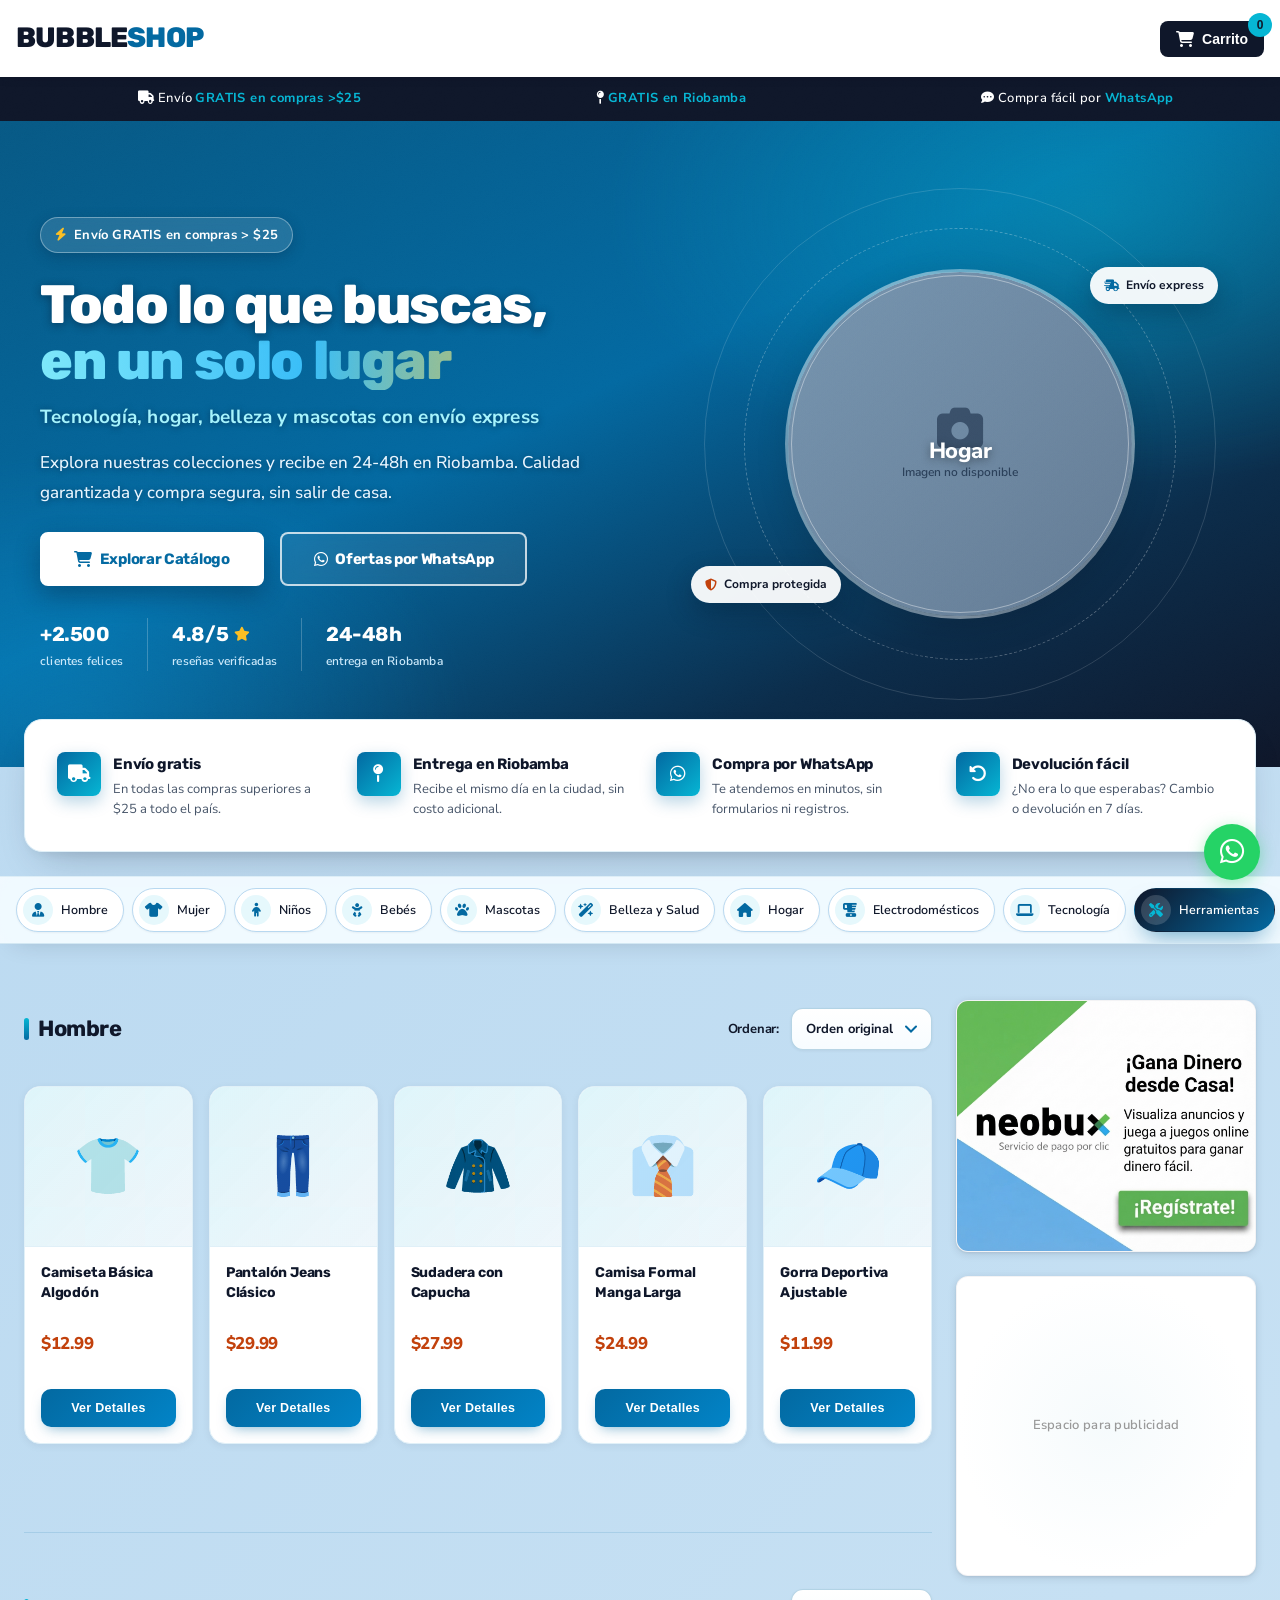
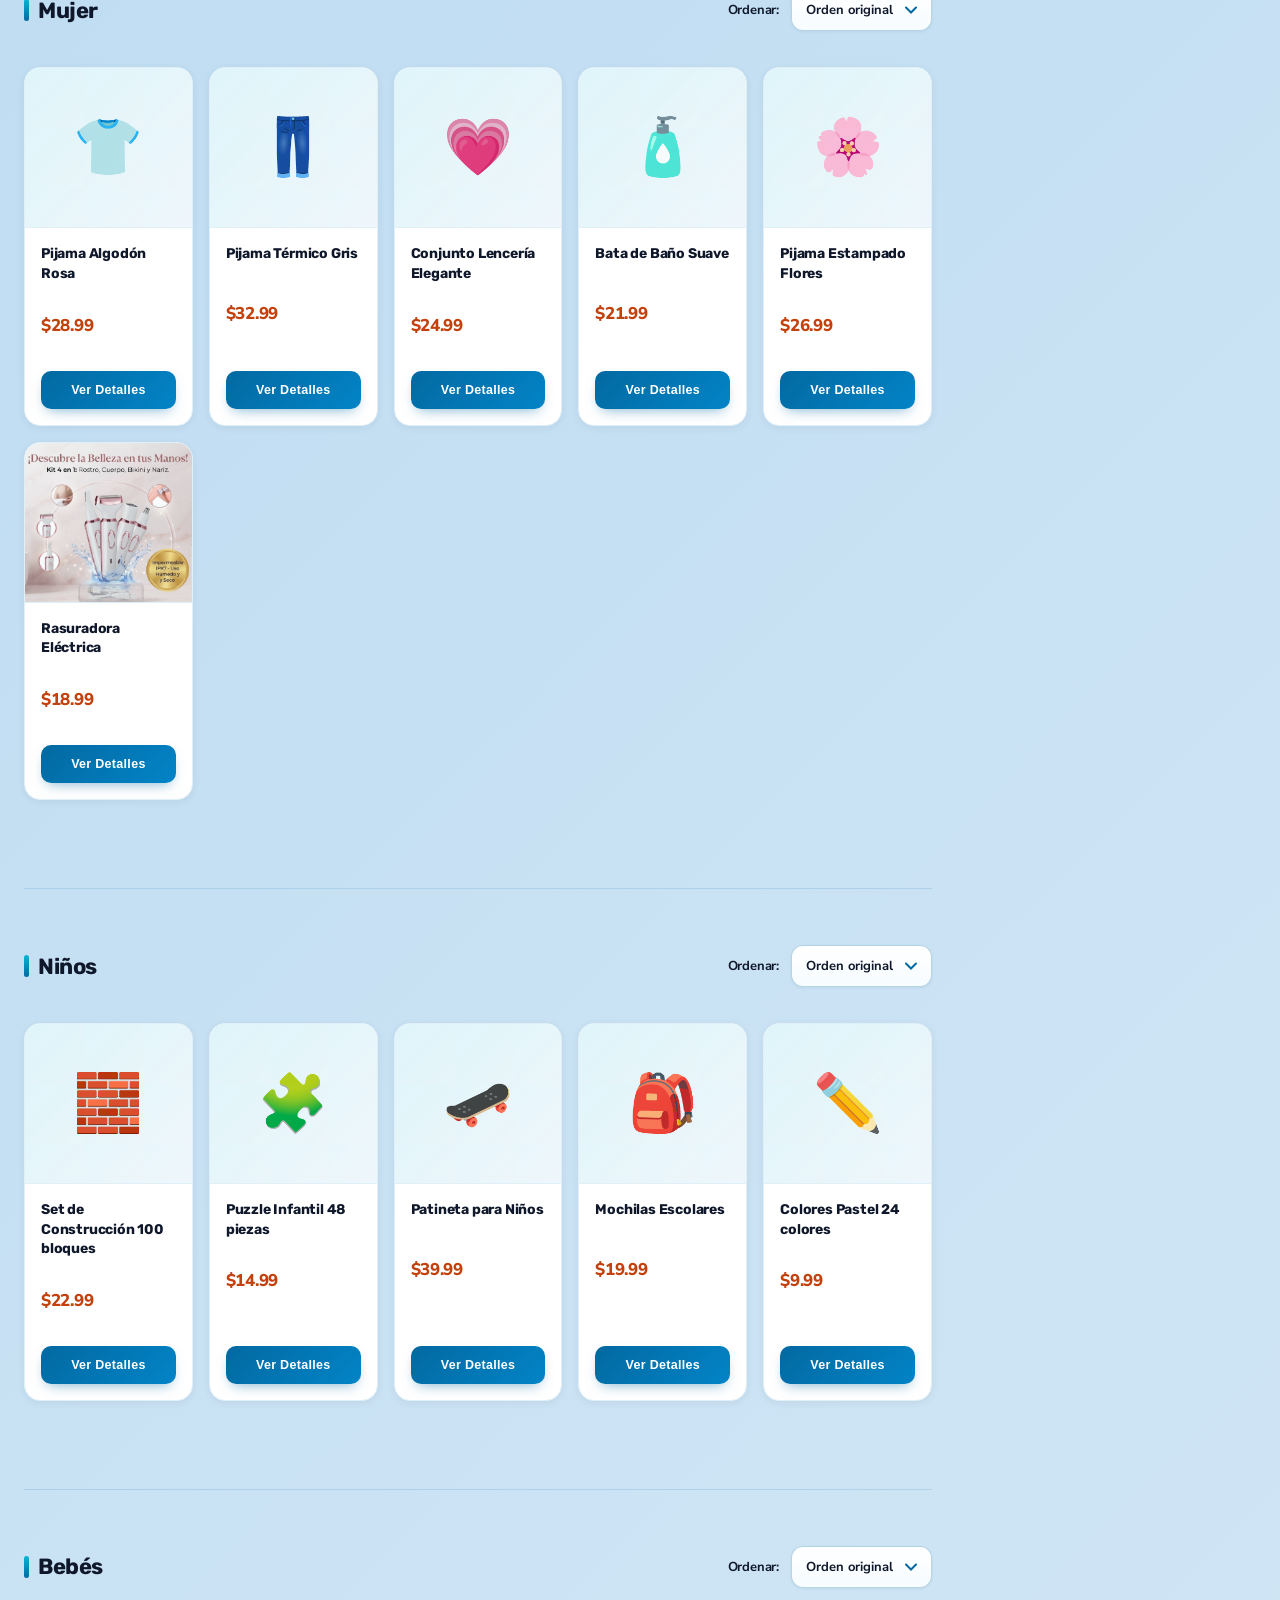
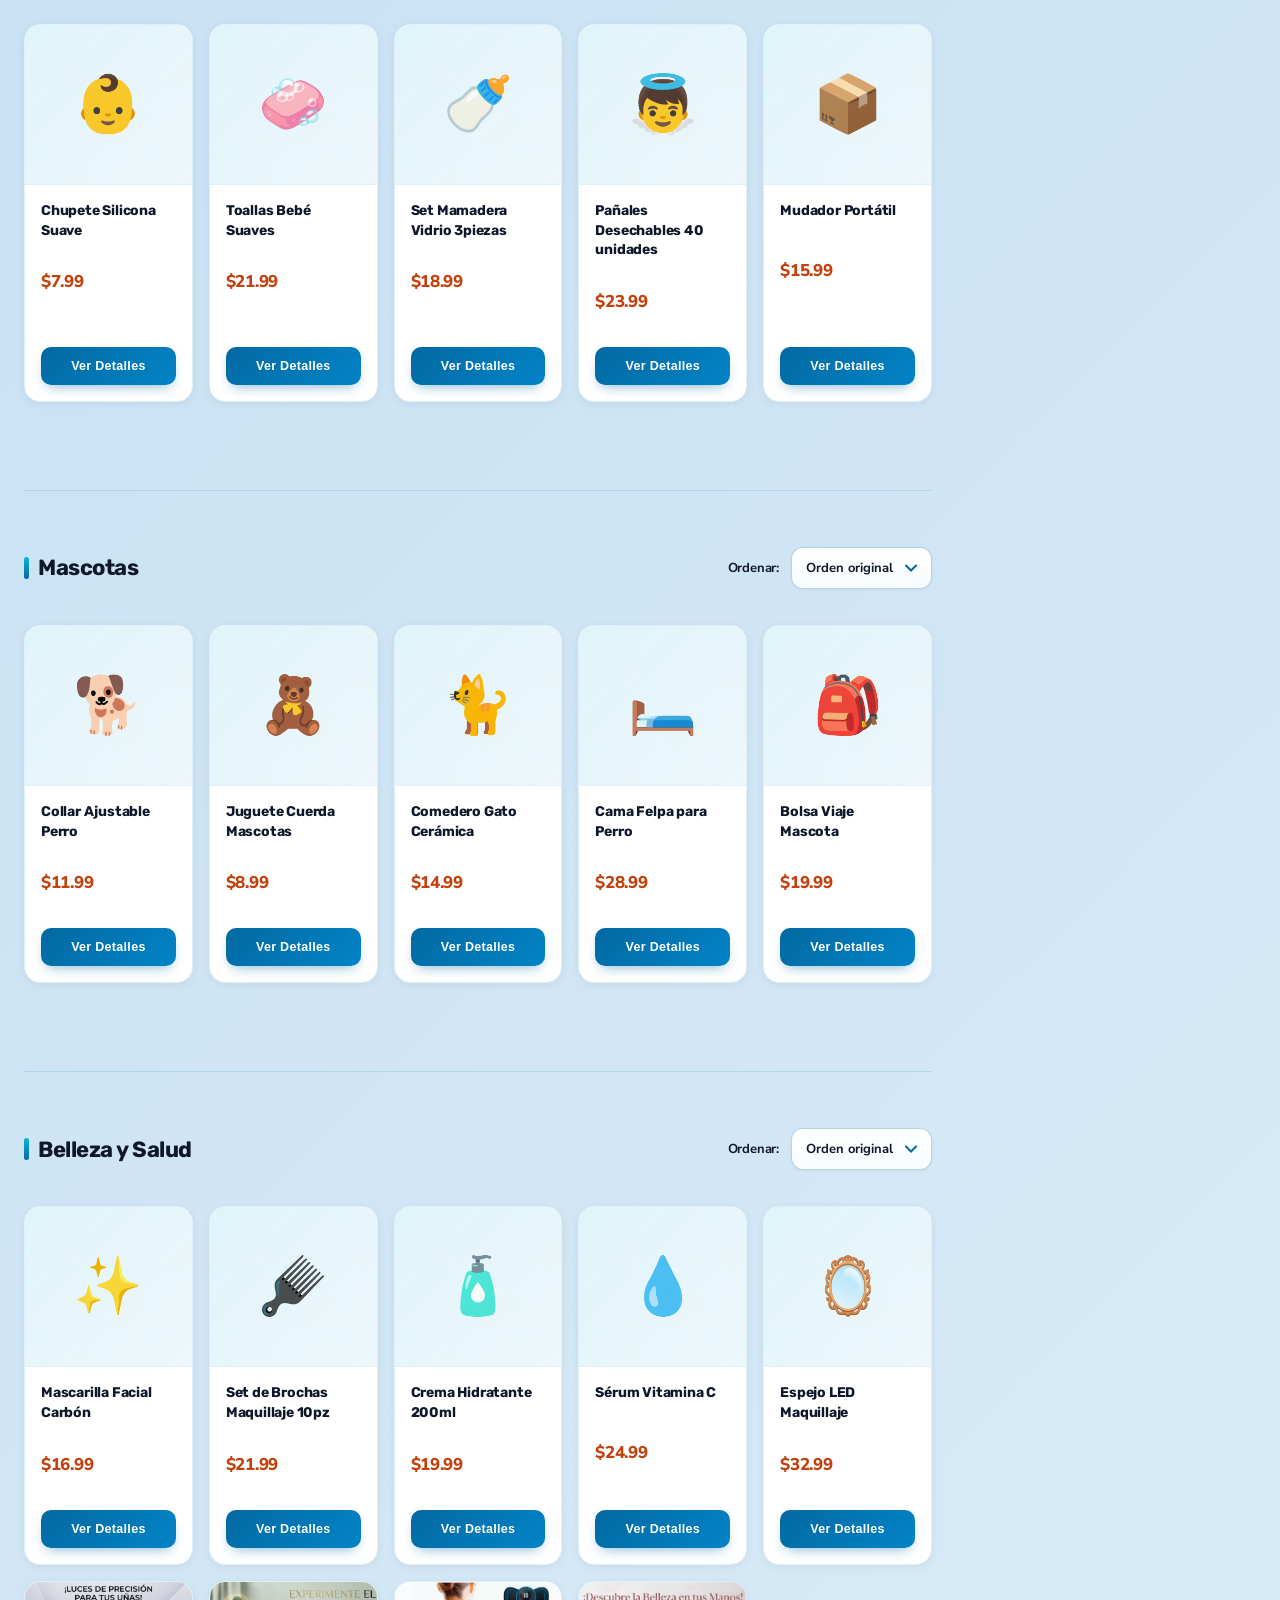
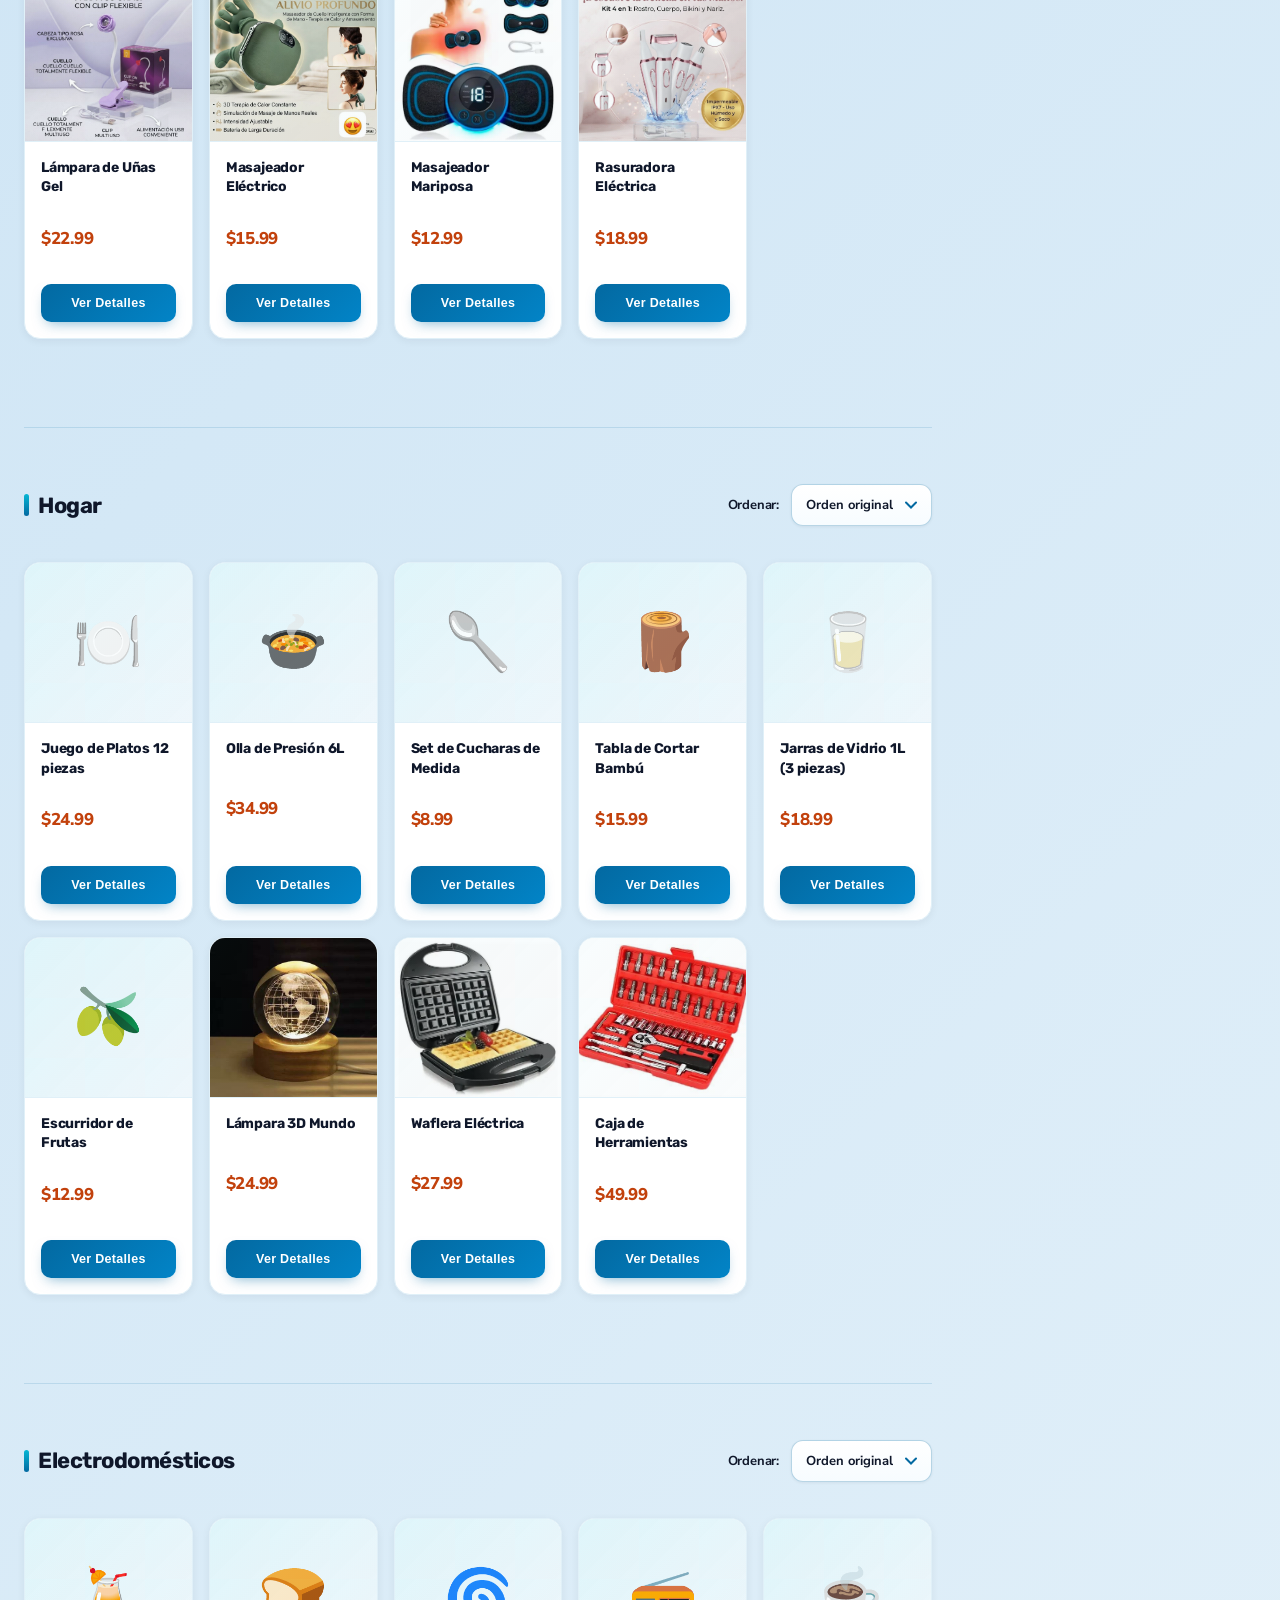
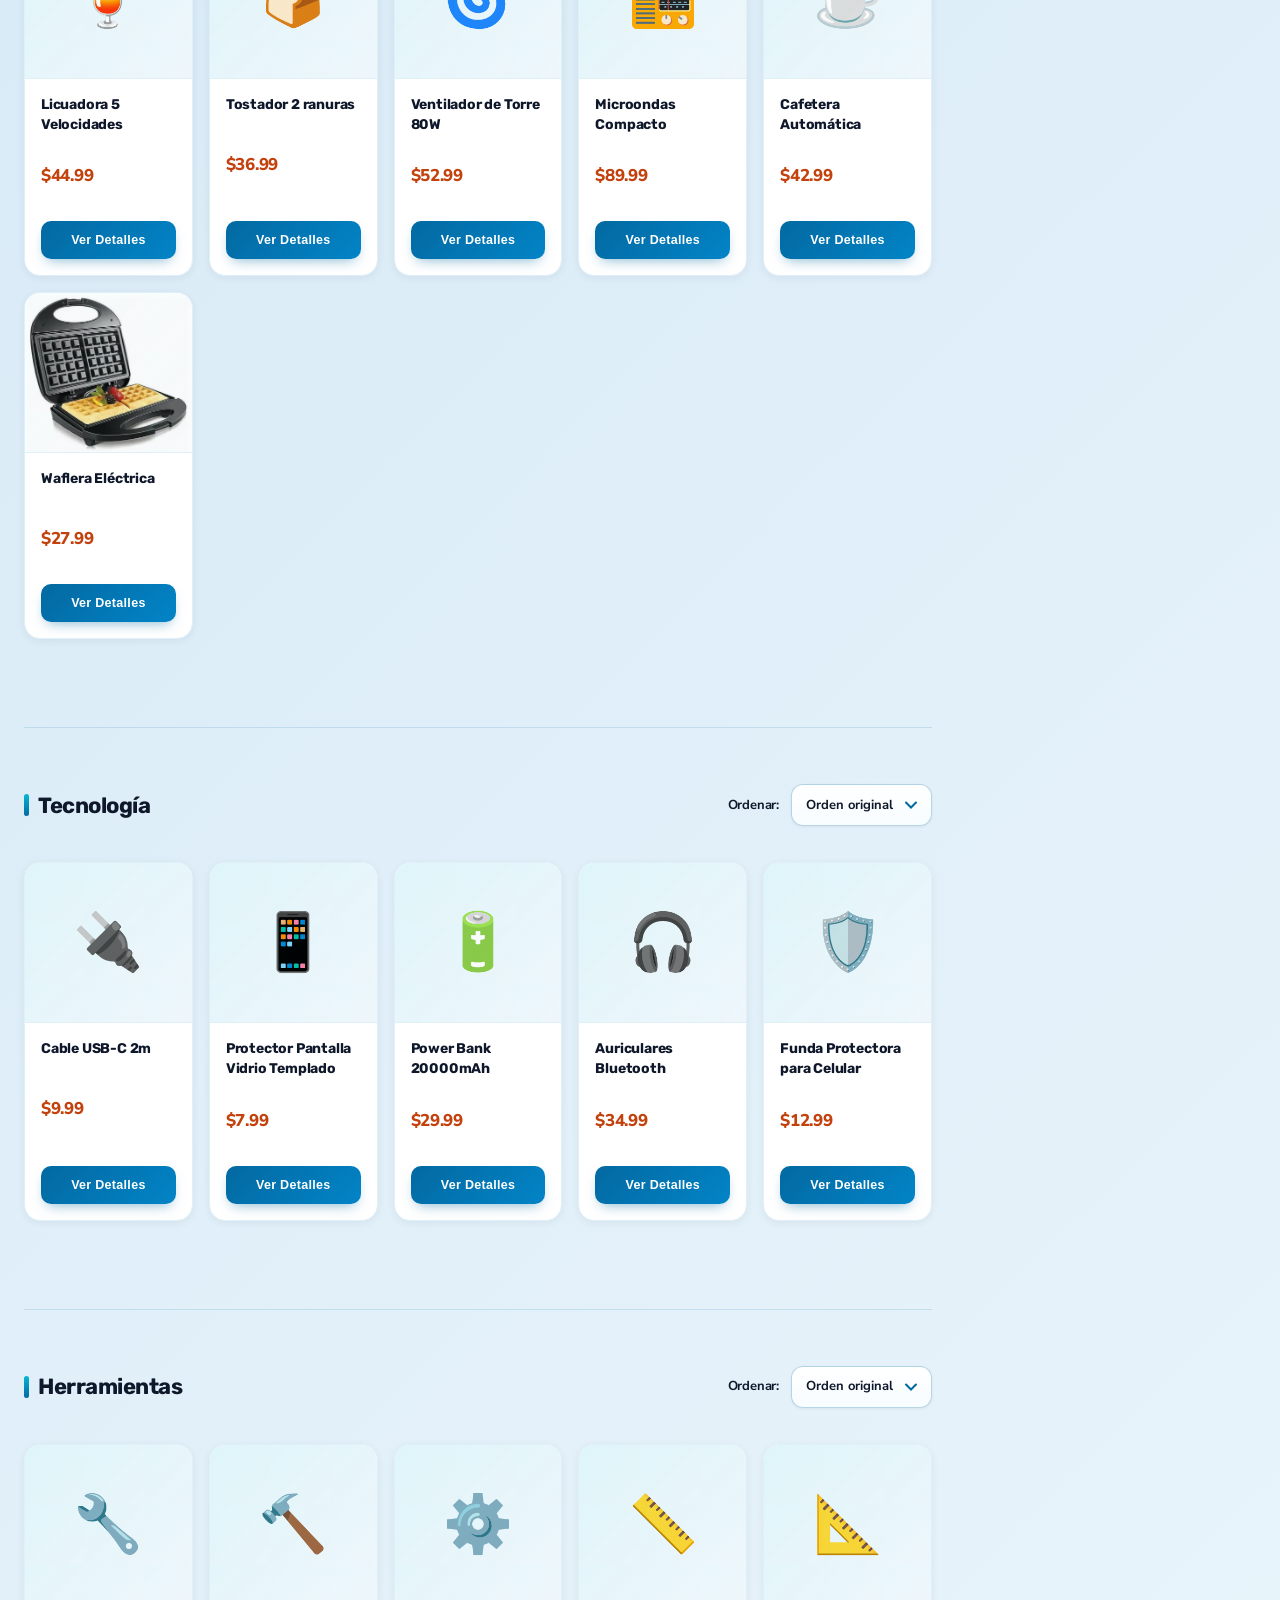
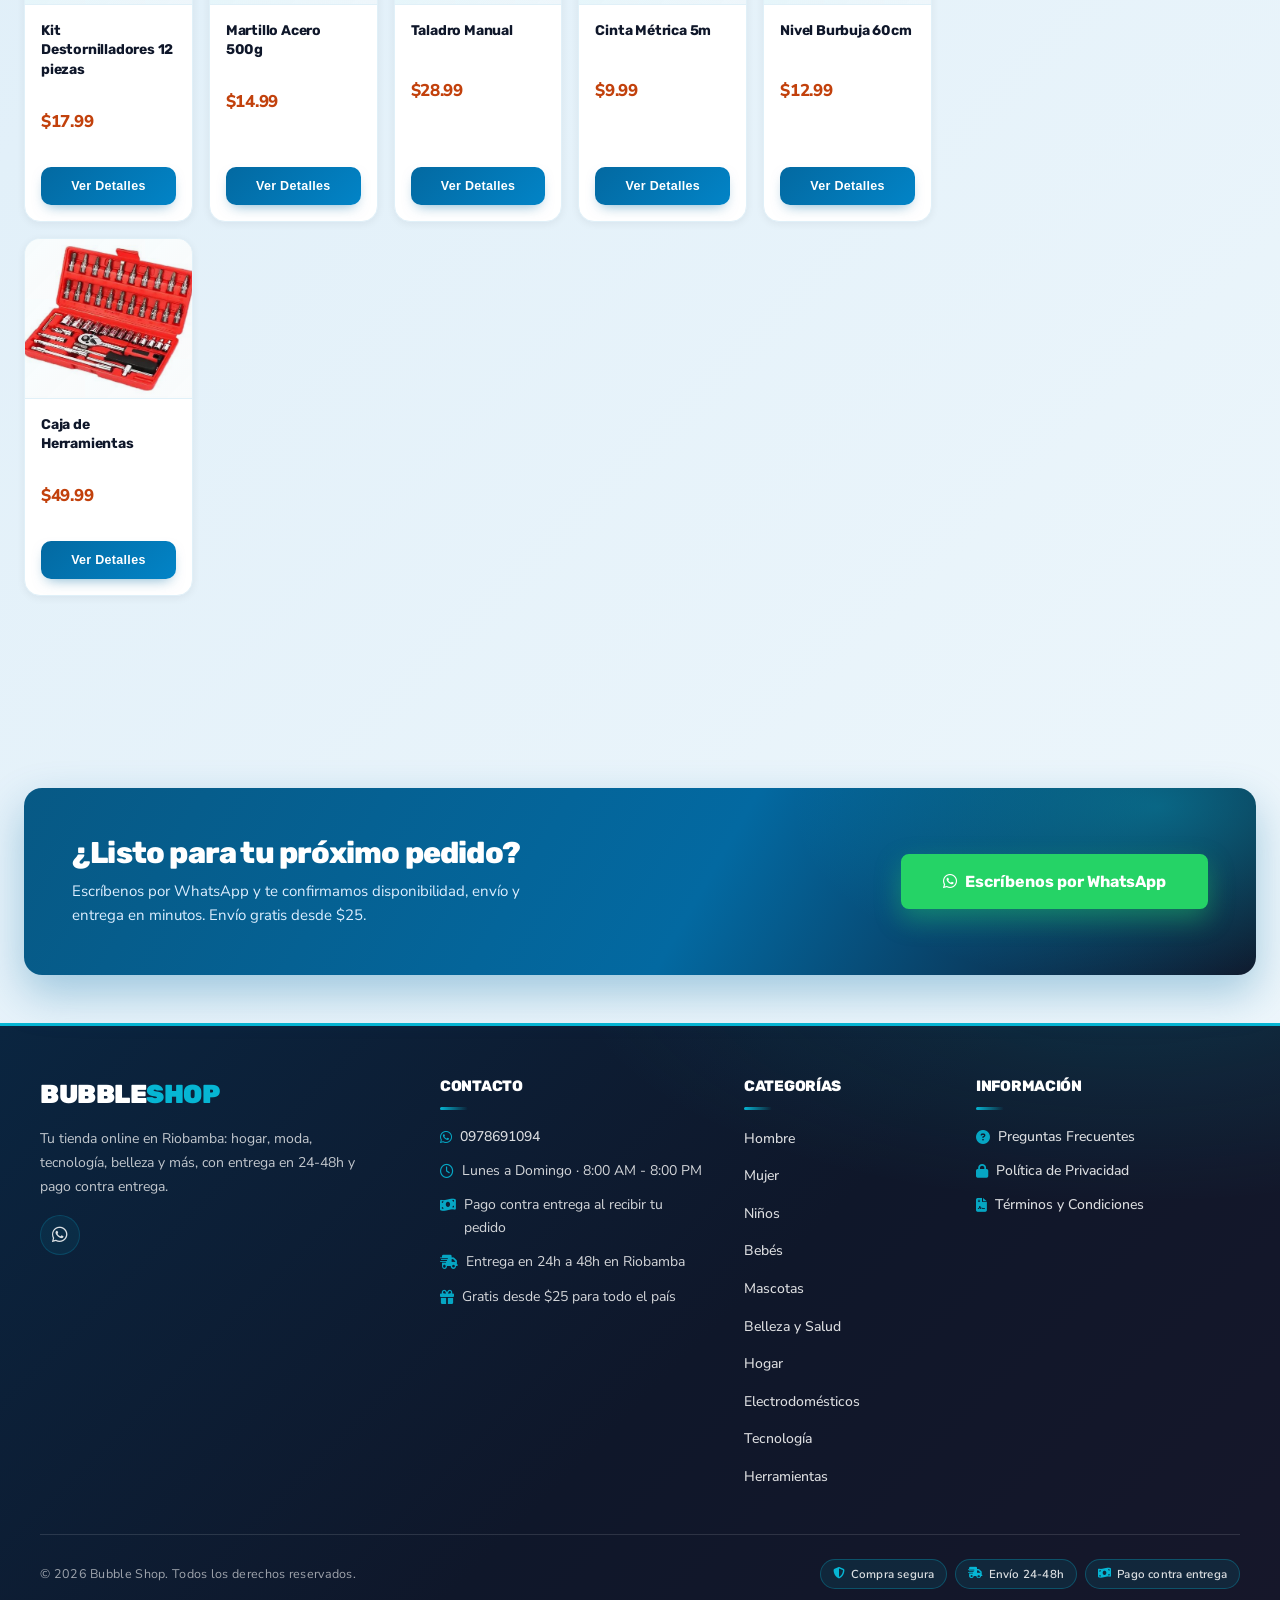
==== commit c372145c: "Catálogo multi-categoría con Hombre, modal galería y FAQ mejorados, CTA WhatsApp único, footer redis" ====
--- a/index.html
+++ b/index.html
@@ -480,7 +480,7 @@
         .contenedor-principal {
             display: flex;
             gap: var(--space-xl);
-            padding: var(--space-xl);
+            padding: var(--space-2xl) var(--space-xl);
             max-width: 1400px;
             margin: 0 auto;
         }
@@ -503,14 +503,27 @@
             font-weight: 700;
             color: var(--navy);
             margin: 0;
-            padding: 0;
+            padding: 0 0 0 14px;
+            position: relative;
             letter-spacing: -0.5px;
             scroll-margin-top: calc(var(--header-height) + var(--category-nav-height) + var(--space-lg));
         }
 
+        .categoria-titulo::before {
+            content: '';
+            position: absolute;
+            left: 0;
+            top: 50%;
+            transform: translateY(-50%);
+            width: 5px;
+            height: 22px;
+            border-radius: 3px;
+            background: linear-gradient(180deg, var(--color-secondary) 0%, var(--color-primary) 100%);
+        }
+
         .categoria-seccion {
             padding: var(--space-2xl) 0 var(--space-3xl);
-            border-bottom: 3px solid #06B6D4;
+            border-bottom: 1px solid rgba(3, 105, 161, 0.14);
             margin-bottom: var(--space-xl);
         }
 
@@ -523,7 +536,7 @@
             align-items: center;
             justify-content: space-between;
             gap: var(--space-lg);
-            margin-bottom: var(--space-lg);
+            margin-bottom: var(--space-xl);
             padding-bottom: var(--space-md);
         }
 
@@ -537,44 +550,162 @@
             font-weight: 700;
         }
 
-        .categoria-controles select {
+        .categoria-controles-etiqueta {
+            font-size: 13px;
+            font-weight: 700;
+            color: var(--navy);
+            letter-spacing: -0.2px;
+        }
+
+        /* Dropdown de orden (reemplaza al <select> nativo) */
+        .orden-dropdown {
+            position: relative;
+        }
+
+        .orden-trigger {
+            display: inline-flex;
+            align-items: center;
+            gap: var(--space-md);
             max-width: 100%;
-            min-height: 40px;
-            padding: var(--space-sm) var(--space-md);
-            border: 1px solid rgba(15, 45, 77, 0.25);
-            border-radius: 6px;
-            background: var(--blanco);
+            min-height: 42px;
+            padding: var(--space-sm) 14px;
+            border: 1px solid rgba(3, 105, 161, 0.28);
+            border-radius: 12px;
+            background: linear-gradient(180deg, #FFFFFF 0%, #F7FCFF 100%);
             color: var(--navy);
             font: inherit;
+            font-size: 13px;
+            font-weight: 700;
             cursor: pointer;
-        }
-
-        .categoria-controles select:focus-visible {
+            box-shadow: 0 1px 3px rgba(15, 23, 42, 0.06);
+            transition: border-color 0.2s ease, box-shadow 0.2s ease, transform 0.2s ease;
+        }
+
+        .orden-trigger:hover {
+            border-color: rgba(6, 182, 212, 0.65);
+            box-shadow: 0 4px 10px rgba(3, 105, 161, 0.1);
+        }
+
+        .orden-trigger:focus-visible {
             outline: 3px solid rgba(6, 182, 212, 0.45);
             outline-offset: 2px;
         }
 
+        .orden-dropdown.abierto .orden-trigger {
+            border-color: var(--color-primary);
+            box-shadow: 0 0 0 4px rgba(3, 105, 161, 0.14);
+        }
+
+        .orden-trigger-caret {
+            flex: 0 0 auto;
+            color: var(--color-primary);
+            transition: transform 0.25s var(--ease-spring);
+        }
+
+        .orden-dropdown.abierto .orden-trigger-caret {
+            transform: rotate(180deg);
+        }
+
+        .orden-menu {
+            position: absolute;
+            right: 0;
+            top: calc(100% + 8px);
+            z-index: 60;
+            min-width: 240px;
+            margin: 0;
+            padding: var(--space-sm);
+            list-style: none;
+            background: var(--blanco);
+            border: 1px solid var(--color-border);
+            border-radius: 14px;
+            box-shadow: 0 18px 40px rgba(15, 23, 42, 0.16);
+            animation: ordenMenuEnter 0.18s var(--ease-spring);
+        }
+
+        .orden-menu[hidden] {
+            display: none;
+        }
+
+        @keyframes ordenMenuEnter {
+            from {
+                opacity: 0;
+                transform: translateY(-6px) scale(0.98);
+            }
+
+            to {
+                opacity: 1;
+                transform: translateY(0) scale(1);
+            }
+        }
+
+        .orden-opcion {
+            display: flex;
+            align-items: center;
+            justify-content: space-between;
+            gap: var(--space-lg);
+            width: 100%;
+            padding: 10px 12px;
+            border: none;
+            border-radius: 9px;
+            background: transparent;
+            color: var(--navy);
+            font: inherit;
+            font-size: 13px;
+            font-weight: 600;
+            text-align: left;
+            cursor: pointer;
+            transition: background 0.15s ease, color 0.15s ease;
+        }
+
+        .orden-opcion:hover {
+            background: #F0F9FF;
+            color: var(--color-primary);
+        }
+
+        .orden-opcion:focus-visible {
+            outline: none;
+            background: #F0F9FF;
+            box-shadow: inset 0 0 0 2px rgba(3, 105, 161, 0.35);
+        }
+
+        .orden-opcion[aria-selected="true"] {
+            background: #EAF6FD;
+            color: var(--color-primary);
+            font-weight: 800;
+        }
+
+        .orden-check {
+            opacity: 0;
+            color: var(--color-primary);
+            font-weight: 800;
+        }
+
+        .orden-opcion[aria-selected="true"] .orden-check {
+            opacity: 1;
+        }
+
         .producto {
-            background: linear-gradient(135deg, var(--blanco) 0%, rgba(232, 244, 248, 0.4) 100%);
-            border-radius: 12px;
+            background: var(--blanco);
+            border: 1px solid var(--color-border);
+            border-radius: 16px;
             overflow: hidden;
-            transition: all 0.35s var(--ease-spring);
+            transition: transform 0.3s var(--ease-smooth), box-shadow 0.3s ease,
+                border-color 0.3s ease;
             cursor: pointer;
-            box-shadow: 0 4px 12px rgba(15, 45, 77, 0.1), 0 1px 3px rgba(15, 45, 77, 0.06);
+            box-shadow: 0 2px 8px rgba(15, 23, 42, 0.06);
             position: relative;
             display: flex;
             flex-direction: column;
             height: 100%;
-            border: none;
         }
 
         .producto::before {
             content: '';
             position: absolute;
             inset: 0;
-            background: linear-gradient(135deg, rgba(255, 255, 255, 0.5) 0%, transparent 50%);
+            background: linear-gradient(135deg, rgba(6, 182, 212, 0.10) 0%, transparent 55%);
             opacity: 0;
-            transition: opacity 0.4s var(--ease-spring);
+            transition: opacity 0.4s var(--ease-smooth);
             pointer-events: none;
             z-index: 1;
         }
@@ -584,28 +715,40 @@
         }
 
         .producto:hover {
-            transform: translateY(-14px) scale(1.04) rotate(0.5deg);
-            box-shadow: 0 16px 36px rgba(6, 182, 212, 0.18), 0 4px 12px rgba(6, 182, 212, 0.1);
-            background: linear-gradient(135deg, var(--blanco) 0%, rgba(232, 244, 248, 0.6) 100%);
+            transform: translateY(-6px);
+            border-color: rgba(6, 182, 212, 0.55);
+            box-shadow: 0 16px 32px -14px rgba(3, 105, 161, 0.35);
         }
 
         .producto:active {
-            transform: translateY(-6px) scale(1.01);
+            transform: translateY(-2px);
         }
 
         .producto-imagen {
             width: 100%;
             height: 160px;
-            background: linear-gradient(135deg, var(--azul-suave) 0%, #F0F8FC 100%);
+            background: linear-gradient(135deg, #E6F8FC 0%, #F4FAFE 100%);
+            border-bottom: 1px solid var(--color-border);
             display: flex;
             align-items: center;
             justify-content: center;
-            font-size: 52px;
+            font-size: 56px;
             color: var(--navy);
-            opacity: 0.85;
-            transition: all 0.4s var(--ease-spring);
+            transition: transform 0.4s var(--ease-smooth);
             position: relative;
             overflow: hidden;
+        }
+
+        .producto-imagen-media {
+            width: 100%;
+            height: 100%;
+            object-fit: cover;
+            display: block;
+            transition: transform 0.4s var(--ease-smooth);
+        }
+
+        .producto:hover .producto-imagen-media {
+            transform: scale(1.06);
         }
 
         .producto-imagen::after {
@@ -618,9 +761,8 @@
         }
 
         .producto:hover .producto-imagen {
-            opacity: 1;
-            background: linear-gradient(135deg, #A8C8E1 0%, #E0EFFE 100%);
-            transform: scale(1.08);
+            background: linear-gradient(135deg, #D7F1F9 0%, #EDF7FD 100%);
+            font-size: 64px;
         }
 
         .producto-badge {
@@ -681,17 +823,17 @@
         }
 
         .producto-nombre {
-            font-size: 13px;
+            font-size: 14px;
             font-weight: 700;
             color: var(--navy);
             margin-bottom: var(--space-md);
             line-height: 1.4;
-            min-height: 26px;
+            min-height: 28px;
             letter-spacing: -0.2px;
         }
 
         .producto-precio {
-            font-size: 16px;
+            font-size: 17px;
             color: var(--color-accent);
             font-weight: 800;
             margin-bottom: var(--space-lg);
@@ -701,26 +843,27 @@
         .producto-agregar {
             width: 100%;
             padding: var(--space-md) var(--space-md);
-            background: linear-gradient(135deg, var(--cian) 0%, #0891B2 100%);
-            color: var(--navy);
+            background: linear-gradient(135deg, var(--color-primary) 0%, #0284C7 100%);
+            color: #FFFFFF;
             border: none;
-            border-radius: 6px;
+            border-radius: 10px;
             font-weight: 700;
-            font-size: 12px;
+            font-size: 12.5px;
             letter-spacing: 0.3px;
             cursor: pointer;
-            transition: all 0.3s var(--ease-spring);
+            transition: transform 0.25s var(--ease-smooth), box-shadow 0.25s ease,
+                background 0.25s ease;
             margin-top: auto;
             position: relative;
             overflow: hidden;
-            box-shadow: 0 4px 12px rgba(6, 182, 212, 0.2);
+            box-shadow: 0 6px 14px -6px rgba(3, 105, 161, 0.55);
         }
 
         .producto-agregar::after {
             content: '';
             position: absolute;
             inset: 0;
-            background: linear-gradient(90deg, transparent, rgba(255, 255, 255, 0.2), transparent);
+            background: linear-gradient(90deg, transparent, rgba(255, 255, 255, 0.25), transparent);
             transform: translateX(-100%);
             transition: transform 0.5s var(--ease-smooth);
         }
@@ -730,13 +873,18 @@
         }
 
         .producto-agregar:hover {
-            background: linear-gradient(135deg, #00D9FF 0%, #0E7490 100%);
-            transform: translateY(-3px) scale(1.05);
-            box-shadow: 0 8px 20px rgba(6, 182, 212, 0.3);
+            background: linear-gradient(135deg, #0284C7 0%, #075985 100%);
+            transform: translateY(-2px);
+            box-shadow: 0 10px 20px -8px rgba(3, 105, 161, 0.6);
+        }
+
+        .producto-agregar:focus-visible {
+            outline: 3px solid rgba(6, 182, 212, 0.6);
+            outline-offset: 2px;
         }
 
         .producto-agregar:active {
-            transform: translateY(0px) scale(0.98);
+            transform: translateY(0);
         }
 
         /* ============ MICRO-INTERACTIONS ============ */
@@ -780,7 +928,7 @@
             animation: checkmark 0.6s var(--ease-spring) forwards;
             font-weight: 800;
             font-size: 16px;
-            color: var(--navy);
+            color: #FFFFFF;
         }
 
         .btn-whatsapp.activo {
@@ -817,7 +965,7 @@
             height: 100%;
             background: rgba(0, 0, 0, 0.5);
             display: none;
-            z-index: 1000;
+            z-index: 3500;
             animation: fadeIn 0.3s ease;
         }
 
@@ -1429,7 +1577,9 @@
                 inset 0 1px 2px rgba(255, 255, 255, 0.6),
                 inset 0 -1px 2px rgba(0, 0, 0, 0.2),
                 0 8px 32px rgba(0, 0, 0, 0.1);
-            animation: bubbleRiseGrow 1s var(--ease-spring) forwards;
+            /* sin forwards: el relleno fijo de la animación de entrada
+               (origen de animación) bloquearía .cambiando y .pop */
+            animation: bubbleRiseGrow 1s var(--ease-spring);
             z-index: 2;
             transition: all 0.4s var(--ease-spring);
         }
@@ -1511,6 +1661,11 @@
 
         .burbuja-principal.pop {
             animation: bubblePop 0.8s var(--ease-spring) forwards !important;
+        }
+
+        .burbuja-principal.cambiando {
+            opacity: 0;
+            transform: scale(0.93);
         }
 
         .burbuja-contenido {
@@ -1665,34 +1820,25 @@
             border: 2px solid transparent;
         }
 
-        .cta-band-btn--primario {
-            background: var(--color-highlight);
-            color: var(--color-on-highlight);
-            border-color: var(--color-highlight);
-            box-shadow: 0 10px 26px rgba(251, 191, 36, 0.35);
-        }
-
-        .cta-band-btn--primario:hover {
-            background: #FFFFFF;
-            border-color: #FFFFFF;
-            transform: translateY(-3px);
-        }
-
-        .cta-band-btn--secundario {
-            background: rgba(255, 255, 255, 0.1);
-            color: #FFFFFF;
-            border-color: rgba(255, 255, 255, 0.7);
-        }
-
-        .cta-band-btn--secundario:hover {
-            background: #FFFFFF;
-            color: var(--color-primary);
-            transform: translateY(-3px);
-        }
-
         .cta-band-btn:focus-visible {
             outline: 3px solid var(--color-highlight);
             outline-offset: 3px;
+        }
+
+        .cta-band-btn--whatsapp {
+            background: #25D366;
+            color: #FFFFFF;
+            border-color: #25D366;
+            font-size: 16px;
+            padding: var(--space-lg) var(--space-3xl);
+            box-shadow: 0 10px 26px rgba(37, 211, 102, 0.4);
+        }
+
+        .cta-band-btn--whatsapp:hover {
+            background: #1EBE5A;
+            border-color: #1EBE5A;
+            transform: translateY(-3px);
+            box-shadow: 0 14px 32px rgba(37, 211, 102, 0.5);
         }
 
         /* ============ RESPONSIVE — TABLET 769px a 1024px ============ */
@@ -1867,28 +2013,65 @@
 
         /* ============ FOOTER ============ */
         footer {
-            background: linear-gradient(135deg, var(--navy) 0%, #16172a 100%);
+            background:
+                radial-gradient(900px 380px at 88% -10%, rgba(6, 182, 212, 0.16), transparent 62%),
+                linear-gradient(135deg, #0A2540 0%, var(--navy) 55%, #16172a 100%);
             color: var(--blanco);
-            padding: var(--space-3xl) var(--space-lg) var(--space-lg);
+            padding: var(--space-4xl) var(--space-lg) var(--space-lg);
             margin-top: var(--space-4xl);
-            border-top: 1px solid rgba(6, 182, 212, 0.15);
+            border-top: 3px solid var(--cian);
         }
 
         .footer-contenido {
             max-width: 1200px;
             margin: 0 auto;
             display: grid;
-            grid-template-columns: repeat(auto-fit, minmax(250px, 1fr));
+            grid-template-columns: 1.5fr 1.1fr 0.8fr 1.1fr;
             gap: var(--space-3xl);
             margin-bottom: var(--space-2xl);
         }
 
+        .footer-logo {
+            font-family: var(--font-heading);
+            font-size: 26px;
+            font-weight: 900;
+            letter-spacing: -0.5px;
+            color: var(--blanco);
+            margin-bottom: var(--space-md);
+        }
+
+        .footer-logo span {
+            color: var(--cian);
+        }
+
+        .footer-desc {
+            font-size: 14px;
+            line-height: 1.7;
+            color: rgba(255, 255, 255, 0.75);
+            margin-bottom: var(--space-lg);
+            max-width: 320px;
+        }
+
         .footer-seccion h3 {
-            font-size: 16px;
+            font-size: 15px;
             font-weight: 800;
             margin-bottom: var(--space-lg);
-            color: var(--cian);
+            color: var(--blanco);
             letter-spacing: -0.3px;
+            text-transform: uppercase;
+            position: relative;
+            padding-bottom: var(--space-md);
+        }
+
+        .footer-seccion h3::after {
+            content: '';
+            position: absolute;
+            left: 0;
+            bottom: 0;
+            width: 28px;
+            height: 3px;
+            border-radius: 3px;
+            background: linear-gradient(90deg, var(--cian), rgba(6, 182, 212, 0));
         }
 
         .footer-seccion ul {
@@ -1941,24 +2124,87 @@
             box-shadow: 0 6px 16px rgba(6, 182, 212, 0.25);
         }
 
-        .footer-info {
+        .footer-lista {
+            list-style: none;
+        }
+
+        .footer-lista li {
+            display: flex;
+            align-items: flex-start;
+            gap: var(--space-sm);
             font-size: 14px;
-            line-height: 1.7;
-        }
-
-        .footer-info p {
-            margin-bottom: var(--space-md);
-            color: rgba(255, 255, 255, 0.85);
+            line-height: 1.6;
+            color: rgba(255, 255, 255, 0.82);
+        }
+
+        .footer-lista li i {
+            color: rgba(6, 182, 212, 0.9);
+            margin-top: 4px;
+            flex-shrink: 0;
         }
 
         .footer-divider {
-            border-top: 1px solid rgba(255, 255, 255, 0.1);
-            margin-top: var(--space-2xl);
+            border-top: 1px solid rgba(255, 255, 255, 0.12);
+            margin-top: var(--space-xl);
             padding-top: var(--space-xl);
-            text-align: center;
-            font-size: 12px;
+            max-width: 1200px;
+            margin-left: auto;
+            margin-right: auto;
+            display: flex;
+            align-items: center;
+            justify-content: space-between;
+            flex-wrap: wrap;
+            gap: var(--space-md);
+            font-size: 12.5px;
             color: rgba(255, 255, 255, 0.6);
             letter-spacing: 0.3px;
+        }
+
+        .footer-divider p {
+            margin: 0;
+        }
+
+        .footer-badges {
+            display: flex;
+            flex-wrap: wrap;
+            gap: var(--space-sm);
+        }
+
+        .footer-badge {
+            display: inline-flex;
+            align-items: center;
+            gap: 6px;
+            font-size: 11.5px;
+            font-weight: 600;
+            color: rgba(255, 255, 255, 0.85);
+            background: rgba(6, 182, 212, 0.1);
+            border: 1px solid rgba(6, 182, 212, 0.3);
+            padding: 5px 12px;
+            border-radius: 999px;
+            letter-spacing: 0.2px;
+        }
+
+        .footer-badge i {
+            color: var(--cian);
+        }
+
+        @media (max-width: 1024px) {
+            .footer-contenido {
+                grid-template-columns: 1fr 1fr;
+                gap: var(--space-2xl);
+            }
+        }
+
+        @media (max-width: 640px) {
+            .footer-contenido {
+                grid-template-columns: 1fr;
+                gap: var(--space-xl);
+            }
+
+            .footer-divider {
+                flex-direction: column;
+                align-items: flex-start;
+            }
         }
 
         /* ============ MODALES (FAQ, POLÍTICA, TÉRMINOS) ============ */
@@ -1970,12 +2216,11 @@
             width: 100%;
             height: 100%;
             background: rgba(0, 0, 0, 0.6);
-            z-index: 2000;
+            z-index: 3500;
             align-items: center;
             justify-content: center;
             padding: var(--space-lg);
             animation: fadeIn 0.25s ease;
-            backdrop-filter: blur(2px);
         }
 
         .modal.activo {
@@ -1985,12 +2230,10 @@
         @keyframes fadeInBackdrop {
             from {
                 background: rgba(0, 0, 0, 0);
-                backdrop-filter: blur(0px);
             }
 
             to {
                 background: rgba(0, 0, 0, 0.6);
-                backdrop-filter: blur(2px);
             }
         }
 
@@ -2027,26 +2270,54 @@
             position: absolute;
             top: var(--space-lg);
             right: var(--space-lg);
-            background: none;
-            border: none;
-            font-size: 28px;
+            z-index: 6;
+            background: rgba(255, 255, 255, 0.92);
+            border: 1px solid var(--color-border);
+            border-radius: 50%;
+            box-shadow: 0 2px 8px rgba(26, 31, 58, 0.08);
+            font-size: 24px;
+            line-height: 1;
             cursor: pointer;
             color: var(--navy);
-            transition: all 0.25s var(--ease-spring);
-            width: 32px;
-            height: 32px;
+            width: 38px;
+            height: 38px;
+            padding: 0;
             display: flex;
             align-items: center;
             justify-content: center;
+            transition: background-color 0.3s ease,
+                color 0.3s ease,
+                border-color 0.3s ease,
+                box-shadow 0.3s ease;
         }
 
         .modal-cerrar:hover {
-            transform: scale(1.15) rotate(90deg);
-            color: var(--color-primary);
-        }
-
-        .modal-cerrar:active {
-            transform: scale(1.05) rotate(90deg);
+            background: var(--color-primary);
+            border-color: var(--color-primary);
+            color: var(--blanco);
+            box-shadow: 0 6px 16px rgba(3, 105, 161, 0.35);
+        }
+
+        .modal-cerrar-icono {
+            display: flex;
+            align-items: center;
+            justify-content: center;
+            transform-origin: center;
+            transition: transform 0.35s cubic-bezier(0.4, 0, 0.2, 1);
+        }
+
+        .modal-cerrar:hover .modal-cerrar-icono {
+            transform: rotate(90deg);
+        }
+
+        .modal-cerrar:active .modal-cerrar-icono {
+            transform: rotate(90deg) scale(0.8);
+            transition-duration: 0.1s;
+        }
+
+        .modal-cerrar:focus-visible {
+            outline: 3px solid rgba(3, 105, 161, 0.4);
+            outline-offset: 2px;
         }
 
         .modal-titulo {
@@ -2127,13 +2398,18 @@
             margin-left: var(--space-2xl);
             max-height: 0;
             overflow: hidden;
-            transition: max-height 0.4s var(--ease-spring), opacity 0.4s ease;
+            visibility: hidden;
+            transition: max-height 0.4s var(--ease-spring), opacity 0.4s ease,
+                visibility 0s linear 0.4s;
             opacity: 0;
         }
 
         .faq-respuesta.visible {
             max-height: 500px;
             opacity: 1;
+            visibility: visible;
+            transition: max-height 0.4s var(--ease-spring), opacity 0.4s ease,
+                visibility 0s linear 0s;
         }
 
         .modal-contenido h4 {
@@ -2160,23 +2436,29 @@
 
         /* ============ MODAL GALERÍA PRODUCTO ============ */
         .modal-galeria-contenido {
-            max-width: 700px;
-            display: flex;
-            flex-direction: column;
-            gap: var(--space-2xl);
+            max-width: 920px;
+        }
+
+        .galeria-grid {
+            display: grid;
+            grid-template-columns: 1.05fr 1fr;
+            gap: var(--space-3xl);
+            align-items: start;
         }
 
         .galeria-imagenes {
             display: flex;
             flex-direction: column;
             gap: var(--space-lg);
+            position: relative;
         }
 
         .galeria-principal {
             width: 100%;
-            height: 320px;
+            height: 380px;
             background: linear-gradient(135deg, var(--azul-suave) 0%, rgba(232, 244, 248, 0.5) 100%);
-            border-radius: 12px;
+            border: 1px solid var(--color-border);
+            border-radius: 14px;
             display: flex;
             align-items: center;
             justify-content: center;
@@ -2186,10 +2468,80 @@
             animation: revealScale 0.6s var(--ease-spring);
         }
 
+        .galeria-principal img {
+            width: 100%;
+            height: 100%;
+            object-fit: contain;
+            background: #FFFFFF;
+            transition: transform 0.45s var(--ease-spring);
+        }
+
+        .galeria-principal:hover img {
+            transform: scale(1.04);
+        }
+
+        /* Flechas de navegación */
+        .galeria-nav {
+            position: absolute;
+            top: 170px;
+            z-index: 2;
+            width: 40px;
+            height: 40px;
+            border-radius: 50%;
+            border: 1px solid var(--color-border);
+            background: rgba(255, 255, 255, 0.95);
+            color: var(--navy);
+            font-size: 24px;
+            line-height: 1;
+            display: flex;
+            align-items: center;
+            justify-content: center;
+            cursor: pointer;
+            box-shadow: 0 4px 12px rgba(26, 31, 58, 0.15);
+            transition: all 0.25s var(--ease-spring);
+            padding: 0;
+        }
+
+        .galeria-nav:hover {
+            background: var(--color-primary);
+            border-color: var(--color-primary);
+            color: var(--blanco);
+            transform: scale(1.1);
+        }
+
+        .galeria-nav:focus-visible {
+            outline: 3px solid rgba(3, 105, 161, 0.4);
+            outline-offset: 2px;
+        }
+
+        .galeria-nav-prev { left: 12px; }
+        .galeria-nav-next { right: 12px; }
+
+        .galeria-contador {
+            position: absolute;
+            top: 12px;
+            right: 12px;
+            z-index: 2;
+            background: rgba(3, 105, 161, 0.9);
+            color: var(--blanco);
+            font-size: 12px;
+            font-weight: 700;
+            letter-spacing: 0.4px;
+            padding: 4px 10px;
+            border-radius: 999px;
+            pointer-events: none;
+        }
+
+        .galeria-imagenes.sin-multi .galeria-nav,
+        .galeria-imagenes.sin-multi .galeria-contador {
+            display: none;
+        }
+
         .galeria-thumbnails {
             display: flex;
             gap: var(--space-md);
             justify-content: center;
+            flex-wrap: wrap;
         }
 
         .galeria-thumb {
@@ -2203,12 +2555,26 @@
             justify-content: center;
             font-size: 40px;
             cursor: pointer;
+            overflow: hidden;
+            padding: 0;
             transition: all 0.25s var(--ease-spring);
+        }
+
+        .galeria-thumb img {
+            width: 100%;
+            height: 100%;
+            object-fit: cover;
+            display: block;
         }
 
         .galeria-thumb:hover {
             border-color: var(--cian);
             transform: scale(1.08);
+        }
+
+        .galeria-thumb:focus-visible {
+            outline: 3px solid rgba(3, 105, 161, 0.4);
+            outline-offset: 2px;
         }
 
         .galeria-thumb.activo {
@@ -2244,9 +2610,11 @@
             display: flex;
             align-items: center;
             justify-content: space-between;
+            flex-wrap: wrap;
+            gap: var(--space-md);
             padding: var(--space-lg);
             background: linear-gradient(135deg, var(--azul-suave) 0%, rgba(232, 244, 248, 0.3) 100%);
-            border-radius: 8px;
+            border-radius: 10px;
         }
 
         .producto-precio {
@@ -2274,17 +2642,111 @@
             margin-right: 2px;
         }
 
+        /* Categorías del producto (chips navegables) */
+        .producto-categorias {
+            display: flex;
+            flex-wrap: wrap;
+            gap: var(--space-sm);
+        }
+
+        .producto-cat-chip {
+            font-size: 12px;
+            font-weight: 700;
+            letter-spacing: 0.2px;
+            padding: 5px 12px;
+            border-radius: 999px;
+            background: #F0F9FF;
+            color: var(--color-primary);
+            border: 1px solid rgba(3, 105, 161, 0.25);
+            cursor: pointer;
+            transition: all 0.25s var(--ease-spring);
+        }
+
+        .producto-cat-chip:hover {
+            background: var(--color-primary);
+            border-color: var(--color-primary);
+            color: var(--blanco);
+            transform: translateY(-1px);
+        }
+
+        /* Indicador de stock */
+        .producto-stock {
+            display: flex;
+            align-items: center;
+            gap: var(--space-sm);
+            font-size: 13px;
+            font-weight: 700;
+            color: #16A34A;
+            margin-top: calc(var(--space-sm) * -1);
+        }
+
+        .producto-stock .stock-punto {
+            width: 8px;
+            height: 8px;
+            border-radius: 50%;
+            background: currentColor;
+            box-shadow: 0 0 0 3px rgba(22, 163, 74, 0.15);
+        }
+
+        .producto-stock.sin {
+            color: #EA580C;
+        }
+
+        .producto-stock.sin .stock-punto {
+            box-shadow: 0 0 0 3px rgba(234, 88, 12, 0.15);
+        }
+
+        /* Selector de cantidad */
+        .cantidad-selector {
+            display: flex;
+            align-items: center;
+            gap: 2px;
+            background: var(--blanco);
+            border: 1px solid var(--color-border);
+            border-radius: 10px;
+            overflow: hidden;
+        }
+
+        .cantidad-btn {
+            width: 38px;
+            height: 38px;
+            border: none;
+            background: transparent;
+            font-size: 18px;
+            font-weight: 700;
+            color: var(--color-primary);
+            cursor: pointer;
+            transition: background 0.2s ease;
+        }
+
+        .cantidad-btn:hover {
+            background: #F0F9FF;
+        }
+
+        .cantidad-btn:focus-visible {
+            outline: 3px solid rgba(3, 105, 161, 0.4);
+            outline-offset: -3px;
+        }
+
+        .cantidad-valor {
+            min-width: 36px;
+            text-align: center;
+            font-size: 15px;
+            font-weight: 800;
+            color: var(--navy);
+        }
+
         .btn-agregar-galeria {
             padding: var(--space-lg) var(--space-2xl);
-            background: linear-gradient(135deg, var(--navy) 0%, #2A3F5F 100%);
+            background: linear-gradient(135deg, #0369A1 0%, #0284C7 100%);
             color: var(--blanco);
             border: none;
-            border-radius: 8px;
+            border-radius: 10px;
             font-weight: 700;
-            font-size: 14px;
+            font-size: 15px;
             cursor: pointer;
             transition: all 0.3s var(--ease-spring);
-            min-height: 48px;
+            min-height: 52px;
             display: flex;
             align-items: center;
             justify-content: center;
@@ -2293,11 +2755,70 @@
 
         .btn-agregar-galeria:hover {
             transform: translateY(-2px);
-            box-shadow: 0 8px 20px rgba(26, 31, 58, 0.2);
+            box-shadow: 0 8px 20px rgba(3, 105, 161, 0.35);
         }
 
         .btn-agregar-galeria:active {
             transform: scale(0.98);
+        }
+
+        .btn-agregar-galeria:focus-visible {
+            outline: 3px solid rgba(3, 105, 161, 0.4);
+            outline-offset: 2px;
+        }
+
+        .producto-envio-nota {
+            text-align: center;
+            font-size: 12.5px;
+            color: #64748B;
+            letter-spacing: -0.2px;
+        }
+
+        @media (max-width: 768px) {
+            .galeria-grid {
+                grid-template-columns: 1fr;
+                gap: var(--space-xl);
+            }
+
+            .galeria-principal {
+                height: 300px;
+            }
+
+            .galeria-nav {
+                top: 130px;
+            }
+        }
+
+        @media (max-width: 480px) {
+            .modal-galeria-contenido {
+                padding: var(--space-xl);
+            }
+
+            .galeria-principal {
+                height: 250px;
+                font-size: 80px;
+            }
+
+            .galeria-nav {
+                top: 105px;
+                width: 34px;
+                height: 34px;
+                font-size: 20px;
+            }
+
+            .galeria-thumb {
+                width: 58px;
+                height: 58px;
+                font-size: 30px;
+            }
+
+            .producto-info h2 {
+                font-size: 20px;
+            }
+
+            .producto-precio-monto {
+                font-size: 24px;
+            }
         }
 
         /* ============ SELECTOR PROVINCIA ============ */
@@ -2320,16 +2841,28 @@
 
         .provincia-selector select {
             width: 100%;
-            padding: var(--space-md) var(--space-lg);
-            border: 2px solid var(--navy);
-            border-radius: 6px;
+            padding: var(--space-md) 40px var(--space-md) var(--space-lg);
+            border: 1.5px solid rgba(3, 105, 161, 0.35);
+            border-radius: 10px;
             font-size: 13px;
             color: var(--navy);
             background: var(--blanco);
+            background-image: url("data:image/svg+xml,%3Csvg xmlns='http://www.w3.org/2000/svg' width='12' height='8' viewBox='0 0 12 8'%3E%3Cpath d='M1 1.5L6 6.5L11 1.5' stroke='%230369A1' stroke-width='2' fill='none' stroke-linecap='round'/%3E%3C/svg%3E");
+            background-repeat: no-repeat;
+            background-position: right 14px center;
             cursor: pointer;
             font-weight: 600;
+            appearance: none;
+            -webkit-appearance: none;
             transition: all 0.25s var(--ease-spring);
             letter-spacing: -0.2px;
+        }
+
+        .provincia-selector select option {
+            background: var(--blanco);
+            color: var(--navy);
+            font-weight: 600;
+            padding: 8px 10px;
         }
 
         .provincia-selector select:hover {
@@ -2794,8 +3327,15 @@
                 gap: var(--space-md);
             }
 
-            .categoria-controles select {
+            .orden-trigger {
                 width: 100%;
+                justify-content: space-between;
+            }
+
+            .orden-menu {
+                left: 0;
+                right: 0;
+                min-width: 0;
             }
 
             .producto-imagen {
@@ -3074,15 +3614,14 @@
                         segura, sin salir de casa.</p>
 
                     <div class="banner-hero-botones">
-                        <button class="banner-hero-cta"
-                            onclick="document.getElementById('categoriasNav').scrollIntoView({behavior: 'smooth'})">
+                        <button class="banner-hero-cta" onclick="irAlCatalogo()">
                             <i class="fas fa-shopping-cart" aria-hidden="true"></i>
                             <span>Explorar Catálogo</span>
                         </button>
                         <button class="banner-hero-cta-secundario"
-                            onclick="document.getElementById('categoriasNav').scrollIntoView({behavior: 'smooth'})">
-                            <i class="fas fa-tag" aria-hidden="true"></i>
-                            <span>Ver Ofertas</span>
+                            onclick="window.open('https://whatsapp.com/channel/0029Vb9KOxu3WHTZCEV5gc0z', '_blank')">
+                            <i class="fab fa-whatsapp" aria-hidden="true"></i>
+                            <span>Ofertas por WhatsApp</span>
                         </button>
                     </div>
 
@@ -3201,15 +3740,10 @@
                     desde $25.</p>
             </div>
             <div class="cta-band-botones">
-                <button class="cta-band-btn cta-band-btn--primario" type="button"
-                    onclick="document.getElementById('categoriasNav').scrollIntoView({behavior: 'smooth'})">
-                    <i class="fas fa-bag-shopping" aria-hidden="true"></i>
-                    Comprar ahora
-                </button>
-                <button class="cta-band-btn cta-band-btn--secundario" type="button"
-                    onclick="document.getElementById('whatsappFlotante').click()">
+                <button class="cta-band-btn cta-band-btn--whatsapp" type="button"
+                    onclick="window.open('https://wa.me/593978691094?text=' + encodeURIComponent('Hola 👋, quiero hacer un pedido'), '_blank')">
                     <i class="fab fa-whatsapp" aria-hidden="true"></i>
-                    Hablar con ventas
+                    Escríbenos por WhatsApp
                 </button>
             </div>
         </div>
@@ -3268,67 +3802,81 @@
     <!-- ============ FOOTER ============ -->
     <footer>
         <div class="footer-contenido">
-            <!-- Contacto y Horarios -->
-            <div class="footer-seccion">
-                <h3><i class="fas fa-phone" aria-hidden="true"></i> Contacto</h3>
-                <div class="footer-info">
-                    <p><strong>Teléfono/WhatsApp:</strong></p>
-                    <p><i class="fab fa-whatsapp" aria-hidden="true"></i> <a
-                            href="https://wa.me/593978691094">0978691094</a></p>
-                    <p style="margin-top: 16px;"><strong>Horarios de Atención:</strong></p>
-                    <p><i class="far fa-clock" aria-hidden="true"></i> Lunes a Domingo<br>8:00 AM - 6:00 PM</p>
-                    <p style="margin-top: 16px;"><strong>Forma de Pago:</strong></p>
-                    <p><i class="fas fa-money-bill-wave" aria-hidden="true"></i> Pago contra entrega al recibir tu
-                        pedido</p>
-                </div>
-            </div>
-
-            <!-- Redes Sociales -->
-            <div class="footer-seccion">
-                <h3><i class="fas fa-share-nodes" aria-hidden="true"></i> Síguenos</h3>
-                <p>Mantente conectado con nuestras últimas ofertas y promociones</p>
+            <!-- Marca -->
+            <div class="footer-seccion footer-marca">
+                <div class="footer-logo">BUBBLE<span>SHOP</span></div>
+                <p class="footer-desc">Tu tienda online en Riobamba: hogar, moda, tecnología, belleza y más,
+                    con entrega en 24-48h y pago contra entrega.</p>
                 <div class="footer-redes">
                     <a href="https://wa.me/593978691094" title="WhatsApp" aria-label="WhatsApp"><i
                             class="fab fa-whatsapp" aria-hidden="true"></i></a>
-                    <a href="https://instagram.com/bubbleshop.ec" title="Instagram" aria-label="Instagram"><i
+                    <!-- <a href="https://instagram.com/bubbleshop.ec" title="Instagram" aria-label="Instagram"><i
                             class="fab fa-instagram" aria-hidden="true"></i></a>
                     <a href="https://facebook.com/BubbleShopEC" title="Facebook" aria-label="Facebook"><i
-                            class="fab fa-facebook-f" aria-hidden="true"></i></a>
+                            class="fab fa-facebook-f" aria-hidden="true"></i></a> -->
                 </div>
             </div>
 
+            <!-- Contacto y Horarios -->
+            <div class="footer-seccion">
+                <h3>Contacto</h3>
+                <ul class="footer-lista">
+                    <li><i class="fab fa-whatsapp" aria-hidden="true"></i>
+                        <a href="https://wa.me/593978691094">0978691094</a></li>
+                    <li><i class="far fa-clock" aria-hidden="true"></i>
+                        <span>Lunes a Domingo · 8:00 AM - 8:00 PM</span></li>
+                    <li><i class="fas fa-money-bill-wave" aria-hidden="true"></i>
+                        <span>Pago contra entrega al recibir tu pedido</span></li>
+                    <li><i class="fas fa-truck-fast" aria-hidden="true"></i>
+                        <span>Entrega en 24h a 48h en Riobamba</span></li>
+                    <li><i class="fas fa-gift" aria-hidden="true"></i>
+                        <span>Gratis desde $25 para todo el país</span></li>
+                </ul>
+            </div>
+
+            <!-- Categorías (se genera desde el catálogo) -->
+            <div class="footer-seccion">
+                <h3>Categorías</h3>
+                <ul id="footerCategorias"></ul>
+            </div>
+
             <!-- Información -->
             <div class="footer-seccion">
-                <h3><i class="fas fa-info-circle"></i> Información</h3>
-                <ul>
-                    <li><a onclick="abrirModal('faqModal')"><i class="fas fa-question-circle"></i> Preguntas
-                            Frecuentes</a></li>
-                    <li><a onclick="abrirModal('politicaModal')"><i class="fas fa-lock"></i> Política de Privacidad</a>
-                    </li>
-                    <li><a onclick="abrirModal('terminosModal')"><i class="fas fa-file-contract"></i> Términos y
-                            Condiciones</a></li>
+                <h3>Información</h3>
+                <ul class="footer-lista">
+                    <li><i class="fas fa-question-circle" aria-hidden="true"></i>
+                        <a onclick="abrirModal('faqModal')">Preguntas Frecuentes</a></li>
+                    <li><i class="fas fa-lock" aria-hidden="true"></i>
+                        <a onclick="abrirModal('politicaModal')">Política de Privacidad</a></li>
+                    <li><i class="fas fa-file-contract" aria-hidden="true"></i>
+                        <a onclick="abrirModal('terminosModal')">Términos y Condiciones</a></li>
                 </ul>
             </div>
         </div>
 
         <div class="footer-divider">
-            <p>&copy; 2026 Bubble Shop. Todos los derechos reservados. | Compra segura y confiable <i
-                    class="fas fa-shield-alt"></i></p>
+            <p>&copy; 2026 Bubble Shop. Todos los derechos reservados.</p>
+            <div class="footer-badges">
+                <span class="footer-badge"><i class="fas fa-shield-alt" aria-hidden="true"></i> Compra segura</span>
+                <span class="footer-badge"><i class="fas fa-truck-fast" aria-hidden="true"></i> Envío 24-48h</span>
+                <span class="footer-badge"><i class="fas fa-money-bill-wave" aria-hidden="true"></i> Pago contra
+                    entrega</span>
+            </div>
         </div>
     </footer>
 
     <!-- ============ MODAL FAQ ============ -->
     <div class="modal" id="faqModal">
         <div class="modal-contenido">
-            <button class="modal-cerrar" onclick="cerrarModal('faqModal')">&times;</button>
+            <button class="modal-cerrar" onclick="cerrarModal('faqModal')"><span class="modal-cerrar-icono"><svg viewBox="0 0 16 16" width="16" height="16" aria-hidden="true" focusable="false"><path d="M4.2 4.2l7.6 7.6M11.8 4.2l-7.6 7.6" fill="none" stroke="currentColor" stroke-width="2.2" stroke-linecap="round"/></svg></span></button>
             <h2 class="modal-titulo"><i class="fas fa-question-circle"></i> Preguntas Frecuentes</h2>
 
             <div class="faq-item">
                 <div class="faq-pregunta"
-                    onclick="this.nextElementSibling.style.display = this.nextElementSibling.style.display === 'none' ? 'block' : 'none'">
+                    onclick="toggleFaq(this)" aria-expanded="false">
                     <span class="faq-icon"><i class="fas fa-plus-circle"></i></span> ¿Cómo realizo mi pedido?
                 </div>
-                <div class="faq-respuesta" style="display: none;">
+                <div class="faq-respuesta">
                     Selecciona los productos que deseas, agrega al carrito, elige tu provincia y presiona el botón
                     "Comprar". Serás redirigido a WhatsApp donde confirmarás tu pedido con tu dirección y datos de
                     contacto.
@@ -3337,10 +3885,10 @@
 
             <div class="faq-item">
                 <div class="faq-pregunta"
-                    onclick="this.nextElementSibling.style.display = this.nextElementSibling.style.display === 'none' ? 'block' : 'none'">
+                    onclick="toggleFaq(this)" aria-expanded="false">
                     <span class="faq-icon"><i class="fas fa-plus-circle"></i></span> ¿Cuál es el costo del envío?
                 </div>
-                <div class="faq-respuesta" style="display: none;">
+                <div class="faq-respuesta">
                     En Riobamba: envío gratis en compras mayores a $25, caso contrario $2.50. En otras provincias: envío
                     gratis en compras mayores a $25, caso contrario $5.00. El costo se suma automáticamente en el
                     carrito según tu selección.
@@ -3349,10 +3897,10 @@
 
             <div class="faq-item">
                 <div class="faq-pregunta"
-                    onclick="this.nextElementSibling.style.display = this.nextElementSibling.style.display === 'none' ? 'block' : 'none'">
+                    onclick="toggleFaq(this)" aria-expanded="false">
                     <span class="faq-icon"><i class="fas fa-plus-circle"></i></span> ¿Cuáles son los tiempos de entrega?
                 </div>
-                <div class="faq-respuesta" style="display: none;">
+                <div class="faq-respuesta">
                     Una vez confirmado tu pedido por WhatsApp, haremos la entrega en el plazo acordado. Riobamba: 1-2
                     días. Otras provincias: 3-5 días hábiles aproximadamente.
                 </div>
@@ -3360,11 +3908,11 @@
 
             <div class="faq-item">
                 <div class="faq-pregunta"
-                    onclick="this.nextElementSibling.style.display = this.nextElementSibling.style.display === 'none' ? 'block' : 'none'">
+                    onclick="toggleFaq(this)" aria-expanded="false">
                     <span class="faq-icon"><i class="fas fa-plus-circle"></i></span> ¿Puedo cambiar o devolver un
                     producto?
                 </div>
-                <div class="faq-respuesta" style="display: none;">
+                <div class="faq-respuesta">
                     Si el producto llega defectuoso o no corresponde a tu pedido, contáctanos inmediatamente por
                     WhatsApp y gestionaremos tu cambio o devolución sin problemas.
                 </div>
@@ -3372,10 +3920,10 @@
 
             <div class="faq-item">
                 <div class="faq-pregunta"
-                    onclick="this.nextElementSibling.style.display = this.nextElementSibling.style.display === 'none' ? 'block' : 'none'">
+                    onclick="toggleFaq(this)" aria-expanded="false">
                     <span class="faq-icon"><i class="fas fa-plus-circle"></i></span> ¿Mi información está segura?
                 </div>
-                <div class="faq-respuesta" style="display: none;">
+                <div class="faq-respuesta">
                     Sí. Tus datos se comparten exclusivamente por WhatsApp con nuestro equipo para procesar tu pedido.
                     No almacenamos información sensible en nuestro servidor.
                 </div>
@@ -3386,7 +3934,7 @@
     <!-- ============ MODAL POLÍTICA DE PRIVACIDAD ============ -->
     <div class="modal" id="politicaModal">
         <div class="modal-contenido">
-            <button class="modal-cerrar" onclick="cerrarModal('politicaModal')">&times;</button>
+            <button class="modal-cerrar" onclick="cerrarModal('politicaModal')"><span class="modal-cerrar-icono"><svg viewBox="0 0 16 16" width="16" height="16" aria-hidden="true" focusable="false"><path d="M4.2 4.2l7.6 7.6M11.8 4.2l-7.6 7.6" fill="none" stroke="currentColor" stroke-width="2.2" stroke-linecap="round"/></svg></span></button>
             <h2 class="modal-titulo"><i class="fas fa-lock"></i> Política de Privacidad</h2>
 
             <h4>1. Información que Recopilamos</h4>
@@ -3422,7 +3970,7 @@
     <!-- ============ MODAL TÉRMINOS Y CONDICIONES ============ -->
     <div class="modal" id="terminosModal">
         <div class="modal-contenido">
-            <button class="modal-cerrar" onclick="cerrarModal('terminosModal')">&times;</button>
+            <button class="modal-cerrar" onclick="cerrarModal('terminosModal')"><span class="modal-cerrar-icono"><svg viewBox="0 0 16 16" width="16" height="16" aria-hidden="true" focusable="false"><path d="M4.2 4.2l7.6 7.6M11.8 4.2l-7.6 7.6" fill="none" stroke="currentColor" stroke-width="2.2" stroke-linecap="round"/></svg></span></button>
             <h2 class="modal-titulo"><i class="fas fa-file-contract"></i> Términos y Condiciones</h2>
 
             <h4>1. Aceptación de Términos</h4>
@@ -3473,32 +4021,46 @@
     <!-- ============ MODAL GALERÍA PRODUCTO ============ -->
     <div class="modal" id="galeriaModal">
         <div class="modal-contenido modal-galeria-contenido">
-            <button class="modal-cerrar" onclick="cerrarModal('galeriaModal')">&times;</button>
-
-            <div class="galeria-imagenes">
-                <div class="galeria-principal" id="galeriaPrincipal">🍽️</div>
-                <div class="galeria-thumbnails" id="galeriaThumbnails">
-                    <!-- Se genera dinámicamente con JS -->
+            <button class="modal-cerrar" onclick="cerrarModal('galeriaModal')" aria-label="Cerrar"><span class="modal-cerrar-icono"><svg viewBox="0 0 16 16" width="16" height="16" aria-hidden="true" focusable="false"><path d="M4.2 4.2l7.6 7.6M11.8 4.2l-7.6 7.6" fill="none" stroke="currentColor" stroke-width="2.2" stroke-linecap="round"/></svg></span></button>
+
+            <div class="galeria-grid">
+                <div class="galeria-imagenes sin-multi">
+                    <div class="galeria-principal" id="galeriaPrincipal">🍽️</div>
+                    <button type="button" class="galeria-nav galeria-nav-prev" aria-label="Imagen anterior" onclick="navegarGaleria(-1)">‹</button>
+                    <button type="button" class="galeria-nav galeria-nav-next" aria-label="Imagen siguiente" onclick="navegarGaleria(1)">›</button>
+                    <div class="galeria-contador" id="galeriaContador">1 / 1</div>
+                    <div class="galeria-thumbnails" id="galeriaThumbnails">
+                        <!-- Se genera dinámicamente con JS -->
+                    </div>
                 </div>
-            </div>
-
-            <div class="producto-info">
-                <h2 id="galeriaProductoNombre">Nombre del Producto</h2>
-
-                <div class="producto-descripcion" id="galeriaProductoDescripcion">
-                    Descripción del producto
-                </div>
-
-                <div class="producto-precio-section">
-                    <div class="producto-precio">
-                        <label>Precio</label>
-                        <div class="producto-precio-monto">
-                            <sup>$</sup><span id="galeriaProductoPrecio">0.00</span>
+
+                <div class="producto-info">
+                    <div class="producto-categorias" id="galeriaProductoCategorias"></div>
+                    <h2 id="galeriaProductoNombre">Nombre del Producto</h2>
+                    <div class="producto-stock" id="galeriaProductoStock"><span class="stock-punto"></span> En stock</div>
+
+                    <div class="producto-descripcion" id="galeriaProductoDescripcion">
+                        Descripción del producto
+                    </div>
+
+                    <div class="producto-precio-section">
+                        <div class="producto-precio">
+                            <label>Precio</label>
+                            <div class="producto-precio-monto">
+                                <sup>$</sup><span id="galeriaProductoPrecio">0.00</span>
+                            </div>
+                        </div>
+                        <div class="cantidad-selector" role="group" aria-label="Cantidad">
+                            <button type="button" class="cantidad-btn" aria-label="Restar" onclick="cambiarCantidadGaleria(-1)">−</button>
+                            <span class="cantidad-valor" id="galeriaCantidad">1</span>
+                            <button type="button" class="cantidad-btn" aria-label="Sumar" onclick="cambiarCantidadGaleria(1)">+</button>
                         </div>
                     </div>
+
                     <button class="btn-agregar-galeria" onclick="agregarAlCarritoDesdeGaleria()" id="btnAgregarGaleria">
-                        ✓ Agregar al Carrito
+                        🛒 Agregar al Carrito
                     </button>
+                    <div class="producto-envio-nota">🚚 Envío a todo el Ecuador · Cambios y garantía incluidos</div>
                 </div>
             </div>
         </div>
@@ -3507,83 +4069,84 @@
     <!-- ============ SCRIPT ============ -->
     <script>
         // ============ DATOS DE PRODUCTOS ============
-        const productos = {
-            'hogar-cocina': [
-                { id: 1, nombre: 'Juego de Platos 12 piezas', emoji: '🍽️', precio: 24.99, stock: true, imagenes: ['🍽️', '🥘', '🍴'], descripcion: 'Juego completo de platos de cerámica de alta calidad. Incluye 12 piezas: 4 platos grandes, 4 medianos y 4 pequeños. Perfectos para comidas familiares.' },
-                { id: 2, nombre: 'Olla de Presión 6L', emoji: '🍲', precio: 34.99, stock: true, imagenes: ['🍲', '🔥', '⏱️'], descripcion: 'Olla de presión con capacidad de 6 litros. Material de aluminio duradero. Incluye válvulas de seguridad. Ideal para cocinar rápido y ahorrar energía.' },
-                { id: 3, nombre: 'Set de Cucharas de Medida', emoji: '🥄', precio: 8.99, stock: true, imagenes: ['🥄', '📏', '🎯'], descripcion: 'Set de 4 cucharas medidoras en acero inoxidable. Perfectas para repostería y cocina. Incluye marcas en ml y onzas fluidas.' },
-                { id: 4, nombre: 'Tabla de Cortar Bambú', emoji: '🪵', precio: 15.99, stock: true },
-                { id: 5, nombre: 'Jarras de Vidrio 1L (3 piezas)', emoji: '🥛', precio: 18.99, stock: true },
-                { id: 6, nombre: 'Escurridor de Frutas', emoji: '🫒', precio: 12.99, stock: true },
-            ],
-            'ninos': [
-                { id: 7, nombre: 'Set de Construcción 100 bloques', emoji: '🧱', precio: 22.99, stock: true },
-                { id: 8, nombre: 'Puzzle Infantil 48 piezas', emoji: '🧩', precio: 14.99, stock: true },
-                { id: 9, nombre: 'Patineta para Niños', emoji: '🛹', precio: 39.99, stock: true },
-                { id: 10, nombre: 'Mochilas Escolares', emoji: '🎒', precio: 19.99, stock: true },
-                { id: 11, nombre: 'Colores Pastel 24 colores', emoji: '✏️', precio: 9.99, stock: true },
-            ],
-            'pijama-mujer': [
-                { id: 12, nombre: 'Pijama Algodón Rosa', emoji: '👕', precio: 28.99, stock: true },
-                { id: 13, nombre: 'Pijama Térmico Gris', emoji: '👖', precio: 32.99, stock: true },
-                { id: 14, nombre: 'Conjunto Lencería Elegante', emoji: '💗', precio: 24.99, stock: true },
-                { id: 15, nombre: 'Bata de Baño Suave', emoji: '🧴', precio: 21.99, stock: true },
-                { id: 16, nombre: 'Pijama Estampado Flores', emoji: '🌸', precio: 26.99, stock: true },
-            ],
-            'tecnologia': [
-                { id: 17, nombre: 'Cable USB-C 2m', emoji: '🔌', precio: 9.99, stock: true },
-                { id: 18, nombre: 'Protector Pantalla Vidrio Templado', emoji: '📱', precio: 7.99, stock: true },
-                { id: 19, nombre: 'Power Bank 20000mAh', emoji: '🔋', precio: 29.99, stock: true },
-                { id: 20, nombre: 'Auriculares Bluetooth', emoji: '🎧', precio: 34.99, stock: true },
-                { id: 21, nombre: 'Funda Protectora para Celular', emoji: '🛡️', precio: 12.99, stock: true },
-            ],
-            'electrodomesticos': [
-                { id: 22, nombre: 'Licuadora 5 Velocidades', emoji: '🍹', precio: 44.99, stock: true },
-                { id: 23, nombre: 'Tostador 2 ranuras', emoji: '🍞', precio: 36.99, stock: true },
-                { id: 24, nombre: 'Ventilador de Torre 80W', emoji: '🌀', precio: 52.99, stock: true },
-                { id: 25, nombre: 'Microondas Compacto', emoji: '📻', precio: 89.99, stock: true },
-                { id: 26, nombre: 'Cafetera Automática', emoji: '☕', precio: 42.99, stock: true },
-            ],
-            'mascotas': [
-                { id: 27, nombre: 'Collar Ajustable Perro', emoji: '🐕', precio: 11.99, stock: true },
-                { id: 28, nombre: 'Juguete Cuerda Mascotas', emoji: '🧸', precio: 8.99, stock: true },
-                { id: 29, nombre: 'Comedero Gato Cerámica', emoji: '🐈', precio: 14.99, stock: true },
-                { id: 30, nombre: 'Cama Felpa para Perro', emoji: '🛏️', precio: 28.99, stock: true },
-                { id: 31, nombre: 'Bolsa Viaje Mascota', emoji: '🎒', precio: 19.99, stock: true },
-            ],
-            'belleza': [
-                { id: 32, nombre: 'Mascarilla Facial Carbón', emoji: '✨', precio: 16.99, stock: true },
-                { id: 33, nombre: 'Set de Brochas Maquillaje 10pz', emoji: '🪮', precio: 21.99, stock: true },
-                { id: 34, nombre: 'Crema Hidratante 200ml', emoji: '🧴', precio: 19.99, stock: true },
-                { id: 35, nombre: 'Sérum Vitamina C', emoji: '💧', precio: 24.99, stock: true },
-                { id: 36, nombre: 'Espejo LED Maquillaje', emoji: '🪞', precio: 32.99, stock: true },
-            ],
-            'herramientas': [
-                { id: 37, nombre: 'Kit Destornilladores 12 piezas', emoji: '🔧', precio: 17.99, stock: true },
-                { id: 38, nombre: 'Martillo Acero 500g', emoji: '🔨', precio: 14.99, stock: true },
-                { id: 39, nombre: 'Taladro Manual', emoji: '⚙️', precio: 28.99, stock: true },
-                { id: 40, nombre: 'Cinta Métrica 5m', emoji: '📏', precio: 9.99, stock: true },
-                { id: 41, nombre: 'Nivel Burbuja 60cm', emoji: '📐', precio: 12.99, stock: true },
-            ],
-            'bebes': [
-                { id: 42, nombre: 'Chupete Silicona Suave', emoji: '👶', precio: 7.99, stock: true },
-                { id: 43, nombre: 'Toallas Bebé Suaves', emoji: '🧼', precio: 21.99, stock: true },
-                { id: 44, nombre: 'Set Mamadera Vidrio 3piezas', emoji: '🍼', precio: 18.99, stock: true },
-                { id: 45, nombre: 'Pañales Desechables 40 unidades', emoji: '👼', precio: 23.99, stock: true },
-                { id: 46, nombre: 'Mudador Portátil', emoji: '📦', precio: 15.99, stock: true },
-            ],
-        };
+        // Cada producto declara sus categorías en `categorias: [...]` (puede ser más de una).
+        // Ejemplo: categorias: ['hombre', 'belleza'] → aparece en ambas secciones.
+        // Imágenes: sube el archivo a assets/images/products/ y escribe SOLO su nombre:
+        //   imagenes: ['lampara_3d_luna.jpeg', 'lampara_3d_luna_info.jpeg']
+        // (la primera es portada; si no hay imagen se muestra `emoji`).
+        const productos = [
+            { id: 1, categorias: ['hogar'], nombre: 'Juego de Platos 12 piezas', emoji: '🍽️', precio: 24.99, stock: true, imagenes: ['🍽️', '🥘', '🍴'], descripcion: 'Juego completo de platos de cerámica de alta calidad. Incluye 12 piezas: 4 platos grandes, 4 medianos y 4 pequeños. Perfectos para comidas familiares.' },
+            { id: 2, categorias: ['hogar'], nombre: 'Olla de Presión 6L', emoji: '🍲', precio: 34.99, stock: true, imagenes: ['🍲', '🔥', '⏱️'], descripcion: 'Olla de presión con capacidad de 6 litros. Material de aluminio duradero. Incluye válvulas de seguridad. Ideal para cocinar rápido y ahorrar energía.' },
+            { id: 3, categorias: ['hogar'], nombre: 'Set de Cucharas de Medida', emoji: '🥄', precio: 8.99, stock: true, imagenes: ['🥄', '📏', '🎯'], descripcion: 'Set de 4 cucharas medidoras en acero inoxidable. Perfectas para repostería y cocina. Incluye marcas en ml y onzas fluidas.' },
+            { id: 4, categorias: ['hogar'], nombre: 'Tabla de Cortar Bambú', emoji: '🪵', precio: 15.99, stock: true },
+            { id: 5, categorias: ['hogar'], nombre: 'Jarras de Vidrio 1L (3 piezas)', emoji: '🥛', precio: 18.99, stock: true },
+            { id: 6, categorias: ['hogar'], nombre: 'Escurridor de Frutas', emoji: '🫒', precio: 12.99, stock: true },
+            { id: 47, categorias: ['hogar'], nombre: 'Lámpara 3D Mundo', emoji: '💡', precio: 24.99, stock: true, imagenes: ['lampara_3d_mundo.jpeg', 'lampara_3d_luna.jpeg'], descripcion: 'Lámpara decorativa 3D con silueta de mundo. Iluminación suave y ambiental para escritorio o mesita. Diseño moderno que funciona como lámpara y como pieza de decoración.' },
+            // { id: 48, categorias: ['hogar'], nombre: 'Lámpara 3D Luna', emoji: '🌙', precio: 19.99, stock: true, imagenes: ['lampara_3d_luna.jpeg'], descripcion: 'Lámpara con forma de luna en 3D. Luz cálida regulable, ideal para dormitorios y lectura. Base estable y diseño minimalista.' },
+            { id: 7, categorias: ['ninos'], nombre: 'Set de Construcción 100 bloques', emoji: '🧱', precio: 22.99, stock: true },
+            { id: 8, categorias: ['ninos'], nombre: 'Puzzle Infantil 48 piezas', emoji: '🧩', precio: 14.99, stock: true },
+            { id: 9, categorias: ['ninos'], nombre: 'Patineta para Niños', emoji: '🛹', precio: 39.99, stock: true },
+            { id: 10, categorias: ['ninos'], nombre: 'Mochilas Escolares', emoji: '🎒', precio: 19.99, stock: true },
+            { id: 11, categorias: ['ninos'], nombre: 'Colores Pastel 24 colores', emoji: '✏️', precio: 9.99, stock: true },
+            { id: 12, categorias: ['mujer'], nombre: 'Pijama Algodón Rosa', emoji: '👕', precio: 28.99, stock: true },
+            { id: 13, categorias: ['mujer'], nombre: 'Pijama Térmico Gris', emoji: '👖', precio: 32.99, stock: true },
+            { id: 14, categorias: ['mujer'], nombre: 'Conjunto Lencería Elegante', emoji: '💗', precio: 24.99, stock: true },
+            { id: 15, categorias: ['mujer'], nombre: 'Bata de Baño Suave', emoji: '🧴', precio: 21.99, stock: true },
+            { id: 16, categorias: ['mujer'], nombre: 'Pijama Estampado Flores', emoji: '🌸', precio: 26.99, stock: true },
+            { id: 55, categorias: ['hombre'], nombre: 'Camiseta Básica Algodón', emoji: '👕', precio: 12.99, stock: true },
+            { id: 56, categorias: ['hombre'], nombre: 'Pantalón Jeans Clásico', emoji: '👖', precio: 29.99, stock: true },
+            { id: 57, categorias: ['hombre'], nombre: 'Sudadera con Capucha', emoji: '🧥', precio: 27.99, stock: true },
+            { id: 58, categorias: ['hombre'], nombre: 'Camisa Formal Manga Larga', emoji: '👔', precio: 24.99, stock: true },
+            { id: 59, categorias: ['hombre'], nombre: 'Gorra Deportiva Ajustable', emoji: '🧢', precio: 11.99, stock: true },
+            { id: 17, categorias: ['tecnologia'], nombre: 'Cable USB-C 2m', emoji: '🔌', precio: 9.99, stock: true },
+            { id: 18, categorias: ['tecnologia'], nombre: 'Protector Pantalla Vidrio Templado', emoji: '📱', precio: 7.99, stock: true },
+            { id: 19, categorias: ['tecnologia'], nombre: 'Power Bank 20000mAh', emoji: '🔋', precio: 29.99, stock: true },
+            { id: 20, categorias: ['tecnologia'], nombre: 'Auriculares Bluetooth', emoji: '🎧', precio: 34.99, stock: true },
+            { id: 21, categorias: ['tecnologia'], nombre: 'Funda Protectora para Celular', emoji: '🛡️', precio: 12.99, stock: true },
+            { id: 22, categorias: ['electrodomesticos'], nombre: 'Licuadora 5 Velocidades', emoji: '🍹', precio: 44.99, stock: true },
+            { id: 23, categorias: ['electrodomesticos'], nombre: 'Tostador 2 ranuras', emoji: '🍞', precio: 36.99, stock: true },
+            { id: 24, categorias: ['electrodomesticos'], nombre: 'Ventilador de Torre 80W', emoji: '🌀', precio: 52.99, stock: true },
+            { id: 25, categorias: ['electrodomesticos'], nombre: 'Microondas Compacto', emoji: '📻', precio: 89.99, stock: true },
+            { id: 26, categorias: ['electrodomesticos'], nombre: 'Cafetera Automática', emoji: '☕', precio: 42.99, stock: true },
+            { id: 49, categorias: ['electrodomesticos', 'hogar'], nombre: 'Waflera Eléctrica', emoji: '🧇', precio: 27.99, stock: true, imagenes: ['waflera.jpeg', 'waflera_info.jpeg'], descripcion: 'Waflera eléctrica con placas antiadherentes y control de temperatura. Prepara waffles crujientes en minutos. Compacta y fácil de limpiar.' },
+            { id: 27, categorias: ['mascotas'], nombre: 'Collar Ajustable Perro', emoji: '🐕', precio: 11.99, stock: true },
+            { id: 28, categorias: ['mascotas'], nombre: 'Juguete Cuerda Mascotas', emoji: '🧸', precio: 8.99, stock: true },
+            { id: 29, categorias: ['mascotas'], nombre: 'Comedero Gato Cerámica', emoji: '🐈', precio: 14.99, stock: true },
+            { id: 30, categorias: ['mascotas'], nombre: 'Cama Felpa para Perro', emoji: '🛏️', precio: 28.99, stock: true },
+            { id: 31, categorias: ['mascotas'], nombre: 'Bolsa Viaje Mascota', emoji: '🎒', precio: 19.99, stock: true },
+            { id: 32, categorias: ['belleza'], nombre: 'Mascarilla Facial Carbón', emoji: '✨', precio: 16.99, stock: true },
+            { id: 33, categorias: ['belleza'], nombre: 'Set de Brochas Maquillaje 10pz', emoji: '🪮', precio: 21.99, stock: true },
+            { id: 34, categorias: ['belleza'], nombre: 'Crema Hidratante 200ml', emoji: '🧴', precio: 19.99, stock: true },
+            { id: 35, categorias: ['belleza'], nombre: 'Sérum Vitamina C', emoji: '💧', precio: 24.99, stock: true },
+            { id: 36, categorias: ['belleza'], nombre: 'Espejo LED Maquillaje', emoji: '🪞', precio: 32.99, stock: true },
+            { id: 51, categorias: ['belleza'], nombre: 'Lámpara de Uñas Gel', emoji: '💅', precio: 22.99, stock: true, imagenes: ['lampara_unias_gel.jpeg'], descripcion: 'Lámpara UV/LED para esmalte de uñas en gel. Curado rápido y uniforme, apagado automático. Ideal para manicura en casa.' },
+            { id: 52, categorias: ['belleza'], nombre: 'Masajeador Eléctrico', emoji: '💆', precio: 15.99, stock: true, imagenes: ['masajeador_electrico.jpeg', 'masajeador_electrico_info.jpeg'], descripcion: 'Masajeador eléctrico portátil con múltiples modos de vibración. Alivia tensión muscular en cuello, espalda y hombros. Recargable por USB.' },
+            { id: 53, categorias: ['belleza'], nombre: 'Masajeador Mariposa', emoji: '🦋', precio: 12.99, stock: true, imagenes: ['masajeador_mariposa.jpeg', 'masajeador_mariposa_info.jpeg'], descripcion: 'Masajeador con forma de mariposa, suave y silencioso. Perfecto para manos, pies y puntos de tensión. Diseño ergonómico y ligero.' },
+            { id: 54, categorias: ['belleza', 'mujer'], nombre: 'Rasuradora Eléctrica', emoji: '🪒', precio: 18.99, stock: true, imagenes: ['rasuradora_electrica.jpeg', 'rasuradora_electrica_info.jpeg', 'rasuradora_electrica_detalle.jpeg'], descripcion: 'Rasuradora eléctrica recargable con cabezal flotante y protección para la piel. Uso húmedo o seco, incluye cepillo de limpieza. Acabado sin irritaciones.' },
+            { id: 37, categorias: ['herramientas'], nombre: 'Kit Destornilladores 12 piezas', emoji: '🔧', precio: 17.99, stock: true },
+            { id: 38, categorias: ['herramientas'], nombre: 'Martillo Acero 500g', emoji: '🔨', precio: 14.99, stock: true },
+            { id: 39, categorias: ['herramientas'], nombre: 'Taladro Manual', emoji: '⚙️', precio: 28.99, stock: true },
+            { id: 40, categorias: ['herramientas'], nombre: 'Cinta Métrica 5m', emoji: '📏', precio: 9.99, stock: true },
+            { id: 41, categorias: ['herramientas'], nombre: 'Nivel Burbuja 60cm', emoji: '📐', precio: 12.99, stock: true },
+            { id: 50, categorias: ['herramientas', 'hogar'], nombre: 'Caja de Herramientas', emoji: '🧰', precio: 49.99, stock: true, imagenes: ['caja_herramientas.jpeg', 'caja_herramientas_piezas.jpeg'], descripcion: 'Caja de herramientas con piezas esenciales para el hogar: martillo, destornilladores, alicates, cinta métrica y más. Maletín organizador con compartimentos.' },
+            { id: 42, categorias: ['bebes'], nombre: 'Chupete Silicona Suave', emoji: '👶', precio: 7.99, stock: true },
+            { id: 43, categorias: ['bebes'], nombre: 'Toallas Bebé Suaves', emoji: '🧼', precio: 21.99, stock: true },
+            { id: 44, categorias: ['bebes'], nombre: 'Set Mamadera Vidrio 3piezas', emoji: '🍼', precio: 18.99, stock: true },
+            { id: 45, categorias: ['bebes'], nombre: 'Pañales Desechables 40 unidades', emoji: '👼', precio: 23.99, stock: true },
+            { id: 46, categorias: ['bebes'], nombre: 'Mudador Portátil', emoji: '📦', precio: 15.99, stock: true },
+        ];
 
         const categorias = {
-            'hogar-cocina': 'Hogar y Cocina',
+            'hombre': 'Hombre',
+            'mujer': 'Mujer',
             'ninos': 'Niños',
-            'pijama-mujer': 'Pijama Mujer',
+            'bebes': 'Bebés',
+            'mascotas': 'Mascotas',
+            'belleza': 'Belleza y Salud',
+            'hogar': 'Hogar',
+            'electrodomesticos': 'Electrodomésticos',
             'tecnologia': 'Tecnología',
-            'electrodomesticos': 'Electrodomésticos',
-            'mascotas': 'Mascotas',
-            'belleza': 'Belleza',
             'herramientas': 'Herramientas',
-            'bebes': 'Bebés',
         };
 
         // ============ ESTADO DEL CARRITO ============
@@ -3610,37 +4173,59 @@
                 icono: 'fas fa-sparkles',
             },
             {
-                nombre: 'Juguetes',
-                imagen: 'https://images.unsplash.com/photo-1596461404969-9ae70f2830c1?w=400&h=400&fit=crop',
-                icono: 'fas fa-cube',
+                nombre: 'Mascotas',
+                imagen: 'https://images.unsplash.com/photo-1543466835-00a7907e9de1?w=400&h=400&fit=crop',
+                icono: 'fas fa-paw',
             }
         ];
+
+        // Rotación de la burbuja principal del hero
+        let indiceBurbuja = 0;
+        let timerBurbuja = null;
+
+        function aplicarCategoriaBurbuja(cat) {
+            const img = document.getElementById('burbujaImagen');
+            const txt = document.getElementById('burbujaTexto');
+            const ico = document.getElementById('burbujaIcono');
+            const fb = document.getElementById('burbujaFallback');
+            const cont = document.getElementById('burbujaPrincipal');
+            if (!img || !txt || !cont) return;
+            img.src = cat.imagen;
+            img.alt = 'Producto destacado de la categoría ' + cat.nombre;
+            img.style.display = '';
+            if (fb) fb.style.display = 'none';
+            txt.textContent = cat.nombre;
+            if (ico) ico.className = cat.icono;
+            cont.classList.remove('cambiando');
+        }
+
+        function cambiarBurbuja() {
+            const cont = document.getElementById('burbujaPrincipal');
+            if (!cont) return;
+            indiceBurbuja = (indiceBurbuja + 1) % categoriasBurbuja.length;
+            cont.classList.add('cambiando');
+            setTimeout(() => aplicarCategoriaBurbuja(categoriasBurbuja[indiceBurbuja]), 350);
+        }
+
+        function iniciarRotacionBurbuja() {
+            if (!document.getElementById('burbujaPrincipal')) return;
+            categoriasBurbuja.forEach(c => { const i = new Image(); i.src = c.imagen; });
+            timerBurbuja = setInterval(cambiarBurbuja, 4500);
+        }
 
         // ============ MODALES ============
         function abrirModal(modalId) {
             document.getElementById(modalId).classList.add('activo');
-
-            // Agregar event listeners a las preguntas FAQ
-            if (modalId === 'faqModal') {
-                document.querySelectorAll('.faq-pregunta').forEach(pregunta => {
-                    pregunta.addEventListener('click', function () {
-                        const respuesta = this.nextElementSibling;
-                        respuesta.classList.toggle('visible');
-
-                        // Cambiar icono de + a - (Font Awesome)
-                        const iconoSpan = this.querySelector('.faq-icon i');
-                        if (iconoSpan) {
-                            if (respuesta.style.display === 'none' || respuesta.style.display === '') {
-                                iconoSpan.className = 'fas fa-minus-circle';
-                                respuesta.style.display = 'block';
-                            } else {
-                                iconoSpan.className = 'fas fa-plus-circle';
-                                respuesta.style.display = 'none';
-                            }
-                        }
-                    });
-                });
-            }
+        }
+
+        // ============ FAQ: abrir/cerrar respuestas ============
+        function toggleFaq(pregunta) {
+            const respuesta = pregunta.nextElementSibling;
+            if (!respuesta || !respuesta.classList.contains('faq-respuesta')) return;
+            const abierta = respuesta.classList.toggle('visible');
+            pregunta.setAttribute('aria-expanded', abierta ? 'true' : 'false');
+            const icono = pregunta.querySelector('.faq-icon i');
+            if (icono) icono.className = abierta ? 'fas fa-minus-circle' : 'fas fa-plus-circle';
         }
 
         function cerrarModal(modalId) {
@@ -3650,31 +4235,54 @@
         // ============ GALERÍA PRODUCTO ============
         let productoActualGaleria = null;
         let imagenActualIndex = 0;
-
-        function abrirGaleriaProducto(id, categoria) {
-            const producto = productos[categoria].find(p => p.id === id);
+        let cantidadGaleria = 1;
+
+        function abrirGaleriaProducto(id) {
+            const producto = productos.find(p => p.id === id);
 
             if (!producto) return;
 
             productoActualGaleria = producto;
             imagenActualIndex = 0;
-
-            // Actualizar información del producto
+            cantidadGaleria = 1;
+
+            // Información del producto
             document.getElementById('galeriaProductoNombre').textContent = producto.nombre;
             document.getElementById('galeriaProductoDescripcion').textContent =
                 producto.descripcion || 'Producto de alta calidad disponible en Bubble Shop.';
             document.getElementById('galeriaProductoPrecio').textContent = producto.precio.toFixed(2);
-
-            // Mostrar imágenes
-            if (producto.imagenes && producto.imagenes.length > 0) {
+            document.getElementById('galeriaCantidad').textContent = cantidadGaleria;
+
+            // Categorías (un producto puede pertenecer a varias)
+            document.getElementById('galeriaProductoCategorias').innerHTML = (producto.categorias || [])
+                .filter(k => categorias[k])
+                .map(k => `<button type="button" class="producto-cat-chip" onclick="irACategoriaDesdeGaleria('${k}')">${categorias[k]}</button>`)
+                .join('');
+
+            // Estado de stock
+            const stockEl = document.getElementById('galeriaProductoStock');
+            stockEl.className = 'producto-stock' + (producto.stock ? '' : ' sin');
+            stockEl.innerHTML = producto.stock
+                ? '<span class="stock-punto"></span> En stock · Despacho 24-48 h'
+                : '<span class="stock-punto"></span> Sin stock';
+
+            // Imágenes
+            const imagenes = (producto.imagenes && producto.imagenes.length) ? producto.imagenes : null;
+            const gp = document.getElementById('galeriaPrincipal');
+            const galeriaEl = document.querySelector('.galeria-imagenes');
+            if (imagenes && esRutaImagen(imagenes[0])) {
                 mostrarImagenGaleria(0);
-                renderizarThumbnails(producto.imagenes);
+                renderizarThumbnails(imagenes);
+                galeriaEl.classList.toggle('sin-multi', imagenes.length <= 1);
             } else {
-                // Si no hay imágenes, mostrar emoji del producto
-                document.getElementById('galeriaPrincipal').textContent = producto.emoji;
-                document.getElementById('galeriaThumbnails').innerHTML =
-                    `<div class="galeria-thumb activo">${producto.emoji}</div>`;
-            }
+                const primaria = mediaPrincipal(producto);
+                gp.innerHTML = esRutaImagen(primaria)
+                    ? `<img src="${primaria}" alt="${producto.nombre}">`
+                    : primaria;
+                document.getElementById('galeriaThumbnails').innerHTML = '';
+                galeriaEl.classList.add('sin-multi');
+            }
+            actualizarContadorGaleria();
 
             // Abrir modal
             abrirModal('galeriaModal');
@@ -3686,7 +4294,12 @@
             const imagenes = productoActualGaleria.imagenes || [productoActualGaleria.emoji];
             imagenActualIndex = index;
 
-            document.getElementById('galeriaPrincipal').textContent = imagenes[index];
+            const gp = document.getElementById('galeriaPrincipal');
+            if (esRutaImagen(imagenes[index])) {
+                gp.innerHTML = `<img src="${rutaMedia(imagenes[index])}" alt="${productoActualGaleria.nombre}">`;
+            } else {
+                gp.textContent = imagenes[index];
+            }
 
             // Actualizar thumbnail activo
             document.querySelectorAll('.galeria-thumb').forEach((thumb, i) => {
@@ -3696,14 +4309,46 @@
                     thumb.classList.remove('activo');
                 }
             });
+
+            actualizarContadorGaleria();
         }
 
         function renderizarThumbnails(imagenes) {
             const container = document.getElementById('galeriaThumbnails');
             container.innerHTML = imagenes.map((img, index) =>
-                `<div class="galeria-thumb ${index === 0 ? 'activo' : ''}" 
-                     onclick="mostrarImagenGaleria(${index})">${img}</div>`
+                `<button type="button" class="galeria-thumb ${index === 0 ? 'activo' : ''}"
+                     aria-label="Ver imagen ${index + 1}"
+                     onclick="mostrarImagenGaleria(${index})">${esRutaImagen(img) ? `<img src="${rutaMedia(img)}" alt="Vista ${index + 1}">` : img}</button>`
             ).join('');
+        }
+
+        function actualizarContadorGaleria() {
+            const el = document.getElementById('galeriaContador');
+            if (!el || !productoActualGaleria) return;
+            const total = (productoActualGaleria.imagenes || []).length;
+            el.textContent = `${imagenActualIndex + 1} / ${total}`;
+        }
+
+        function navegarGaleria(delta) {
+            if (!productoActualGaleria) return;
+            const imagenes = productoActualGaleria.imagenes || [];
+            if (imagenes.length <= 1) return;
+            mostrarImagenGaleria((imagenActualIndex + delta + imagenes.length) % imagenes.length);
+        }
+
+        function cambiarCantidadGaleria(delta) {
+            cantidadGaleria = Math.min(10, Math.max(1, cantidadGaleria + delta));
+            document.getElementById('galeriaCantidad').textContent = cantidadGaleria;
+        }
+
+        function irACategoriaDesdeGaleria(key) {
+            cerrarModal('galeriaModal');
+            const seccion = document.getElementById(`seccion-${key}`);
+            if (!seccion) return;
+            activarCategoria(key, true);
+            const chip = document.querySelector(`.categoria-btn[data-categoria="${key}"]`);
+            if (chip) centrarChipCategoria(chip);
+            seccion.scrollIntoView({ behavior: 'smooth', block: 'start' });
         }
 
         function agregarAlCarritoDesdeGaleria() {
@@ -3716,9 +4361,9 @@
             const existeItem = carrito.find(item => item.id === id);
 
             if (existeItem) {
-                existeItem.cantidad++;
+                existeItem.cantidad += cantidadGaleria;
             } else {
-                carrito.push({ id, nombre, precio, cantidad: 1 });
+                carrito.push({ id, nombre, precio, cantidad: cantidadGaleria });
             }
 
             guardarCarrito();
@@ -3750,6 +4395,23 @@
                     }
                 });
             });
+        });
+
+        // Teclado: Escape cierra el modal activo · ← → navegan la galería del producto
+        document.addEventListener('keydown', (e) => {
+            const modalAbierto = document.querySelector('.modal.activo');
+            if (!modalAbierto) return;
+            if (e.key === 'Escape') {
+                cerrarModal(modalAbierto.id);
+            } else if (modalAbierto.id === 'galeriaModal') {
+                if (e.key === 'ArrowLeft') {
+                    e.preventDefault();
+                    navegarGaleria(-1);
+                } else if (e.key === 'ArrowRight') {
+                    e.preventDefault();
+                    navegarGaleria(1);
+                }
+            }
         });
 
         // ============ FEEDBACK ANIMATIONS ============
@@ -3797,9 +4459,30 @@
         function init() {
             cargarCarritoGuardado();
             renderizarCategorias();
+            renderizarFooterCategorias();
             renderizarProductos();
             setupEventListeners();
             actualizarCarrito();
+            iniciarRotacionBurbuja();
+        }
+
+        // CTA hero "Explorar Catálogo": activa la primera categoría y
+        // lleva a su sección con el offset del header + barra de chips
+        function irAlCatalogo() {
+            const primerChip = document.querySelector('.categoria-btn');
+            if (primerChip) primerChip.click();
+        }
+
+        // Enlaces de categorías en el footer (se generan desde `categorias`)
+        function renderizarFooterCategorias() {
+            const ul = document.getElementById('footerCategorias');
+            if (!ul) return;
+            ul.innerHTML = Object.keys(categorias).map(key =>
+                `<li><a data-cat="${key}" role="button" tabindex="0">${categorias[key]}</a></li>`
+            ).join('');
+            ul.querySelectorAll('a[data-cat]').forEach(a => {
+                a.addEventListener('click', () => irACategoriaDesdeGaleria(a.dataset.cat));
+            });
         }
 
         // ============ GUARDAR/CARGAR CARRITO ============
@@ -3860,9 +4543,10 @@
             nav.innerHTML = '';
 
             const iconosPorCategoria = {
-                'hogar-cocina': 'fa-utensils',
+                'hogar': 'fa-house',
                 'ninos': 'fa-child',
-                'pijama-mujer': 'fa-shirt',
+                'mujer': 'fa-shirt',
+                'hombre': 'fa-user-tie',
                 'tecnologia': 'fa-laptop',
                 'electrodomesticos': 'fa-blender',
                 'mascotas': 'fa-paw',
@@ -3911,11 +4595,42 @@
         window.addEventListener('scroll', actualizarCategoriaPorScroll, { passive: true });
 
         // ============ RENDERIZAR PRODUCTOS ============
+        // Detecta rutas completas Y nombres sueltos ('waflera.jpeg').
+        function esRutaImagen(valor) {
+            return typeof valor === 'string' &&
+                (valor.includes('/') || /\.(jpe?g|png|webp|gif|svg)$/i.test(valor));
+        }
+
+        // Nombre suelto → assets/images/products/<nombre>. Rutas/URLs completas se usan tal cual.
+        function rutaMedia(valor) {
+            if (typeof valor !== 'string') return valor;
+            if (/^(https?:|data:|assets\/|\.\/|\/)/.test(valor)) return valor;
+            return 'assets/images/products/' + valor;
+        }
+
+        function mediaPrincipal(producto) {
+            if (producto.imagenes && producto.imagenes.length && esRutaImagen(producto.imagenes[0])) {
+                return rutaMedia(producto.imagenes[0]);
+            }
+            if (producto.img && esRutaImagen(producto.img)) return rutaMedia(producto.img);
+            return producto.emoji;
+        }
+
+        // ============ MENÚS DE ORDEN: cerrado global ============
+        function cerrarTodosMenusOrden() {
+            document.querySelectorAll('.orden-menu').forEach(m => { m.hidden = true; });
+            document.querySelectorAll('.orden-trigger').forEach(t => t.setAttribute('aria-expanded', 'false'));
+            document.querySelectorAll('.orden-dropdown').forEach(d => d.classList.remove('abierto'));
+        }
+
         function renderizarProductos() {
             const section = document.getElementById('productosSection');
             section.innerHTML = '';
 
-            Object.entries(productos).forEach(([key, items]) => {
+            Object.entries(categorias).forEach(([key]) => {
+                const items = productos.filter(p => p.categorias && p.categorias.includes(key));
+                if (!items.length) return;
+
                 const categoriaSeccion = document.createElement('section');
                 categoriaSeccion.className = 'categoria-seccion';
 
@@ -3931,20 +4646,42 @@
 
                 const controles = document.createElement('div');
                 controles.className = 'categoria-controles';
-                const etiquetaOrden = document.createElement('label');
-                const selectorOrden = document.createElement('select');
-                selectorOrden.id = `orden-${key}`;
-                selectorOrden.setAttribute('aria-label', `Ordenar productos de ${categorias[key]}`);
-                etiquetaOrden.htmlFor = selectorOrden.id;
+
+                const etiquetaOrden = document.createElement('span');
+                etiquetaOrden.className = 'categoria-controles-etiqueta';
                 etiquetaOrden.textContent = 'Ordenar:';
-                selectorOrden.innerHTML = `
-                    <option value="original">Orden original</option>
-                    <option value="precio-asc">Precio: menor a mayor</option>
-                    <option value="precio-desc">Precio: mayor a menor</option>
-                    <option value="nombre-asc">Nombre: A-Z</option>
-                    <option value="nombre-desc">Nombre: Z-A</option>
+
+                const OPCIONES_ORDEN = [
+                    ['original', 'Orden original'],
+                    ['precio-asc', 'Precio: menor a mayor'],
+                    ['precio-desc', 'Precio: mayor a menor'],
+                    ['nombre-asc', 'Nombre: A-Z'],
+                    ['nombre-desc', 'Nombre: Z-A'],
+                ];
+
+                const dropdown = document.createElement('div');
+                dropdown.className = 'orden-dropdown';
+                dropdown.id = `orden-${key}`;
+                dropdown.innerHTML = `
+                    <button type="button" class="orden-trigger" aria-haspopup="listbox" aria-expanded="false"
+                        aria-label="Ordenar productos de ${categorias[key]}">
+                        <span class="orden-trigger-texto">Orden original</span>
+                        <svg class="orden-trigger-caret" width="12" height="8" viewBox="0 0 12 8" aria-hidden="true">
+                            <path d="M1 1.5L6 6.5L11 1.5" fill="none" stroke="currentColor" stroke-width="2" stroke-linecap="round" />
+                        </svg>
+                    </button>
+                    <ul class="orden-menu" role="listbox" aria-label="Opciones de orden" hidden>
+                        ${OPCIONES_ORDEN.map(([valor, texto]) => `
+                            <li role="none">
+                                <button type="button" class="orden-opcion" role="option" data-valor="${valor}"
+                                    data-label="${texto}" aria-selected="${valor === 'original'}">${texto}
+                                    <span class="orden-check" aria-hidden="true">✓</span>
+                                </button>
+                            </li>`).join('')}
+                    </ul>
                 `;
-                controles.append(etiquetaOrden, selectorOrden);
+
+                controles.append(etiquetaOrden, dropdown);
                 cabecera.appendChild(controles);
                 categoriaSeccion.appendChild(cabecera);
 
@@ -3969,29 +4706,91 @@
                         const card = document.createElement('div');
                         card.className = 'producto';
                         card.style.cursor = 'pointer';
+                        const media = mediaPrincipal(producto);
+                        const mediaHtml = esRutaImagen(media)
+                            ? `<img class="producto-imagen-media" src="${media}" alt="${producto.nombre}" loading="lazy">`
+                            : media;
                         card.innerHTML = `
-                        <div class="producto-imagen">${producto.emoji}</div>
+                        <div class="producto-imagen">${mediaHtml}</div>
                         ${producto.stock ? '' : '<div class="producto-badge">Sin Stock</div>'}
                         <div class="producto-info">
                             <div class="producto-nombre">${producto.nombre}</div>
                             <div class="producto-precio">$${producto.precio.toFixed(2)}</div>
                             <button class="producto-agregar" ${!producto.stock ? 'disabled' : ''} 
-                                onclick="event.stopPropagation(); abrirGaleriaProducto(${producto.id}, '${key}')">
+                                onclick="event.stopPropagation(); abrirGaleriaProducto(${producto.id})">
                                 ${producto.stock ? 'Ver Detalles' : 'No disponible'}
                             </button>
                         </div>
                     `;
                         card.addEventListener('click', () => {
                             if (producto.stock) {
-                                abrirGaleriaProducto(producto.id, key);
+                                abrirGaleriaProducto(producto.id);
                             }
                         });
                         grid.appendChild(card);
                     });
                 };
 
-                selectorOrden.addEventListener('change', () => renderizarTarjetas(selectorOrden.value));
-                renderizarTarjetas(selectorOrden.value);
+                // Comportamiento del dropdown de orden
+                const trigger = dropdown.querySelector('.orden-trigger');
+                const menu = dropdown.querySelector('.orden-menu');
+                const textoTrigger = dropdown.querySelector('.orden-trigger-texto');
+
+                const cerrarMenu = () => {
+                    menu.hidden = true;
+                    trigger.setAttribute('aria-expanded', 'false');
+                    dropdown.classList.remove('abierto');
+                };
+
+                trigger.addEventListener('click', (e) => {
+                    e.stopPropagation();
+                    const debeAbrir = menu.hidden;
+                    cerrarTodosMenusOrden();
+                    if (debeAbrir) {
+                        menu.hidden = false;
+                        trigger.setAttribute('aria-expanded', 'true');
+                        dropdown.classList.add('abierto');
+                    }
+                });
+
+                dropdown.querySelectorAll('.orden-opcion').forEach(op => {
+                    op.addEventListener('click', () => {
+                        textoTrigger.textContent = op.dataset.label;
+                        dropdown.querySelectorAll('.orden-opcion').forEach(o =>
+                            o.setAttribute('aria-selected', String(o === op)));
+                        cerrarMenu();
+                        trigger.focus();
+                        renderizarTarjetas(op.dataset.valor);
+                    });
+                });
+
+                menu.addEventListener('keydown', (e) => {
+                    const ops = [...dropdown.querySelectorAll('.orden-opcion')];
+                    const i = ops.indexOf(document.activeElement);
+                    if (e.key === 'ArrowDown') {
+                        e.preventDefault();
+                        ops[(i + 1) % ops.length].focus();
+                    } else if (e.key === 'ArrowUp') {
+                        e.preventDefault();
+                        ops[(i - 1 + ops.length) % ops.length].focus();
+                    } else if (e.key === 'Escape') {
+                        e.stopPropagation();
+                        cerrarMenu();
+                        trigger.focus();
+                    }
+                });
+
+                trigger.addEventListener('keydown', (e) => {
+                    if (e.key === 'ArrowDown' || e.key === 'ArrowUp') {
+                        e.preventDefault();
+                        trigger.click();
+                        const sel = dropdown.querySelector('.orden-opcion[aria-selected="true"]') ||
+                            dropdown.querySelector('.orden-opcion');
+                        if (sel) sel.focus();
+                    }
+                });
+
+                renderizarTarjetas('original');
 
                 categoriaSeccion.appendChild(grid);
                 section.appendChild(categoriaSeccion);
@@ -4116,6 +4915,14 @@
 
         // ============ EVENTOS ============
         function setupEventListeners() {
+            // Menús de orden: cerrar al hacer click fuera o con Escape
+            document.addEventListener('click', (e) => {
+                if (!e.target.closest('.orden-dropdown')) cerrarTodosMenusOrden();
+            });
+            document.addEventListener('keydown', (e) => {
+                if (e.key === 'Escape') cerrarTodosMenusOrden();
+            });
+
             // Abrir/cerrar carrito
             document.getElementById('abrirCarrito').addEventListener('click', () => {
                 document.getElementById('carritoModal').classList.add('activo');
--- a/assets/css/bubble-animation-styles.css
+++ b/assets/css/bubble-animation-styles.css
@@ -25,7 +25,9 @@
     animation-play-state: paused;
 }
 
-/* ---------- Burbuja (contenedor de transformación) ---------- */
+/* ---------- Burbuja (contenedor de transformación) ----------
+   La subida se anima con Web Animations API desde el JS (valores en px),
+   no con var() dentro de @keyframes. */
 .bubble-flotante-premium {
     --size: 80px;
     --left: 50%;
@@ -33,11 +35,6 @@
     --delay: 0s;
     --color: rgba(6, 182, 212, 0.5);
     --pop-delay: 4.2s;
-    --start-y: 140px;
-    --drift-1: 0px;
-    --drift-2: 0px;
-    --drift-3: 0px;
-    --drift-4: 0px;
 
     position: absolute;
     left: var(--left);
@@ -49,9 +46,6 @@
     border-radius: 50%;
     pointer-events: none;
     will-change: transform;
-
-    /* Eje de subida: desde abajo hasta el punto de pop, luego se queda fija */
-    animation: bubbleRise var(--dur) linear var(--delay) forwards;
 }
 
 /* ---------- Cuerpo de vidrio (la esfera) ---------- */
@@ -128,40 +122,8 @@
    KEYFRAMES
    ============================================================ */
 
-/* 1) Subida: desde bajo el borde inferior hasta el punto de pop (70%)
-      El JS calcula cada --y-* en px según la altura real del contenedor */
-@keyframes bubbleRise {
-    0% {
-        transform: translate3d(0, var(--start-y), 0);
-        animation-timing-function: cubic-bezier(0.22, 0.7, 0.35, 1);
-    }
-    6% {
-        transform: translate3d(0, var(--y-6, var(--start-y)), 0);
-    }
-    12% {
-        transform: translate3d(0, var(--y-12), 0);
-    }
-    22% {
-        transform: translate3d(var(--drift-1), var(--y-22), 0);
-    }
-    34% {
-        transform: translate3d(var(--drift-2), var(--y-34), 0);
-    }
-    46% {
-        transform: translate3d(var(--drift-3), var(--y-46), 0);
-    }
-    58% {
-        transform: translate3d(var(--drift-4), var(--y-58), 0);
-    }
-    70% {
-        transform: translate3d(var(--drift-4), var(--y-pop), 0);
-        animation-timing-function: ease-out;
-    }
-    /* Tras el pop la burbuja queda clavada en el punto de estallido */
-    100% {
-        transform: translate3d(var(--drift-4), var(--y-pop), 0);
-    }
-}
+/* 1) Subida → animada por JS con Web Animations API (ver
+      bubble-animation-system.js: attachRiseAnimation) */
 
 /* 2) Cuerpo: nace, brilla, se infla y REVIENTA a las 70% del ciclo */
 @keyframes bubbleBodyLife {
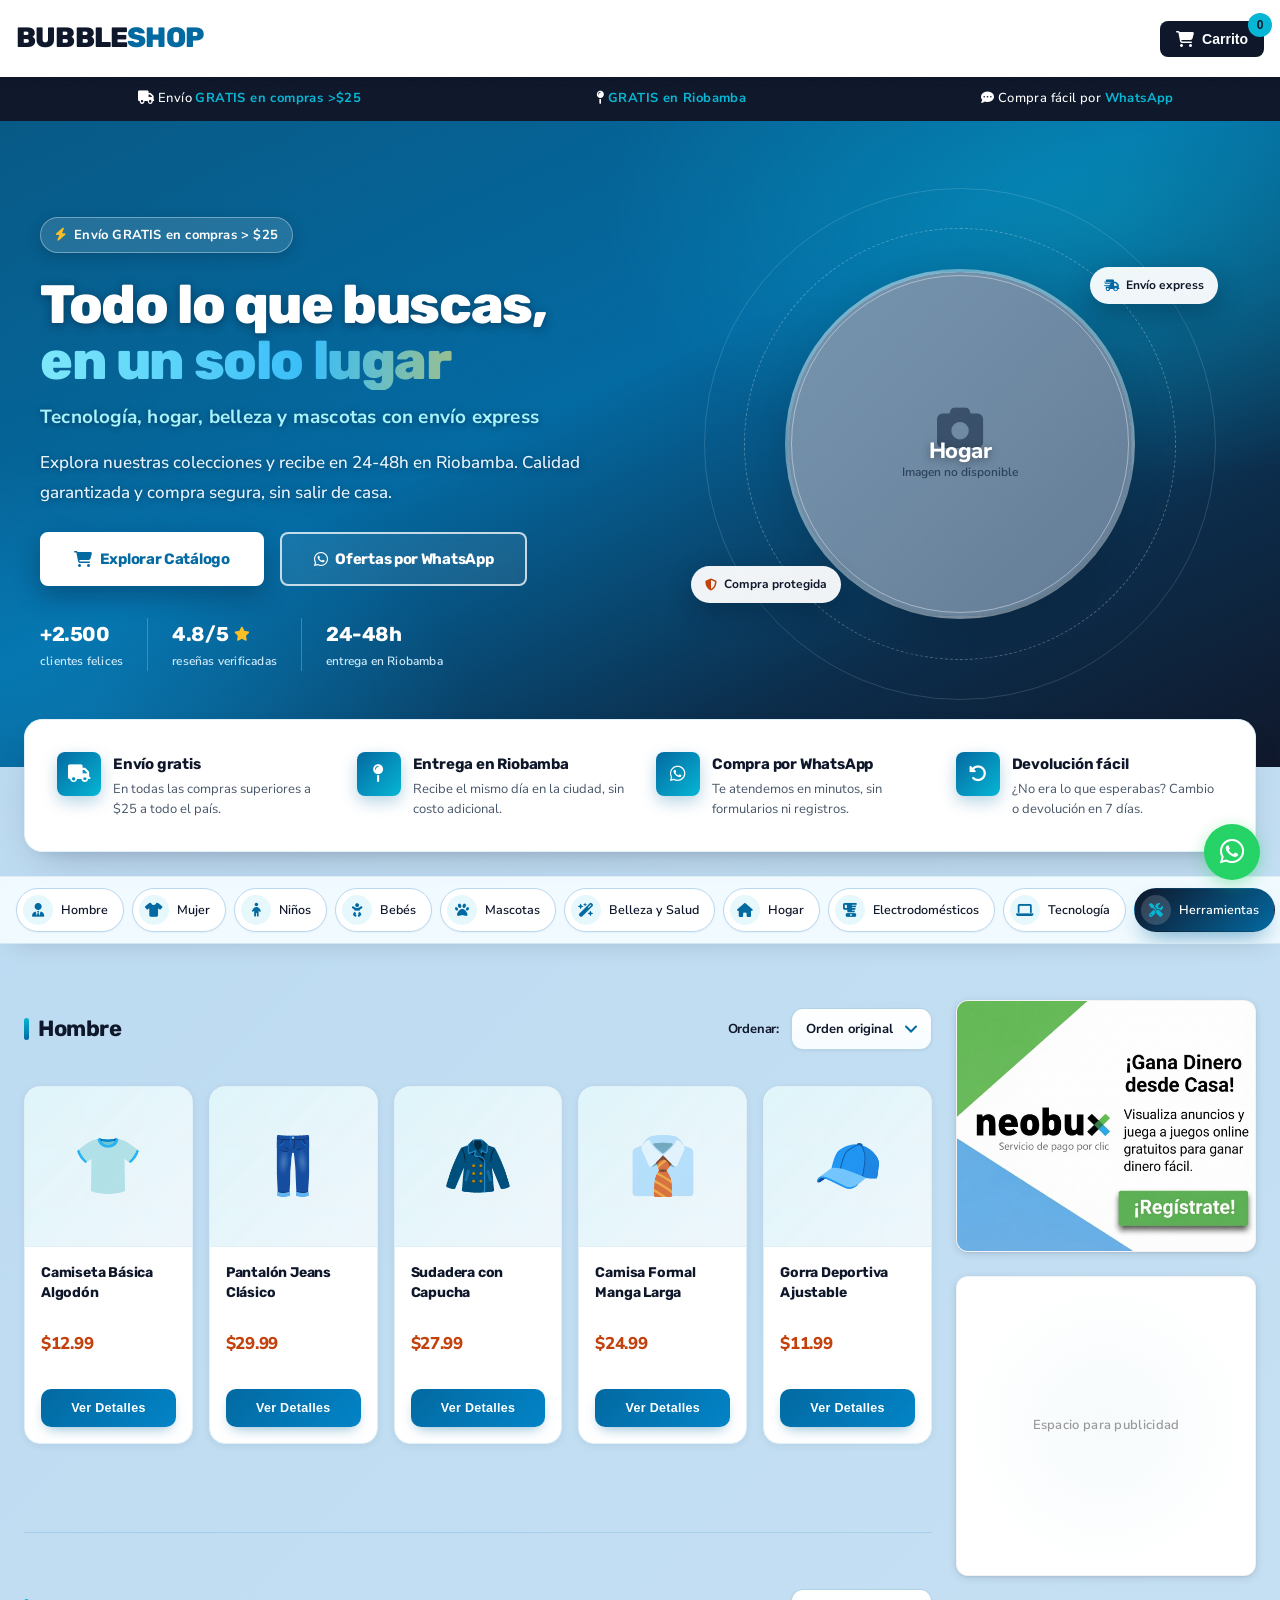
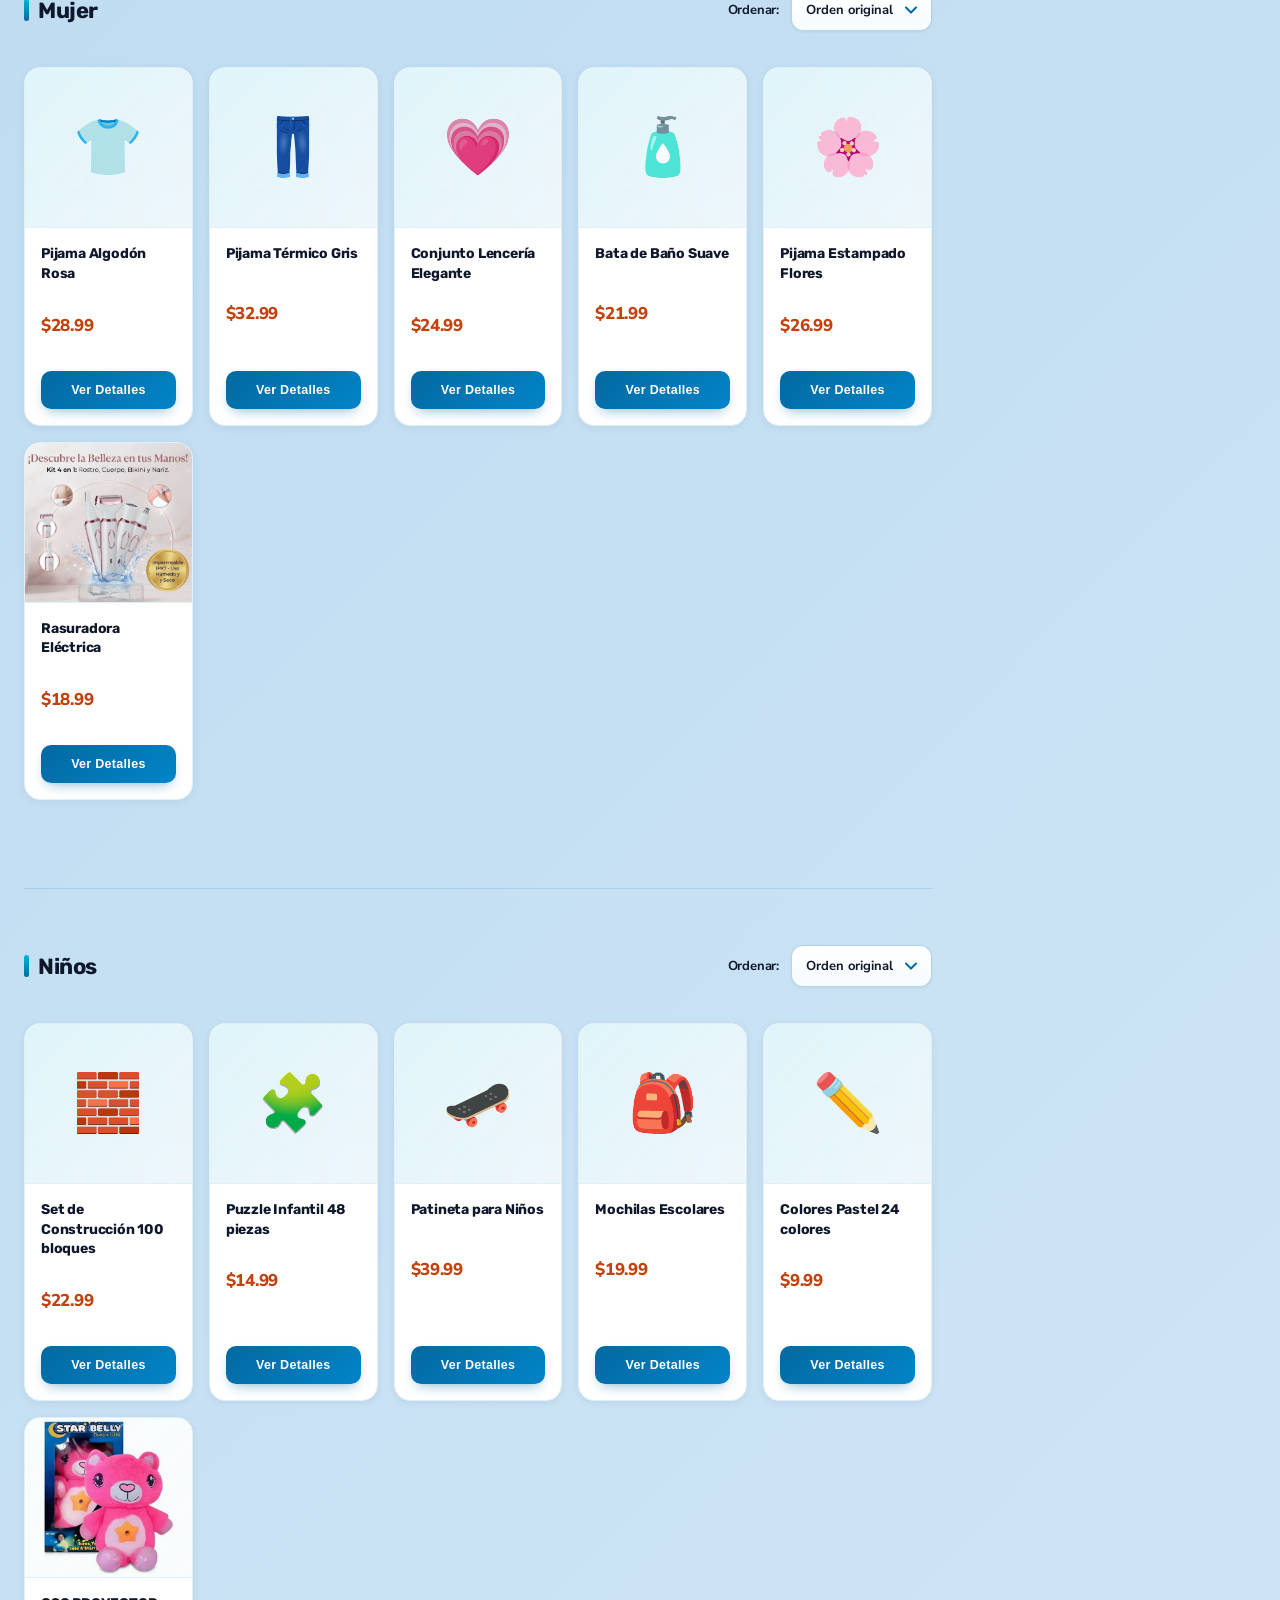
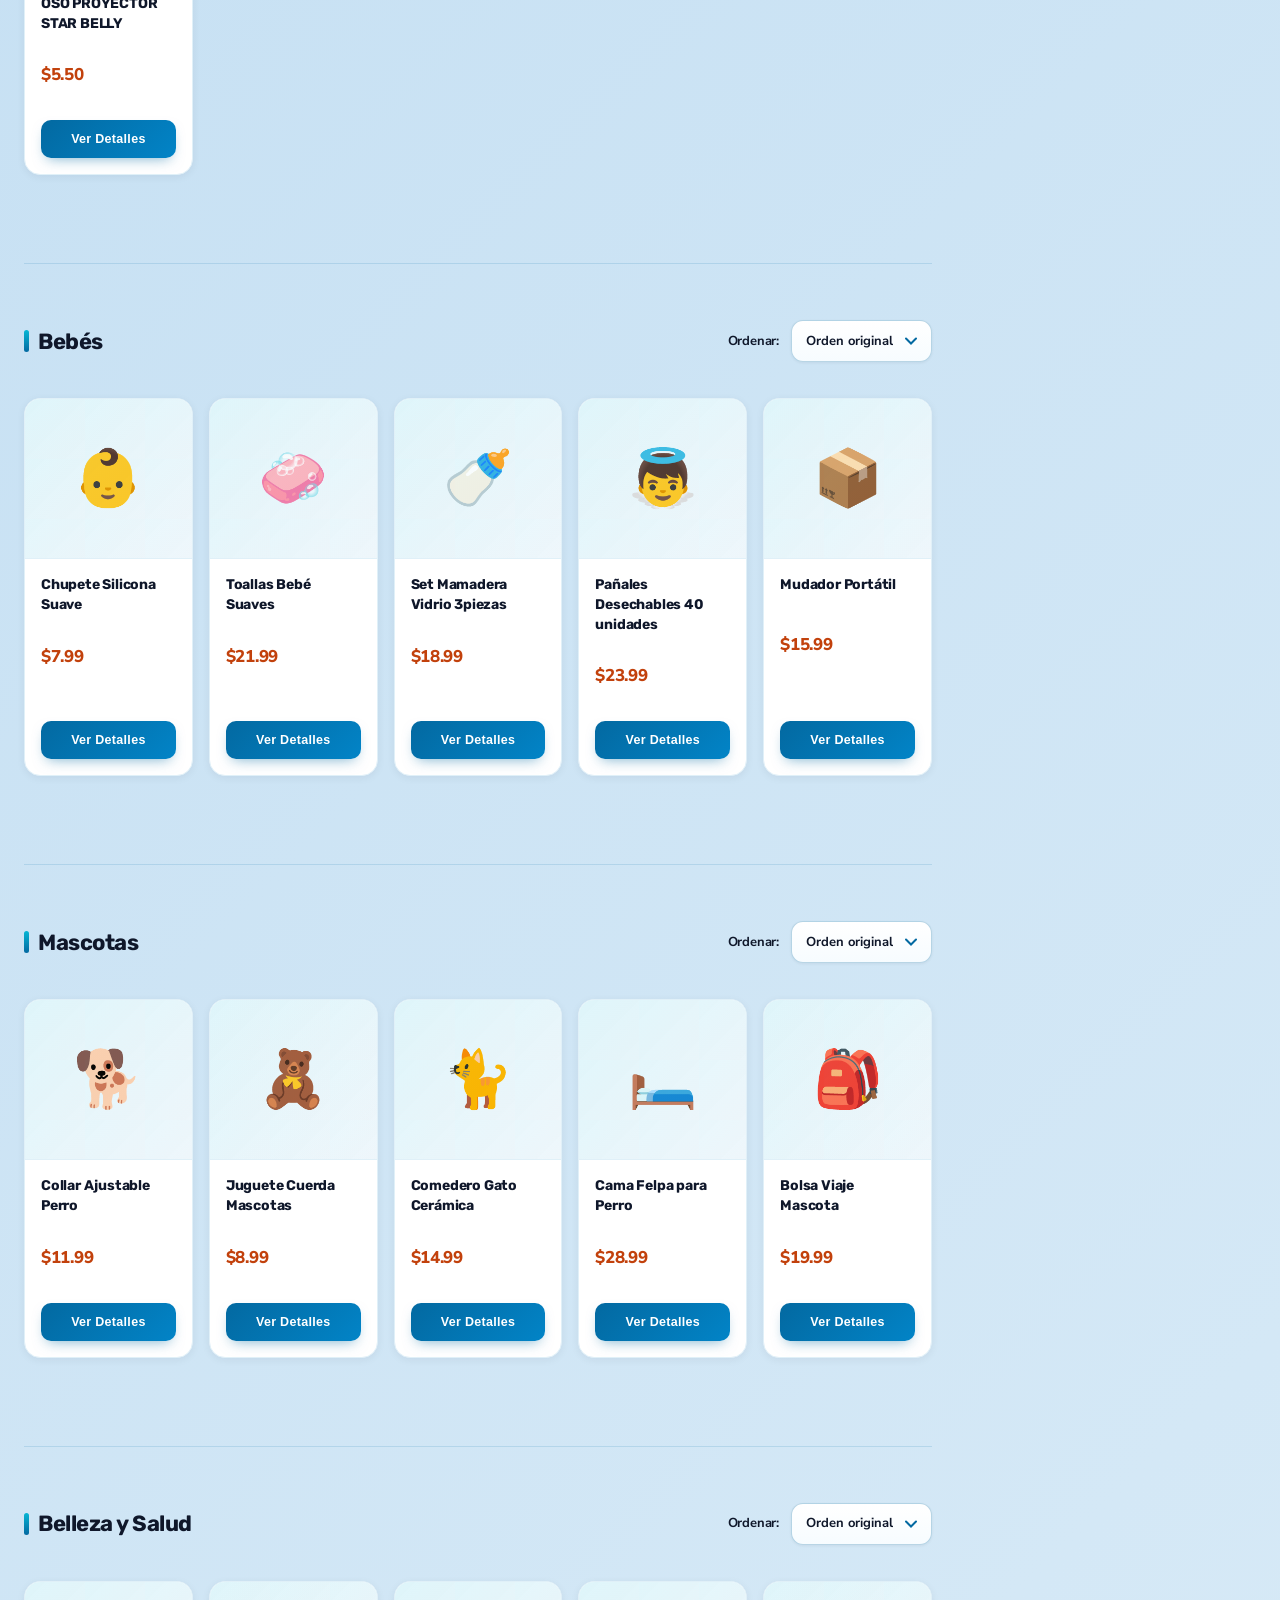
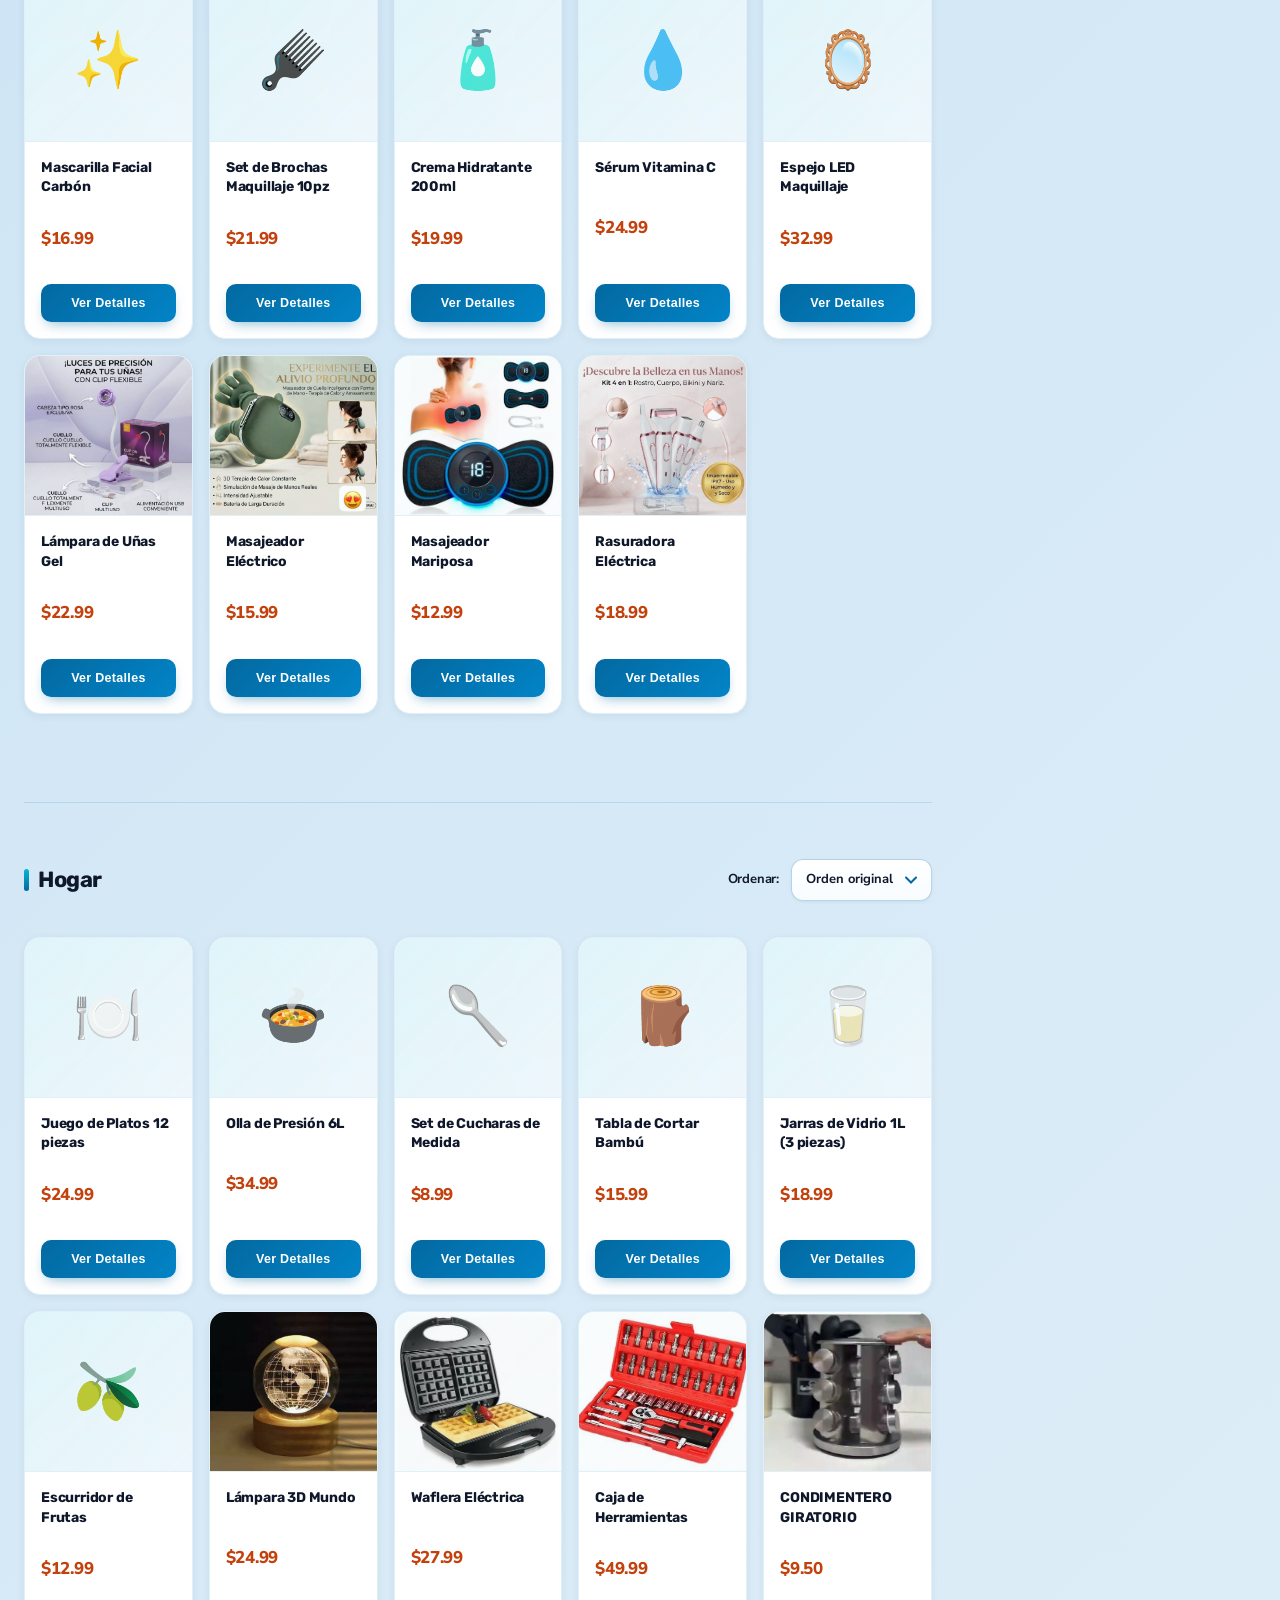
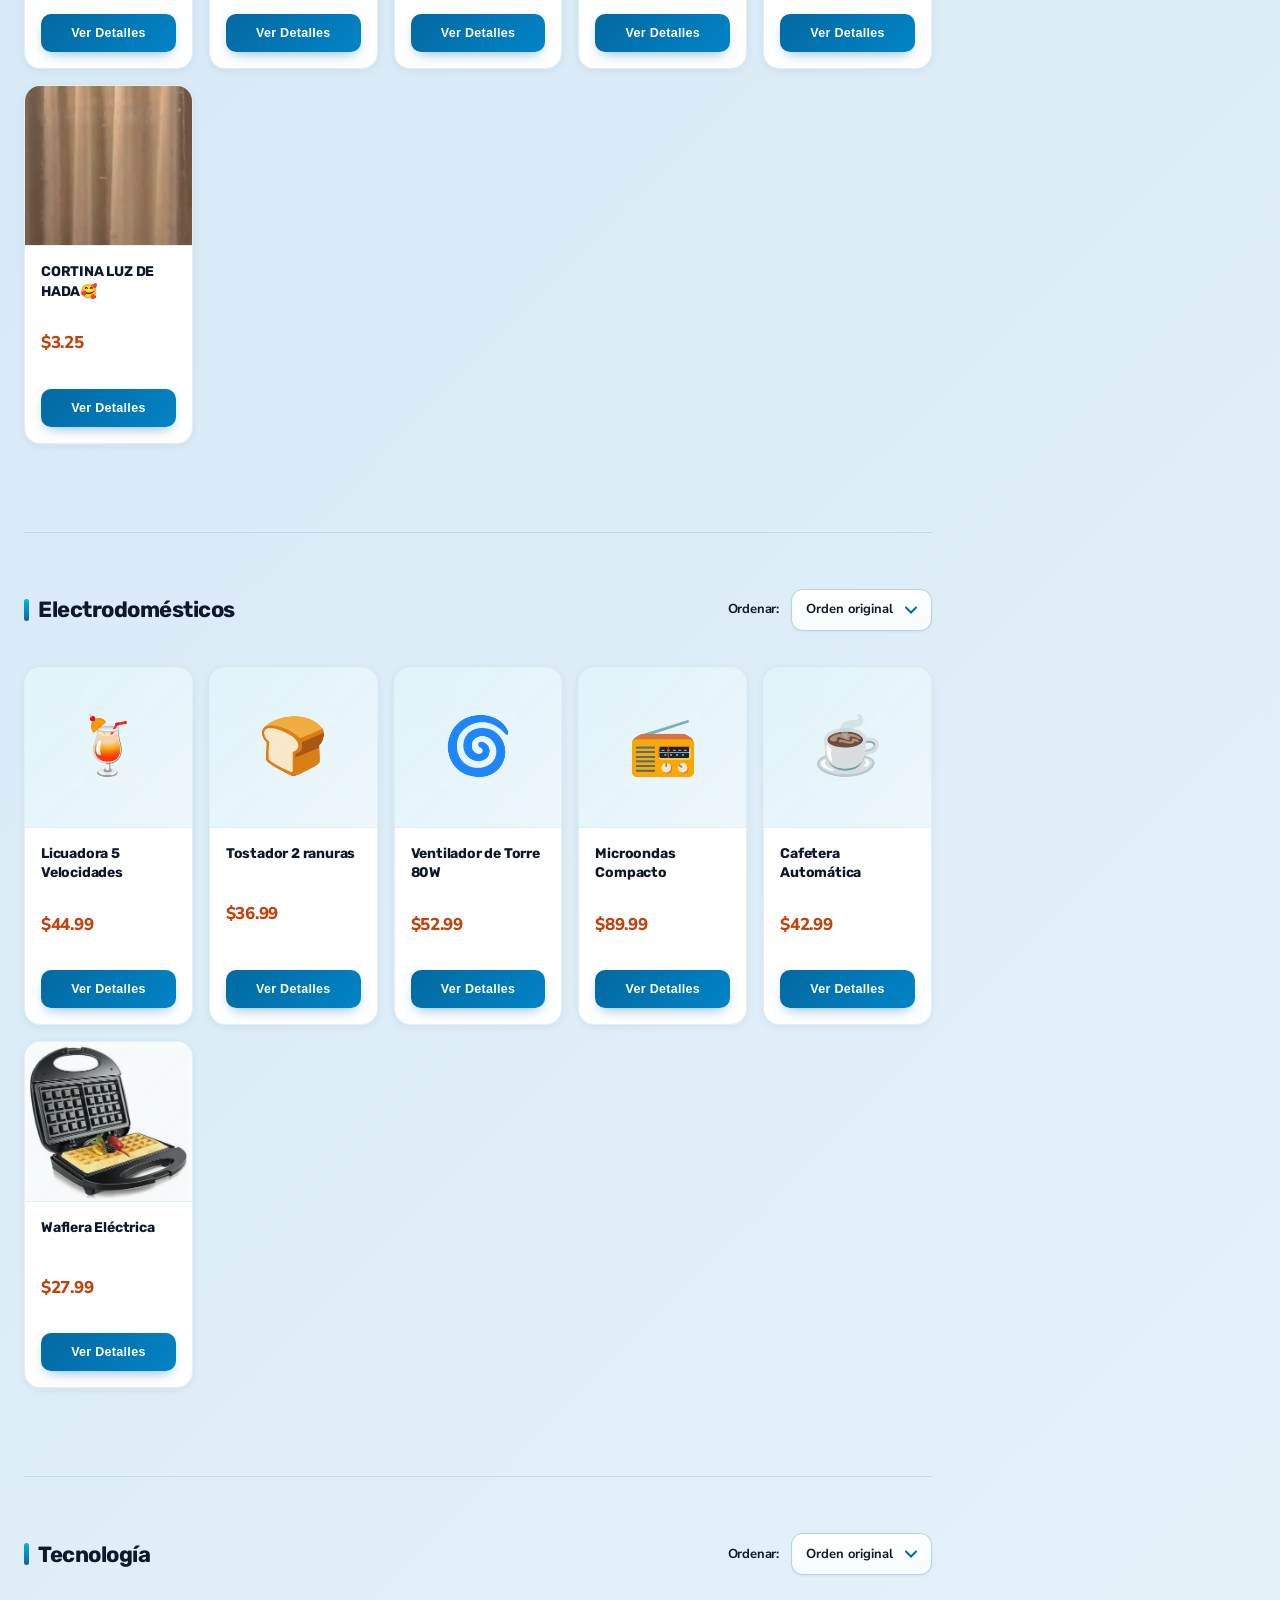
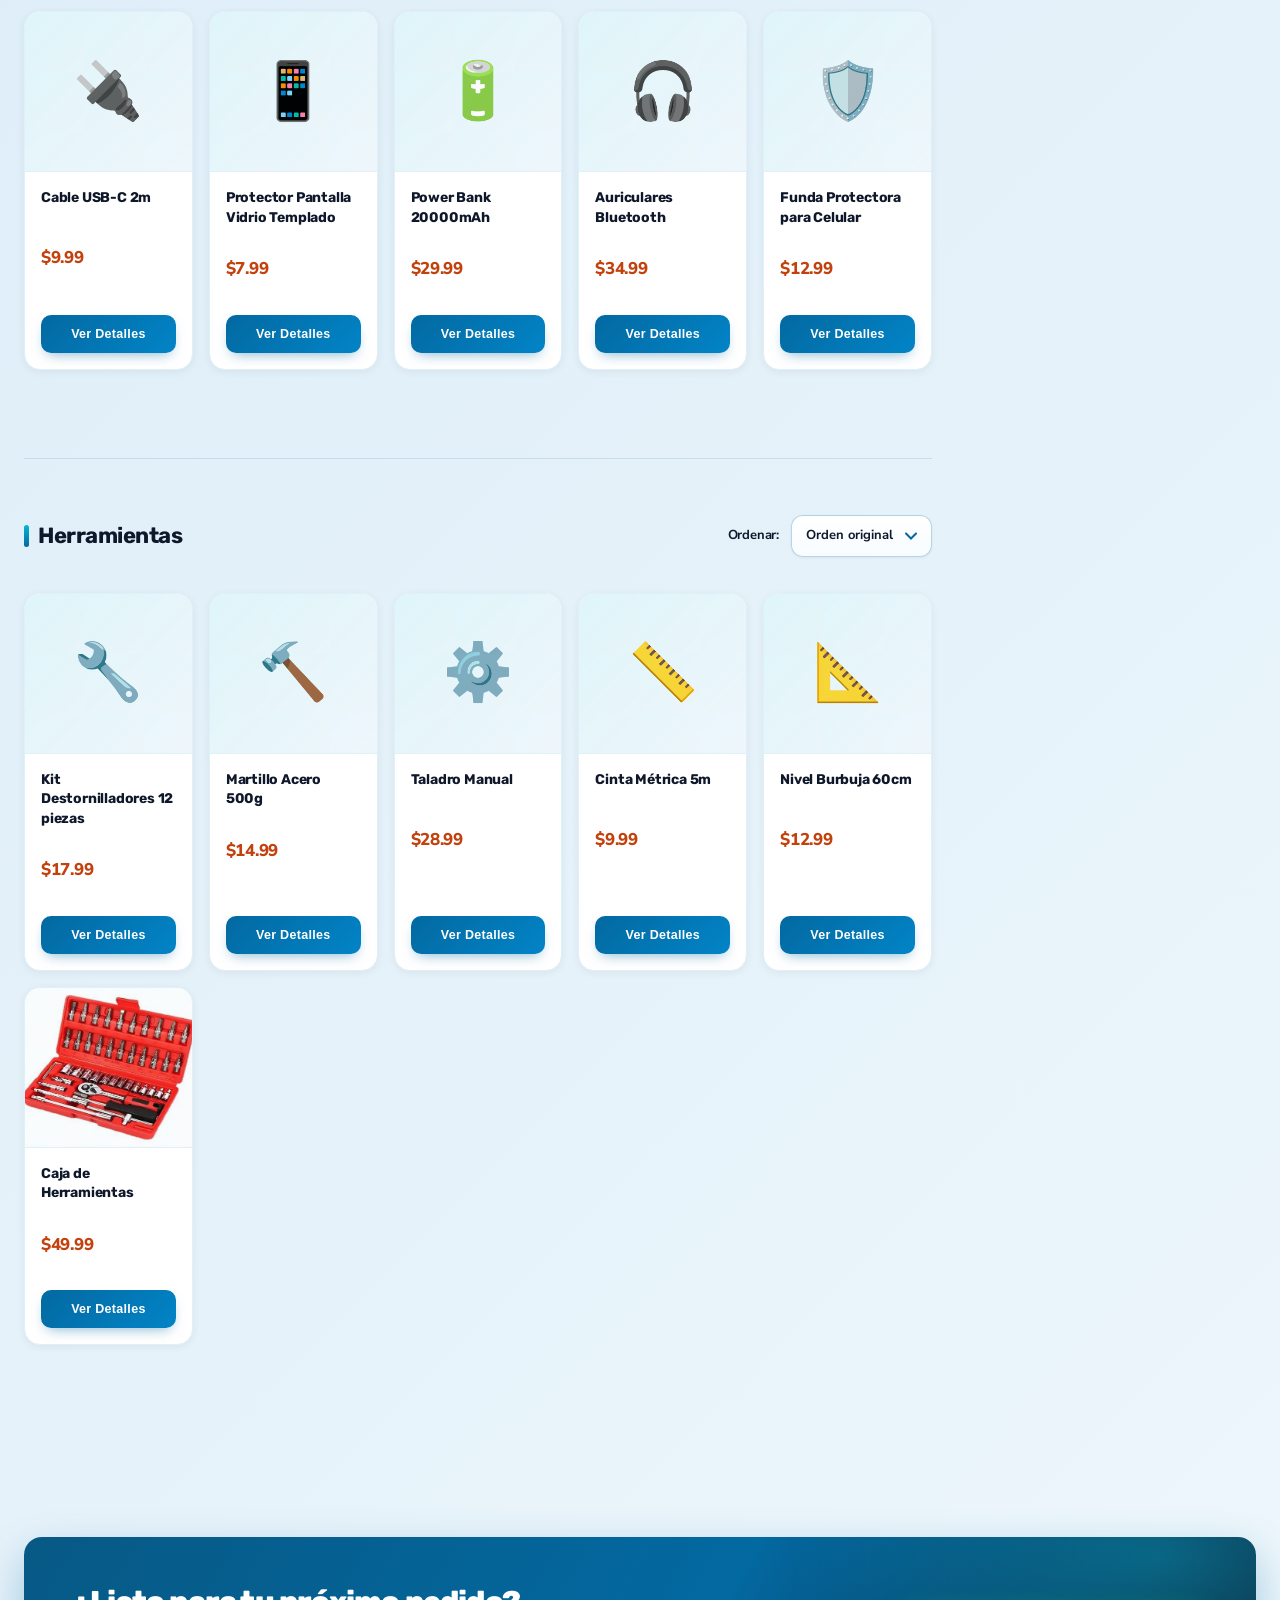
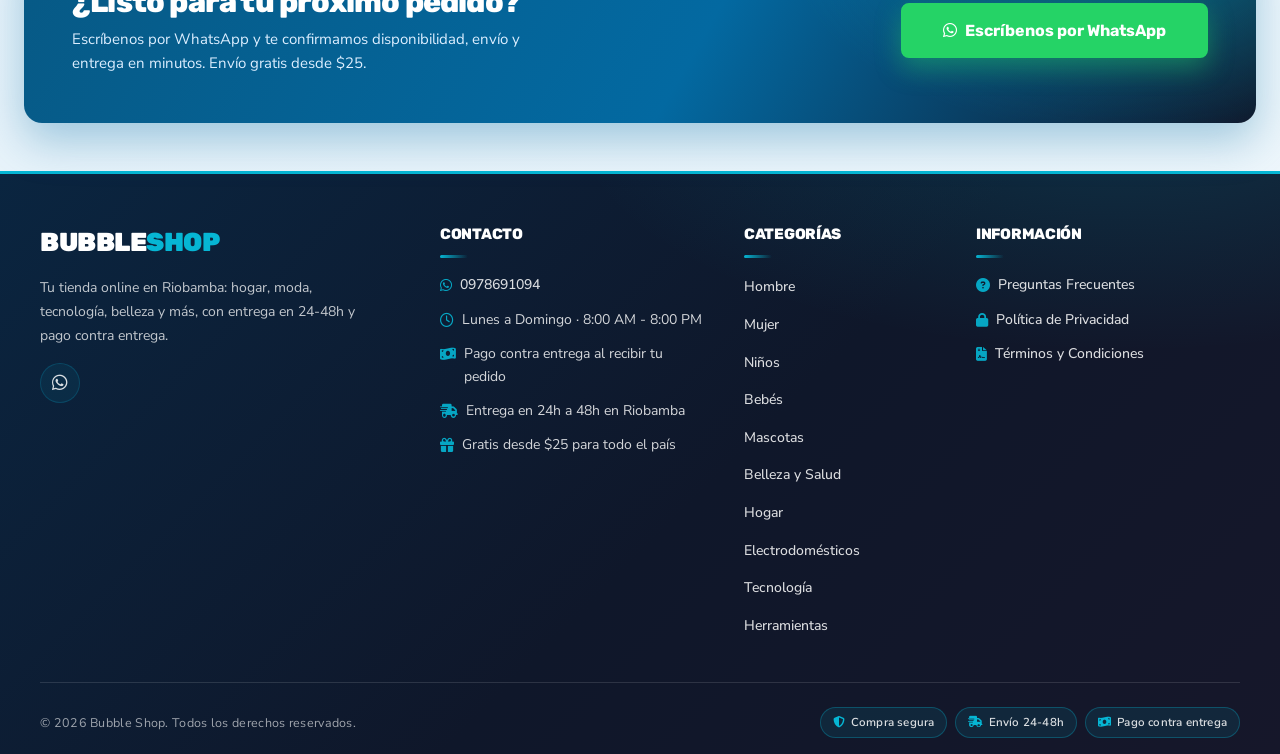
==== commit dd7271da: "Actualizar catálogo de productos Co-authored-by: Copilot <223556219+Copilot@users.noreply.github.com" ====
--- a/index.html
+++ b/index.html
@@ -16,6 +16,7 @@
         rel="stylesheet">
     <!-- Font Awesome para iconos -->
     <link rel="stylesheet" href="https://cdnjs.cloudflare.com/ajax/libs/font-awesome/6.4.0/css/all.min.css"
+        integrity="sha384-iw3OoTErCYJJB9mCa8LNS2hbsQ7M3C0EpIsO/H5+EGAkPGc6rk+V8i04oW/K5xq0"
         crossorigin="anonymous" referrerpolicy="no-referrer" />
     <!-- Bubble Animation Styles -->
     <link rel="stylesheet" href="assets/css/bubble-animation-styles.css">
@@ -2330,40 +2331,103 @@
             animation: revealLeft 0.5s var(--ease-spring) 0.1s backwards;
         }
 
+        /* ============ FAQ: cabecera, lista de tarjetas y ayuda ============ */
+        .modal-cabecera {
+            display: flex;
+            align-items: center;
+            gap: var(--space-lg);
+            margin-bottom: var(--space-xl);
+            padding-right: var(--space-3xl);
+            animation: revealLeft 0.5s var(--ease-spring) 0.1s backwards;
+        }
+
+        .modal-cabecera-icono {
+            width: 52px;
+            height: 52px;
+            flex-shrink: 0;
+            border-radius: 16px;
+            background: linear-gradient(135deg, var(--color-primary) 0%, var(--color-secondary) 100%);
+            color: var(--blanco);
+            display: flex;
+            align-items: center;
+            justify-content: center;
+            font-size: 22px;
+            box-shadow: 0 8px 20px rgba(3, 105, 161, 0.3);
+        }
+
+        .modal-titulo--cabecera {
+            font-size: 24px;
+            margin-bottom: 2px;
+            padding-right: 0;
+        }
+
+        .modal-subtitulo {
+            font-size: 14px;
+            color: #64748B;
+            margin: 0;
+        }
+
+        .faq-lista {
+            display: flex;
+            flex-direction: column;
+            gap: var(--space-md);
+        }
+
         .faq-item {
-            margin-bottom: var(--space-xl);
+            background: var(--blanco);
+            border: 1.5px solid var(--color-border);
+            border-radius: 14px;
+            padding: 0 var(--space-lg);
+            overflow: hidden;
+            transition: border-color 0.25s ease, box-shadow 0.25s ease,
+                background 0.25s ease;
             animation: revealUp 0.5s var(--ease-spring) backwards;
         }
 
-        .faq-item:nth-child(1) {
+        .faq-item:hover {
+            border-color: rgba(6, 182, 212, 0.55);
+            box-shadow: 0 4px 14px rgba(26, 31, 58, 0.07);
+        }
+
+        .faq-item.abierta {
+            border-color: var(--color-primary);
+            background: linear-gradient(180deg, #F0F9FF 0%, #FFFFFF 55%);
+            box-shadow: 0 8px 22px rgba(3, 105, 161, 0.12);
+        }
+
+        .faq-item:nth-of-type(1) {
+            animation-delay: 0.15s;
+        }
+
+        .faq-item:nth-of-type(2) {
             animation-delay: 0.2s;
         }
 
-        .faq-item:nth-child(2) {
+        .faq-item:nth-of-type(3) {
             animation-delay: 0.25s;
         }
 
-        .faq-item:nth-child(3) {
+        .faq-item:nth-of-type(4) {
             animation-delay: 0.3s;
         }
 
-        .faq-item:nth-child(4) {
+        .faq-item:nth-of-type(5) {
             animation-delay: 0.35s;
-        }
-
-        .faq-item:nth-child(5) {
-            animation-delay: 0.4s;
         }
 
         .faq-pregunta {
             font-weight: 700;
+            font-size: 15px;
             color: var(--navy);
-            margin-bottom: var(--space-md);
+            padding: var(--space-lg) 0;
+            margin-bottom: 0;
             cursor: pointer;
             display: flex;
-            align-items: center;
+            flex-direction: row-reverse;
+            align-items: center;
+            justify-content: space-between;
             gap: var(--space-md);
-            transition: all 0.2s var(--ease-smooth);
+            transition: color 0.2s var(--ease-smooth);
             letter-spacing: -0.3px;
         }
 
@@ -2371,36 +2435,45 @@
             display: inline-flex;
             align-items: center;
             justify-content: center;
-            width: 24px;
-            height: 24px;
+            width: 30px;
+            height: 30px;
+            border-radius: 50%;
+            background: #E4F4FD;
             color: var(--color-primary);
             flex-shrink: 0;
+            transition: background 0.3s ease, color 0.3s ease,
+                transform 0.3s var(--ease-spring);
         }
 
         .faq-icon i {
-            font-size: 18px;
-            transition: transform 0.3s var(--ease-spring);
+            font-size: 13px;
         }
 
         .faq-pregunta:hover {
             color: var(--color-primary);
-            transform: translateX(4px);
-        }
-
-        .faq-pregunta:hover .faq-icon i {
-            transform: scale(1.15);
+        }
+
+        .faq-pregunta:hover .faq-icon {
+            transform: scale(1.12);
+        }
+
+        .faq-item.abierta .faq-icon {
+            background: var(--color-primary);
+            color: var(--blanco);
+            transform: scale(1.05);
         }
 
         .faq-respuesta {
-            color: #555;
+            color: #475569;
             font-size: 14px;
-            line-height: 1.7;
-            margin-left: var(--space-2xl);
+            line-height: 1.75;
+            margin-left: 0;
+            padding: 0 44px 0 0;
             max-height: 0;
             overflow: hidden;
             visibility: hidden;
             transition: max-height 0.4s var(--ease-spring), opacity 0.4s ease,
-                visibility 0s linear 0.4s;
+                padding-bottom 0.4s var(--ease-spring), visibility 0s linear 0.4s;
             opacity: 0;
         }
 
@@ -2408,8 +2481,84 @@
             max-height: 500px;
             opacity: 1;
             visibility: visible;
+            padding-bottom: var(--space-lg);
             transition: max-height 0.4s var(--ease-spring), opacity 0.4s ease,
-                visibility 0s linear 0s;
+                padding-bottom 0.4s var(--ease-spring), visibility 0s linear 0s;
+        }
+
+        .faq-ayuda {
+            margin-top: var(--space-xl);
+            padding: var(--space-lg) var(--space-xl);
+            background: linear-gradient(135deg, #F0F9FF 0%, #E6F7FE 100%);
+            border: 1.5px dashed rgba(3, 105, 161, 0.4);
+            border-radius: 14px;
+            display: flex;
+            align-items: center;
+            justify-content: space-between;
+            gap: var(--space-md);
+            flex-wrap: wrap;
+            font-size: 14px;
+            font-weight: 600;
+            color: var(--navy);
+            animation: revealUp 0.5s var(--ease-spring) 0.45s backwards;
+        }
+
+        .faq-ayuda span i {
+            color: var(--color-primary);
+            margin-right: 6px;
+        }
+
+        .faq-ayuda-btn {
+            display: inline-flex;
+            align-items: center;
+            gap: 8px;
+            background: #25D366;
+            color: #FFFFFF;
+            border: none;
+            border-radius: 999px;
+            padding: 10px 20px;
+            font-family: inherit;
+            font-size: 14px;
+            font-weight: 700;
+            cursor: pointer;
+            transition: transform 0.25s var(--ease-spring), box-shadow 0.25s ease;
+        }
+
+        .faq-ayuda-btn:hover {
+            transform: translateY(-2px);
+            box-shadow: 0 8px 18px rgba(37, 211, 102, 0.4);
+        }
+
+        .faq-ayuda-btn:focus-visible {
+            outline: 3px solid rgba(37, 211, 102, 0.5);
+            outline-offset: 2px;
+        }
+
+        @media (max-width: 560px) {
+            .modal-cabecera {
+                padding-right: var(--space-2xl);
+                gap: var(--space-md);
+            }
+
+            .modal-cabecera-icono {
+                width: 44px;
+                height: 44px;
+                font-size: 18px;
+                border-radius: 12px;
+            }
+
+            .modal-titulo--cabecera {
+                font-size: 20px;
+            }
+
+            .faq-respuesta {
+                padding-right: 0;
+            }
+
+            .faq-ayuda {
+                flex-direction: column;
+                align-items: flex-start;
+            }
         }
 
         .modal-contenido h4 {
@@ -3869,8 +4018,15 @@
     <div class="modal" id="faqModal">
         <div class="modal-contenido">
             <button class="modal-cerrar" onclick="cerrarModal('faqModal')"><span class="modal-cerrar-icono"><svg viewBox="0 0 16 16" width="16" height="16" aria-hidden="true" focusable="false"><path d="M4.2 4.2l7.6 7.6M11.8 4.2l-7.6 7.6" fill="none" stroke="currentColor" stroke-width="2.2" stroke-linecap="round"/></svg></span></button>
-            <h2 class="modal-titulo"><i class="fas fa-question-circle"></i> Preguntas Frecuentes</h2>
-
+            <div class="modal-cabecera">
+                <span class="modal-cabecera-icono"><i class="fas fa-headset" aria-hidden="true"></i></span>
+                <div>
+                    <h2 class="modal-titulo modal-titulo--cabecera">Preguntas Frecuentes</h2>
+                    <p class="modal-subtitulo">Resolvemos tus dudas sobre pedidos, envíos y pagos</p>
+                </div>
+            </div>
+
+            <div class="faq-lista">
             <div class="faq-item">
                 <div class="faq-pregunta"
                     onclick="toggleFaq(this)" aria-expanded="false">
@@ -3928,6 +4084,15 @@
                     No almacenamos información sensible en nuestro servidor.
                 </div>
             </div>
+            </div>
+
+            <div class="faq-ayuda">
+                <span><i class="fas fa-comment-dots" aria-hidden="true"></i> ¿No encontraste tu respuesta?</span>
+                <button class="faq-ayuda-btn" type="button"
+                    onclick="window.open('https://wa.me/593978691094?text=' + encodeURIComponent('Hola, tengo una pregunta'), '_blank')">
+                    <i class="fab fa-whatsapp" aria-hidden="true"></i> Escríbenos
+                </button>
+            </div>
         </div>
     </div>
 
@@ -3935,7 +4100,13 @@
     <div class="modal" id="politicaModal">
         <div class="modal-contenido">
             <button class="modal-cerrar" onclick="cerrarModal('politicaModal')"><span class="modal-cerrar-icono"><svg viewBox="0 0 16 16" width="16" height="16" aria-hidden="true" focusable="false"><path d="M4.2 4.2l7.6 7.6M11.8 4.2l-7.6 7.6" fill="none" stroke="currentColor" stroke-width="2.2" stroke-linecap="round"/></svg></span></button>
-            <h2 class="modal-titulo"><i class="fas fa-lock"></i> Política de Privacidad</h2>
+            <div class="modal-cabecera">
+                <span class="modal-cabecera-icono"><i class="fas fa-lock" aria-hidden="true"></i></span>
+                <div>
+                    <h2 class="modal-titulo modal-titulo--cabecera">Política de Privacidad</h2>
+                    <p class="modal-subtitulo">Cómo recopilamos, usamos y protegemos tus datos</p>
+                </div>
+            </div>
 
             <h4>1. Información que Recopilamos</h4>
             <p>Bubble Shop recopila únicamente la información que voluntariamente proporcionas a través de WhatsApp al
@@ -3971,7 +4142,13 @@
     <div class="modal" id="terminosModal">
         <div class="modal-contenido">
             <button class="modal-cerrar" onclick="cerrarModal('terminosModal')"><span class="modal-cerrar-icono"><svg viewBox="0 0 16 16" width="16" height="16" aria-hidden="true" focusable="false"><path d="M4.2 4.2l7.6 7.6M11.8 4.2l-7.6 7.6" fill="none" stroke="currentColor" stroke-width="2.2" stroke-linecap="round"/></svg></span></button>
-            <h2 class="modal-titulo"><i class="fas fa-file-contract"></i> Términos y Condiciones</h2>
+            <div class="modal-cabecera">
+                <span class="modal-cabecera-icono"><i class="fas fa-file-contract" aria-hidden="true"></i></span>
+                <div>
+                    <h2 class="modal-titulo modal-titulo--cabecera">Términos y Condiciones</h2>
+                    <p class="modal-subtitulo">Reglas de compra, pagos, envíos y devoluciones</p>
+                </div>
+            </div>
 
             <h4>1. Aceptación de Términos</h4>
             <p>Al utilizar Bubble Shop, aceptas estos términos y condiciones en su totalidad. Si no estás de acuerdo,
@@ -4058,7 +4235,7 @@
                     </div>
 
                     <button class="btn-agregar-galeria" onclick="agregarAlCarritoDesdeGaleria()" id="btnAgregarGaleria">
-                        🛒 Agregar al Carrito
+                        <i class="fas fa-cart-plus" aria-hidden="true"></i> Agregar al Carrito
                     </button>
                     <div class="producto-envio-nota">🚚 Envío a todo el Ecuador · Cambios y garantía incluidos</div>
                 </div>
@@ -4067,74 +4244,10 @@
     </div>
 
     <!-- ============ SCRIPT ============ -->
+    <script src="assets/js/productos-data.js"></script>
     <script>
-        // ============ DATOS DE PRODUCTOS ============
-        // Cada producto declara sus categorías en `categorias: [...]` (puede ser más de una).
-        // Ejemplo: categorias: ['hombre', 'belleza'] → aparece en ambas secciones.
-        // Imágenes: sube el archivo a assets/images/products/ y escribe SOLO su nombre:
-        //   imagenes: ['lampara_3d_luna.jpeg', 'lampara_3d_luna_info.jpeg']
-        // (la primera es portada; si no hay imagen se muestra `emoji`).
-        const productos = [
-            { id: 1, categorias: ['hogar'], nombre: 'Juego de Platos 12 piezas', emoji: '🍽️', precio: 24.99, stock: true, imagenes: ['🍽️', '🥘', '🍴'], descripcion: 'Juego completo de platos de cerámica de alta calidad. Incluye 12 piezas: 4 platos grandes, 4 medianos y 4 pequeños. Perfectos para comidas familiares.' },
-            { id: 2, categorias: ['hogar'], nombre: 'Olla de Presión 6L', emoji: '🍲', precio: 34.99, stock: true, imagenes: ['🍲', '🔥', '⏱️'], descripcion: 'Olla de presión con capacidad de 6 litros. Material de aluminio duradero. Incluye válvulas de seguridad. Ideal para cocinar rápido y ahorrar energía.' },
-            { id: 3, categorias: ['hogar'], nombre: 'Set de Cucharas de Medida', emoji: '🥄', precio: 8.99, stock: true, imagenes: ['🥄', '📏', '🎯'], descripcion: 'Set de 4 cucharas medidoras en acero inoxidable. Perfectas para repostería y cocina. Incluye marcas en ml y onzas fluidas.' },
-            { id: 4, categorias: ['hogar'], nombre: 'Tabla de Cortar Bambú', emoji: '🪵', precio: 15.99, stock: true },
-            { id: 5, categorias: ['hogar'], nombre: 'Jarras de Vidrio 1L (3 piezas)', emoji: '🥛', precio: 18.99, stock: true },
-            { id: 6, categorias: ['hogar'], nombre: 'Escurridor de Frutas', emoji: '🫒', precio: 12.99, stock: true },
-            { id: 47, categorias: ['hogar'], nombre: 'Lámpara 3D Mundo', emoji: '💡', precio: 24.99, stock: true, imagenes: ['lampara_3d_mundo.jpeg', 'lampara_3d_luna.jpeg'], descripcion: 'Lámpara decorativa 3D con silueta de mundo. Iluminación suave y ambiental para escritorio o mesita. Diseño moderno que funciona como lámpara y como pieza de decoración.' },
-            // { id: 48, categorias: ['hogar'], nombre: 'Lámpara 3D Luna', emoji: '🌙', precio: 19.99, stock: true, imagenes: ['lampara_3d_luna.jpeg'], descripcion: 'Lámpara con forma de luna en 3D. Luz cálida regulable, ideal para dormitorios y lectura. Base estable y diseño minimalista.' },
-            { id: 7, categorias: ['ninos'], nombre: 'Set de Construcción 100 bloques', emoji: '🧱', precio: 22.99, stock: true },
-            { id: 8, categorias: ['ninos'], nombre: 'Puzzle Infantil 48 piezas', emoji: '🧩', precio: 14.99, stock: true },
-            { id: 9, categorias: ['ninos'], nombre: 'Patineta para Niños', emoji: '🛹', precio: 39.99, stock: true },
-            { id: 10, categorias: ['ninos'], nombre: 'Mochilas Escolares', emoji: '🎒', precio: 19.99, stock: true },
-            { id: 11, categorias: ['ninos'], nombre: 'Colores Pastel 24 colores', emoji: '✏️', precio: 9.99, stock: true },
-            { id: 12, categorias: ['mujer'], nombre: 'Pijama Algodón Rosa', emoji: '👕', precio: 28.99, stock: true },
-            { id: 13, categorias: ['mujer'], nombre: 'Pijama Térmico Gris', emoji: '👖', precio: 32.99, stock: true },
-            { id: 14, categorias: ['mujer'], nombre: 'Conjunto Lencería Elegante', emoji: '💗', precio: 24.99, stock: true },
-            { id: 15, categorias: ['mujer'], nombre: 'Bata de Baño Suave', emoji: '🧴', precio: 21.99, stock: true },
-            { id: 16, categorias: ['mujer'], nombre: 'Pijama Estampado Flores', emoji: '🌸', precio: 26.99, stock: true },
-            { id: 55, categorias: ['hombre'], nombre: 'Camiseta Básica Algodón', emoji: '👕', precio: 12.99, stock: true },
-            { id: 56, categorias: ['hombre'], nombre: 'Pantalón Jeans Clásico', emoji: '👖', precio: 29.99, stock: true },
-            { id: 57, categorias: ['hombre'], nombre: 'Sudadera con Capucha', emoji: '🧥', precio: 27.99, stock: true },
-            { id: 58, categorias: ['hombre'], nombre: 'Camisa Formal Manga Larga', emoji: '👔', precio: 24.99, stock: true },
-            { id: 59, categorias: ['hombre'], nombre: 'Gorra Deportiva Ajustable', emoji: '🧢', precio: 11.99, stock: true },
-            { id: 17, categorias: ['tecnologia'], nombre: 'Cable USB-C 2m', emoji: '🔌', precio: 9.99, stock: true },
-            { id: 18, categorias: ['tecnologia'], nombre: 'Protector Pantalla Vidrio Templado', emoji: '📱', precio: 7.99, stock: true },
-            { id: 19, categorias: ['tecnologia'], nombre: 'Power Bank 20000mAh', emoji: '🔋', precio: 29.99, stock: true },
-            { id: 20, categorias: ['tecnologia'], nombre: 'Auriculares Bluetooth', emoji: '🎧', precio: 34.99, stock: true },
-            { id: 21, categorias: ['tecnologia'], nombre: 'Funda Protectora para Celular', emoji: '🛡️', precio: 12.99, stock: true },
-            { id: 22, categorias: ['electrodomesticos'], nombre: 'Licuadora 5 Velocidades', emoji: '🍹', precio: 44.99, stock: true },
-            { id: 23, categorias: ['electrodomesticos'], nombre: 'Tostador 2 ranuras', emoji: '🍞', precio: 36.99, stock: true },
-            { id: 24, categorias: ['electrodomesticos'], nombre: 'Ventilador de Torre 80W', emoji: '🌀', precio: 52.99, stock: true },
-            { id: 25, categorias: ['electrodomesticos'], nombre: 'Microondas Compacto', emoji: '📻', precio: 89.99, stock: true },
-            { id: 26, categorias: ['electrodomesticos'], nombre: 'Cafetera Automática', emoji: '☕', precio: 42.99, stock: true },
-            { id: 49, categorias: ['electrodomesticos', 'hogar'], nombre: 'Waflera Eléctrica', emoji: '🧇', precio: 27.99, stock: true, imagenes: ['waflera.jpeg', 'waflera_info.jpeg'], descripcion: 'Waflera eléctrica con placas antiadherentes y control de temperatura. Prepara waffles crujientes en minutos. Compacta y fácil de limpiar.' },
-            { id: 27, categorias: ['mascotas'], nombre: 'Collar Ajustable Perro', emoji: '🐕', precio: 11.99, stock: true },
-            { id: 28, categorias: ['mascotas'], nombre: 'Juguete Cuerda Mascotas', emoji: '🧸', precio: 8.99, stock: true },
-            { id: 29, categorias: ['mascotas'], nombre: 'Comedero Gato Cerámica', emoji: '🐈', precio: 14.99, stock: true },
-            { id: 30, categorias: ['mascotas'], nombre: 'Cama Felpa para Perro', emoji: '🛏️', precio: 28.99, stock: true },
-            { id: 31, categorias: ['mascotas'], nombre: 'Bolsa Viaje Mascota', emoji: '🎒', precio: 19.99, stock: true },
-            { id: 32, categorias: ['belleza'], nombre: 'Mascarilla Facial Carbón', emoji: '✨', precio: 16.99, stock: true },
-            { id: 33, categorias: ['belleza'], nombre: 'Set de Brochas Maquillaje 10pz', emoji: '🪮', precio: 21.99, stock: true },
-            { id: 34, categorias: ['belleza'], nombre: 'Crema Hidratante 200ml', emoji: '🧴', precio: 19.99, stock: true },
-            { id: 35, categorias: ['belleza'], nombre: 'Sérum Vitamina C', emoji: '💧', precio: 24.99, stock: true },
-            { id: 36, categorias: ['belleza'], nombre: 'Espejo LED Maquillaje', emoji: '🪞', precio: 32.99, stock: true },
-            { id: 51, categorias: ['belleza'], nombre: 'Lámpara de Uñas Gel', emoji: '💅', precio: 22.99, stock: true, imagenes: ['lampara_unias_gel.jpeg'], descripcion: 'Lámpara UV/LED para esmalte de uñas en gel. Curado rápido y uniforme, apagado automático. Ideal para manicura en casa.' },
-            { id: 52, categorias: ['belleza'], nombre: 'Masajeador Eléctrico', emoji: '💆', precio: 15.99, stock: true, imagenes: ['masajeador_electrico.jpeg', 'masajeador_electrico_info.jpeg'], descripcion: 'Masajeador eléctrico portátil con múltiples modos de vibración. Alivia tensión muscular en cuello, espalda y hombros. Recargable por USB.' },
-            { id: 53, categorias: ['belleza'], nombre: 'Masajeador Mariposa', emoji: '🦋', precio: 12.99, stock: true, imagenes: ['masajeador_mariposa.jpeg', 'masajeador_mariposa_info.jpeg'], descripcion: 'Masajeador con forma de mariposa, suave y silencioso. Perfecto para manos, pies y puntos de tensión. Diseño ergonómico y ligero.' },
-            { id: 54, categorias: ['belleza', 'mujer'], nombre: 'Rasuradora Eléctrica', emoji: '🪒', precio: 18.99, stock: true, imagenes: ['rasuradora_electrica.jpeg', 'rasuradora_electrica_info.jpeg', 'rasuradora_electrica_detalle.jpeg'], descripcion: 'Rasuradora eléctrica recargable con cabezal flotante y protección para la piel. Uso húmedo o seco, incluye cepillo de limpieza. Acabado sin irritaciones.' },
-            { id: 37, categorias: ['herramientas'], nombre: 'Kit Destornilladores 12 piezas', emoji: '🔧', precio: 17.99, stock: true },
-            { id: 38, categorias: ['herramientas'], nombre: 'Martillo Acero 500g', emoji: '🔨', precio: 14.99, stock: true },
-            { id: 39, categorias: ['herramientas'], nombre: 'Taladro Manual', emoji: '⚙️', precio: 28.99, stock: true },
-            { id: 40, categorias: ['herramientas'], nombre: 'Cinta Métrica 5m', emoji: '📏', precio: 9.99, stock: true },
-            { id: 41, categorias: ['herramientas'], nombre: 'Nivel Burbuja 60cm', emoji: '📐', precio: 12.99, stock: true },
-            { id: 50, categorias: ['herramientas', 'hogar'], nombre: 'Caja de Herramientas', emoji: '🧰', precio: 49.99, stock: true, imagenes: ['caja_herramientas.jpeg', 'caja_herramientas_piezas.jpeg'], descripcion: 'Caja de herramientas con piezas esenciales para el hogar: martillo, destornilladores, alicates, cinta métrica y más. Maletín organizador con compartimentos.' },
-            { id: 42, categorias: ['bebes'], nombre: 'Chupete Silicona Suave', emoji: '👶', precio: 7.99, stock: true },
-            { id: 43, categorias: ['bebes'], nombre: 'Toallas Bebé Suaves', emoji: '🧼', precio: 21.99, stock: true },
-            { id: 44, categorias: ['bebes'], nombre: 'Set Mamadera Vidrio 3piezas', emoji: '🍼', precio: 18.99, stock: true },
-            { id: 45, categorias: ['bebes'], nombre: 'Pañales Desechables 40 unidades', emoji: '👼', precio: 23.99, stock: true },
-            { id: 46, categorias: ['bebes'], nombre: 'Mudador Portátil', emoji: '📦', precio: 15.99, stock: true },
-        ];
+        // Los productos viven en assets/js/productos-data.js
+        // (generado desde data/catalogo.json — ver scripts/catalogo.py)
 
         const categorias = {
             'hombre': 'Hombre',
@@ -4223,6 +4336,8 @@
             const respuesta = pregunta.nextElementSibling;
             if (!respuesta || !respuesta.classList.contains('faq-respuesta')) return;
             const abierta = respuesta.classList.toggle('visible');
+            const item = pregunta.closest('.faq-item');
+            if (item) item.classList.toggle('abierta', abierta);
             pregunta.setAttribute('aria-expanded', abierta ? 'true' : 'false');
             const icono = pregunta.querySelector('.faq-icon i');
             if (icono) icono.className = abierta ? 'fas fa-minus-circle' : 'fas fa-plus-circle';
@@ -4371,12 +4486,12 @@
 
             // Mostrar feedback visual
             const boton = document.getElementById('btnAgregarGaleria');
-            const originalText = boton.textContent;
-            boton.textContent = '✓ ¡Agregado!';
+            const originalHTML = boton.innerHTML;
+            boton.innerHTML = '<i class="fas fa-check" aria-hidden="true"></i> ¡Agregado!';
             boton.style.background = 'linear-gradient(135deg, #27AE60 0%, #229954 100%)';
 
             setTimeout(() => {
-                boton.textContent = originalText;
+                boton.innerHTML = originalHTML;
                 boton.style.background = '';
             }, 1500);
 
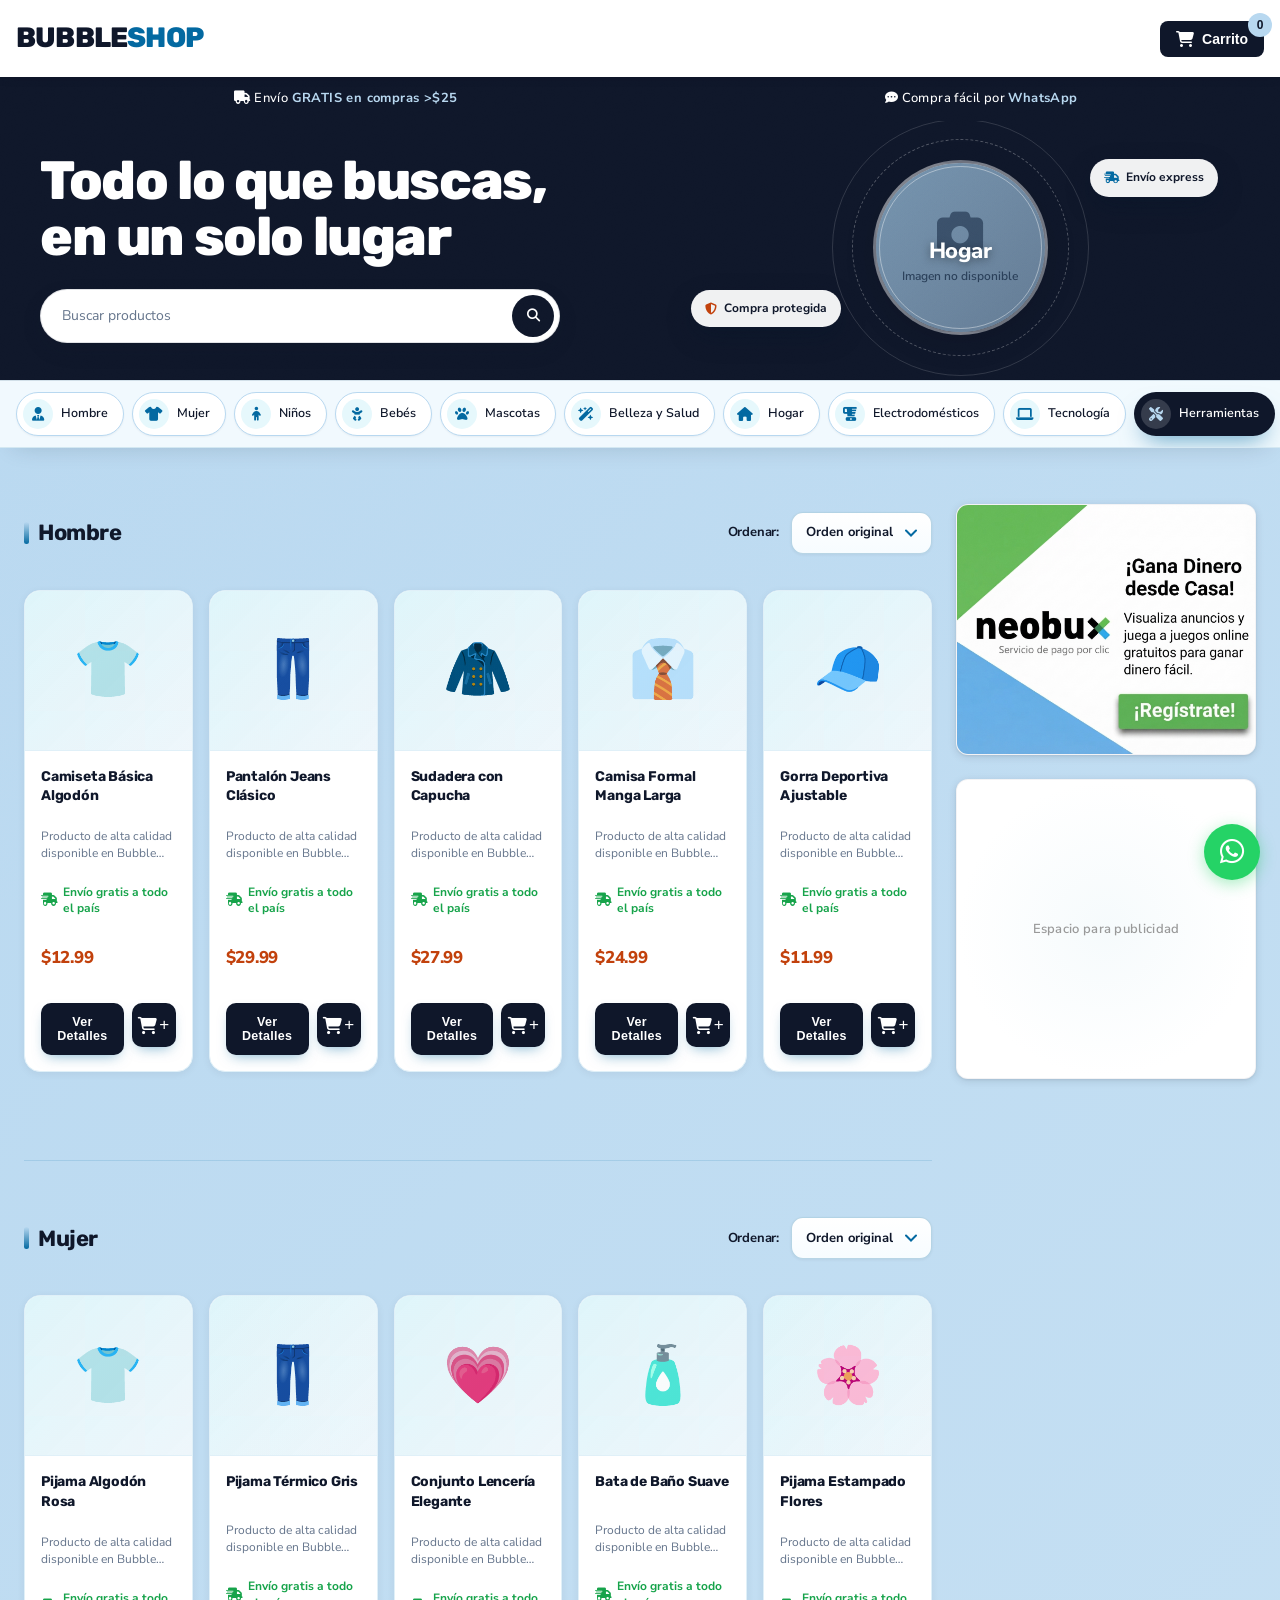
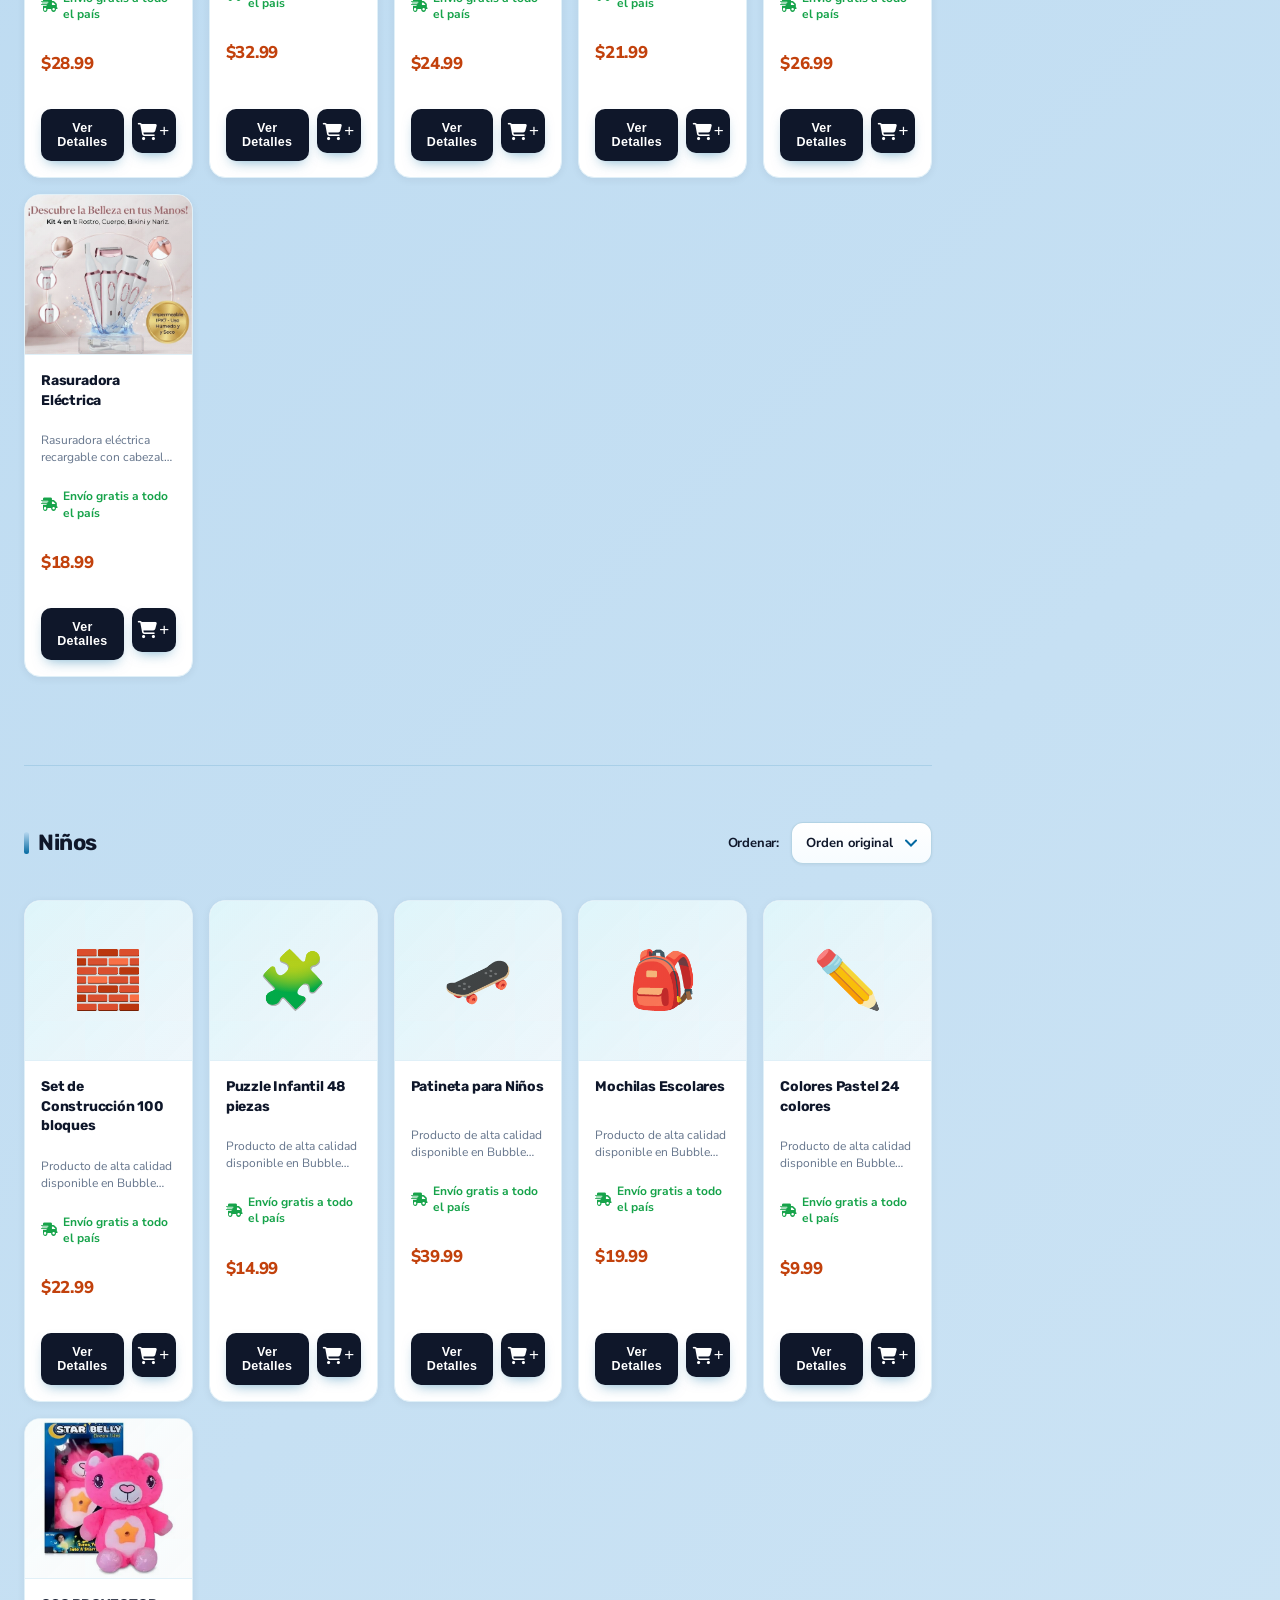
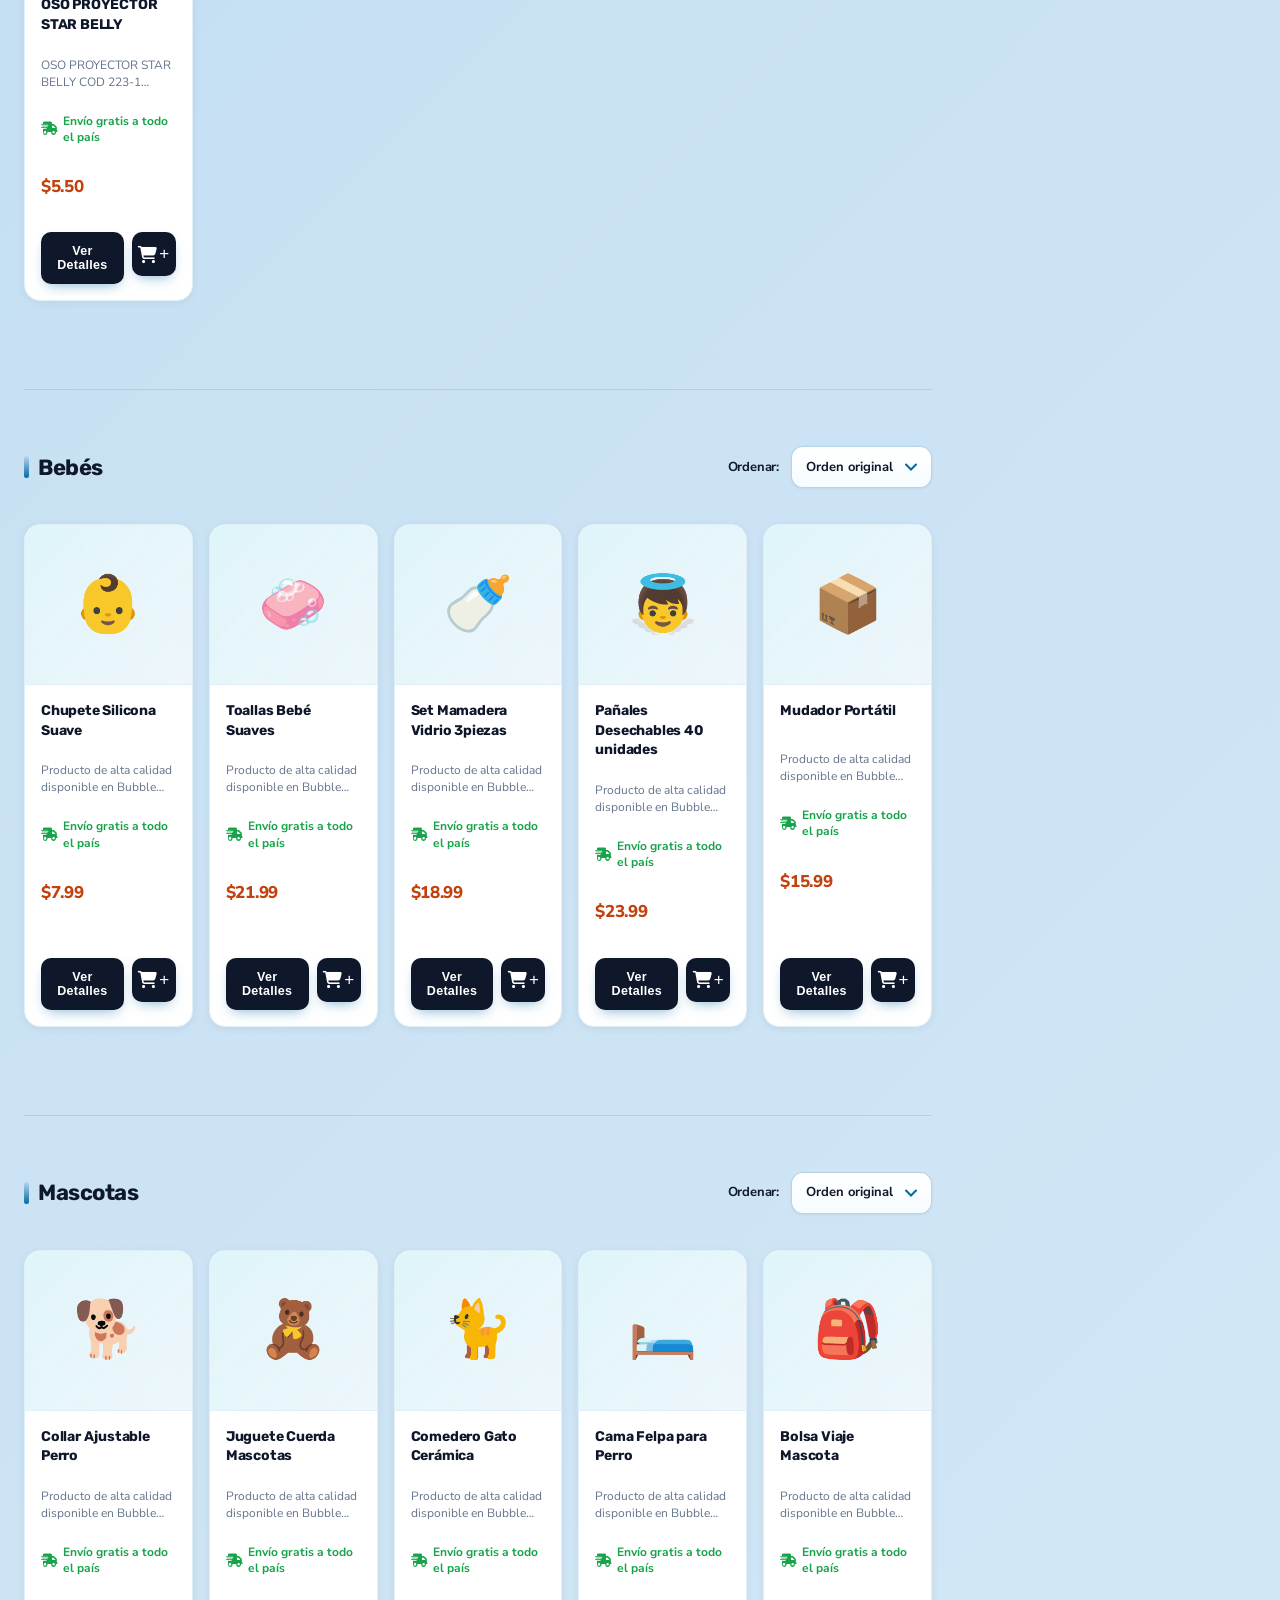
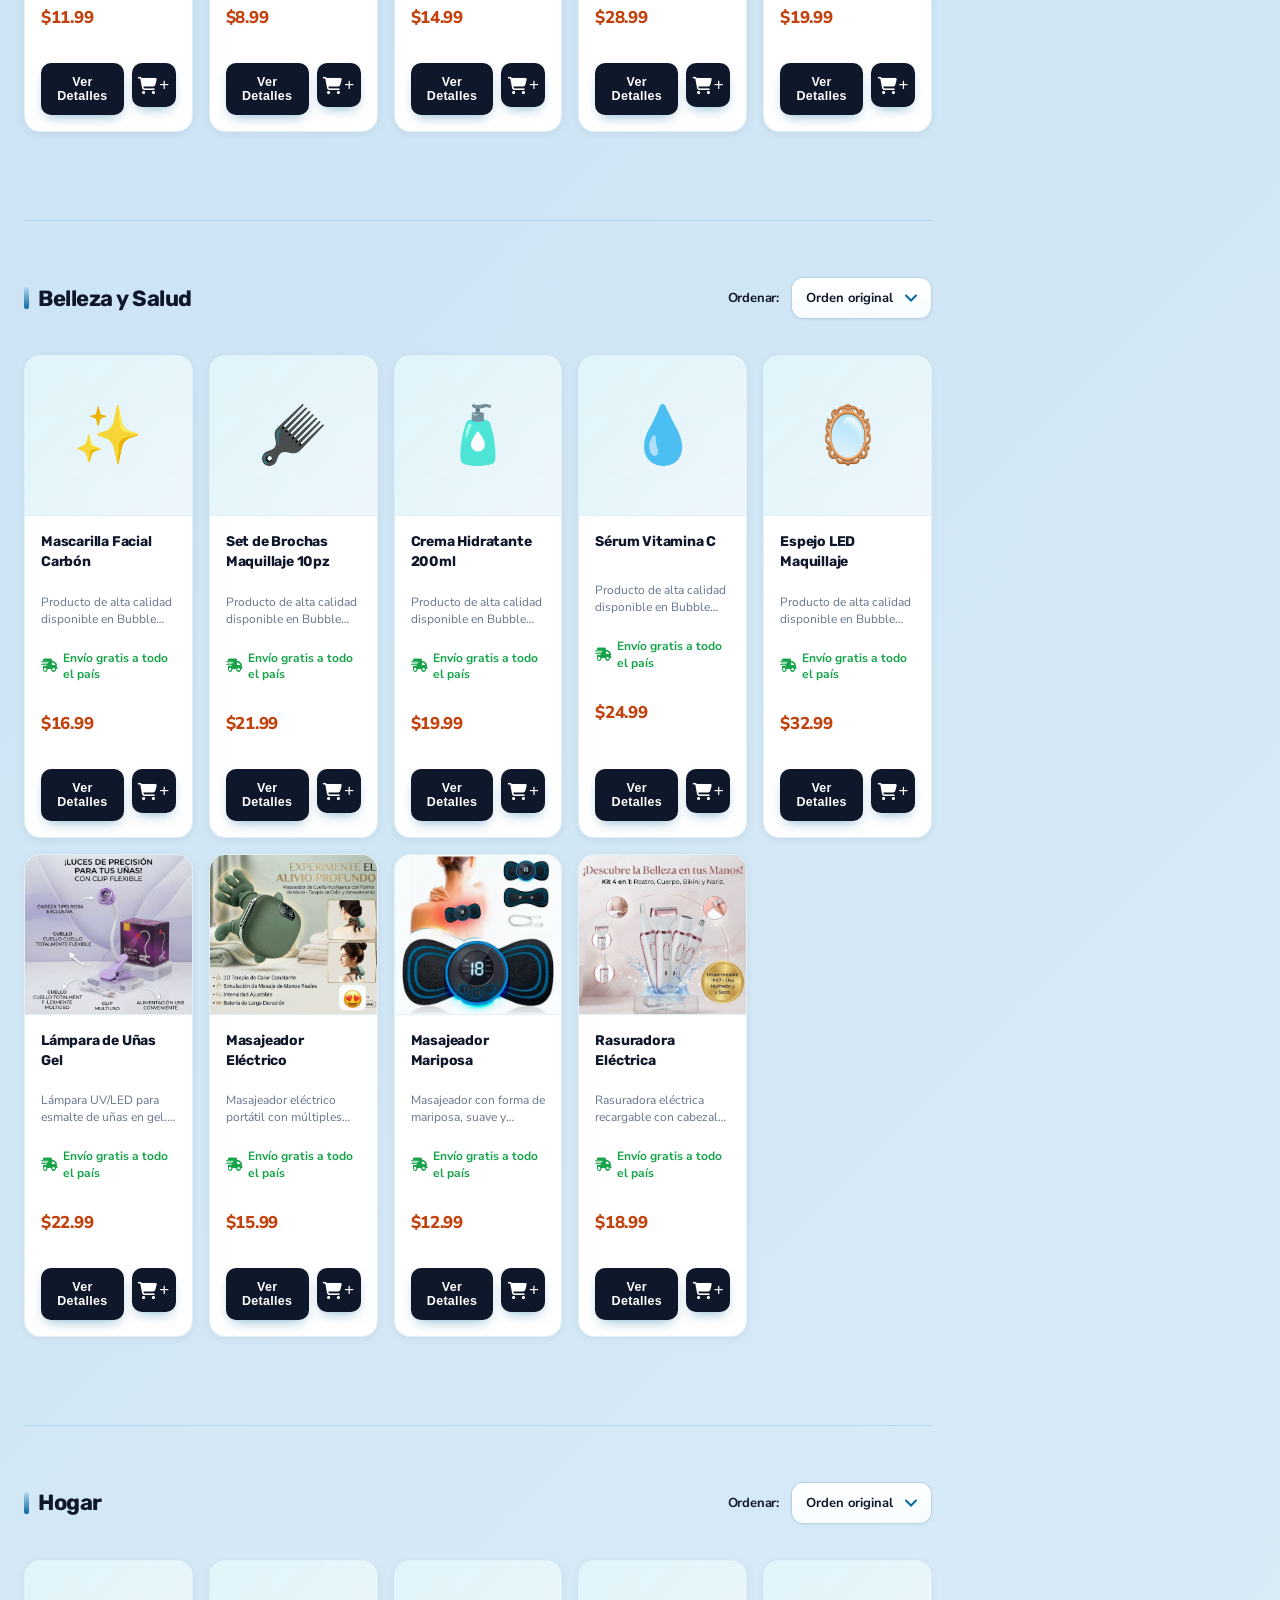
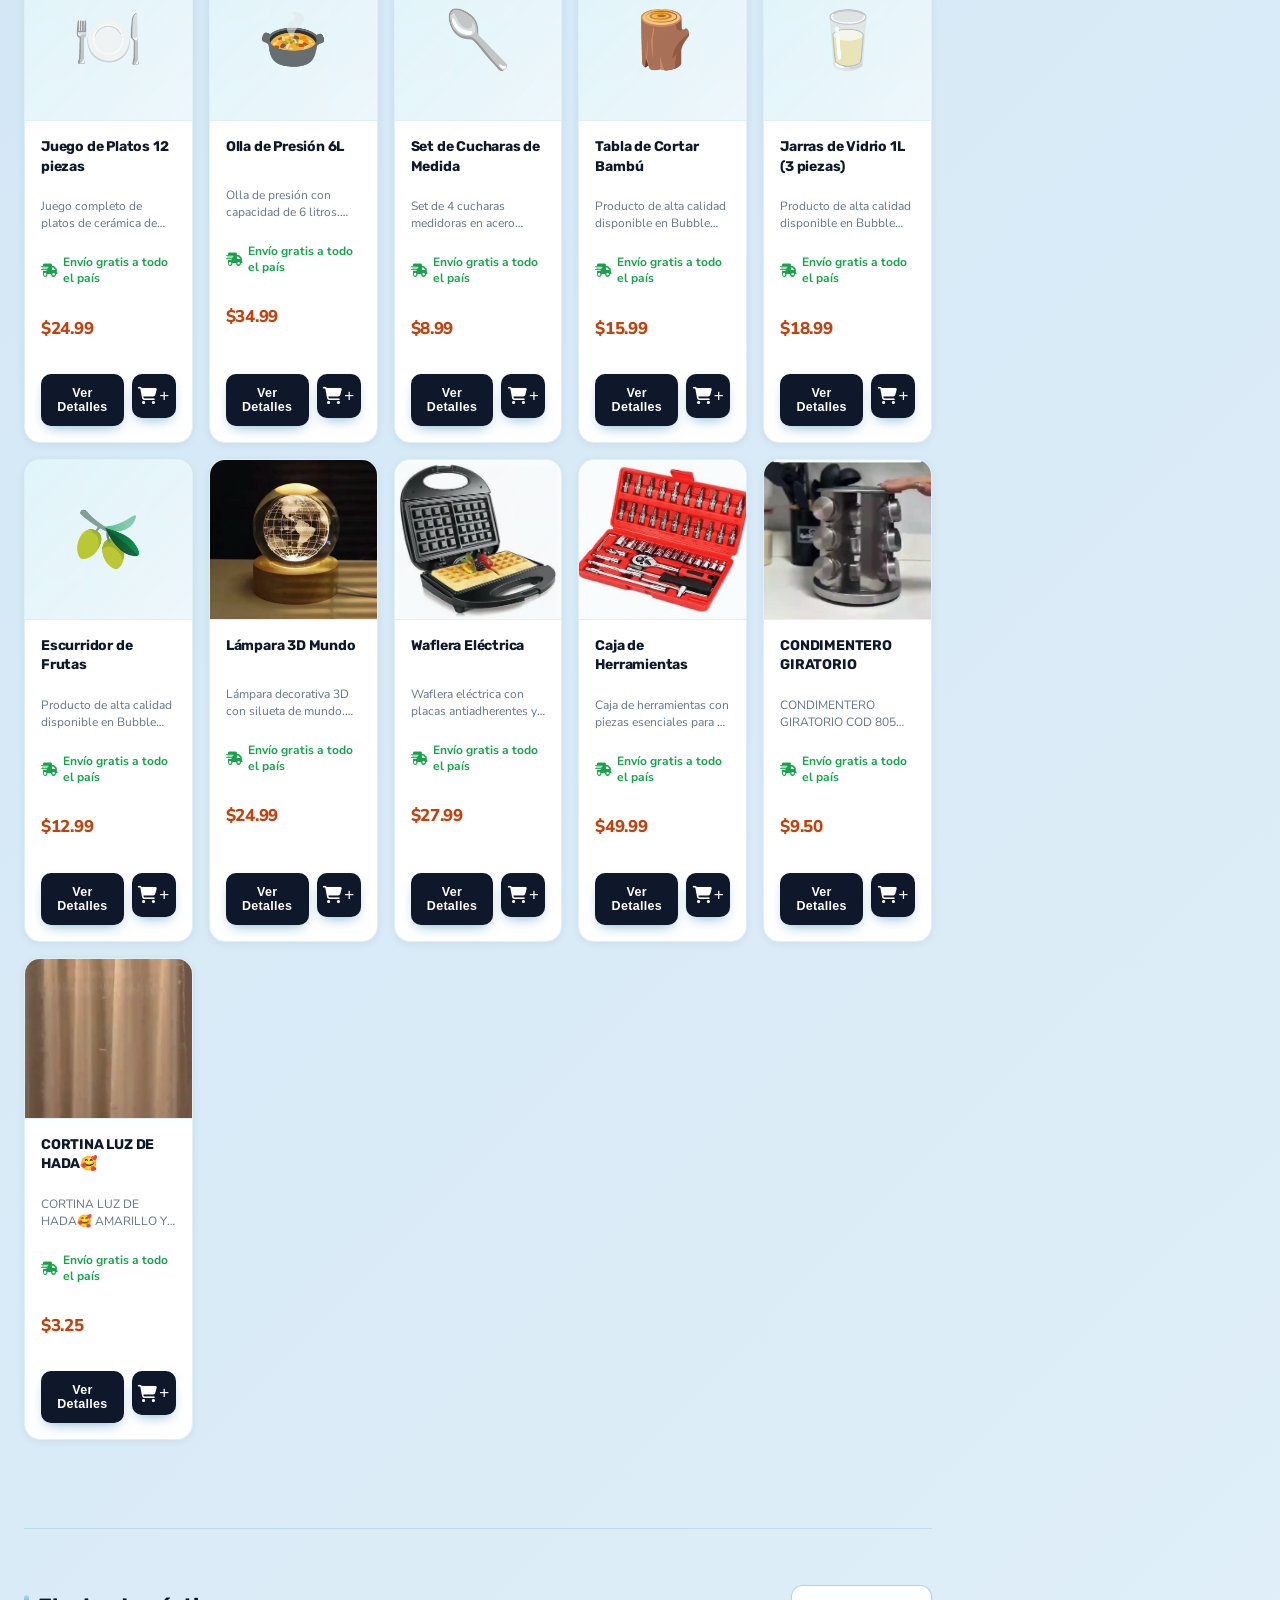
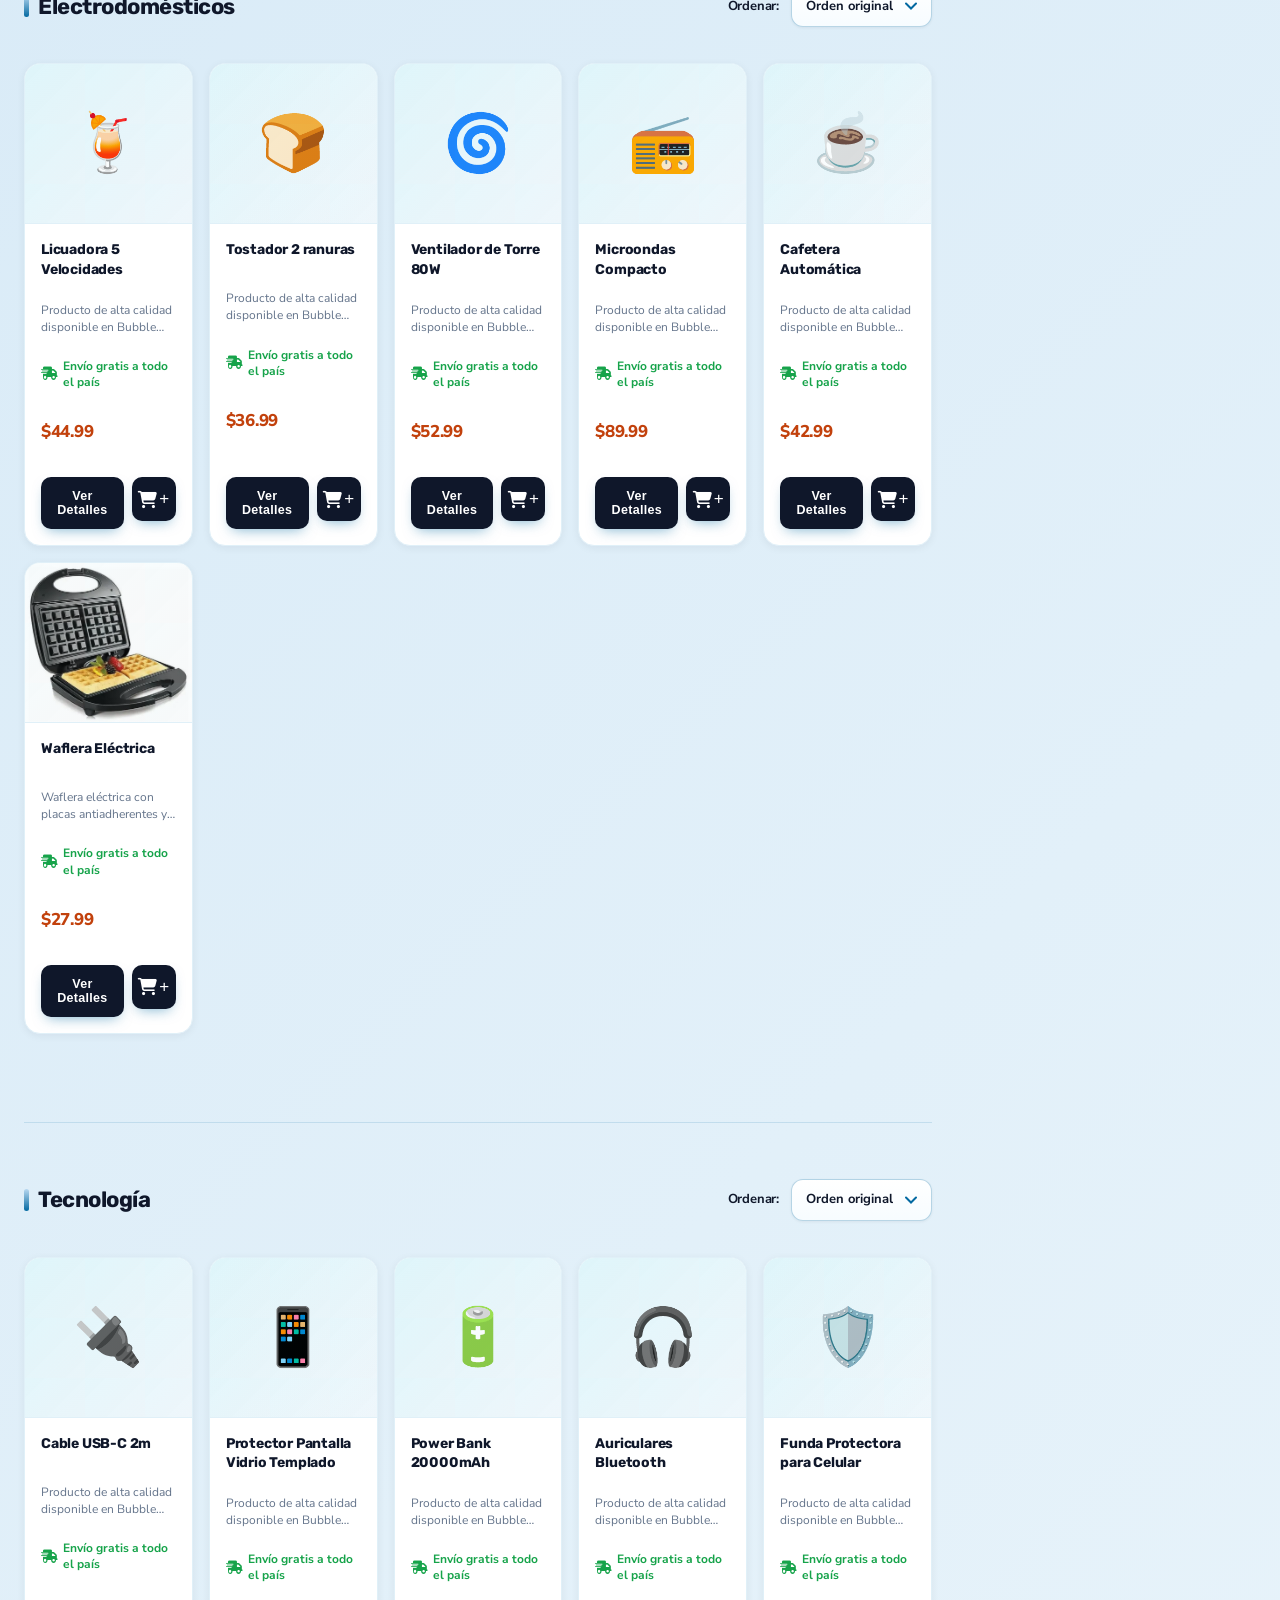
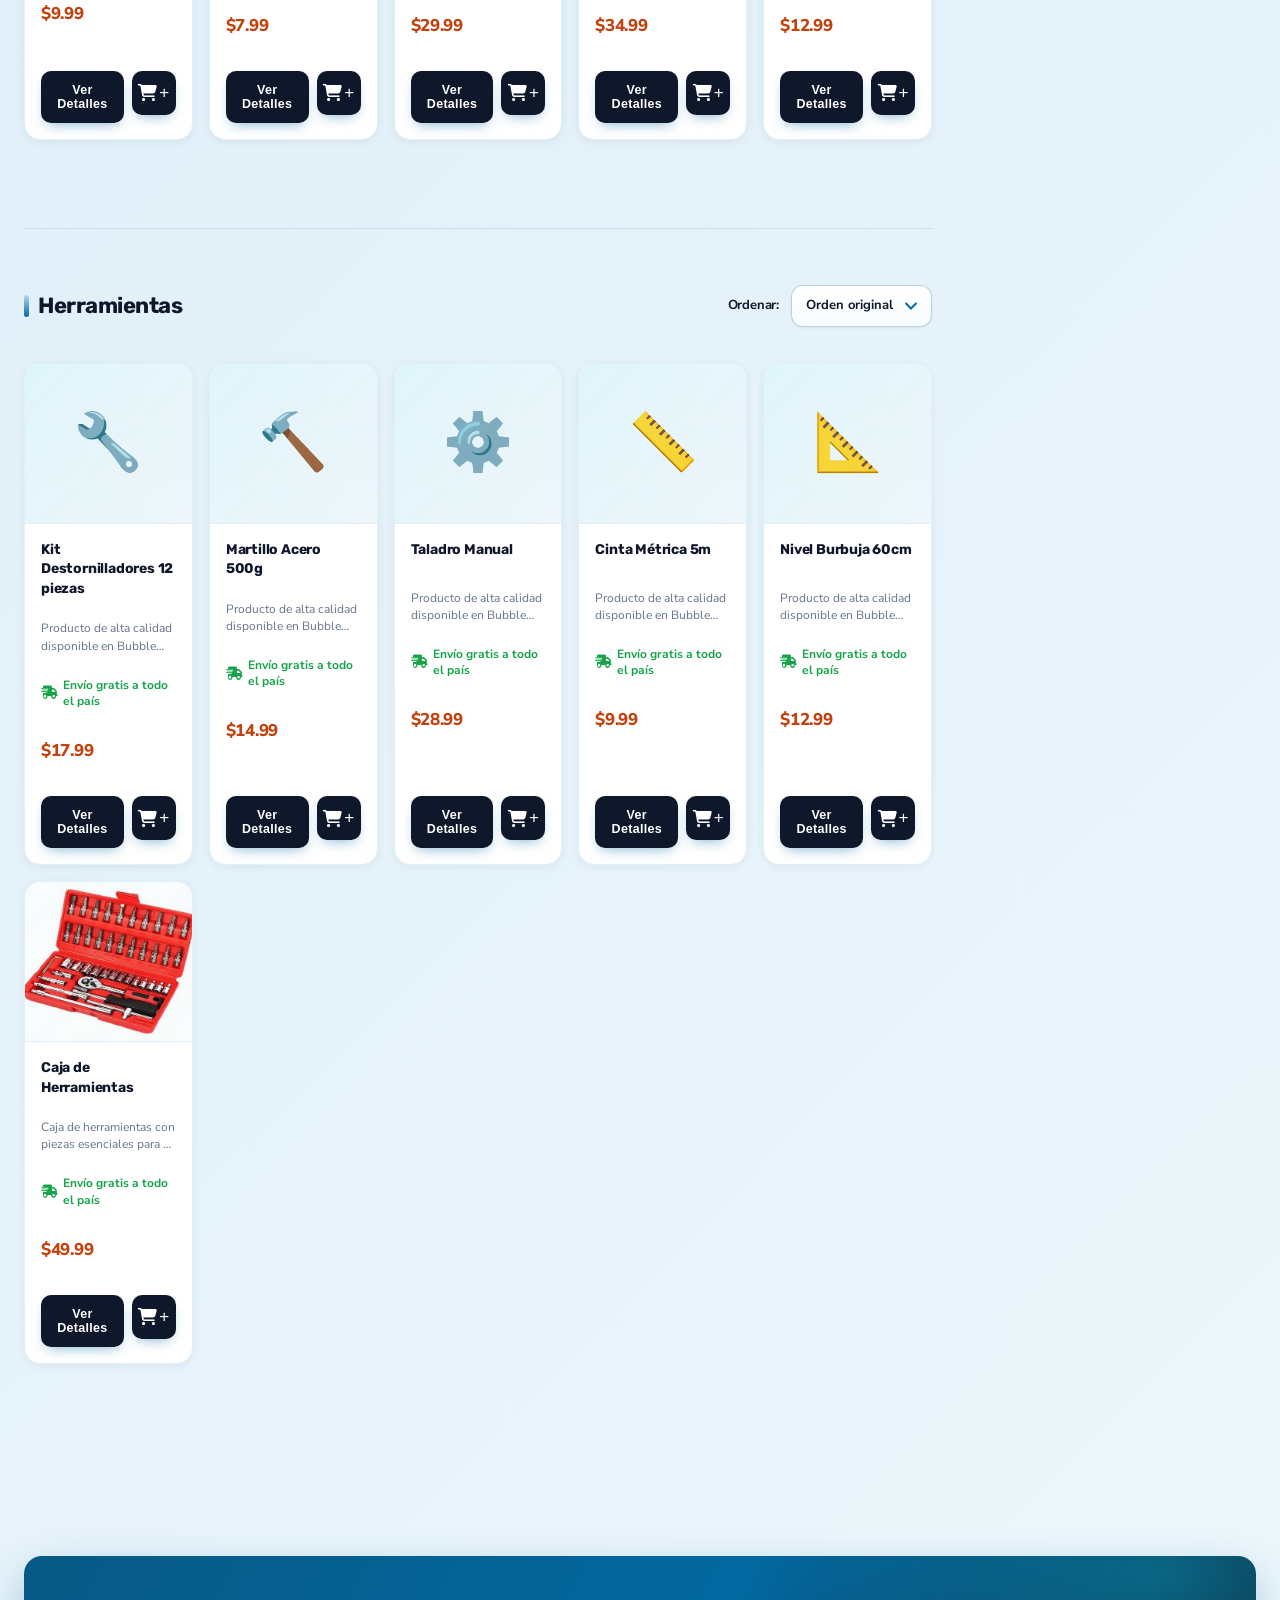
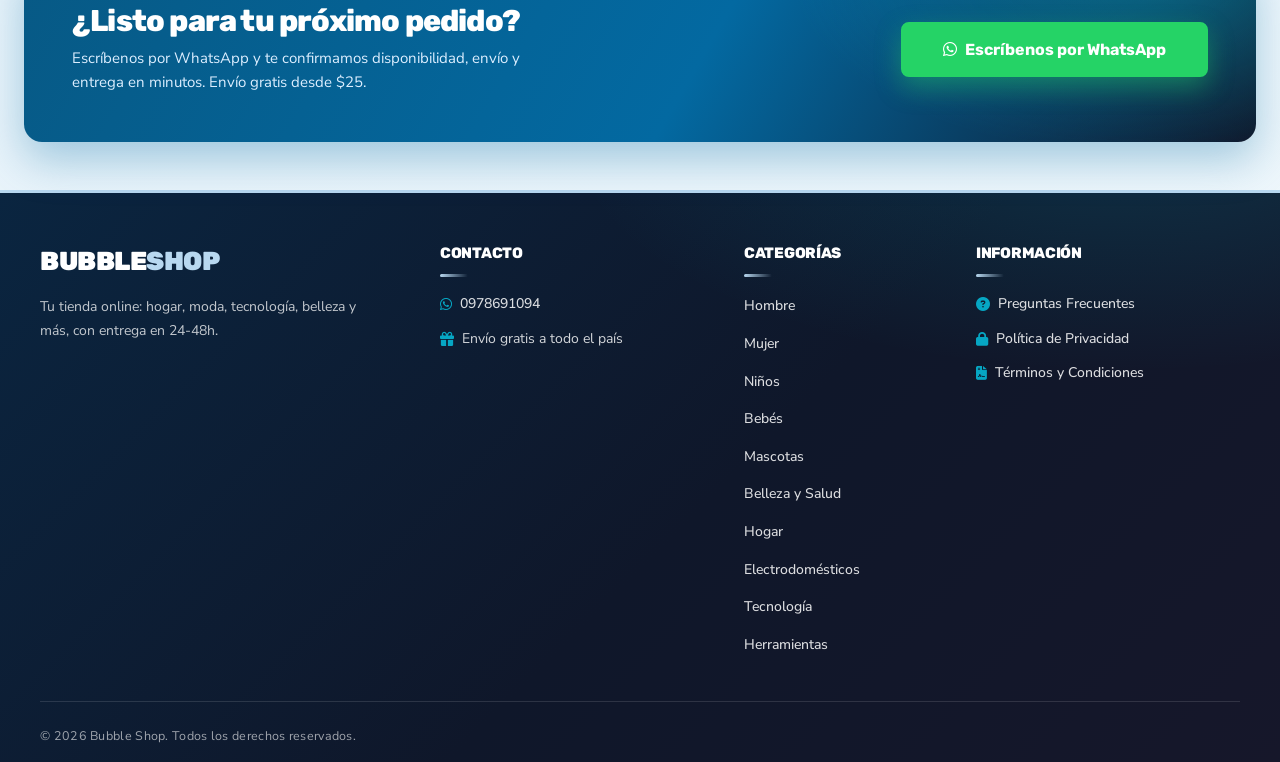
==== commit 639871c4: "RediseñoVisualización" ====
--- a/index.html
+++ b/index.html
@@ -37,7 +37,7 @@
             --color-primary: #0369A1;
             --color-primary-strong: #075985;
             --color-on-primary: #FFFFFF;
-            --color-secondary: #06B6D4;
+            --color-secondary: var(--azul-suave);
             --color-on-secondary: #06283A;
             --color-accent: #C2410C;
             --color-on-accent: #FFFFFF;
@@ -57,7 +57,7 @@
             --navy: #0F172A;
             --gris: #EFF7FB;
             --gris-oscuro: #E0F0F8;
-            --cian: #06B6D4;
+            --cian: var(--azul-suave);
             --blanco: #FFFFFF;
             --azul-primario: #0369A1;
             --azul-claro: #3B82F6;
@@ -138,13 +138,11 @@
             from {
                 opacity: 0;
                 transform: translateY(24px);
-                filter: blur(8px);
             }
 
             to {
                 opacity: 1;
                 transform: translateY(0);
-                filter: blur(0);
             }
         }
 
@@ -384,10 +382,9 @@
             position: sticky;
             top: var(--header-height);
             z-index: 101;
+            margin-top: -1px;
             padding: 11px 0;
             background: rgba(246, 252, 255, 0.92);
-            backdrop-filter: blur(16px) saturate(165%);
-            -webkit-backdrop-filter: blur(16px) saturate(165%);
             border-top: 1px solid rgba(3, 105, 161, 0.08);
             border-bottom: 1px solid rgba(3, 105, 161, 0.12);
             box-shadow: 0 10px 26px -14px rgba(15, 23, 42, 0.20);
@@ -466,7 +463,7 @@
         }
 
         .categoria-btn.activa {
-            background: linear-gradient(135deg, var(--navy) 0%, #0369A1 100%);
+            background: var(--navy);
             border-color: transparent;
             color: #FFFFFF;
             box-shadow: 0 12px 24px -10px rgba(3, 105, 161, 0.65);
@@ -770,7 +767,7 @@
             position: absolute;
             top: var(--space-md);
             right: var(--space-md);
-            background: linear-gradient(135deg, var(--cian) 0%, #0891B2 100%);
+            background: linear-gradient(135deg, var(--azul-suave) 0%, var(--cian) 100%);
             color: var(--navy);
             padding: var(--space-sm) var(--space-md);
             border-radius: 4px;
@@ -827,10 +824,37 @@
             font-size: 14px;
             font-weight: 700;
             color: var(--navy);
-            margin-bottom: var(--space-md);
+            margin-bottom: 6px;
             line-height: 1.4;
             min-height: 28px;
             letter-spacing: -0.2px;
+        }
+
+        .producto-descripcion-corta {
+            min-height: 34px;
+            margin: 0 0 var(--space-md);
+            color: #64748B;
+            font-size: 12px;
+            line-height: 1.42;
+            display: -webkit-box;
+            -webkit-box-orient: vertical;
+            -webkit-line-clamp: 2;
+            overflow: hidden;
+        }
+
+        .producto-envio-corto {
+            display: flex;
+            align-items: center;
+            gap: 6px;
+            margin: -6px 0 var(--space-md);
+            color: #16A34A;
+            font-size: 12px;
+            font-weight: 700;
+            line-height: 1.35;
+        }
+
+        .producto-envio-corto i {
+            font-size: 13px;
         }
 
         .producto-precio {
@@ -844,7 +868,7 @@
         .producto-agregar {
             width: 100%;
             padding: var(--space-md) var(--space-md);
-            background: linear-gradient(135deg, var(--color-primary) 0%, #0284C7 100%);
+            background: var(--navy);
             color: #FFFFFF;
             border: none;
             border-radius: 10px;
@@ -874,7 +898,7 @@
         }
 
         .producto-agregar:hover {
-            background: linear-gradient(135deg, #0284C7 0%, #075985 100%);
+            background: #1E293B;
             transform: translateY(-2px);
             box-shadow: 0 10px 20px -8px rgba(3, 105, 161, 0.6);
         }
@@ -886,6 +910,53 @@
 
         .producto-agregar:active {
             transform: translateY(0);
+        }
+
+        .producto-acciones {
+            display: flex;
+            align-items: stretch;
+            gap: 8px;
+            margin-top: auto;
+        }
+
+        .producto-acciones .producto-agregar {
+            flex: 1;
+            width: auto;
+        }
+
+        .producto-agregar-rapido {
+            width: 44px;
+            min-width: 44px;
+            height: 44px;
+            border: none;
+            border-radius: 10px;
+            background: var(--navy);
+            color: #FFFFFF;
+            cursor: pointer;
+            display: flex;
+            align-items: center;
+            justify-content: center;
+            gap: 2px;
+            font-size: 17px;
+            transition: all 0.25s var(--ease-spring);
+            box-shadow: 0 6px 14px -6px rgba(3, 105, 161, 0.55);
+        }
+
+        .producto-agregar-rapido:hover {
+            background: #1E293B;
+            transform: translateY(-2px);
+            box-shadow: 0 10px 20px -8px rgba(3, 105, 161, 0.6);
+        }
+
+        .producto-agregar-rapido:active {
+            transform: translateY(0);
+        }
+
+        .producto-agregar-rapido:disabled {
+            background: var(--gris-oscuro);
+            color: #94A3B8;
+            cursor: not-allowed;
+            transform: none;
         }
 
         /* ============ MICRO-INTERACTIONS ============ */
@@ -1216,17 +1287,15 @@
         /* ============ BANNER HERO ============ */
         .banner-hero {
             /* Vibrant & Block-based: gradientes de marca + glows cian */
-            background:
-                radial-gradient(760px 420px at 86% 14%, rgba(6, 182, 212, 0.38), transparent 65%),
-                radial-gradient(640px 440px at 6% 94%, rgba(14, 165, 233, 0.32), transparent 62%),
-                linear-gradient(155deg, #075985 0%, #0369A1 44%, #0B2C4A 76%, #0F172A 100%);
+            background: var(--navy);
             color: var(--blanco);
-            padding: clamp(40px, 6vw, 72px) var(--space-lg);
+            padding: 8px var(--space-lg);
             margin: 0;
             position: relative;
             overflow: hidden;
-            min-height: 560px;
-            display: flex;
+            min-height: 260px;
+            display: flex;
+            flex-direction: column;
             align-items: center;
         }
 
@@ -1264,6 +1333,7 @@
             flex-direction: column;
             justify-content: center;
             padding: var(--space-xl) var(--space-2xl) var(--space-xl) 0;
+            transform: translateY(0);
         }
 
         /* Eyebrow / badge de valor */
@@ -1281,7 +1351,6 @@
             font-weight: 700;
             letter-spacing: 0.2px;
             margin-bottom: var(--space-xl);
-            backdrop-filter: blur(8px);
             box-shadow: 0 4px 14px rgba(2, 32, 60, 0.25);
         }
 
@@ -1296,17 +1365,64 @@
             letter-spacing: -1.4px;
             line-height: 1.04;
             color: #FFFFFF;
-            text-shadow: 0 2px 10px rgba(2, 20, 40, 0.45);
+            text-shadow: none;
             text-wrap: balance;
         }
 
         .hero-texto-acento {
             display: block;
-            background: linear-gradient(92deg, #7DE8FA 0%, #38BDF8 48%, #FBBF24 100%);
-            -webkit-background-clip: text;
-            background-clip: text;
-            color: transparent;
+            color: #FFFFFF;
             text-shadow: none;
+        }
+
+        .hero-buscador {
+            width: min(520px, 100%);
+            display: flex;
+            align-items: center;
+            gap: 6px;
+            margin-top: var(--space-md);
+            padding: 5px;
+            border: 1px solid rgba(15, 23, 42, 0.12);
+            border-radius: 999px;
+            background: #FFFFFF;
+            box-shadow: 0 8px 20px rgba(15, 23, 42, 0.12);
+        }
+
+        .hero-buscador-input {
+            flex: 1;
+            min-width: 0;
+            height: 42px;
+            border: none;
+            outline: none;
+            padding: 0 10px 0 16px;
+            background: transparent;
+            color: var(--navy);
+            font: inherit;
+            font-size: 14px;
+        }
+
+        .hero-buscador-input::placeholder {
+            color: #64748B;
+        }
+
+        .hero-buscador-boton {
+            width: 42px;
+            height: 42px;
+            flex: 0 0 42px;
+            border: none;
+            border-radius: 50%;
+            background: var(--navy);
+            color: #FFFFFF;
+            cursor: pointer;
+            display: flex;
+            align-items: center;
+            justify-content: center;
+            transition: transform 0.2s ease, background 0.2s ease;
+        }
+
+        .hero-buscador-boton:hover {
+            background: #1E293B;
+            transform: scale(1.04);
         }
 
         .banner-hero-subtitle {
@@ -1392,7 +1508,6 @@
             align-items: center;
             justify-content: center;
             gap: 8px;
-            backdrop-filter: blur(8px);
         }
 
         .banner-hero-cta-secundario i {
@@ -1471,7 +1586,7 @@
             display: flex;
             align-items: center;
             justify-content: center;
-            min-height: 420px;
+            min-height: 210px;
             position: relative;
         }
 
@@ -1486,14 +1601,14 @@
         }
 
         .banner-hero-burbuja-container::before {
-            width: 430px;
-            height: 430px;
+            width: 215px;
+            height: 215px;
             animation: orbitSpin 34s linear infinite;
         }
 
         .banner-hero-burbuja-container::after {
-            width: 510px;
-            height: 510px;
+            width: 255px;
+            height: 255px;
             border-style: solid;
             border-color: rgba(255, 255, 255, 0.14);
             animation: orbitSpin 48s linear infinite reverse;
@@ -1562,8 +1677,8 @@
         /* Burbuja principal grande */
         .burbuja-principal {
             position: relative;
-            width: 350px;
-            height: 350px;
+            width: 175px;
+            height: 175px;
             border-radius: 50%;
             overflow: hidden;
             display: flex;
@@ -1572,7 +1687,6 @@
             justify-content: center;
             background: linear-gradient(135deg, rgba(255, 255, 255, 0.25) 0%, rgba(255, 255, 255, 0.1) 100%);
             border: 3px solid rgba(255, 255, 255, 0.3);
-            backdrop-filter: blur(10px);
             color: var(--blanco);
             box-shadow:
                 inset 0 1px 2px rgba(255, 255, 255, 0.6),
@@ -1602,7 +1716,6 @@
                 inset 0 -1px 2px rgba(0, 0, 0, 0.15),
                 0 12px 48px rgba(6, 182, 212, 0.25),
                 0 0 30px rgba(6, 182, 212, 0.15);
-            backdrop-filter: blur(12px);
         }
 
         .burbuja-imagen {
@@ -1674,7 +1787,7 @@
             display: flex;
             flex-direction: column;
             align-items: center;
-            gap: var(--space-lg);
+            gap: var(--space-sm);
         }
 
         .burbuja-emoji {
@@ -1684,7 +1797,7 @@
         }
 
         .burbuja-icon {
-            font-size: 60px;
+            font-size: 30px;
             display: block;
             color: var(--cian);
             text-shadow: 0 2px 8px rgba(0, 0, 0, 0.3);
@@ -1695,71 +1808,6 @@
             font-weight: 800;
             letter-spacing: -0.5px;
             text-shadow: 0 2px 8px rgba(0, 0, 0, 0.4);
-        }
-
-        /* ============ FEATURES / GARANTÍAS ============ */
-        .features-strip {
-            max-width: var(--container-max);
-            margin: calc(var(--space-4xl) * -1) auto 0;
-            margin-bottom: var(--space-xl);
-            padding: 0 var(--space-xl);
-            position: relative;
-            z-index: 5;
-        }
-
-        .features-strip-grid {
-            display: grid;
-            grid-template-columns: repeat(4, 1fr);
-            gap: var(--space-lg);
-            background: var(--color-card);
-            border: 1px solid var(--color-border);
-            border-radius: var(--radius-lg);
-            padding: var(--space-xl);
-            box-shadow: 0 18px 40px -18px rgba(15, 23, 42, 0.28), 0 6px 16px -8px rgba(15, 23, 42, 0.12);
-        }
-
-        .feature-card {
-            display: flex;
-            gap: var(--space-md);
-            align-items: flex-start;
-            padding: var(--space-sm);
-            border-radius: var(--radius-md);
-            transition: background var(--dur-base) var(--ease-smooth),
-                transform var(--dur-base) var(--ease-spring);
-            cursor: default;
-        }
-
-        .feature-card:hover {
-            background: var(--color-muted);
-            transform: translateY(-3px);
-        }
-
-        .feature-icono {
-            flex: 0 0 44px;
-            width: 44px;
-            height: 44px;
-            border-radius: var(--radius-sm);
-            display: flex;
-            align-items: center;
-            justify-content: center;
-            background: linear-gradient(135deg, var(--color-primary) 0%, var(--color-secondary) 100%);
-            color: var(--color-on-primary);
-            font-size: 18px;
-            box-shadow: 0 6px 16px rgba(3, 105, 161, 0.28);
-        }
-
-        .feature-card h3 {
-            font-size: 15px;
-            font-weight: 700;
-            color: var(--color-foreground);
-            margin-bottom: 3px;
-            letter-spacing: -0.2px;
-        }
-
-        .feature-card p {
-            font-size: 13px;
-            line-height: 1.55;
-            color: var(--color-muted-foreground);
         }
 
         /* ============ CTA BAND (Design System: CTA repetido) ============ */
@@ -1846,11 +1894,16 @@
         @media (max-width: 1024px) and (min-width: 769px) {
             .banner-hero {
                 min-height: auto;
-                padding: var(--space-4xl) var(--space-xl);
+                padding: var(--space-md) var(--space-xl);
             }
 
             .banner-hero-wrapper {
                 gap: var(--space-2xl);
+                justify-content: center;
+            }
+
+            .banner-hero-burbuja-container {
+                display: none;
             }
 
             .banner-hero h1 {
@@ -1878,10 +1931,6 @@
             .burbuja-principal {
                 width: 290px;
                 height: 290px;
-            }
-
-            .features-strip-grid {
-                grid-template-columns: repeat(2, 1fr);
             }
 
             .contenedor-principal {
@@ -1893,8 +1942,12 @@
         @media (max-width: 768px) {
             .banner-hero {
                 min-height: auto;
-                padding: var(--space-3xl) var(--space-lg) calc(var(--space-3xl) + 56px);
+                padding: var(--space-md) var(--space-lg);
                 align-items: stretch;
+            }
+
+            .banner-hero-burbuja-container {
+                display: none;
             }
 
             .banner-hero-wrapper {
@@ -1906,6 +1959,7 @@
                 text-align: center;
                 padding: var(--space-lg) 0;
                 align-items: center;
+                transform: translateY(0);
             }
 
             .banner-hero-eyebrow {
@@ -1989,17 +2043,6 @@
 
             .burbuja-categoria {
                 font-size: 16px;
-            }
-
-            .features-strip {
-                margin-top: -48px;
-                padding: 0 var(--space-lg);
-            }
-
-            .features-strip-grid {
-                grid-template-columns: repeat(2, 1fr);
-                gap: var(--space-md);
-                padding: var(--space-lg);
             }
 
             .cta-band-botones {
@@ -2588,6 +2631,15 @@
             max-width: 920px;
         }
 
+        .modal-galeria-contenido > .modal-cerrar {
+            position: sticky;
+            top: 12px;
+            right: auto;
+            margin: -32px -32px -38px auto;
+            float: none;
+            z-index: 20;
+        }
+
         .galeria-grid {
             display: grid;
             grid-template-columns: 1.05fr 1fr;
@@ -2605,7 +2657,7 @@
         .galeria-principal {
             width: 100%;
             height: 380px;
-            background: linear-gradient(135deg, var(--azul-suave) 0%, rgba(232, 244, 248, 0.5) 100%);
+            background: var(--azul-suave);
             border: 1px solid var(--color-border);
             border-radius: 14px;
             display: flex;
@@ -2762,7 +2814,7 @@
             flex-wrap: wrap;
             gap: var(--space-md);
             padding: var(--space-lg);
-            background: linear-gradient(135deg, var(--azul-suave) 0%, rgba(232, 244, 248, 0.3) 100%);
+            background: var(--azul-suave);
             border-radius: 10px;
         }
 
@@ -2887,7 +2939,7 @@
 
         .btn-agregar-galeria {
             padding: var(--space-lg) var(--space-2xl);
-            background: linear-gradient(135deg, #0369A1 0%, #0284C7 100%);
+            background: var(--navy);
             color: var(--blanco);
             border: none;
             border-radius: 10px;
@@ -2903,6 +2955,7 @@
         }
 
         .btn-agregar-galeria:hover {
+            background: #1E293B;
             transform: translateY(-2px);
             box-shadow: 0 8px 20px rgba(3, 105, 161, 0.35);
         }
@@ -2988,43 +3041,95 @@
             letter-spacing: -0.2px;
         }
 
-        .provincia-selector select {
-            width: 100%;
-            padding: var(--space-md) 40px var(--space-md) var(--space-lg);
+        .provincia-controles {
+            display: flex;
+            gap: 8px;
+        }
+
+        .provincia-selector input {
+            flex: 1;
+            min-width: 0;
+            padding: var(--space-md) var(--space-lg);
             border: 1.5px solid rgba(3, 105, 161, 0.35);
             border-radius: 10px;
             font-size: 13px;
             color: var(--navy);
             background: var(--blanco);
-            background-image: url("data:image/svg+xml,%3Csvg xmlns='http://www.w3.org/2000/svg' width='12' height='8' viewBox='0 0 12 8'%3E%3Cpath d='M1 1.5L6 6.5L11 1.5' stroke='%230369A1' stroke-width='2' fill='none' stroke-linecap='round'/%3E%3C/svg%3E");
-            background-repeat: no-repeat;
-            background-position: right 14px center;
-            cursor: pointer;
             font-weight: 600;
-            appearance: none;
-            -webkit-appearance: none;
             transition: all 0.25s var(--ease-spring);
             letter-spacing: -0.2px;
         }
 
-        .provincia-selector select option {
-            background: var(--blanco);
-            color: var(--navy);
-            font-weight: 600;
-            padding: 8px 10px;
-        }
-
-        .provincia-selector select:hover {
+        .provincia-selector input:hover {
             border-color: var(--cian);
             box-shadow: 0 4px 12px rgba(26, 31, 58, 0.12);
             transform: translateY(-1px);
         }
 
-        .provincia-selector select:focus {
+        .provincia-selector input:focus {
             outline: none;
             border-color: var(--cian);
             box-shadow: 0 0 0 4px rgba(6, 182, 212, 0.15);
             transform: translateY(-2px);
+        }
+
+        .provincia-desplegar {
+            width: 44px;
+            min-width: 44px;
+            border: 1.5px solid rgba(3, 105, 161, 0.35);
+            border-radius: 10px;
+            background: var(--blanco);
+            color: var(--navy);
+            cursor: pointer;
+            font-size: 14px;
+            transition: all 0.25s var(--ease-spring);
+        }
+
+        .provincia-desplegar:hover,
+        .provincia-desplegar:focus {
+            border-color: var(--cian);
+            background: var(--azul-suave);
+            outline: none;
+            box-shadow: 0 0 0 4px rgba(6, 182, 212, 0.15);
+        }
+
+        .provincia-sugerencias {
+            display: none;
+            position: relative;
+            max-height: 180px;
+            overflow-y: auto;
+            margin-top: 6px;
+            border: 1px solid rgba(3, 105, 161, 0.18);
+            border-radius: 10px;
+            background: var(--blanco);
+            box-shadow: 0 8px 18px rgba(26, 31, 58, 0.12);
+        }
+
+        .provincia-sugerencias.mostrar {
+            display: block;
+        }
+
+        .provincia-sugerencia {
+            width: 100%;
+            padding: 10px 12px;
+            border: 0;
+            border-bottom: 1px solid rgba(26, 31, 58, 0.06);
+            background: transparent;
+            color: var(--navy);
+            text-align: left;
+            cursor: pointer;
+            font: inherit;
+            font-weight: 600;
+        }
+
+        .provincia-sugerencia:last-child {
+            border-bottom: 0;
+        }
+
+        .provincia-sugerencia:hover,
+        .provincia-sugerencia:focus {
+            background: var(--azul-suave);
+            outline: none;
         }
 
         /* ============ INDICADOR ENVÍO ============ */
@@ -3502,7 +3607,7 @@
             }
 
             .banner-hero {
-                padding: var(--space-2xl) var(--space-lg);
+                padding: var(--space-lg) var(--space-lg);
             }
 
             .banner-hero h1 {
@@ -3514,37 +3619,6 @@
                 font-size: 14px;
             }
 
-            .features-strip {
-                margin-top: -40px;
-                padding: 0 var(--space-lg);
-            }
-
-            .features-strip-grid {
-                grid-template-columns: 1fr;
-                gap: var(--space-sm);
-                padding: var(--space-lg);
-            }
-
-            .feature-card {
-                padding: var(--space-sm) var(--space-xs);
-                gap: var(--space-sm);
-            }
-
-            .feature-icono {
-                flex-basis: 38px;
-                width: 38px;
-                height: 38px;
-                font-size: 16px;
-            }
-
-            .feature-card h3 {
-                font-size: 14px;
-            }
-
-            .feature-card p {
-                font-size: 12.5px;
-                line-height: 1.45;
-            }
 
             .hero-chip {
                 font-size: 11px;
@@ -3573,7 +3647,7 @@
         /* ============ RESPONSIVE — MÓVIL PEQUEÑO 375px ============ */
         @media (max-width: 375px) {
             .banner-hero {
-                padding: var(--space-2xl) 14px calc(var(--space-2xl) + 52px);
+                padding: var(--space-md) 14px;
             }
 
             .banner-hero-eyebrow {
@@ -3662,8 +3736,8 @@
             }
 
             .features-strip {
-                margin-top: -36px;
-                padding: 0 14px;
+                margin-top: var(--space-sm);
+                padding: 0;
             }
 
             .cta-band {
@@ -3686,8 +3760,8 @@
         /* ============ RESPONSIVE — ESCRITORIO ANCHO 1440px ============ */
         @media (min-width: 1440px) {
             .banner-hero {
-                min-height: 620px;
-                padding: 72px var(--space-4xl);
+                min-height: 260px;
+                padding: 8px var(--space-4xl);
             }
 
             .banner-hero-wrapper {
@@ -3729,13 +3803,11 @@
             <div class="info-bar-grupo">
                 <span><i class="fas fa-truck" aria-hidden="true"></i> Envío <strong>GRATIS en compras
                         &gt;$25</strong></span>
-                <span><i class="fas fa-map-pin" aria-hidden="true"></i> <strong>GRATIS en Riobamba</strong></span>
                 <span><i class="fas fa-comment-dots" aria-hidden="true"></i> Compra fácil por
                     <strong>WhatsApp</strong></span>
             </div>
             <div class="info-bar-grupo" aria-hidden="true">
-                <span><i class="fas fa-truck"></i> Envío <strong>GRATIS en compras &gt;$25</strong></span>
-                <span><i class="fas fa-map-pin"></i> <strong>GRATIS en Riobamba</strong></span>
+                <span><i class="fas fa-truck"></i> Envío <strong>GRATIS a todo el Ecuador</strong></span>
                 <span><i class="fas fa-comment-dots"></i> Compra fácil por <strong>WhatsApp</strong></span>
             </div>
         </div>
@@ -3750,31 +3822,31 @@
             <div class="banner-hero-wrapper">
                 <!-- COLUMNA IZQUIERDA: INFORMACIÓN -->
                 <div class="banner-hero-contenido">
-                    <span class="banner-hero-eyebrow">
+                    <!-- <span class="banner-hero-eyebrow">
                         <i class="fas fa-bolt" aria-hidden="true"></i>
                         Envío GRATIS en compras &gt; $25
-                    </span>
+                    </span> -->
 
                     <h1>Todo lo que buscas, <span class="hero-texto-acento">en un solo lugar</span></h1>
 
-                    <div class="banner-hero-subtitle">Tecnología, hogar, belleza y mascotas con envío express</div>
-
-                    <p>Explora nuestras colecciones y recibe en 24-48h en Riobamba. Calidad garantizada y compra
-                        segura, sin salir de casa.</p>
-
-                    <div class="banner-hero-botones">
+                    <form class="hero-buscador" id="heroBuscador" role="search">
+                        <input class="hero-buscador-input" id="heroBuscarInput" type="search"
+                            placeholder="Buscar productos" aria-label="Buscar productos" autocomplete="off">
+                        <button class="hero-buscador-boton" type="submit" aria-label="Buscar">
+                            <i class="fas fa-magnifying-glass" aria-hidden="true"></i>
+                        </button>
+                    </form>
+
+                   <!--  <div class="banner-hero-subtitle">Tecnología, hogar, belleza y mascotas con envío express</div>
+
+                  <div class="banner-hero-botones">
                         <button class="banner-hero-cta" onclick="irAlCatalogo()">
                             <i class="fas fa-shopping-cart" aria-hidden="true"></i>
                             <span>Explorar Catálogo</span>
                         </button>
-                        <button class="banner-hero-cta-secundario"
-                            onclick="window.open('https://whatsapp.com/channel/0029Vb9KOxu3WHTZCEV5gc0z', '_blank')">
-                            <i class="fab fa-whatsapp" aria-hidden="true"></i>
-                            <span>Ofertas por WhatsApp</span>
-                        </button>
-                    </div>
-
-                    <ul class="banner-hero-stats">
+                    </div> --> 
+
+                   <!-- <ul class="banner-hero-stats">
                         <li>
                             <strong>+2.500</strong>
                             <span>clientes felices</span>
@@ -3783,11 +3855,7 @@
                             <strong>4.8/5 <i class="fas fa-star" aria-hidden="true"></i></strong>
                             <span>reseñas verificadas</span>
                         </li>
-                        <li>
-                            <strong>24-48h</strong>
-                            <span>entrega en Riobamba</span>
-                        </li>
-                    </ul>
+                    </ul> -->
                 </div>
 
                 <!-- COLUMNA DERECHA: BURBUJA PRINCIPAL -->
@@ -3818,40 +3886,7 @@
                     </span>
                 </div>
             </div>
-        </section>
-
-        <!-- ============ FEATURES / GARANTÍAS (Design System: Feature grid 4-6) ============ -->
-        <section class="features-strip" aria-label="Garantías de compra">
-            <div class="features-strip-grid">
-                <article class="feature-card">
-                    <div class="feature-icono"><i class="fas fa-truck" aria-hidden="true"></i></div>
-                    <div>
-                        <h3>Envío gratis</h3>
-                        <p>En todas las compras superiores a $25 a todo el país.</p>
-                    </div>
-                </article>
-                <article class="feature-card">
-                    <div class="feature-icono"><i class="fas fa-map-pin" aria-hidden="true"></i></div>
-                    <div>
-                        <h3>Entrega en Riobamba</h3>
-                        <p>Recibe el mismo día en la ciudad, sin costo adicional.</p>
-                    </div>
-                </article>
-                <article class="feature-card">
-                    <div class="feature-icono"><i class="fab fa-whatsapp" aria-hidden="true"></i></div>
-                    <div>
-                        <h3>Compra por WhatsApp</h3>
-                        <p>Te atendemos en minutos, sin formularios ni registros.</p>
-                    </div>
-                </article>
-                <article class="feature-card">
-                    <div class="feature-icono"><i class="fas fa-rotate-left" aria-hidden="true"></i></div>
-                    <div>
-                        <h3>Devolución fácil</h3>
-                        <p>¿No era lo que esperabas? Cambio o devolución en 7 días.</p>
-                    </div>
-                </article>
-            </div>
+
         </section>
 
 
@@ -3912,10 +3947,16 @@
                 <!-- Selector Provincia -->
                 <div class="provincia-selector">
                     <label for="provinciaSelect">Enviar a:</label>
-                    <select id="provinciaSelect">
-                        <option value="riobamba">Riobamba</option>
-                        <option value="otras">Otras provincias</option>
-                    </select>
+                    <div class="provincia-controles">
+                        <input id="provinciaSelect" type="text"
+                            placeholder="Escribe aquí tu provincia" autocomplete="off">
+                        <button id="provinciaDesplegar" class="provincia-desplegar" type="button"
+                            aria-label="Mostrar todas las provincias" aria-expanded="false"
+                            title="Mostrar provincias">
+                            <i class="fas fa-chevron-down" aria-hidden="true"></i>
+                        </button>
+                    </div>
+                    <div id="provinciaSugerencias" class="provincia-sugerencias" role="listbox"></div>
                 </div>
 
                 <!-- Indicador Envío -->
@@ -3954,16 +3995,8 @@
             <!-- Marca -->
             <div class="footer-seccion footer-marca">
                 <div class="footer-logo">BUBBLE<span>SHOP</span></div>
-                <p class="footer-desc">Tu tienda online en Riobamba: hogar, moda, tecnología, belleza y más,
-                    con entrega en 24-48h y pago contra entrega.</p>
-                <div class="footer-redes">
-                    <a href="https://wa.me/593978691094" title="WhatsApp" aria-label="WhatsApp"><i
-                            class="fab fa-whatsapp" aria-hidden="true"></i></a>
-                    <!-- <a href="https://instagram.com/bubbleshop.ec" title="Instagram" aria-label="Instagram"><i
-                            class="fab fa-instagram" aria-hidden="true"></i></a>
-                    <a href="https://facebook.com/BubbleShopEC" title="Facebook" aria-label="Facebook"><i
-                            class="fab fa-facebook-f" aria-hidden="true"></i></a> -->
-                </div>
+                <p class="footer-desc">Tu tienda online: hogar, moda, tecnología, belleza y más,
+                    con entrega en 24-48h.</p>
             </div>
 
             <!-- Contacto y Horarios -->
@@ -3972,14 +4005,8 @@
                 <ul class="footer-lista">
                     <li><i class="fab fa-whatsapp" aria-hidden="true"></i>
                         <a href="https://wa.me/593978691094">0978691094</a></li>
-                    <li><i class="far fa-clock" aria-hidden="true"></i>
-                        <span>Lunes a Domingo · 8:00 AM - 8:00 PM</span></li>
-                    <li><i class="fas fa-money-bill-wave" aria-hidden="true"></i>
-                        <span>Pago contra entrega al recibir tu pedido</span></li>
-                    <li><i class="fas fa-truck-fast" aria-hidden="true"></i>
-                        <span>Entrega en 24h a 48h en Riobamba</span></li>
                     <li><i class="fas fa-gift" aria-hidden="true"></i>
-                        <span>Gratis desde $25 para todo el país</span></li>
+                        <span>Envío gratis a todo el país</span></li>
                 </ul>
             </div>
 
@@ -4005,12 +4032,6 @@
 
         <div class="footer-divider">
             <p>&copy; 2026 Bubble Shop. Todos los derechos reservados.</p>
-            <div class="footer-badges">
-                <span class="footer-badge"><i class="fas fa-shield-alt" aria-hidden="true"></i> Compra segura</span>
-                <span class="footer-badge"><i class="fas fa-truck-fast" aria-hidden="true"></i> Envío 24-48h</span>
-                <span class="footer-badge"><i class="fas fa-money-bill-wave" aria-hidden="true"></i> Pago contra
-                    entrega</span>
-            </div>
         </div>
     </footer>
 
@@ -4057,8 +4078,8 @@
                     <span class="faq-icon"><i class="fas fa-plus-circle"></i></span> ¿Cuáles son los tiempos de entrega?
                 </div>
                 <div class="faq-respuesta">
-                    Una vez confirmado tu pedido por WhatsApp, haremos la entrega en el plazo acordado. Riobamba: 1-2
-                    días. Otras provincias: 3-5 días hábiles aproximadamente.
+                    Una vez confirmado tu pedido por WhatsApp, haremos la entrega en el plazo acordado.
+                    Otras provincias: 3-5 días hábiles aproximadamente.
                 </div>
             </div>
 
@@ -4237,7 +4258,7 @@
                     <button class="btn-agregar-galeria" onclick="agregarAlCarritoDesdeGaleria()" id="btnAgregarGaleria">
                         <i class="fas fa-cart-plus" aria-hidden="true"></i> Agregar al Carrito
                     </button>
-                    <div class="producto-envio-nota">🚚 Envío a todo el Ecuador · Cambios y garantía incluidos</div>
+                    <div class="producto-envio-nota">🚚 Envío gratis a todo el Ecuador</div>
                 </div>
             </div>
         </div>
@@ -4264,7 +4285,15 @@
 
         // ============ ESTADO DEL CARRITO ============
         let carrito = [];
-        let provinciaSeleccionada = 'riobamba';
+        let provinciaSeleccionada = '';
+        const provinciasEcuador = [
+            'Azuay', 'Bolívar', 'Cañar', 'Carchi', 'Chimborazo', 'Cotopaxi',
+            'El Oro', 'Esmeraldas', 'Galápagos', 'Guayas', 'Imbabura', 'Loja',
+            'Los Ríos', 'Manabí', 'Morona Santiago', 'Napo', 'Orellana',
+            'Pastaza', 'Pichincha', 'Santa Elena',
+            'Santo Domingo de los Tsáchilas', 'Sucumbíos', 'Tungurahua',
+            'Zamora Chinchipe'
+        ];
 
         // ============ BURBUJAS ANIMADAS ============
         // El sistema de burbujas dinámicas se inicializa automáticamente desde bubble-animation-system.js
@@ -4322,6 +4351,7 @@
 
         function iniciarRotacionBurbuja() {
             if (!document.getElementById('burbujaPrincipal')) return;
+            if (window.innerWidth <= 1024) return;
             categoriasBurbuja.forEach(c => { const i = new Image(); i.src = c.imagen; });
             timerBurbuja = setInterval(cambiarBurbuja, 4500);
         }
@@ -4570,6 +4600,29 @@
             }, 600);
         }
 
+        function agregarProductoRapido(id, boton) {
+            const producto = productos.find(item => item.id === id);
+            if (!producto || !producto.stock) return;
+
+            const existeItem = carrito.find(item => item.id === id);
+            if (existeItem) {
+                existeItem.cantidad++;
+            } else {
+                carrito.push({ id, nombre: producto.nombre, precio: producto.precio, cantidad: 1 });
+            }
+
+            guardarCarrito();
+            actualizarCarrito();
+
+            const originalHTML = boton.innerHTML;
+            boton.innerHTML = '<i class="fas fa-check" aria-hidden="true"></i>';
+            boton.classList.add('agregado');
+            setTimeout(() => {
+                boton.innerHTML = originalHTML;
+                boton.classList.remove('agregado');
+            }, 700);
+        }
+
         // ============ INICIALIZACIÓN ============
         function init() {
             cargarCarritoGuardado();
@@ -4608,14 +4661,12 @@
 
         function cargarCarritoGuardado() {
             const carritoGuardado = localStorage.getItem('bubble-shop-carrito');
-            const provinciaGuardada = localStorage.getItem('bubble-shop-provincia');
+            localStorage.removeItem('bubble-shop-provincia');
 
             if (carritoGuardado) {
                 carrito = JSON.parse(carritoGuardado);
             }
-            if (provinciaGuardada) {
-                provinciaSeleccionada = provinciaGuardada;
-            }
+            provinciaSeleccionada = '';
         }
 
         // ============ RENDERIZAR CATEGORÍAS ============
@@ -4738,12 +4789,25 @@
             document.querySelectorAll('.orden-dropdown').forEach(d => d.classList.remove('abierto'));
         }
 
-        function renderizarProductos() {
+        function renderizarProductos(textoBusqueda = '') {
             const section = document.getElementById('productosSection');
             section.innerHTML = '';
+            const termino = textoBusqueda.trim().toLocaleLowerCase('es');
+            let coincidenciasTotales = 0;
 
             Object.entries(categorias).forEach(([key]) => {
-                const items = productos.filter(p => p.categorias && p.categorias.includes(key));
+                let items = productos.filter(p => p.categorias && p.categorias.includes(key));
+                if (termino) {
+                    items = items.filter(p => {
+                        const texto = [
+                            p.nombre,
+                            p.descripcion,
+                            ...(p.categorias || []).map(categoria => categorias[categoria] || categoria)
+                        ].filter(Boolean).join(' ').toLocaleLowerCase('es');
+                        return texto.includes(termino);
+                    });
+                }
+                coincidenciasTotales += items.length;
                 if (!items.length) return;
 
                 const categoriaSeccion = document.createElement('section');
@@ -4830,11 +4894,25 @@
                         ${producto.stock ? '' : '<div class="producto-badge">Sin Stock</div>'}
                         <div class="producto-info">
                             <div class="producto-nombre">${producto.nombre}</div>
+                            <p class="producto-descripcion-corta">${producto.descripcion || 'Producto de alta calidad disponible en Bubble Shop.'}</p>
+                            <div class="producto-envio-corto">
+                                <i class="fas fa-truck-fast" aria-hidden="true"></i>
+                                <span>Envío gratis a todo el país</span>
+                            </div>
                             <div class="producto-precio">$${producto.precio.toFixed(2)}</div>
-                            <button class="producto-agregar" ${!producto.stock ? 'disabled' : ''} 
-                                onclick="event.stopPropagation(); abrirGaleriaProducto(${producto.id})">
-                                ${producto.stock ? 'Ver Detalles' : 'No disponible'}
-                            </button>
+                            <div class="producto-acciones">
+                                <button class="producto-agregar" ${!producto.stock ? 'disabled' : ''}
+                                    onclick="event.stopPropagation(); abrirGaleriaProducto(${producto.id})">
+                                    ${producto.stock ? 'Ver Detalles' : 'No disponible'}
+                                </button>
+                                ${producto.stock ? `
+                                    <button type="button" class="producto-agregar-rapido"
+                                        aria-label="Agregar ${producto.nombre} al carrito"
+                                        onclick="event.stopPropagation(); agregarProductoRapido(${producto.id}, this)">
+                                        <i class="fas fa-shopping-cart" aria-hidden="true"></i><span>+</span>
+                                    </button>
+                                ` : ''}
+                            </div>
                         </div>
                     `;
                         card.addEventListener('click', () => {
@@ -4910,6 +4988,10 @@
                 categoriaSeccion.appendChild(grid);
                 section.appendChild(categoriaSeccion);
             });
+
+            if (termino && coincidenciasTotales === 0) {
+                section.innerHTML = '<div class="categoria-seccion"><div class="categoria-cabecera"><h3 class="categoria-titulo">Sin resultados</h3></div><p style="padding: 0 var(--space-xl); color: var(--navy);">No encontramos productos para tu búsqueda.</p></div>';
+            }
         }
 
         // ============ CARRITO - AGREGAR PRODUCTO ============ (La función está arriba con feedback animations)
@@ -4947,12 +5029,54 @@
         }
 
         // ============ CALCULAR TOTALES ============
+        function mostrarSugerenciasProvincia(texto, mostrarTodas = false) {
+            const contenedor = document.getElementById('provinciaSugerencias');
+            if (!contenedor) return;
+
+            const busqueda = texto.trim().toLocaleLowerCase('es');
+            if (!mostrarTodas && busqueda === '') {
+                contenedor.classList.remove('mostrar');
+                contenedor.innerHTML = '';
+                document.getElementById('provinciaDesplegar').setAttribute('aria-expanded', 'false');
+                return;
+            }
+
+            const coincidencias = mostrarTodas ? provinciasEcuador : provinciasEcuador.filter(provincia =>
+                provincia.toLocaleLowerCase('es').includes(busqueda)
+            );
+
+            if (coincidencias.length === 0) {
+                contenedor.classList.remove('mostrar');
+                contenedor.innerHTML = '';
+                return;
+            }
+
+            contenedor.innerHTML = coincidencias.map(provincia => `
+                <button type="button" class="provincia-sugerencia" role="option"
+                    data-provincia="${provincia}">${provincia}</button>
+            `).join('');
+            contenedor.classList.add('mostrar');
+
+            contenedor.querySelectorAll('.provincia-sugerencia').forEach(boton => {
+                boton.addEventListener('mousedown', (e) => e.preventDefault());
+                boton.addEventListener('click', () => {
+                    const provincia = boton.dataset.provincia;
+                    document.getElementById('provinciaSelect').value = provincia;
+                    provinciaSeleccionada = provincia;
+                    guardarCarrito();
+                    actualizarCarrito();
+                    contenedor.classList.remove('mostrar');
+                    document.getElementById('provinciaDesplegar').setAttribute('aria-expanded', 'false');
+                });
+            });
+        }
+
         function calcularTotales() {
             const subtotal = carrito.reduce((sum, item) => sum + (item.precio * item.cantidad), 0);
             let envio = 0;
 
             if (carrito.length > 0) {
-                if (provinciaSeleccionada === 'riobamba') {
+                if (provinciaSeleccionada.trim().toLowerCase() === 'riobamba') {
                     envio = subtotal >= 25 ? 0 : 2.50;
                 } else {
                     envio = subtotal >= 25 ? 0 : 5.00;
@@ -5030,6 +5154,24 @@
 
         // ============ EVENTOS ============
         function setupEventListeners() {
+            const buscadorHero = document.getElementById('heroBuscador');
+            const inputBusqueda = document.getElementById('heroBuscarInput');
+
+            if (buscadorHero && inputBusqueda) {
+                buscadorHero.addEventListener('submit', (e) => {
+                    e.preventDefault();
+                    renderizarProductos(inputBusqueda.value);
+                    document.getElementById('productosSection').scrollIntoView({
+                        behavior: 'smooth',
+                        block: 'start'
+                    });
+                });
+
+                inputBusqueda.addEventListener('input', (e) => {
+                    renderizarProductos(e.target.value);
+                });
+            }
+
             // Menús de orden: cerrar al hacer click fuera o con Escape
             document.addEventListener('click', (e) => {
                 if (!e.target.closest('.orden-dropdown')) cerrarTodosMenusOrden();
@@ -5054,10 +5196,31 @@
             });
 
             // Provincia
-            document.getElementById('provinciaSelect').addEventListener('change', (e) => {
-                provinciaSeleccionada = e.target.value;
+            document.getElementById('provinciaSelect').addEventListener('input', (e) => {
+                provinciaSeleccionada = e.target.value.trim();
                 guardarCarrito();
                 actualizarCarrito();
+                mostrarSugerenciasProvincia(e.target.value);
+            });
+
+            document.getElementById('provinciaSelect').addEventListener('keydown', (e) => {
+                if (e.key === 'Escape') {
+                    document.getElementById('provinciaSugerencias').classList.remove('mostrar');
+                    document.getElementById('provinciaDesplegar').setAttribute('aria-expanded', 'false');
+                }
+            });
+
+            document.getElementById('provinciaDesplegar').addEventListener('click', () => {
+                const sugerencias = document.getElementById('provinciaSugerencias');
+                const boton = document.getElementById('provinciaDesplegar');
+
+                if (sugerencias.classList.contains('mostrar')) {
+                    sugerencias.classList.remove('mostrar');
+                    boton.setAttribute('aria-expanded', 'false');
+                } else {
+                    mostrarSugerenciasProvincia('', true);
+                    boton.setAttribute('aria-expanded', 'true');
+                }
             });
 
             // Limpiar carrito
@@ -5083,7 +5246,7 @@
             if (carrito.length === 0) return;
 
             const { subtotal, envio, total } = calcularTotales();
-            const provincia = provinciaSeleccionada === 'riobamba' ? 'Riobamba' : 'Otras provincias';
+            const provincia = provinciaSeleccionada.trim() || 'Provincia por confirmar';
 
             let mensaje = `*🛍️ PEDIDO BUBBLE SHOP*\n\n`;
             mensaje += `*Productos:*\n`;
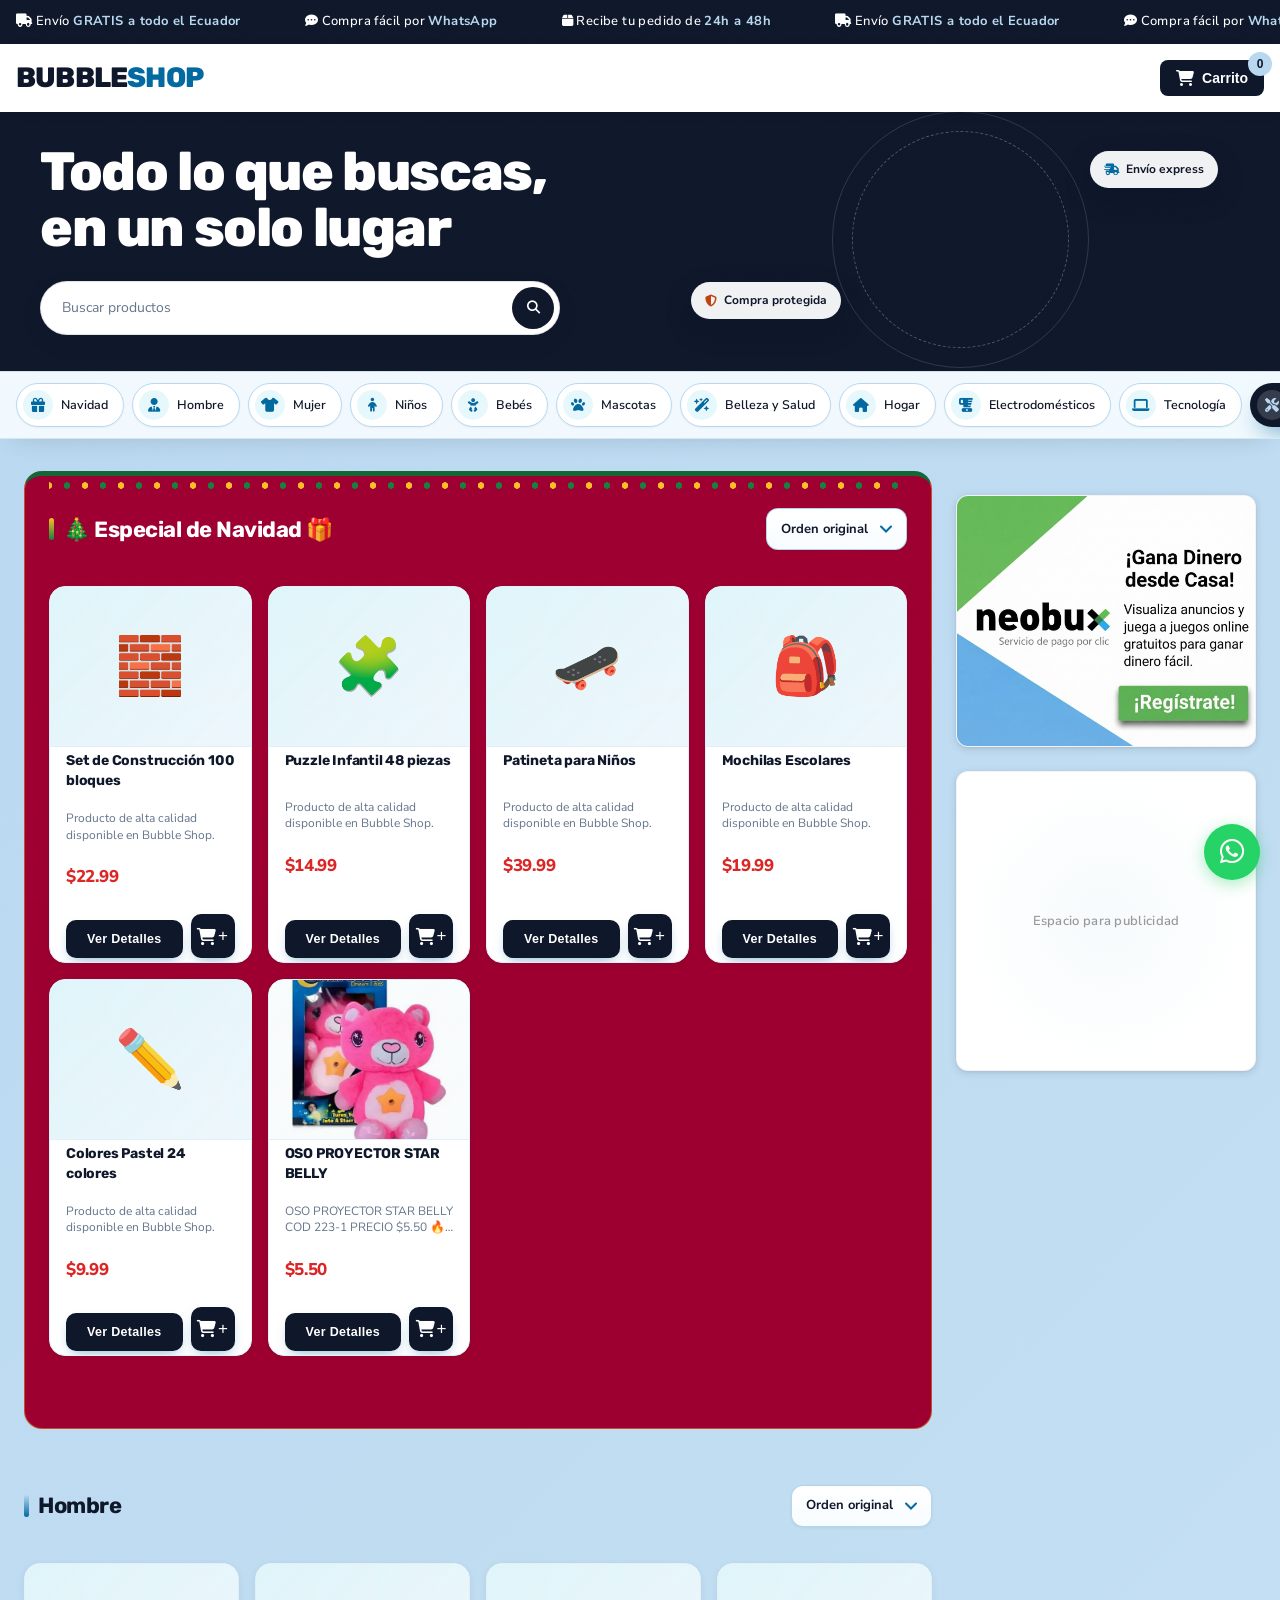
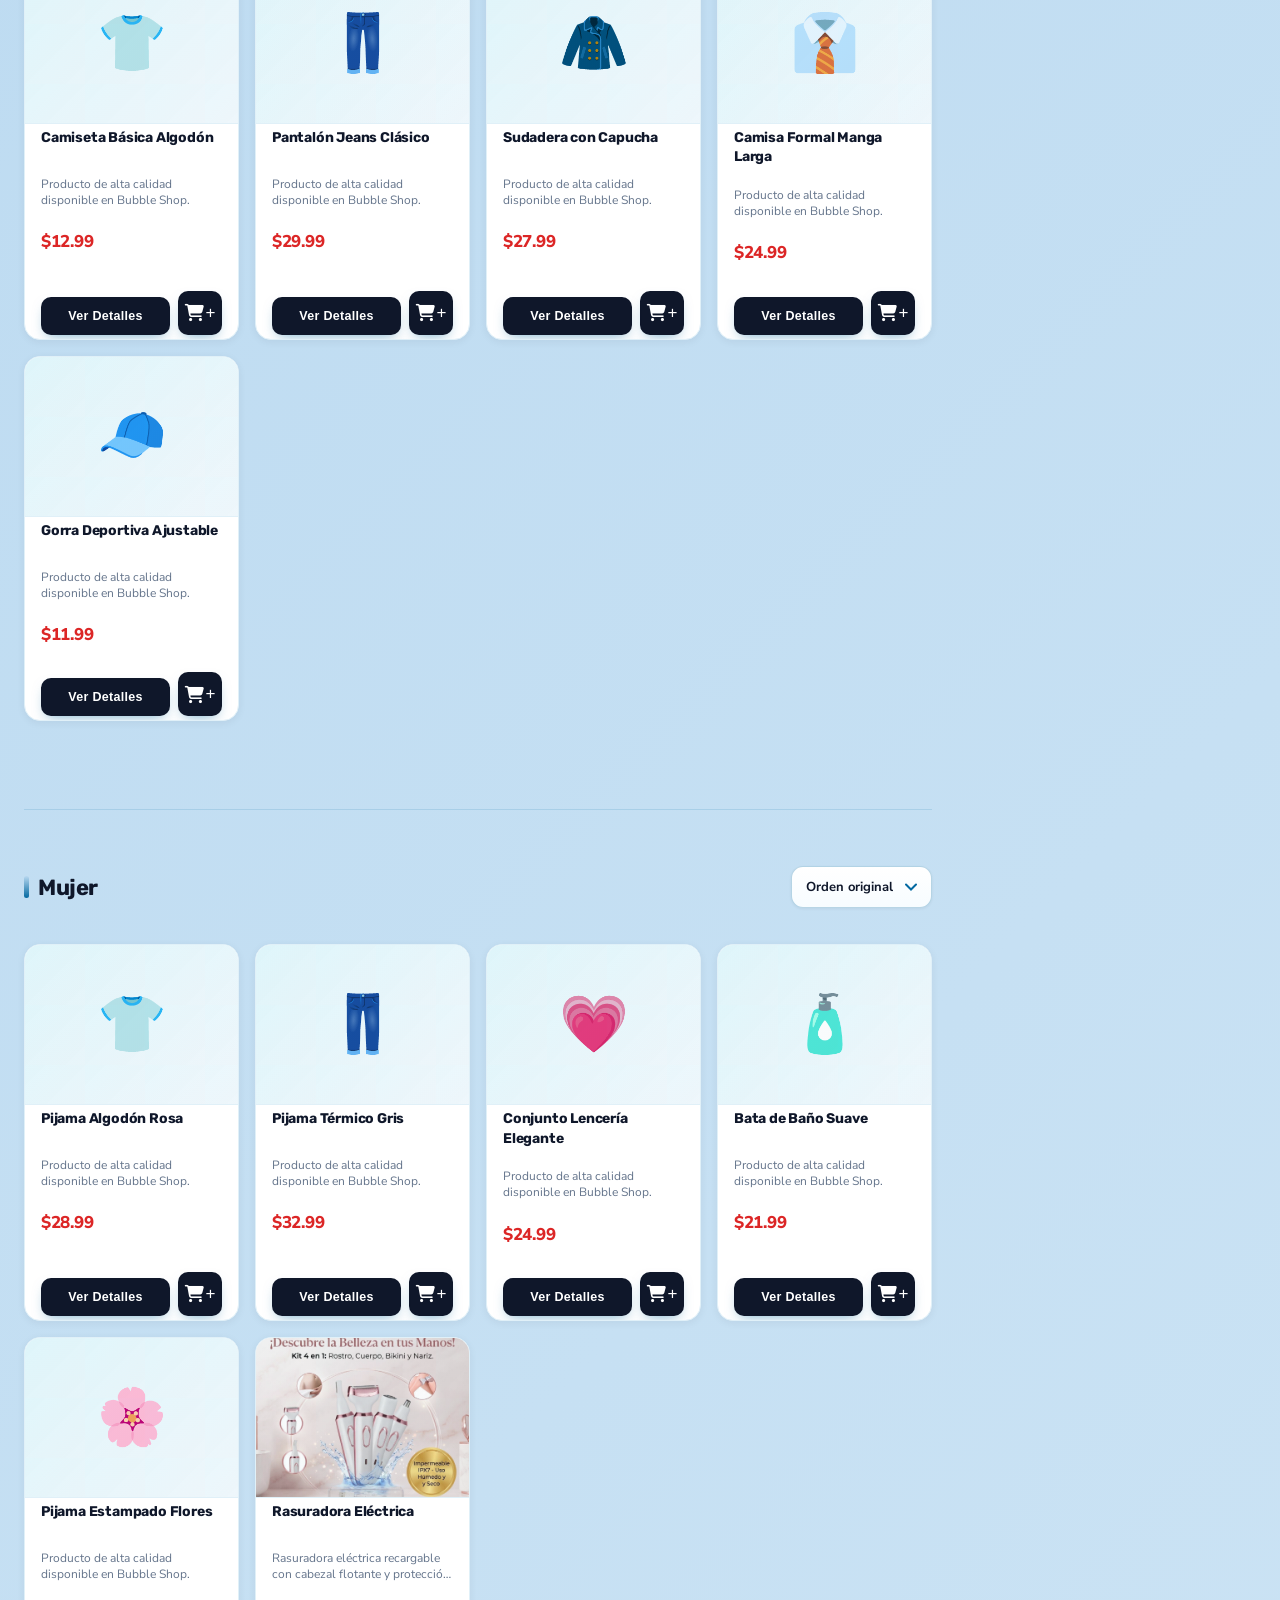
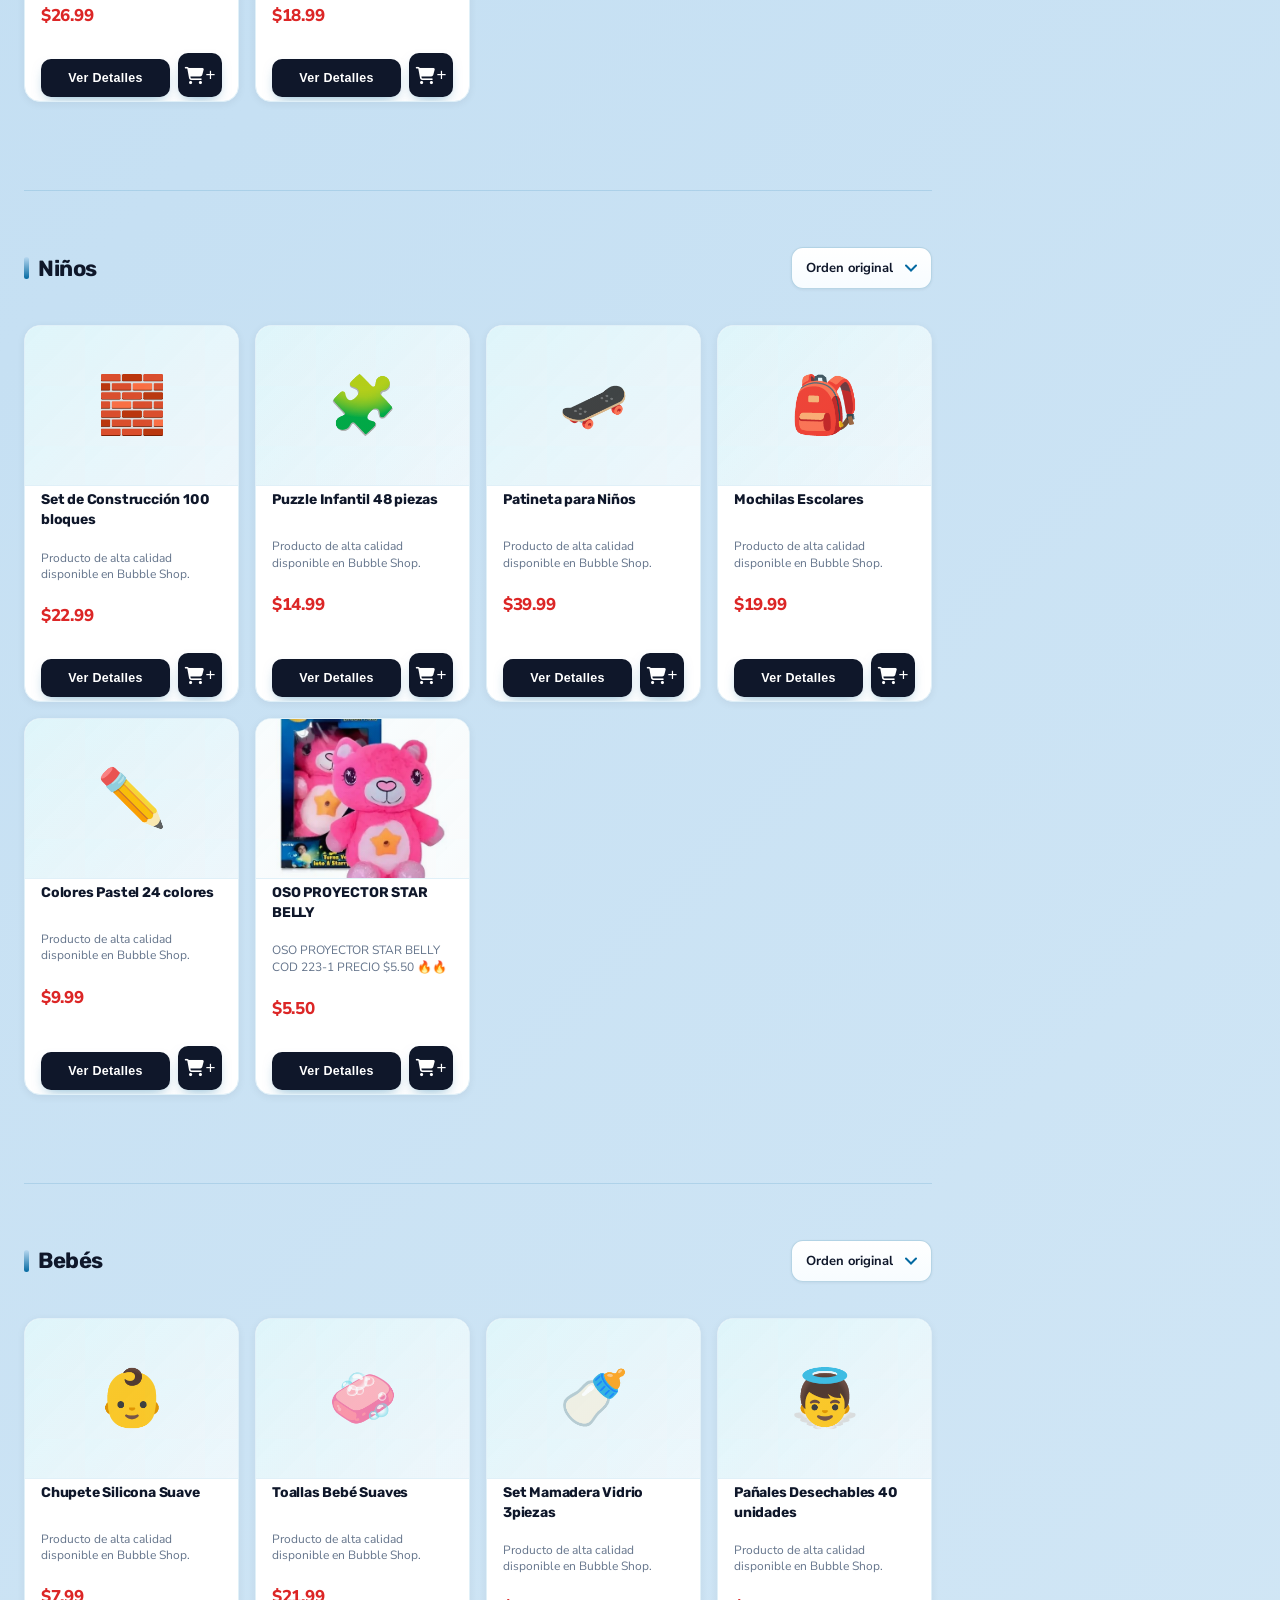
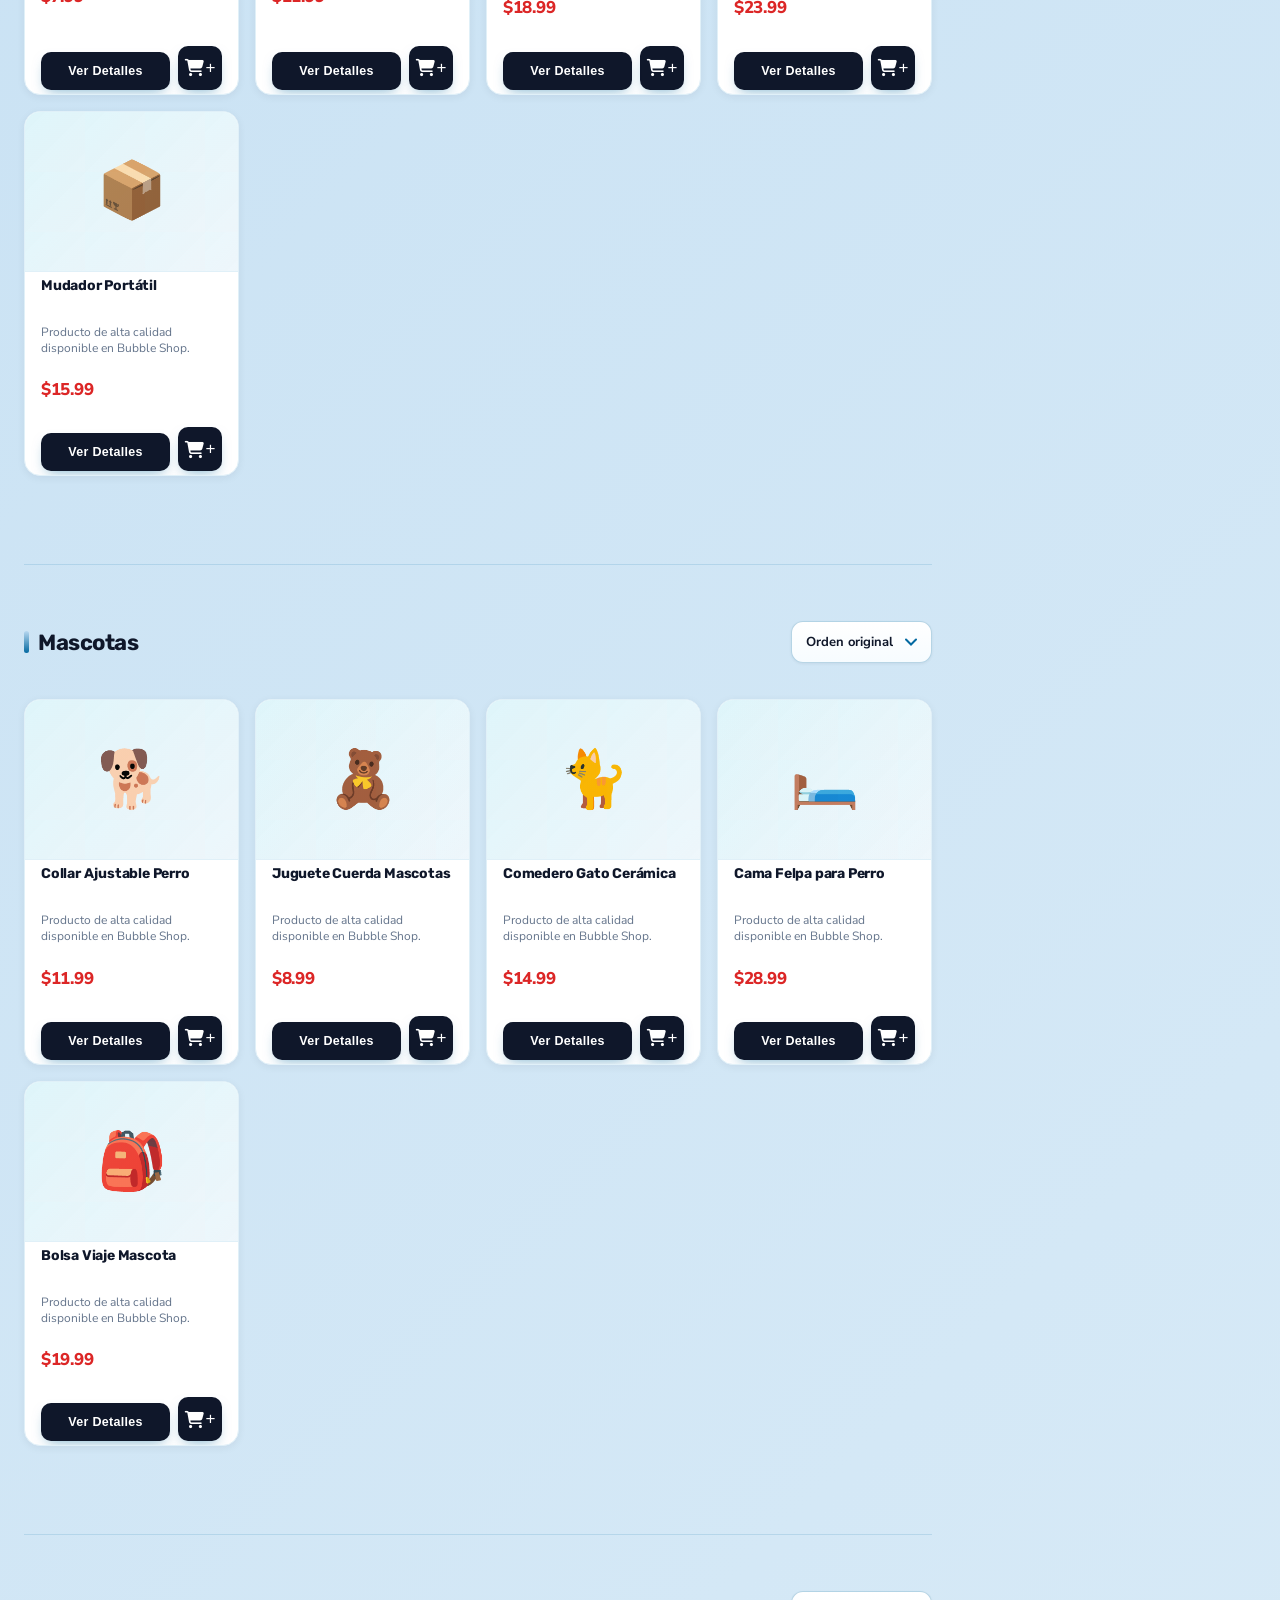
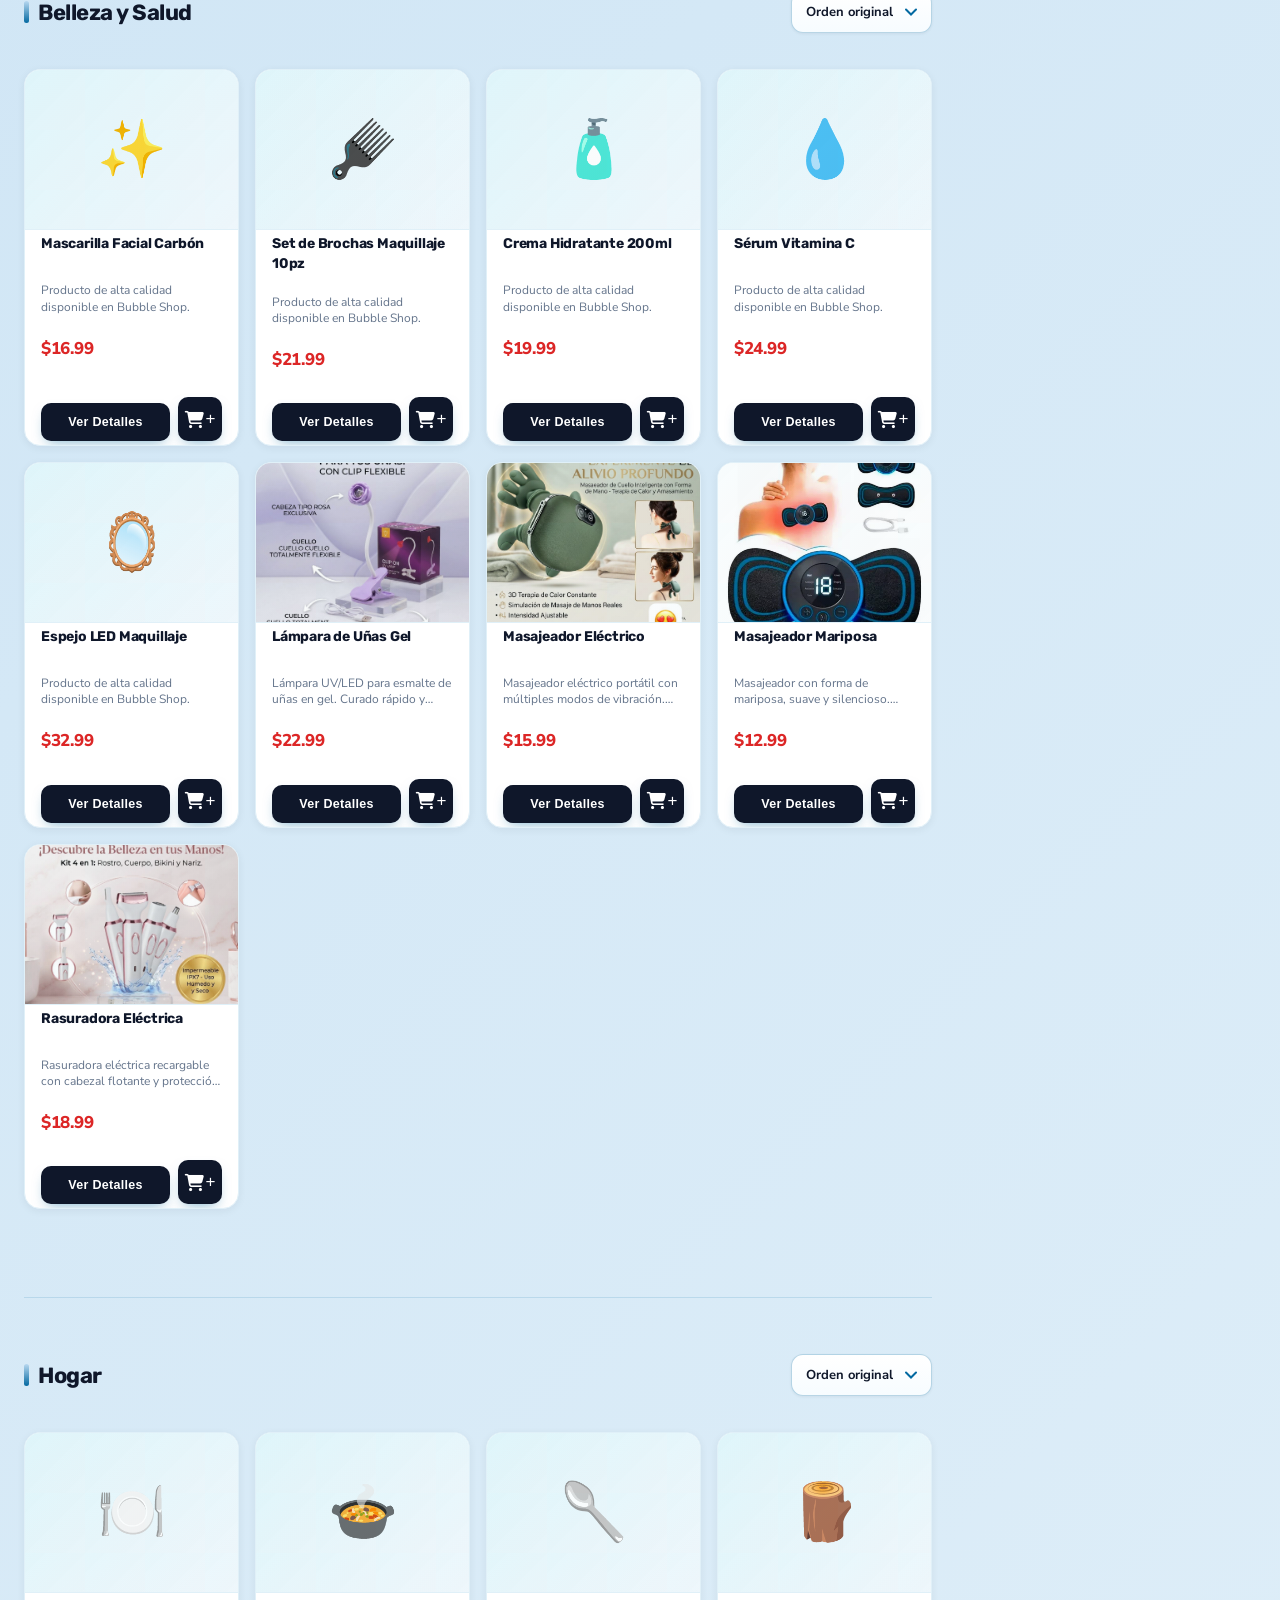
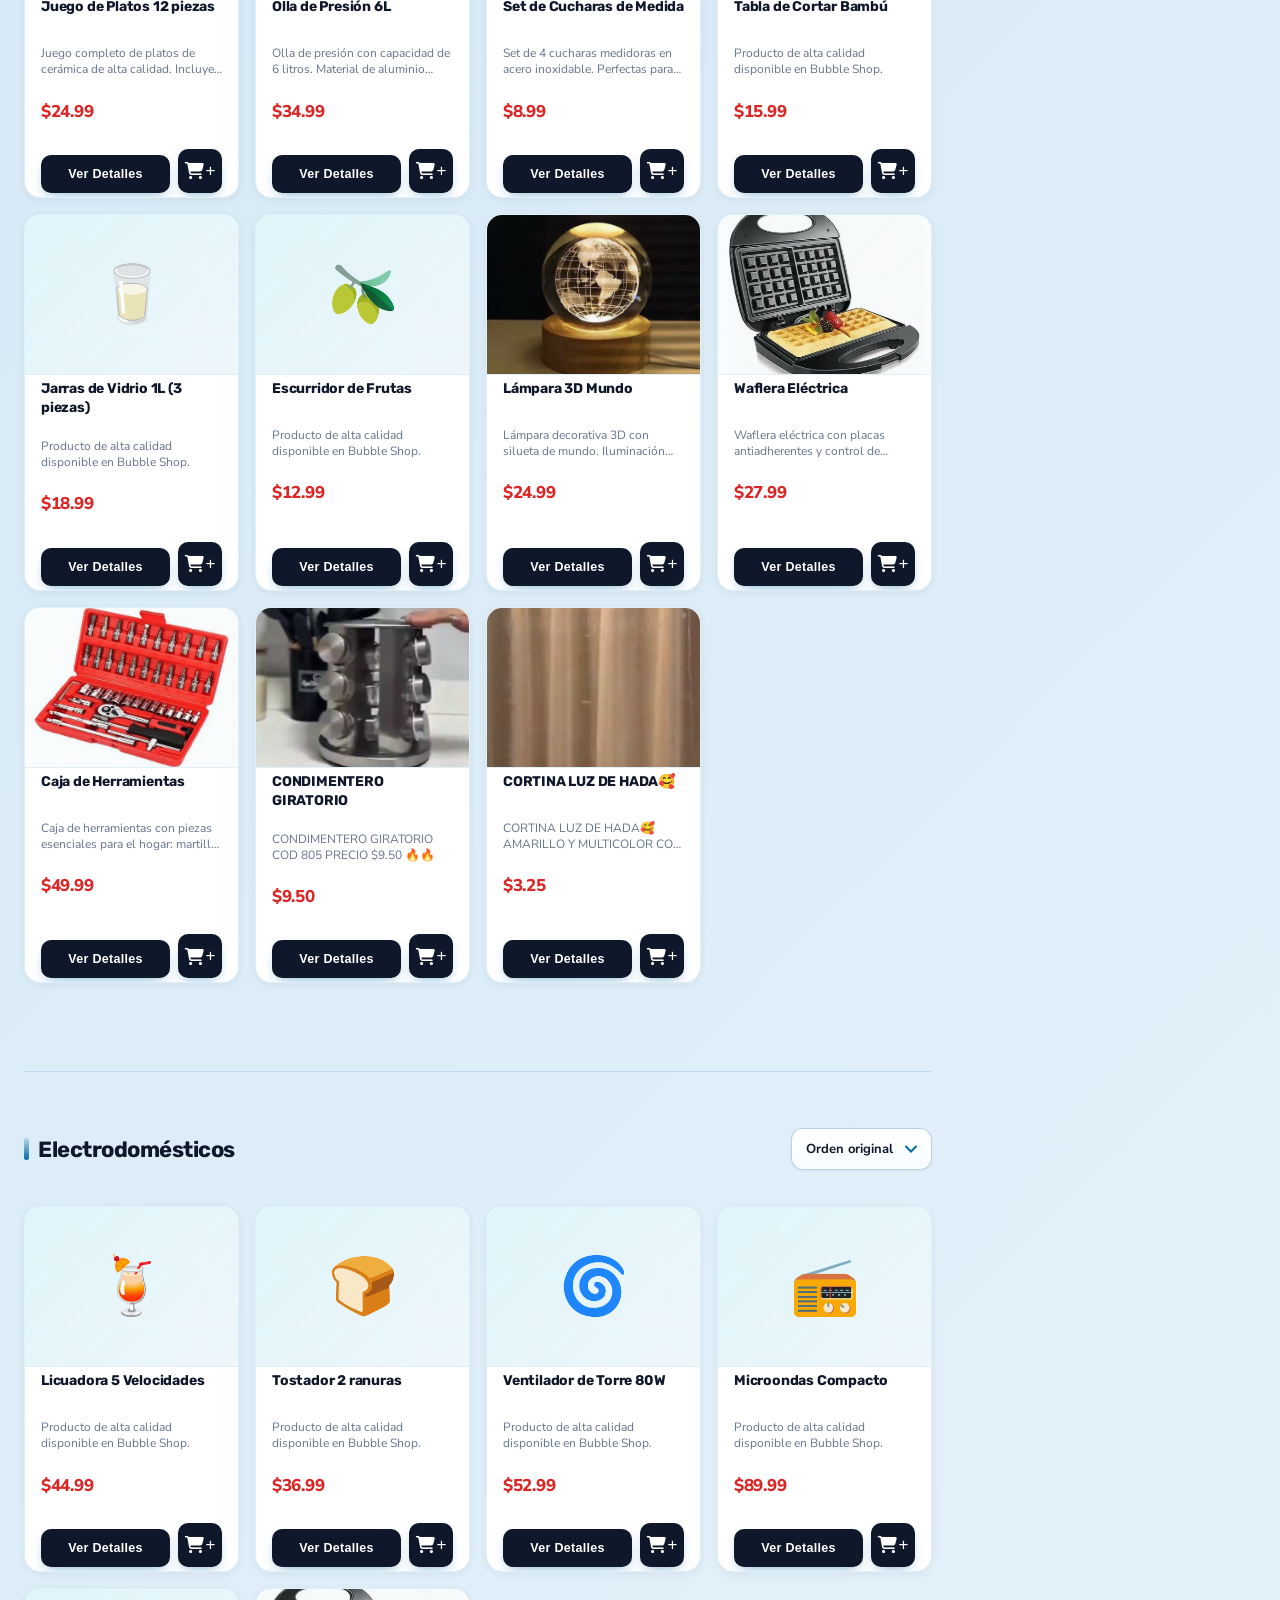
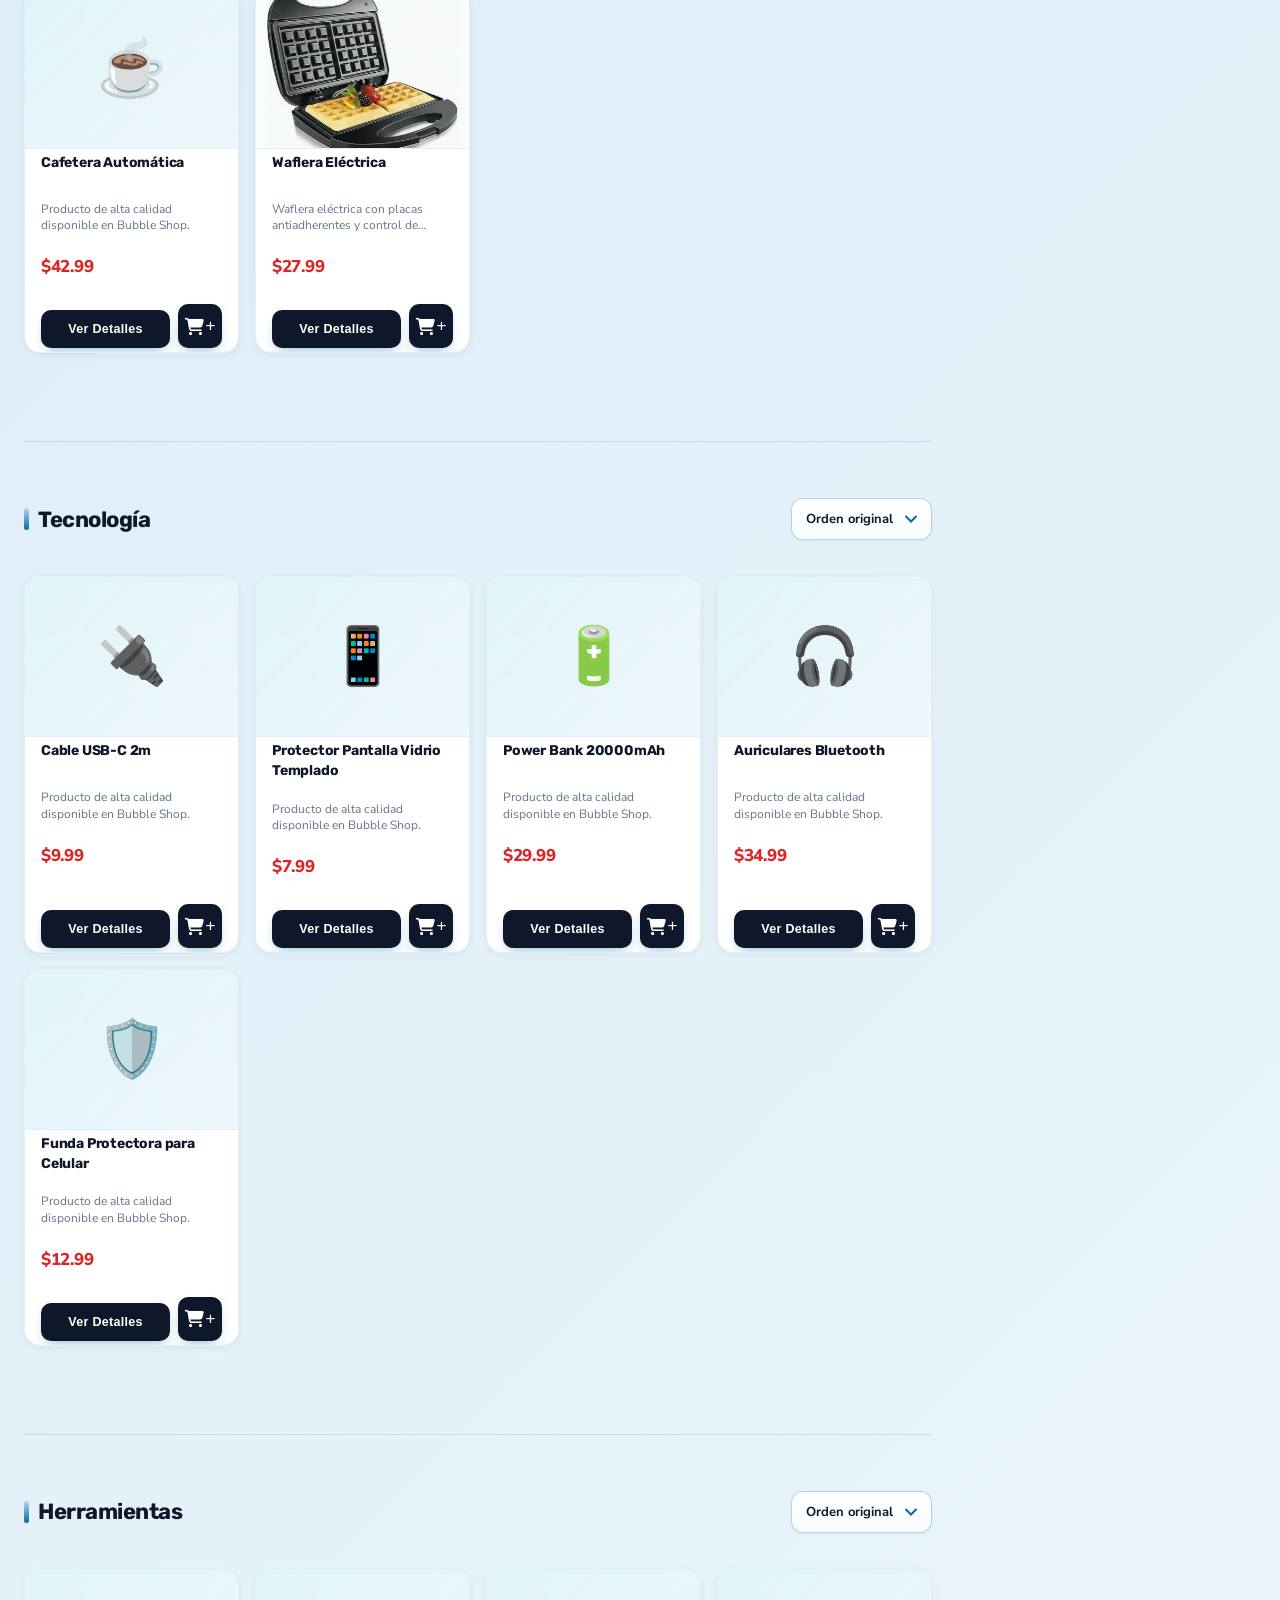
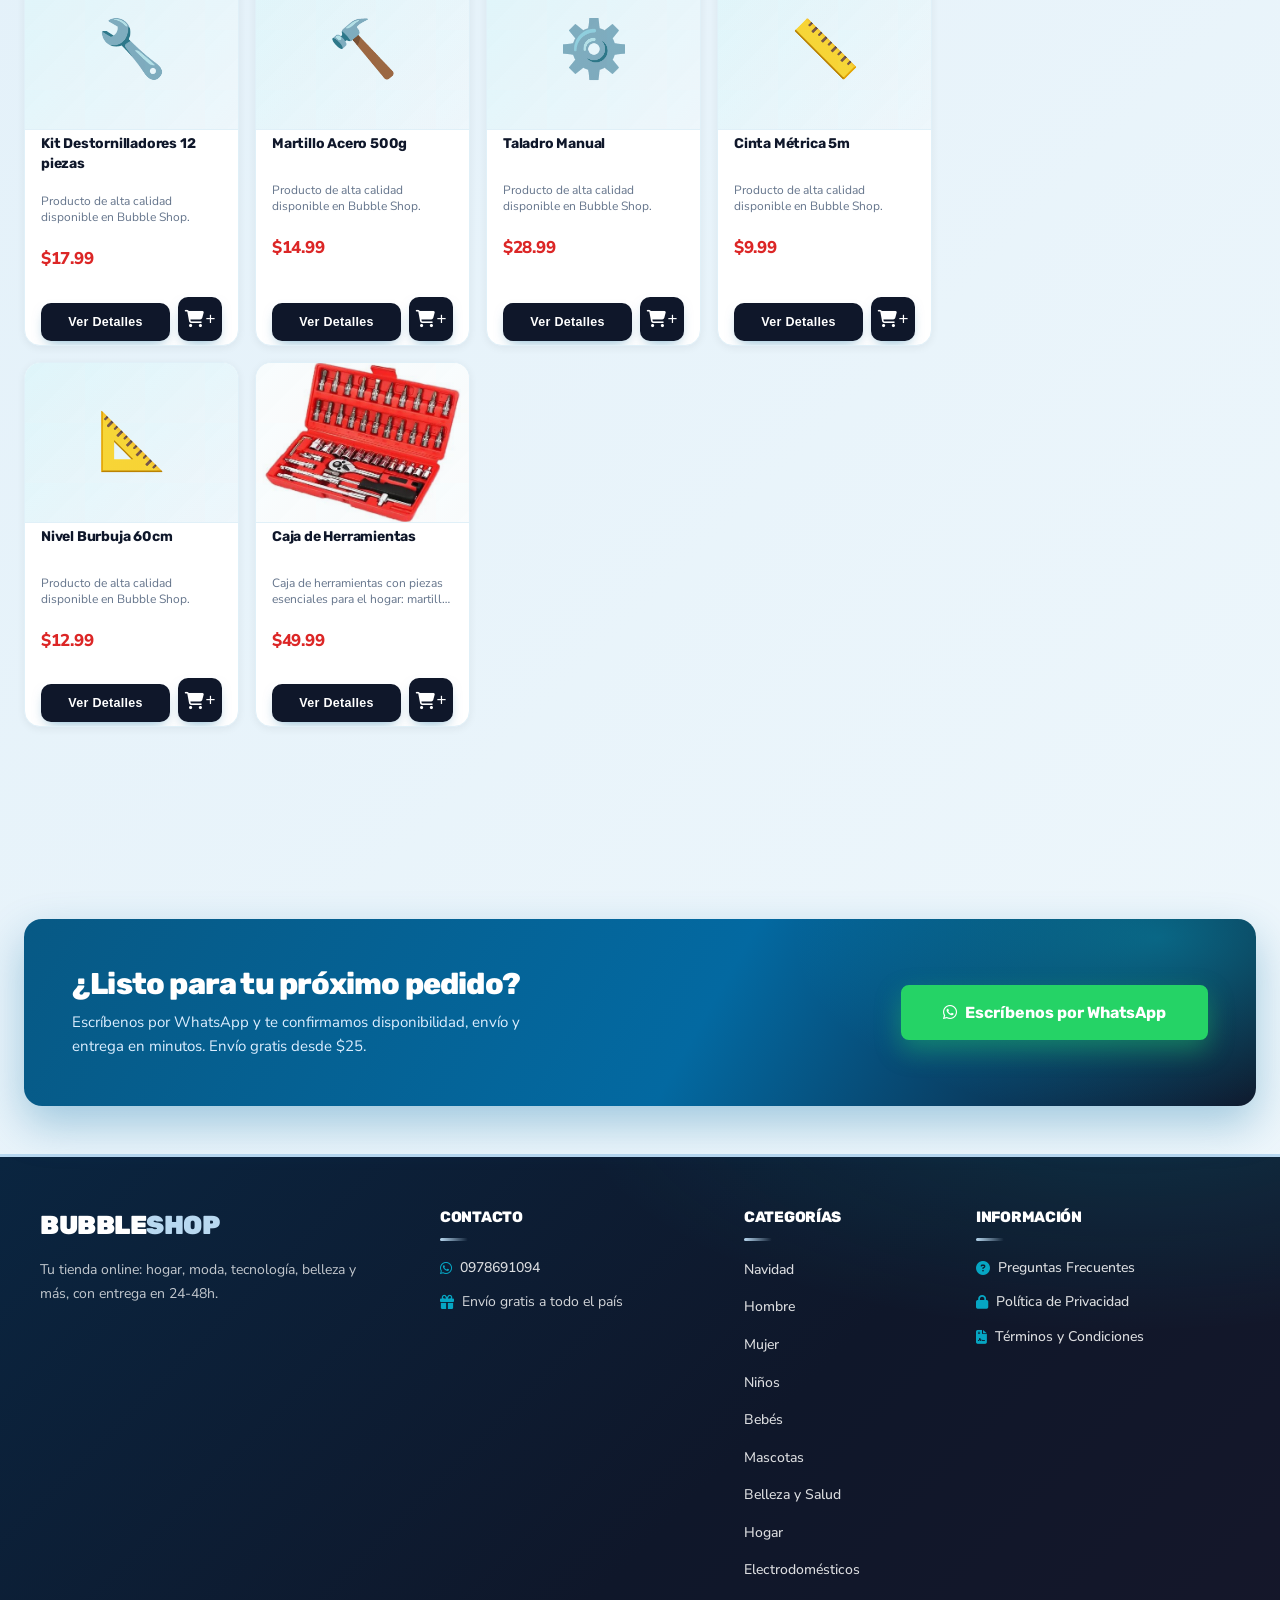
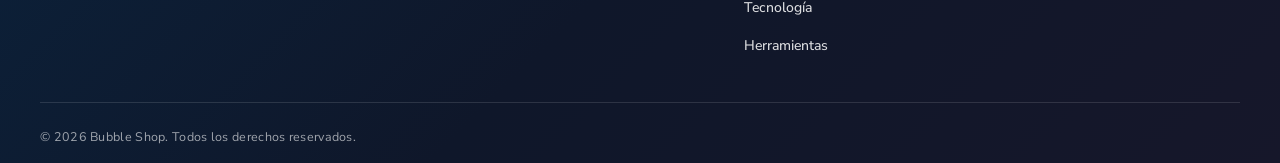
==== commit 51e847c9: "RediseñoNavidad" ====
--- a/index.html
+++ b/index.html
@@ -62,7 +62,7 @@
             --azul-primario: #0369A1;
             --azul-claro: #3B82F6;
 
-            --header-height: 77px;
+            --header-height: 60px;
             --category-nav-height: 66px;
 
             /* Layout */
@@ -224,7 +224,7 @@
         /* ============ HEADER ============ */
         header {
             background: var(--blanco);
-            padding: var(--space-lg) var(--space-lg);
+            padding: var(--space-md) var(--space-lg);
             min-height: var(--header-height);
             display: flex;
             justify-content: space-between;
@@ -322,11 +322,16 @@
             display: flex;
             flex: 0 0 max-content;
             align-items: center;
-            justify-content: space-around;
-            gap: clamp(20px, 3vw, 48px);
-            min-width: 100vw;
-            padding: 0 var(--space-xl);
+            gap: 24px;
+            padding-right: 24px;
             box-sizing: border-box;
+        }
+
+        @media (min-width: 1024px) {
+            .info-bar-grupo {
+                gap: 64px;
+                padding-right: 64px;
+            }
         }
 
         .info-bar-grupo>span {
@@ -365,6 +370,10 @@
                 opacity: 1 !important;
                 transform: none !important;
                 filter: none !important;
+            }
+
+            .carrito-item.eliminando {
+                animation-duration: 1ms !important;
             }
 
             * {
@@ -491,7 +500,7 @@
         /* ============ GRID DE PRODUCTOS ============ */
         .productos-grid {
             display: grid;
-            grid-template-columns: repeat(auto-fill, minmax(160px, 1fr));
+            grid-template-columns: repeat(4, minmax(0, 1fr));
             gap: var(--space-lg);
             margin-bottom: var(--space-4xl);
         }
@@ -523,6 +532,42 @@
             padding: var(--space-2xl) 0 var(--space-3xl);
             border-bottom: 1px solid rgba(3, 105, 161, 0.14);
             margin-bottom: var(--space-xl);
+        }
+
+        .categoria-seccion-navidad {
+            position: relative;
+            padding: var(--space-xl);
+            border: 1px solid rgba(251, 191, 36, 0.42);
+            border-top: 5px solid #166534;
+            border-radius: var(--radius-lg);
+            background: #9D0030;
+        }
+
+        .categoria-seccion-navidad::before {
+            content: "";
+            position: absolute;
+            top: 5px;
+            left: var(--space-xl);
+            right: var(--space-xl);
+            height: 9px;
+            background:
+                radial-gradient(circle, #15803D 0 3px, transparent 3.5px) 0 0 / 36px 9px repeat-x,
+                radial-gradient(circle, #FBBF24 0 3px, transparent 3.5px) 18px 0 / 36px 9px repeat-x;
+            pointer-events: none;
+        }
+
+        .categoria-seccion-navidad .categoria-titulo::before {
+            background: linear-gradient(180deg, #FBBF24 0%, #15803D 100%);
+        }
+
+        .categoria-seccion-navidad .categoria-titulo,
+        .categoria-seccion-navidad .categoria-controles,
+        .categoria-seccion-navidad .categoria-controles-etiqueta {
+            color: #FFFFFF;
+        }
+
+        .categoria-seccion-navidad .categoria-cabecera {
+            padding-top: var(--space-sm);
         }
 
         .categoria-seccion:last-child {
@@ -820,48 +865,37 @@
             justify-content: space-between;
         }
 
+        .producto > .producto-info {
+            padding: 4px var(--space-lg);
+        }
+
         .producto-nombre {
             font-size: 14px;
             font-weight: 700;
             color: var(--navy);
-            margin-bottom: 6px;
+            margin-bottom: 4px;
             line-height: 1.4;
             min-height: 28px;
             letter-spacing: -0.2px;
         }
 
         .producto-descripcion-corta {
-            min-height: 34px;
-            margin: 0 0 var(--space-md);
+            min-height: 30px;
+            margin: 0 0 4px;
             color: #64748B;
             font-size: 12px;
-            line-height: 1.42;
+            line-height: 1.35;
             display: -webkit-box;
             -webkit-box-orient: vertical;
             -webkit-line-clamp: 2;
             overflow: hidden;
         }
 
-        .producto-envio-corto {
-            display: flex;
-            align-items: center;
-            gap: 6px;
-            margin: -6px 0 var(--space-md);
-            color: #16A34A;
-            font-size: 12px;
-            font-weight: 700;
-            line-height: 1.35;
-        }
-
-        .producto-envio-corto i {
-            font-size: 13px;
-        }
-
         .producto-precio {
             font-size: 17px;
-            color: var(--color-accent);
+            color: #DC2626;
             font-weight: 800;
-            margin-bottom: var(--space-lg);
+            margin-bottom: 8px;
             letter-spacing: -0.3px;
         }
 
@@ -924,6 +958,72 @@
             width: auto;
         }
 
+        @media (max-width: 640px) {
+            .producto-ver-detalles {
+                display: none;
+            }
+
+            .producto > .producto-info {
+                display: grid;
+                grid-template-columns: minmax(0, 1fr) auto auto minmax(0, 1fr);
+                grid-template-areas:
+                    "nombre nombre nombre nombre"
+                    "descripcion descripcion descripcion descripcion"
+                    ". precio acciones .";
+                align-items: center;
+                gap: 4px 8px;
+                padding: 4px 10px;
+            }
+
+            .producto > .producto-info .producto-nombre {
+                grid-area: nombre;
+                margin-bottom: 0;
+            }
+
+            .producto > .producto-info .producto-descripcion-corta {
+                grid-area: descripcion;
+                margin-bottom: 0;
+            }
+
+            .producto > .producto-info .producto-precio {
+                grid-area: precio;
+                margin-bottom: 0;
+                font-size: 16px;
+            }
+
+            .producto > .producto-info .producto-acciones {
+                grid-area: acciones;
+                justify-self: start;
+                width: max-content;
+                justify-content: flex-start;
+                margin-top: 0;
+            }
+
+            .producto > .producto-info .producto-agregar-rapido {
+                width: 40px;
+                min-width: 40px;
+                height: 40px;
+            }
+
+            .producto-sin-stock > .producto-info {
+                grid-template-columns: minmax(0, 1fr);
+                grid-template-areas:
+                    "nombre"
+                    "descripcion"
+                    "precio"
+                    "acciones";
+            }
+
+            .producto-sin-stock > .producto-info .producto-precio {
+                justify-self: start;
+            }
+
+            .producto-sin-stock > .producto-info .producto-acciones {
+                justify-self: stretch;
+                width: auto;
+            }
+        }
+
         .producto-agregar-rapido {
             width: 44px;
             min-width: 44px;
@@ -1096,7 +1196,7 @@
         }
 
         .carrito-header {
-            padding: var(--space-xl);
+            padding: 10px;
             background: var(--navy);
             color: var(--blanco);
             display: flex;
@@ -1106,7 +1206,7 @@
 
         .carrito-header h2 {
             font-size: 20px;
-            font-weight: 700;
+            font-weight: 600;
             letter-spacing: -0.5px;
         }
 
@@ -1165,6 +1265,23 @@
             animation: revealUp 0.4s var(--ease-spring) backwards;
         }
 
+        .carrito-item.eliminando {
+            pointer-events: none;
+            animation: carritoItemSalida 360ms cubic-bezier(0.22, 1, 0.36, 1) forwards;
+        }
+
+        @keyframes carritoItemSalida {
+            from {
+                opacity: 1;
+                transform: translateX(0) scale(1);
+            }
+
+            to {
+                opacity: 0;
+                transform: translateX(14px) scale(0.97);
+            }
+        }
+
         .carrito-item:nth-child(1) {
             animation-delay: 0.1s;
         }
@@ -1193,6 +1310,7 @@
 
         .carrito-item-info {
             flex: 1;
+            min-width: 0;
         }
 
         .carrito-item-nombre {
@@ -1201,6 +1319,43 @@
             color: var(--navy);
             margin-bottom: var(--space-sm);
             letter-spacing: -0.3px;
+        }
+
+        .carrito-item-detalles {
+            display: flex;
+            align-items: center;
+            gap: var(--space-md);
+        }
+
+        .carrito-item-miniatura {
+            width: 56px;
+            height: 56px;
+            flex: 0 0 56px;
+            display: flex;
+            align-items: center;
+            justify-content: center;
+            overflow: hidden;
+            border-radius: 6px;
+            background: var(--blanco);
+        }
+
+        .carrito-item-miniatura img {
+            width: 100%;
+            height: 100%;
+            object-fit: contain;
+        }
+
+        .carrito-item-miniatura span {
+            font-size: 30px;
+        }
+
+        .carrito-item-detalles-principales {
+            display: flex;
+            flex: 1;
+            min-width: 0;
+            align-items: center;
+            justify-content: space-between;
+            gap: var(--space-sm);
         }
 
         .carrito-item-cantidad {
@@ -1250,6 +1405,12 @@
         .carrito-item-cantidad-controls:hover {
             border-color: var(--cian);
             box-shadow: 0 2px 8px rgba(26, 31, 58, 0.1);
+        }
+
+        @media (max-width: 420px) {
+            .carrito-item-detalles-principales {
+                flex-basis: 100%;
+            }
         }
 
         .btn-cantidad {
@@ -2296,6 +2457,80 @@
             position: relative;
             animation: modalEnter 0.4s var(--ease-spring);
             box-shadow: 0 20px 60px rgba(26, 31, 58, 0.25);
+        }
+
+        .confirmacion-limpiar-modal {
+            z-index: 3600;
+        }
+
+        .confirmacion-limpiar-contenido {
+            max-width: 420px;
+            text-align: center;
+        }
+
+        .confirmacion-limpiar-icono {
+            width: 56px;
+            height: 56px;
+            margin: 0 auto var(--space-lg);
+            display: grid;
+            place-items: center;
+            border-radius: 50%;
+            background: rgba(220, 38, 38, 0.1);
+            color: var(--color-destructive);
+            font-size: 23px;
+        }
+
+        .confirmacion-limpiar-contenido h2 {
+            margin-bottom: var(--space-sm);
+            color: var(--navy);
+            font-size: 22px;
+        }
+
+        .confirmacion-limpiar-contenido p {
+            margin-bottom: var(--space-xl);
+            color: var(--color-muted-foreground);
+            font-size: 14px;
+        }
+
+        .confirmacion-limpiar-acciones {
+            display: flex;
+            justify-content: center;
+            gap: var(--space-md);
+        }
+
+        .confirmacion-limpiar-acciones button {
+            min-height: 44px;
+            padding: var(--space-md) var(--space-lg);
+            border: 0;
+            border-radius: 8px;
+            font: inherit;
+            font-weight: 700;
+            cursor: pointer;
+            transition: transform var(--dur-fast) ease, background var(--dur-fast) ease;
+        }
+
+        .confirmacion-limpiar-cancelar {
+            background: var(--gris);
+            color: var(--navy);
+        }
+
+        .confirmacion-limpiar-cancelar:hover {
+            background: var(--gris-oscuro);
+        }
+
+        .confirmacion-limpiar-confirmar {
+            background: var(--color-destructive);
+            color: var(--color-on-primary);
+        }
+
+        .confirmacion-limpiar-confirmar:hover {
+            background: #B91C1C;
+            transform: translateY(-2px);
+        }
+
+        .confirmacion-limpiar-acciones button:focus-visible {
+            outline: 3px solid var(--color-ring);
+            outline-offset: 2px;
         }
 
         @keyframes modalEnter {
@@ -2640,13 +2875,6 @@
             z-index: 20;
         }
 
-        .galeria-grid {
-            display: grid;
-            grid-template-columns: 1.05fr 1fr;
-            gap: var(--space-3xl);
-            align-items: start;
-        }
-
         .galeria-imagenes {
             display: flex;
             flex-direction: column;
@@ -2657,6 +2885,7 @@
         .galeria-principal {
             width: 100%;
             height: 380px;
+            padding: var(--space-md);
             background: var(--azul-suave);
             border: 1px solid var(--color-border);
             border-radius: 14px;
@@ -2812,8 +3041,8 @@
             align-items: center;
             justify-content: space-between;
             flex-wrap: wrap;
-            gap: var(--space-md);
-            padding: var(--space-lg);
+            gap: var(--space-sm) var(--space-md);
+            padding: var(--space-md) var(--space-lg);
             background: var(--azul-suave);
             border-radius: 10px;
         }
@@ -2821,7 +3050,7 @@
         .producto-precio {
             display: flex;
             flex-direction: column;
-            gap: var(--space-sm);
+            gap: var(--space-xs);
         }
 
         .producto-precio label {
@@ -2835,7 +3064,7 @@
         .producto-precio-monto {
             font-size: 28px;
             font-weight: 800;
-            color: var(--navy);
+            color: #DC2626;
         }
 
         .producto-precio-monto sup {
@@ -2977,11 +3206,6 @@
         }
 
         @media (max-width: 768px) {
-            .galeria-grid {
-                grid-template-columns: 1fr;
-                gap: var(--space-xl);
-            }
-
             .galeria-principal {
                 height: 300px;
             }
@@ -3025,8 +3249,12 @@
 
         /* ============ SELECTOR PROVINCIA ============ */
         .provincia-selector {
-            padding: var(--space-lg);
-            background: linear-gradient(135deg, var(--azul-suave) 0%, rgba(232, 244, 248, 0.5) 100%);
+            display: grid;
+            grid-template-columns: auto minmax(0, 1fr);
+            align-items: center;
+            gap: var(--space-md);
+            padding: 8px 12px;
+            background: var(--azul-suave);
             border-radius: 8px;
             margin: 0 var(--space-lg);
             border: 1px solid rgba(26, 31, 58, 0.08);
@@ -3035,8 +3263,8 @@
         .provincia-selector label {
             display: block;
             font-weight: 700;
-            font-size: 13px;
-            margin-bottom: var(--space-md);
+            font-size: 14px;
+            margin-bottom: 0;
             color: var(--navy);
             letter-spacing: -0.2px;
         }
@@ -3044,6 +3272,24 @@
         .provincia-controles {
             display: flex;
             gap: 8px;
+            min-width: 0;
+            align-items: center;
+        }
+
+        .provincia-envio-nota {
+            display: flex;
+            flex: 0 1 112px;
+            min-width: 0;
+            align-items: center;
+            gap: 5px;
+            color: #15803D;
+            font-size: 11px;
+            font-weight: 700;
+            line-height: 1.2;
+        }
+
+        .provincia-envio-nota i {
+            flex: 0 0 auto;
         }
 
         .provincia-selector input {
@@ -3052,7 +3298,8 @@
             padding: var(--space-md) var(--space-lg);
             border: 1.5px solid rgba(3, 105, 161, 0.35);
             border-radius: 10px;
-            font-size: 13px;
+            font-family: inherit;
+            font-size: 14px;
             color: var(--navy);
             background: var(--blanco);
             font-weight: 600;
@@ -3060,6 +3307,11 @@
             letter-spacing: -0.2px;
         }
 
+        .provincia-selector input::placeholder {
+            font-family: inherit;
+            font-size: inherit;
+        }
+
         .provincia-selector input:hover {
             border-color: var(--cian);
             box-shadow: 0 4px 12px rgba(26, 31, 58, 0.12);
@@ -3073,95 +3325,17 @@
             transform: translateY(-2px);
         }
 
-        .provincia-desplegar {
-            width: 44px;
-            min-width: 44px;
-            border: 1.5px solid rgba(3, 105, 161, 0.35);
-            border-radius: 10px;
-            background: var(--blanco);
-            color: var(--navy);
-            cursor: pointer;
-            font-size: 14px;
-            transition: all 0.25s var(--ease-spring);
-        }
-
-        .provincia-desplegar:hover,
-        .provincia-desplegar:focus {
-            border-color: var(--cian);
-            background: var(--azul-suave);
-            outline: none;
-            box-shadow: 0 0 0 4px rgba(6, 182, 212, 0.15);
-        }
-
-        .provincia-sugerencias {
-            display: none;
-            position: relative;
-            max-height: 180px;
-            overflow-y: auto;
-            margin-top: 6px;
-            border: 1px solid rgba(3, 105, 161, 0.18);
-            border-radius: 10px;
-            background: var(--blanco);
-            box-shadow: 0 8px 18px rgba(26, 31, 58, 0.12);
-        }
-
-        .provincia-sugerencias.mostrar {
-            display: block;
-        }
-
-        .provincia-sugerencia {
-            width: 100%;
-            padding: 10px 12px;
-            border: 0;
-            border-bottom: 1px solid rgba(26, 31, 58, 0.06);
-            background: transparent;
-            color: var(--navy);
-            text-align: left;
-            cursor: pointer;
-            font: inherit;
-            font-weight: 600;
-        }
-
-        .provincia-sugerencia:last-child {
-            border-bottom: 0;
-        }
-
-        .provincia-sugerencia:hover,
-        .provincia-sugerencia:focus {
-            background: var(--azul-suave);
-            outline: none;
-        }
-
-        /* ============ INDICADOR ENVÍO ============ */
-        .envio-indicador {
-            padding: var(--space-lg);
-            margin: var(--space-lg) var(--space-lg) var(--space-xl);
-            background: var(--cian);
-            border-radius: 8px;
-            text-align: center;
-            font-weight: 700;
-            font-size: 13px;
-            color: var(--navy);
-            display: none;
-            letter-spacing: -0.3px;
-            box-shadow: 0 4px 12px rgba(6, 182, 212, 0.25);
-            transition: all 0.3s cubic-bezier(0.2, 0.3, 0.25, 0.46);
-        }
-
-        .envio-indicador.mostrar {
-            display: block;
-            animation: slideDown 0.4s cubic-bezier(0.2, 0.3, 0.25, 0.46);
-        }
-
-        @keyframes slideDown {
-            from {
-                opacity: 0;
-                transform: translateY(-10px);
-            }
-
-            to {
-                opacity: 1;
-                transform: translateY(0);
+        @media (max-width: 480px) {
+            .provincia-controles {
+                flex-wrap: wrap;
+            }
+
+            .provincia-selector input {
+                flex: 1 1 100%;
+            }
+
+            .provincia-envio-nota {
+                flex: 1 1 100%;
             }
         }
 
@@ -3254,16 +3428,10 @@
 
         
 
-        .envio-gratis {
-            background: #27AE60 !important;
-            color: var(--blanco) !important;
-            box-shadow: 0 4px 12px rgba(39, 174, 96, 0.3) !important;
-        }
-
         /* ============ RESUMEN CARRITO ============ */
         .carrito-resumen {
             padding: var(--space-lg);
-            border-top: 2px solid var(--gris);
+            border-top: 4px solid var(--gris);
             background: var(--gris);
         }
 
@@ -3280,14 +3448,14 @@
             font-size: 16px;
             font-weight: 800;
             color: var(--cian);
-            border-top: 2px solid var(--blanco);
+            border-top: 4px solid var(--blanco);
             padding-top: var(--space-lg);
             margin-top: var(--space-lg);
             letter-spacing: -0.3px;
         }
 
         .resumen-fila label {
-            color: #666;
+            color: var(--navy);
             font-weight: 600;
         }
 
@@ -3297,7 +3465,7 @@
         }
 
         .resumen-fila.total span {
-            color: var(--cian);
+            color: var(--navy);
         }
 
         /* ============ BOTONES CARRITO ============ */
@@ -3328,13 +3496,14 @@
         }
 
         .btn-limpiar {
-            background: var(--cian);
-            color: var(--navy);
+            background: var(--navy);
+            color: var(--blanco);
             transition: all 0.25s cubic-bezier(0.2, 0.3, 0.25, 0.46);
         }
 
         .btn-limpiar:hover {
-            background: #FF9500;
+            background: var(--color-destructive);
+            color: var(--blanco);
             transform: translateY(-2px);
             box-shadow: var(--sombra-md);
         }
@@ -3787,6 +3956,18 @@
 
 <body>
 
+    <!-- ============ BARRA INFORMATIVA ============ -->
+    <div class="info-bar">
+        <div class="info-bar-track">
+            <div class="info-bar-grupo">
+                <span><i class="fas fa-truck" aria-hidden="true"></i> Envío <strong>GRATIS a todo el Ecuador</strong></span>
+                <span><i class="fas fa-comment-dots" aria-hidden="true"></i> Compra fácil por
+                    <strong>WhatsApp</strong></span>
+                <span><i class="fas fa-box" aria-hidden="true"></i> Recibe tu pedido de <strong>24h a 48h</strong></span>
+            </div>
+        </div>
+    </div>
+
     <!-- ============ HEADER ============ -->
     <header>
         <div class="logo">Bubble<span>Shop</span></div>
@@ -3796,22 +3977,6 @@
             <span class="carrito-contador" id="cartCounter">0</span>
         </button>
     </header>
-
-    <!-- ============ BARRA INFORMATIVA ============ -->
-    <div class="info-bar">
-        <div class="info-bar-track">
-            <div class="info-bar-grupo">
-                <span><i class="fas fa-truck" aria-hidden="true"></i> Envío <strong>GRATIS en compras
-                        &gt;$25</strong></span>
-                <span><i class="fas fa-comment-dots" aria-hidden="true"></i> Compra fácil por
-                    <strong>WhatsApp</strong></span>
-            </div>
-            <div class="info-bar-grupo" aria-hidden="true">
-                <span><i class="fas fa-truck"></i> Envío <strong>GRATIS a todo el Ecuador</strong></span>
-                <span><i class="fas fa-comment-dots"></i> Compra fácil por <strong>WhatsApp</strong></span>
-            </div>
-        </div>
-    </div>
 
         <!-- ============ BANNER HERO ============ -->
         <section class="banner-hero" aria-label="Presentación de Bubble Shop">
@@ -3950,27 +4115,14 @@
                     <div class="provincia-controles">
                         <input id="provinciaSelect" type="text"
                             placeholder="Escribe aquí tu provincia" autocomplete="off">
-                        <button id="provinciaDesplegar" class="provincia-desplegar" type="button"
-                            aria-label="Mostrar todas las provincias" aria-expanded="false"
-                            title="Mostrar provincias">
-                            <i class="fas fa-chevron-down" aria-hidden="true"></i>
-                        </button>
+                        <span class="provincia-envio-nota">
+                            <i class="fas fa-truck-fast" aria-hidden="true"></i>
+                            Envío gratis a todo el país
+                        </span>
                     </div>
-                    <div id="provinciaSugerencias" class="provincia-sugerencias" role="listbox"></div>
                 </div>
 
-                <!-- Indicador Envío -->
-                <div class="envio-indicador" id="envioIndicador"></div>
-
                 <!-- Resumen -->
-                <div class="resumen-fila">
-                    <label>Subtotal:</label>
-                    <span id="subtotal">$0.00</span>
-                </div>
-                <div class="resumen-fila">
-                    <label>Envío:</label>
-                    <span id="envio">$0.00</span>
-                </div>
                 <div class="resumen-fila total">
                     <label>TOTAL:</label>
                     <span id="total">$0.00</span>
@@ -3978,9 +4130,28 @@
             </div>
 
             <div class="carrito-botones">
-                <button class="btn-limpiar" id="limpiarCarrito">Limpiar</button>
+                <button class="btn-limpiar" id="limpiarCarrito">Vaciar carrito</button>
                 <button class="btn-whatsapp" id="enviarWhatsapp"><i class="fab fa-whatsapp"
                         aria-hidden="true"></i> Comprar</button>
+            </div>
+        </div>
+    </div>
+
+    <div class="modal confirmacion-limpiar-modal" id="confirmarLimpiarModal">
+        <div class="modal-contenido confirmacion-limpiar-contenido" role="dialog" aria-modal="true"
+            aria-labelledby="confirmarLimpiarTitulo" aria-describedby="confirmarLimpiarDescripcion">
+            <div class="confirmacion-limpiar-icono" aria-hidden="true">
+                <i class="fas fa-trash-can"></i>
+            </div>
+            <h2 id="confirmarLimpiarTitulo">¿Vaciar el carrito?</h2>
+            <p id="confirmarLimpiarDescripcion">Se eliminarán todos los productos de tu carrito.</p>
+            <div class="confirmacion-limpiar-acciones">
+                <button type="button" class="confirmacion-limpiar-cancelar" id="cancelarLimpiarCarrito">
+                    Cancelar
+                </button>
+                <button type="button" class="confirmacion-limpiar-confirmar" id="confirmarLimpiarCarrito">
+                    Sí, vaciar
+                </button>
             </div>
         </div>
     </div>
@@ -4066,9 +4237,7 @@
                     <span class="faq-icon"><i class="fas fa-plus-circle"></i></span> ¿Cuál es el costo del envío?
                 </div>
                 <div class="faq-respuesta">
-                    En Riobamba: envío gratis en compras mayores a $25, caso contrario $2.50. En otras provincias: envío
-                    gratis en compras mayores a $25, caso contrario $5.00. El costo se suma automáticamente en el
-                    carrito según tu selección.
+                    Envío GRATIS a todo el Ecuador.
                 </div>
             </div>
 
@@ -4221,45 +4390,43 @@
         <div class="modal-contenido modal-galeria-contenido">
             <button class="modal-cerrar" onclick="cerrarModal('galeriaModal')" aria-label="Cerrar"><span class="modal-cerrar-icono"><svg viewBox="0 0 16 16" width="16" height="16" aria-hidden="true" focusable="false"><path d="M4.2 4.2l7.6 7.6M11.8 4.2l-7.6 7.6" fill="none" stroke="currentColor" stroke-width="2.2" stroke-linecap="round"/></svg></span></button>
 
-            <div class="galeria-grid">
-                <div class="galeria-imagenes sin-multi">
-                    <div class="galeria-principal" id="galeriaPrincipal">🍽️</div>
-                    <button type="button" class="galeria-nav galeria-nav-prev" aria-label="Imagen anterior" onclick="navegarGaleria(-1)">‹</button>
-                    <button type="button" class="galeria-nav galeria-nav-next" aria-label="Imagen siguiente" onclick="navegarGaleria(1)">›</button>
-                    <div class="galeria-contador" id="galeriaContador">1 / 1</div>
-                    <div class="galeria-thumbnails" id="galeriaThumbnails">
-                        <!-- Se genera dinámicamente con JS -->
+            <div class="galeria-imagenes sin-multi">
+                <div class="galeria-principal" id="galeriaPrincipal">🍽️</div>
+                <button type="button" class="galeria-nav galeria-nav-prev" aria-label="Imagen anterior" onclick="navegarGaleria(-1)">‹</button>
+                <button type="button" class="galeria-nav galeria-nav-next" aria-label="Imagen siguiente" onclick="navegarGaleria(1)">›</button>
+                <div class="galeria-contador" id="galeriaContador">1 / 1</div>
+                <div class="galeria-thumbnails" id="galeriaThumbnails">
+                    <!-- Se genera dinámicamente con JS -->
+                </div>
+            </div>
+
+            <div class="producto-info">
+                <div class="producto-categorias" id="galeriaProductoCategorias"></div>
+                <h2 id="galeriaProductoNombre">Nombre del Producto</h2>
+                <div class="producto-stock" id="galeriaProductoStock"><span class="stock-punto"></span> En stock</div>
+
+                <div class="producto-descripcion" id="galeriaProductoDescripcion">
+                    Descripción del producto
+                </div>
+
+                <div class="producto-precio-section">
+                    <div class="producto-precio">
+                        <label>Precio</label>
+                        <div class="producto-precio-monto">
+                            <sup>$</sup><span id="galeriaProductoPrecio">0.00</span>
+                        </div>
+                    </div>
+                    <div class="cantidad-selector" role="group" aria-label="Cantidad">
+                        <button type="button" class="cantidad-btn" aria-label="Restar" onclick="cambiarCantidadGaleria(-1)">−</button>
+                        <span class="cantidad-valor" id="galeriaCantidad">1</span>
+                        <button type="button" class="cantidad-btn" aria-label="Sumar" onclick="cambiarCantidadGaleria(1)">+</button>
                     </div>
                 </div>
 
-                <div class="producto-info">
-                    <div class="producto-categorias" id="galeriaProductoCategorias"></div>
-                    <h2 id="galeriaProductoNombre">Nombre del Producto</h2>
-                    <div class="producto-stock" id="galeriaProductoStock"><span class="stock-punto"></span> En stock</div>
-
-                    <div class="producto-descripcion" id="galeriaProductoDescripcion">
-                        Descripción del producto
-                    </div>
-
-                    <div class="producto-precio-section">
-                        <div class="producto-precio">
-                            <label>Precio</label>
-                            <div class="producto-precio-monto">
-                                <sup>$</sup><span id="galeriaProductoPrecio">0.00</span>
-                            </div>
-                        </div>
-                        <div class="cantidad-selector" role="group" aria-label="Cantidad">
-                            <button type="button" class="cantidad-btn" aria-label="Restar" onclick="cambiarCantidadGaleria(-1)">−</button>
-                            <span class="cantidad-valor" id="galeriaCantidad">1</span>
-                            <button type="button" class="cantidad-btn" aria-label="Sumar" onclick="cambiarCantidadGaleria(1)">+</button>
-                        </div>
-                    </div>
-
-                    <button class="btn-agregar-galeria" onclick="agregarAlCarritoDesdeGaleria()" id="btnAgregarGaleria">
-                        <i class="fas fa-cart-plus" aria-hidden="true"></i> Agregar al Carrito
-                    </button>
-                    <div class="producto-envio-nota">🚚 Envío gratis a todo el Ecuador</div>
-                </div>
+                <button class="btn-agregar-galeria" onclick="agregarAlCarritoDesdeGaleria()" id="btnAgregarGaleria">
+                    <i class="fas fa-cart-plus" aria-hidden="true"></i> Agregar al Carrito
+                </button>
+                <div class="producto-envio-nota">🚚 Envío gratis a todo el Ecuador</div>
             </div>
         </div>
     </div>
@@ -4271,6 +4438,7 @@
         // (generado desde data/catalogo.json — ver scripts/catalogo.py)
 
         const categorias = {
+            'navidad': 'Navidad',
             'hombre': 'Hombre',
             'mujer': 'Mujer',
             'ninos': 'Niños',
@@ -4286,14 +4454,6 @@
         // ============ ESTADO DEL CARRITO ============
         let carrito = [];
         let provinciaSeleccionada = '';
-        const provinciasEcuador = [
-            'Azuay', 'Bolívar', 'Cañar', 'Carchi', 'Chimborazo', 'Cotopaxi',
-            'El Oro', 'Esmeraldas', 'Galápagos', 'Guayas', 'Imbabura', 'Loja',
-            'Los Ríos', 'Manabí', 'Morona Santiago', 'Napo', 'Orellana',
-            'Pastaza', 'Pichincha', 'Santa Elena',
-            'Santo Domingo de los Tsáchilas', 'Sucumbíos', 'Tungurahua',
-            'Zamora Chinchipe'
-        ];
 
         // ============ BURBUJAS ANIMADAS ============
         // El sistema de burbujas dinámicas se inicializa automáticamente desde bubble-animation-system.js
@@ -4624,7 +4784,42 @@
         }
 
         // ============ INICIALIZACIÓN ============
+        let infoBarFrasesBase = null;
+        let temporizadorInfoBarResize;
+
+        function prepararInfoBar() {
+            const track = document.querySelector('.info-bar-track');
+            const grupo = track && track.querySelector('.info-bar-grupo:not([aria-hidden="true"])');
+            if (!track || !grupo) return;
+
+            if (!infoBarFrasesBase) {
+                infoBarFrasesBase = [...grupo.children].map(frase => frase.cloneNode(true));
+            }
+
+            grupo.replaceChildren(...infoBarFrasesBase.map(frase => frase.cloneNode(true)));
+            track.replaceChildren(grupo);
+
+            const separacion = parseFloat(getComputedStyle(grupo).paddingRight) || 24;
+            while (grupo.scrollWidth < window.innerWidth + separacion) {
+                infoBarFrasesBase.forEach(frase => {
+                    const copia = frase.cloneNode(true);
+                    copia.setAttribute('aria-hidden', 'true');
+                    grupo.appendChild(copia);
+                });
+            }
+
+            const grupoRepetido = grupo.cloneNode(true);
+            grupoRepetido.setAttribute('aria-hidden', 'true');
+            track.appendChild(grupoRepetido);
+        }
+
+        window.addEventListener('resize', () => {
+            window.clearTimeout(temporizadorInfoBarResize);
+            temporizadorInfoBarResize = window.setTimeout(prepararInfoBar, 120);
+        });
+
         function init() {
+            prepararInfoBar();
             cargarCarritoGuardado();
             renderizarCategorias();
             renderizarFooterCategorias();
@@ -4718,7 +4913,8 @@
                 'mascotas': 'fa-paw',
                 'belleza': 'fa-wand-magic-sparkles',
                 'herramientas': 'fa-screwdriver-wrench',
-                'bebes': 'fa-baby'
+                'bebes': 'fa-baby',
+                'navidad': 'fa-gift'
             };
 
             Object.entries(categorias).forEach(([key, nombre], index) => {
@@ -4796,7 +4992,9 @@
             let coincidenciasTotales = 0;
 
             Object.entries(categorias).forEach(([key]) => {
-                let items = productos.filter(p => p.categorias && p.categorias.includes(key));
+                let items = key === 'navidad'
+                    ? productos.filter(p => p.categorias && p.categorias.includes('ninos'))
+                    : productos.filter(p => p.categorias && p.categorias.includes(key));
                 if (termino) {
                     items = items.filter(p => {
                         const texto = [
@@ -4811,7 +5009,9 @@
                 if (!items.length) return;
 
                 const categoriaSeccion = document.createElement('section');
-                categoriaSeccion.className = 'categoria-seccion';
+                categoriaSeccion.className = key === 'navidad'
+                    ? 'categoria-seccion categoria-seccion-navidad'
+                    : 'categoria-seccion';
 
                 const cabecera = document.createElement('div');
                 cabecera.className = 'categoria-cabecera';
@@ -4820,7 +5020,9 @@
                 const titulo = document.createElement('h3');
                 titulo.className = 'categoria-titulo';
                 titulo.id = `seccion-${key}`;
-                titulo.textContent = categorias[key];
+                titulo.textContent = key === 'navidad'
+                    ? '🎄 Especial de Navidad 🎁'
+                    : categorias[key];
                 cabecera.appendChild(titulo);
 
                 const controles = document.createElement('div');
@@ -4828,7 +5030,7 @@
 
                 const etiquetaOrden = document.createElement('span');
                 etiquetaOrden.className = 'categoria-controles-etiqueta';
-                etiquetaOrden.textContent = 'Ordenar:';
+                //etiquetaOrden.textContent = 'Ordenar:';
 
                 const OPCIONES_ORDEN = [
                     ['original', 'Orden original'],
@@ -4883,7 +5085,7 @@
                     grid.replaceChildren();
                     itemsOrdenados.forEach(producto => {
                         const card = document.createElement('div');
-                        card.className = 'producto';
+                        card.className = producto.stock ? 'producto' : 'producto producto-sin-stock';
                         card.style.cursor = 'pointer';
                         const media = mediaPrincipal(producto);
                         const mediaHtml = esRutaImagen(media)
@@ -4895,13 +5097,9 @@
                         <div class="producto-info">
                             <div class="producto-nombre">${producto.nombre}</div>
                             <p class="producto-descripcion-corta">${producto.descripcion || 'Producto de alta calidad disponible en Bubble Shop.'}</p>
-                            <div class="producto-envio-corto">
-                                <i class="fas fa-truck-fast" aria-hidden="true"></i>
-                                <span>Envío gratis a todo el país</span>
-                            </div>
                             <div class="producto-precio">$${producto.precio.toFixed(2)}</div>
                             <div class="producto-acciones">
-                                <button class="producto-agregar" ${!producto.stock ? 'disabled' : ''}
+                                <button class="producto-agregar ${producto.stock ? 'producto-ver-detalles' : ''}" ${!producto.stock ? 'disabled' : ''}
                                     onclick="event.stopPropagation(); abrirGaleriaProducto(${producto.id})">
                                     ${producto.stock ? 'Ver Detalles' : 'No disponible'}
                                 </button>
@@ -4998,9 +5196,34 @@
 
         // ============ CARRITO - ELIMINAR PRODUCTO ============
         function eliminarDelCarrito(id) {
+            const tarjeta = document.querySelector(`.carrito-item[data-producto-id="${id}"]`);
+            if (!tarjeta || tarjeta.classList.contains('eliminando')) return;
+
+            tarjeta.classList.add('eliminando');
+            const botonEliminar = tarjeta.querySelector('.carrito-item-btn-eliminar');
+            if (botonEliminar) botonEliminar.disabled = true;
+
             carrito = carrito.filter(item => item.id !== id);
             guardarCarrito();
-            actualizarCarrito();
+            actualizarResumenCarrito();
+
+            let eliminacionFinalizada = false;
+            const finalizarEliminacion = (evento) => {
+                if (evento && (evento.target !== tarjeta || evento.animationName !== 'carritoItemSalida')) return;
+                if (eliminacionFinalizada) return;
+
+                eliminacionFinalizada = true;
+                tarjeta.removeEventListener('animationend', finalizarEliminacion);
+                tarjeta.remove();
+
+                if (carrito.length === 0) {
+                    document.getElementById('carritoItems').innerHTML =
+                        '<div class="carrito-vacio">Tu carrito está vacío 📦</div>';
+                }
+            };
+
+            tarjeta.addEventListener('animationend', finalizarEliminacion);
+            window.setTimeout(() => finalizarEliminacion(), 450);
         }
 
         // ============ CARRITO - AUMENTAR CANTIDAD ============
@@ -5009,7 +5232,12 @@
             if (item) {
                 item.cantidad++;
                 guardarCarrito();
-                actualizarCarrito();
+
+                const tarjeta = document.querySelector(`.carrito-item[data-producto-id="${id}"]`);
+                tarjeta.querySelector('.cantidad-valor').textContent = item.cantidad;
+                tarjeta.querySelector('.carrito-item-precio').textContent =
+                    `$${(item.precio * item.cantidad).toFixed(2)}`;
+                actualizarResumenCarrito();
             }
         }
 
@@ -5029,48 +5257,6 @@
         }
 
         // ============ CALCULAR TOTALES ============
-        function mostrarSugerenciasProvincia(texto, mostrarTodas = false) {
-            const contenedor = document.getElementById('provinciaSugerencias');
-            if (!contenedor) return;
-
-            const busqueda = texto.trim().toLocaleLowerCase('es');
-            if (!mostrarTodas && busqueda === '') {
-                contenedor.classList.remove('mostrar');
-                contenedor.innerHTML = '';
-                document.getElementById('provinciaDesplegar').setAttribute('aria-expanded', 'false');
-                return;
-            }
-
-            const coincidencias = mostrarTodas ? provinciasEcuador : provinciasEcuador.filter(provincia =>
-                provincia.toLocaleLowerCase('es').includes(busqueda)
-            );
-
-            if (coincidencias.length === 0) {
-                contenedor.classList.remove('mostrar');
-                contenedor.innerHTML = '';
-                return;
-            }
-
-            contenedor.innerHTML = coincidencias.map(provincia => `
-                <button type="button" class="provincia-sugerencia" role="option"
-                    data-provincia="${provincia}">${provincia}</button>
-            `).join('');
-            contenedor.classList.add('mostrar');
-
-            contenedor.querySelectorAll('.provincia-sugerencia').forEach(boton => {
-                boton.addEventListener('mousedown', (e) => e.preventDefault());
-                boton.addEventListener('click', () => {
-                    const provincia = boton.dataset.provincia;
-                    document.getElementById('provinciaSelect').value = provincia;
-                    provinciaSeleccionada = provincia;
-                    guardarCarrito();
-                    actualizarCarrito();
-                    contenedor.classList.remove('mostrar');
-                    document.getElementById('provinciaDesplegar').setAttribute('aria-expanded', 'false');
-                });
-            });
-        }
-
         function calcularTotales() {
             const subtotal = carrito.reduce((sum, item) => sum + (item.precio * item.cantidad), 0);
             let envio = 0;
@@ -5088,68 +5274,58 @@
             return { subtotal, envio, total };
         }
 
+        function actualizarTotalCarrito() {
+            const { total } = calcularTotales();
+            document.getElementById('total').textContent = `$${total.toFixed(2)}`;
+        }
+
+        function actualizarResumenCarrito() {
+            const totalItems = carrito.reduce((sum, item) => sum + item.cantidad, 0);
+            document.getElementById('cartCounter').textContent = totalItems;
+            document.getElementById('provinciaSelect').value = provinciaSeleccionada;
+            actualizarTotalCarrito();
+            document.getElementById('limpiarCarrito').disabled = carrito.length === 0;
+            document.getElementById('enviarWhatsapp').disabled = carrito.length === 0;
+        }
+
         // ============ ACTUALIZAR CARRITO ============
         function actualizarCarrito() {
             const carritoItems = document.getElementById('carritoItems');
-            const contador = document.getElementById('cartCounter');
-            const { subtotal, envio, total } = calcularTotales();
-
-            // Contador
-            const totalItems = carrito.reduce((sum, item) => sum + item.cantidad, 0);
-            contador.textContent = totalItems;
 
             // Items
             if (carrito.length === 0) {
                 carritoItems.innerHTML = '<div class="carrito-vacio">Tu carrito está vacío 📦</div>';
             } else {
-                carritoItems.innerHTML = carrito.map(item => `
-                    <div class="carrito-item">
-                        <div class="carrito-item-info">
-                            <div class="carrito-item-nombre">${item.nombre}</div>
-                            <div style="display: flex; align-items: center; gap: 10px; margin-top: 8px;">
-                                <div class="carrito-item-cantidad-controls">
-                                    <button class="btn-cantidad" onclick="disminuirCantidad(${item.id})">−</button>
-                                    <span class="cantidad-valor">${item.cantidad}</span>
-                                    <button class="btn-cantidad" onclick="aumentarCantidad(${item.id})">+</button>
+                carritoItems.innerHTML = carrito.map(item => {
+                    const producto = productos.find(producto => producto.id === item.id);
+                    const imagen = producto ? mediaPrincipal(producto) : item.emoji || '📦';
+                    const miniatura = esRutaImagen(imagen)
+                        ? `<img src="${imagen}" alt="${item.nombre}" loading="lazy">`
+                        : `<span aria-hidden="true">${imagen}</span>`;
+
+                    return `
+                        <div class="carrito-item" data-producto-id="${item.id}">
+                            <div class="carrito-item-info">
+                                <div class="carrito-item-nombre">${item.nombre}</div>
+                                <div class="carrito-item-detalles">
+                                    <div class="carrito-item-miniatura">${miniatura}</div>
+                                    <div class="carrito-item-detalles-principales">
+                                        <div class="carrito-item-cantidad-controls">
+                                            <button class="btn-cantidad" onclick="disminuirCantidad(${item.id})">−</button>
+                                            <span class="cantidad-valor">${item.cantidad}</span>
+                                            <button class="btn-cantidad" onclick="aumentarCantidad(${item.id})">+</button>
+                                        </div>
+                                        <div class="carrito-item-precio">$${(item.precio * item.cantidad).toFixed(2)}</div>
+                                        <button class="carrito-item-btn-eliminar" onclick="eliminarDelCarrito(${item.id})">✕ Eliminar</button>
+                                    </div>
                                 </div>
-                                <span style="font-size: 12px; color: #666;">x $${item.precio.toFixed(2)}</span>
                             </div>
                         </div>
-                        <div style="display: flex; flex-direction: column; align-items: flex-end; gap: 8px;">
-                            <div class="carrito-item-precio">$${(item.precio * item.cantidad).toFixed(2)}</div>
-                            <button class="carrito-item-btn-eliminar" onclick="eliminarDelCarrito(${item.id})">✕ Eliminar</button>
-                        </div>
-                    </div>
-                `).join('');
-            }
-
-            // Provincia
-            document.getElementById('provinciaSelect').value = provinciaSeleccionada;
-
-            // Indicador envío gratis
-            const indicador = document.getElementById('envioIndicador');
-            if (carrito.length > 0) {
-                if (subtotal >= 25) {
-                    indicador.textContent = '¡Tu pedido tiene envío GRATIS!';
-                    indicador.classList.add('envio-gratis', 'mostrar');
-                } else {
-                    const faltante = 25 - subtotal;
-                    indicador.textContent = `Te faltan $${faltante.toFixed(2)} para obtener envío GRATIS 🎉`;
-                    indicador.classList.remove('envio-gratis');
-                    indicador.classList.add('mostrar');
-                }
-            } else {
-                indicador.classList.remove('mostrar');
-            }
-
-            // Resumen
-            document.getElementById('subtotal').textContent = `$${subtotal.toFixed(2)}`;
-            document.getElementById('envio').textContent = `$${envio.toFixed(2)}`;
-            document.getElementById('total').textContent = `$${total.toFixed(2)}`;
-
-            // Botones
-            document.getElementById('limpiarCarrito').disabled = carrito.length === 0;
-            document.getElementById('enviarWhatsapp').disabled = carrito.length === 0;
+                    `;
+                }).join('');
+            }
+
+            actualizarResumenCarrito();
         }
 
         // ============ EVENTOS ============
@@ -5199,37 +5375,27 @@
             document.getElementById('provinciaSelect').addEventListener('input', (e) => {
                 provinciaSeleccionada = e.target.value.trim();
                 guardarCarrito();
+                actualizarTotalCarrito();
+            });
+
+            // Limpiar carrito
+            const botonLimpiarCarrito = document.getElementById('limpiarCarrito');
+            botonLimpiarCarrito.addEventListener('click', () => {
+                abrirModal('confirmarLimpiarModal');
+                document.getElementById('cancelarLimpiarCarrito').focus();
+            });
+
+            document.getElementById('cancelarLimpiarCarrito').addEventListener('click', () => {
+                cerrarModal('confirmarLimpiarModal');
+                botonLimpiarCarrito.focus();
+            });
+
+            document.getElementById('confirmarLimpiarCarrito').addEventListener('click', () => {
+                carrito = [];
+                guardarCarrito();
                 actualizarCarrito();
-                mostrarSugerenciasProvincia(e.target.value);
-            });
-
-            document.getElementById('provinciaSelect').addEventListener('keydown', (e) => {
-                if (e.key === 'Escape') {
-                    document.getElementById('provinciaSugerencias').classList.remove('mostrar');
-                    document.getElementById('provinciaDesplegar').setAttribute('aria-expanded', 'false');
-                }
-            });
-
-            document.getElementById('provinciaDesplegar').addEventListener('click', () => {
-                const sugerencias = document.getElementById('provinciaSugerencias');
-                const boton = document.getElementById('provinciaDesplegar');
-
-                if (sugerencias.classList.contains('mostrar')) {
-                    sugerencias.classList.remove('mostrar');
-                    boton.setAttribute('aria-expanded', 'false');
-                } else {
-                    mostrarSugerenciasProvincia('', true);
-                    boton.setAttribute('aria-expanded', 'true');
-                }
-            });
-
-            // Limpiar carrito
-            document.getElementById('limpiarCarrito').addEventListener('click', () => {
-                if (confirm('¿Seguro que deseas vaciar el carrito?')) {
-                    carrito = [];
-                    guardarCarrito();
-                    actualizarCarrito();
-                }
+                cerrarModal('confirmarLimpiarModal');
+                document.getElementById('cerrarCarrito').focus();
             });
 
             // Enviar WhatsApp
